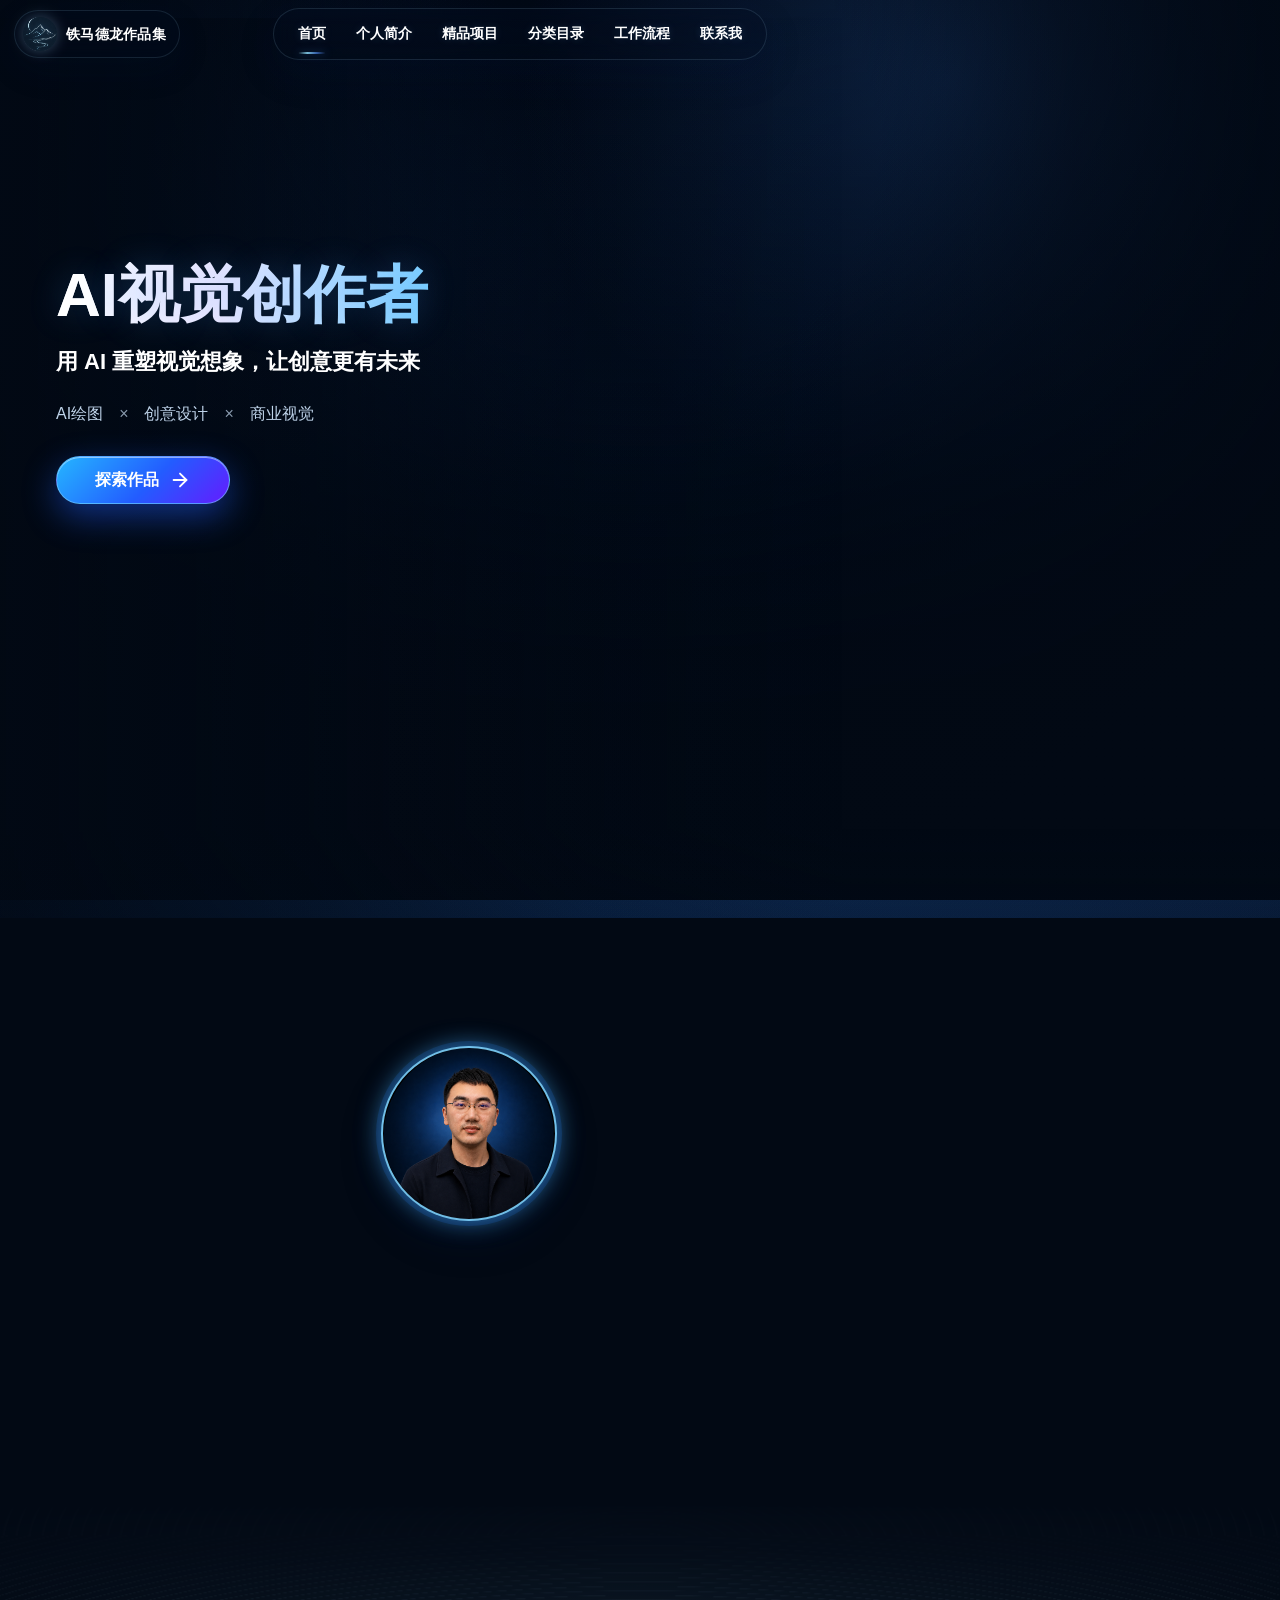
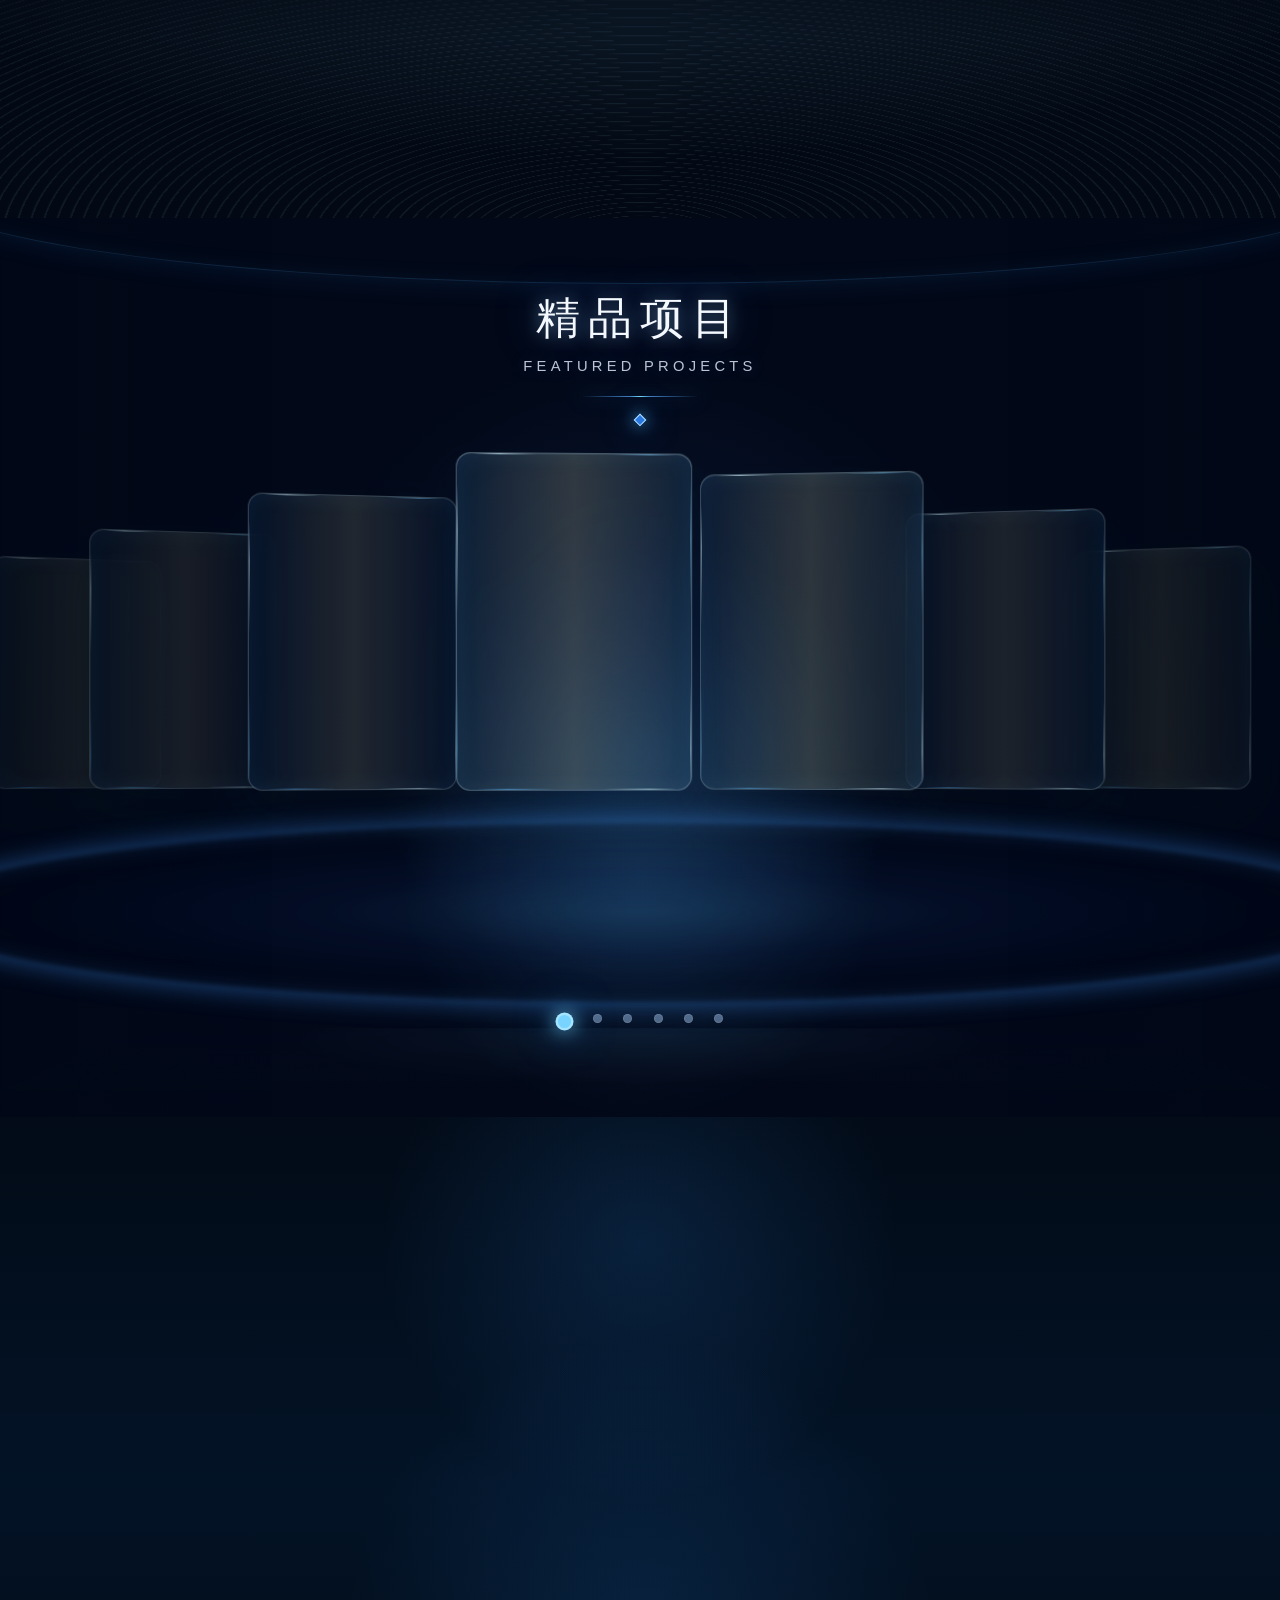
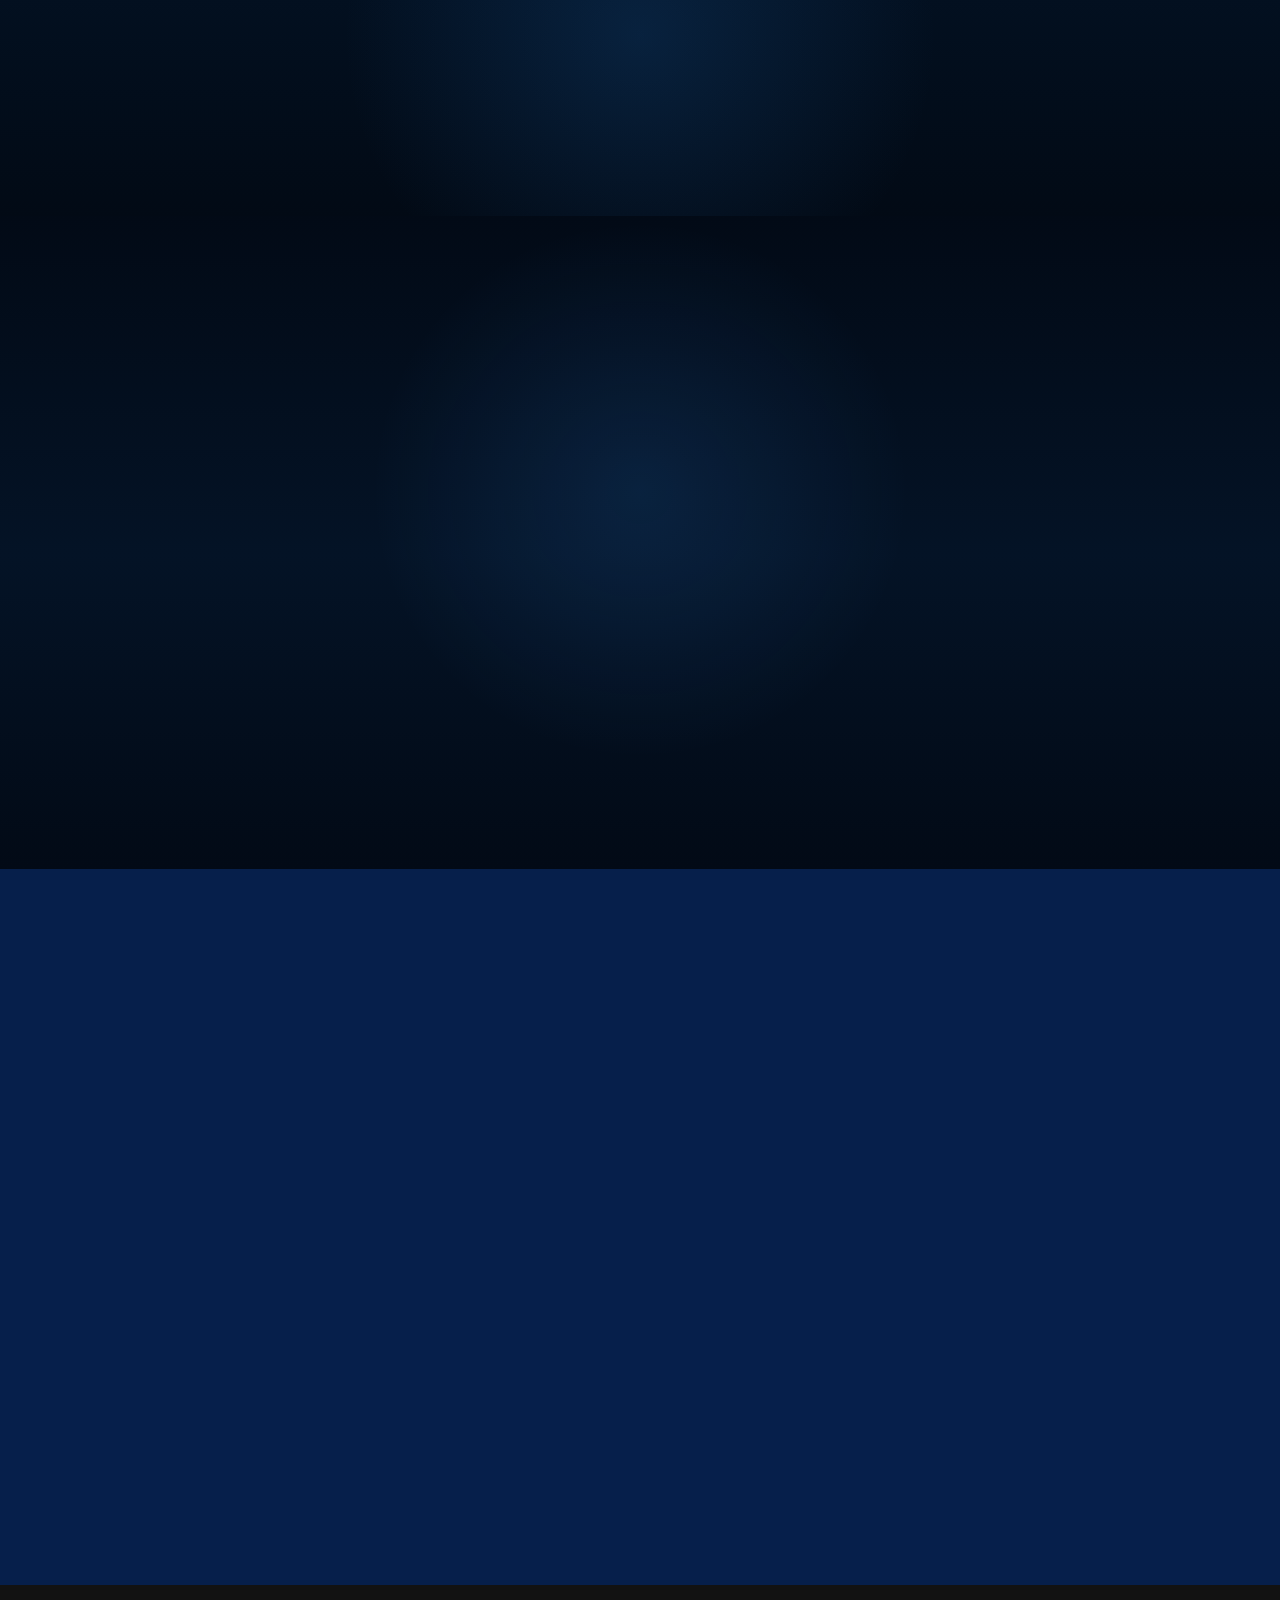
==== index.html @ 959bebe2 "Load desktop nav centering override" ====
<!DOCTYPE html>
<html lang="zh-CN">
<head>
  <meta charset="UTF-8">
  <meta name="viewport" content="width=device-width, initial-scale=1.0">
  <title>铁马德龙作品集</title>
  <meta name="description" content="铁马德龙作品集，AI 视觉创作与未来东方文明视觉设计展示。">
  <link rel="stylesheet" href="./styles.css?v=anchor-scroll-20260605">
  <link rel="stylesheet" href="./card-color-overrides.css?v=category-individual-20260623">
  <link rel="stylesheet" href="./responsive-fixes.css?v=featured-module-rollback-20260623">
  <link rel="stylesheet" href="./nav-polish.css?v=contact-character-glow-20260624">
  <link rel="stylesheet" href="./nav-center.css?v=desktop-nav-center-20260702">
</head>
<body>
  <header class="site-header">
    <a class="brand" href="#home" aria-label="铁马德龙作品集首页">
      <span class="brand-logo" aria-hidden="true">
        <img src="./assets/brand-tiemadelong.png" alt="" loading="eager" fetchpriority="high" decoding="async" width="132" height="132">
      </span>
      <span>
        <strong>铁马德龙作品集</strong>
      </span>
    </a>

    <nav class="main-nav" aria-label="主导航">
      <a class="active" href="#home">首页</a>
      <a href="#about">个人简介</a>
      <a href="#projects">精品项目</a>
      <a href="#categories">分类目录</a>
      <a href="#workflow">工作流程</a>
      <a href="#contact">联系我</a>
    </nav>

    <div class="theme-actions" aria-label="主题切换">
      <button class="icon-button" type="button" data-theme-button="light" aria-label="浅色模式">
        <span class="icon" data-icon="sun"></span>
      </button>
      <button class="icon-button" type="button" aria-label="深色模式">
        <span class="icon" data-icon="moon"></span>
      </button>
    </div>
  </header>

  <main id="home" class="page-shell">
    <section class="hero-panel" aria-labelledby="hero-title">
      <div class="hero-copy">
        <h1 id="hero-title">AI视觉创作者</h1>
        <p>用 AI 重塑视觉想象，让创意更有未来</p>
        <div class="hero-tags" aria-label="能力标签">
          <span>AI绘图</span>
          <span>创意设计</span>
          <span>商业视觉</span>
        </div>
        <a class="primary-button" href="#projects">
          <span>探索作品</span>
          <span class="icon" data-icon="arrow-right"></span>
        </a>
      </div>
      <div class="hero-lines" aria-hidden="true"></div>
    </section>

    <section id="about" class="content-card about-card about-visual" aria-labelledby="about-title">
      <h2 id="about-title" class="visually-hidden">个人简介</h2>
      <img src="./assets/about-profile-new.png" alt="铁马德龙个人简介：AI视觉创作者，AIGC Visual Designer，擅长 AI 写真、商业视觉、产品精修、Banner 海报、IP 设计、动态影像。" loading="lazy" decoding="async" width="1600" height="900">
    </section>

    <section id="projects" class="content-card project-card" aria-labelledby="projects-title">
      <div class="section-heading">
        <div>
          <h2 id="projects-title">精品项目</h2>
          <p>FEATURED PROJECTS</p>
        </div>
        <p class="project-summary">精选AI视觉创意项目，展示从概念到成品的完整创作能力</p>
      </div>

      <div class="carousel featured-arc-carousel" aria-label="精品项目弧形轮播展墙">
        <button class="carousel-button prev" type="button" aria-label="上一个项目">
          <span class="icon" data-icon="chevron-left"></span>
        </button>
        <div class="project-stage">
          <a class="project-item project-item-wide" href="./featured.html?project=ad&v=featured-entry-links-20260616" data-project="广告" data-featured="ad">
            <img src="./一级页面精品项目卡片封面/卡片封面01广告2.png?v=featured-card-covers-20260624" alt="01 广告卡片封面" loading="lazy" decoding="async" width="1024" height="1536">
            <span class="project-number">01</span>
            <strong>广告</strong>
            <small>ADVERTISING</small>
            <span class="project-desc">商业视觉创意设计</span>
          </a>
          <a class="project-item project-item-wide" href="./featured.html?project=banner&v=featured-entry-links-20260616" data-project="Banner" data-featured="banner">
            <img src="./一级页面精品项目卡片封面/卡片封面02banner.png?v=featured-card-covers-20260624" alt="02 Banner卡片封面" loading="lazy" decoding="async" width="1024" height="1536">
            <span class="project-number">02</span>
            <strong>Banner</strong>
            <small>BANNER DESIGN</small>
            <span class="project-desc">品牌活动横幅设计</span>
          </a>
          <a class="project-item project-item-narrow" href="./featured.html?project=poster&v=featured-entry-links-20260616" data-project="竖版海报" data-featured="poster">
            <img src="./一级页面精品项目卡片封面/卡片封面03竖版海报.png?v=featured-card-covers-20260624" alt="03 竖版海报卡片封面" loading="lazy" decoding="async" width="1024" height="1536">
            <span class="project-number">03</span>
            <strong>竖版海报</strong>
            <small>POSTER DESIGN</small>
            <span class="project-desc">竖屏视觉叙事设计</span>
          </a>
          <a class="project-item project-item-medium" href="./featured.html?project=drama&v=featured-drama-shanhai-biaoju-20260624" data-project="动漫短剧" data-featured="drama">
            <img src="./一级页面精品项目卡片封面/卡片封面04漫剧1.png?v=featured-card-covers-20260624" alt="04 动漫短剧卡片封面" loading="lazy" decoding="async" width="1024" height="1536">
            <span class="project-number">04</span>
            <strong>动漫短剧</strong>
            <small>ANIMATION SHORT</small>
            <span class="project-desc">动态故事影像创作</span>
          </a>
          <a class="project-item project-item-narrow" href="./featured.html?project=ui&v=featured-entry-links-20260616" data-project="UI启动页" data-featured="ui">
            <img src="./一级页面精品项目卡片封面/卡片封面05UI启动页.png?v=featured-card-covers-20260624" alt="05 UI启动页卡片封面" loading="lazy" decoding="async" width="1024" height="1536">
            <span class="project-number">05</span>
            <strong>UI启动页</strong>
            <small>UI LAUNCH SCREEN</small>
            <span class="project-desc">未来科技界面视觉</span>
          </a>
          <a class="project-item project-item-medium" href="./featured.html?project=ip&v=featured-entry-links-20260616" data-project="IP设计" data-featured="ip">
            <img src="./一级页面精品项目卡片封面/卡片封面06IP.png?v=featured-card-covers-20260624" alt="06 IP设计卡片封面" loading="lazy" decoding="async" width="1024" height="1536">
            <span class="project-number">06</span>
            <strong>IP设计</strong>
            <small>IP DESIGN</small>
            <span class="project-desc">角色与符号体系设计</span>
          </a>
        </div>
        <button class="carousel-button next" type="button" aria-label="下一个项目">
          <span class="icon" data-icon="chevron-right"></span>
        </button>
      </div>
      <div class="project-track" aria-hidden="true">
        <span class="project-track-label">无限循环自动播放中</span>
      </div>
      <div class="project-dots" aria-label="项目分页"></div>
    </section>

    <section id="categories" class="content-card categories-card category-hall-section" aria-labelledby="categories-title">
      <h2 id="categories-title" class="visually-hidden">分类目录</h2>
      <div class="category-hall-scroll" aria-label="分类目录">
        <div class="category-hall">
          <img src="./assets/category-directory-hall.png" alt="" aria-hidden="true" loading="lazy" decoding="async" width="1600" height="900">
          <nav class="category-grid" aria-label="分类目录导航">
            <a href="./category.html?cat=portrait" aria-label="AI写真"></a>
            <a href="./category.html?cat=outfit" aria-label="模特换装"></a>
            <a href="./category.html?cat=retouch" aria-label="产品精修"></a>
            <a href="./category.html?cat=poster" aria-label="海报Banner"></a>
            <a href="./category.html?cat=ip" aria-label="IP设计"></a>
            <a href="./category.html?cat=typography" aria-label="字体设计"></a>
            <a href="./category.html?cat=symbol" aria-label="超级符号"></a>
            <a href="./category.html?cat=ui" aria-label="UI启动页"></a>
            <a href="./category.html?cat=icon" aria-label="ICON设计"></a>
            <a href="./category.html?cat=video&v=video-data-latest-20260624" aria-label="动态影像"></a>
          </nav>
        </div>
      </div>
    </section>

    <section id="workflow" class="content-card workflow-card workflow-visual-section" aria-labelledby="workflow-title">
      <h2 id="workflow-title" class="visually-hidden">工作流程</h2>
      <img class="workflow-visual" src="./assets/workflow-module-2.png" alt="工作流程：需求分析、灵感构思、参考收集、AI生成、筛选优化、后期精修、成品输出，以及常用工具展示。" loading="lazy" decoding="async" width="1755" height="896">
    </section>

    <section id="contact" class="contact-journey" aria-label="联系我">
      <div class="contact-art-stage" aria-label="联系方式卡片">
        <img class="contact-art-image" src="./尾页联系我-1.2.4.png?v=contact-ending-20260622" alt="联系方式卡片" loading="lazy" decoding="async" width="1672" height="941">

        <button class="contact-journey-item contact-art-hotspot contact-art-phone" type="button" data-copy="188 0101 7679" aria-label="点击复制手机号">
          <span class="visually-hidden">手机号</span>
        </button>
        <button class="contact-journey-item contact-art-hotspot contact-art-wechat" type="button" data-copy="seerstar195810" aria-label="点击复制微信号">
          <span class="visually-hidden">微信号</span>
        </button>
        <button class="contact-journey-item contact-art-hotspot contact-art-mail" type="button" data-copy="tmdl@vip.sina.com" aria-label="点击复制邮箱">
          <span class="visually-hidden">邮箱</span>
        </button>
        <button class="contact-journey-item contact-art-hotspot contact-art-bili" type="button" data-copy="3546742668659042" aria-label="点击复制 B站 UID">
          <span class="visually-hidden">B站 UID</span>
        </button>
        <a class="contact-journey-download contact-art-hotspot contact-art-download" href="./AIGC简历.pdf" download="铁马德龙简历-AIGC.pdf" aria-label="下载简历 PDF">
          <small class="visually-hidden">DOWNLOAD CV</small>
        </a>
      </div>
    </section>
  </main>

  <script src="./data/projects.js?v=drama-project-a-20260621"></script>
  <script src="./script.js?v=contact-character-copy-20260623"></script>
</body>
</html>
---- styles.css ----
:root {
  color-scheme: dark;
  --bg: #020914;
  --bg-2: #061a34;
  --panel: rgba(9, 32, 66, 0.72);
  --panel-2: rgba(9, 40, 82, 0.62);
  --panel-line: rgba(107, 171, 255, 0.52);
  --panel-line-soft: rgba(104, 166, 244, 0.28);
  --text: #f4f8ff;
  --muted: #bfd4ea;
  --dim: #7fa9cf;
  --blue: #51b9ff;
  --blue-2: #235cff;
  --cyan: #9ee8ff;
  --violet: #7b42ff;
  --shadow: 0 26px 70px rgba(0, 12, 33, 0.5);
  --glow: 0 0 26px rgba(68, 161, 255, 0.36);
  --radius: 8px;
  --max: 1216px;
  --anchor-offset: 112px;
}

/* Featured projects module 1.0: reference-matched looping exhibition wall. */
body #projects.project-card {
  position: relative;
  isolation: isolate;
  width: 100vw;
  max-width: none;
  min-height: 100vh;
  margin-right: calc(50% - 50vw);
  margin-left: calc(50% - 50vw);
  padding: clamp(48px, 6.2vh, 72px) 0 clamp(42px, 5.5vh, 64px);
  overflow: hidden;
  border: 0;
  border-radius: 0;
  background:
    radial-gradient(circle at 50% 0%, rgba(38, 113, 228, 0.46), transparent 21%),
    radial-gradient(ellipse at 50% 45%, rgba(7, 65, 160, 0.45), transparent 45%),
    radial-gradient(ellipse at 12% 58%, rgba(8, 50, 118, 0.34), transparent 34%),
    radial-gradient(ellipse at 88% 58%, rgba(8, 50, 118, 0.34), transparent 34%),
    linear-gradient(180deg, #01050d 0%, #03102a 43%, #020813 100%);
  box-shadow: none;
}

body #projects.project-card::before {
  content: "";
  position: absolute;
  inset: 0;
  z-index: -2;
  background:
    radial-gradient(circle at 42% 6%, rgba(91, 174, 255, 0.42) 0 1px, transparent 1.6px),
    radial-gradient(circle at 49% 10%, rgba(91, 174, 255, 0.34) 0 1px, transparent 1.6px),
    radial-gradient(circle at 64% 8%, rgba(91, 174, 255, 0.35) 0 1px, transparent 1.6px),
    radial-gradient(circle at 78% 16%, rgba(91, 174, 255, 0.25) 0 1px, transparent 1.6px),
    radial-gradient(circle at 20% 18%, rgba(91, 174, 255, 0.22) 0 1px, transparent 1.6px),
    radial-gradient(circle at 91% 31%, rgba(91, 174, 255, 0.2) 0 1px, transparent 1.6px),
    radial-gradient(ellipse at 50% 25%, rgba(26, 100, 220, 0.28), transparent 38%);
  opacity: 0.95;
  pointer-events: none;
}

body #projects.project-card::after {
  content: "";
  position: absolute;
  right: -8vw;
  bottom: -13vh;
  left: -8vw;
  z-index: -1;
  height: 42vh;
  background:
    radial-gradient(ellipse at 50% 16%, rgba(59, 158, 255, 0.36), transparent 46%),
    radial-gradient(circle at 58% 24%, rgba(74, 173, 255, 0.7) 0 1px, transparent 2px),
    radial-gradient(circle at 73% 34%, rgba(74, 173, 255, 0.58) 0 1px, transparent 2px),
    radial-gradient(circle at 35% 30%, rgba(74, 173, 255, 0.42) 0 1px, transparent 2px),
    repeating-linear-gradient(90deg, transparent 0 42px, rgba(37, 121, 255, 0.14) 43px 44px),
    repeating-linear-gradient(0deg, transparent 0 30px, rgba(37, 121, 255, 0.11) 31px 32px);
  opacity: 0.52;
  transform: perspective(820px) rotateX(66deg);
  transform-origin: bottom center;
  pointer-events: none;
}

body #projects .section-heading {
  position: relative;
  z-index: 5;
  display: grid;
  justify-items: center;
  gap: 0;
  padding: 0 24px;
  text-align: center;
}

body #projects .section-heading > div {
  display: grid;
  justify-items: center;
  gap: 7px;
}

body #projects .section-heading h2 {
  margin: 0;
  color: #f7fbff;
  font-family: "Noto Serif SC", "Microsoft YaHei", serif;
  font-size: clamp(36px, 3.05vw, 52px);
  font-weight: 500;
  letter-spacing: 0.28em;
  line-height: 1.08;
  text-shadow: 0 0 20px rgba(156, 212, 255, 0.42), 0 0 52px rgba(49, 128, 255, 0.36);
}

body #projects .section-heading h2::before,
body #projects .section-heading h2::after {
  display: inline-block;
  width: 8px;
  height: 8px;
  margin: 0 28px 9px;
  border: 1px solid rgba(238, 246, 255, 0.88);
  content: "";
  transform: rotate(45deg);
}

body #projects .section-heading > div > p {
  margin: 0;
  color: rgba(220, 231, 255, 0.74);
  font-size: 13px;
  letter-spacing: 0.4em;
}

body #projects .section-heading > div > p::after {
  display: block;
  width: 134px;
  height: 1px;
  margin: 25px auto 0;
  background: linear-gradient(90deg, transparent, rgba(67, 145, 255, 0.22), rgba(135, 219, 255, 0.92), rgba(67, 145, 255, 0.22), transparent);
  box-shadow: 0 0 18px rgba(99, 190, 255, 0.74);
  content: "";
}

body #projects .section-heading > div::after {
  display: block;
  width: 4px;
  height: 4px;
  margin-top: 24px;
  border-radius: 50%;
  background: #7ce3ff;
  box-shadow: 0 0 18px rgba(116, 218, 255, 0.95), 0 0 42px rgba(44, 137, 255, 0.68);
  content: "";
}

body #projects .project-summary {
  display: none;
}

body #projects .text-link,
body #projects .carousel-button {
  display: none;
}

body #projects .featured-arc-carousel {
  position: relative;
  z-index: 3;
  width: 100vw;
  height: clamp(560px, 63vh, 646px);
  min-height: 0;
  margin: clamp(26px, 3.2vh, 38px) 0 0;
  overflow: hidden;
}

body #projects .project-stage {
  position: relative;
  width: 100%;
  height: 100%;
  overflow: visible;
  perspective: 1700px;
  perspective-origin: 50% 48%;
  background:
    radial-gradient(circle at 6.5% 13%, #62c6ff 0 2px, transparent 3px),
    radial-gradient(circle at 16% 18%, #62c6ff 0 2px, transparent 3px),
    radial-gradient(circle at 27.5% 23%, #62c6ff 0 2px, transparent 3px),
    radial-gradient(circle at 39.4% 25.2%, #62c6ff 0 2px, transparent 3px),
    radial-gradient(circle at 50% 25.8%, #62c6ff 0 2px, transparent 3px),
    radial-gradient(circle at 62.8% 24%, #62c6ff 0 2px, transparent 3px),
    radial-gradient(circle at 73.5% 20.2%, #62c6ff 0 2px, transparent 3px),
    radial-gradient(circle at 84% 15.5%, #62c6ff 0 2px, transparent 3px),
    radial-gradient(circle at 93.5% 10.6%, #62c6ff 0 2px, transparent 3px),
    radial-gradient(circle at 15% 76%, rgba(83, 178, 255, 0.78) 0 1.8px, transparent 3px),
    radial-gradient(circle at 26% 72.5%, rgba(83, 178, 255, 0.78) 0 1.8px, transparent 3px),
    radial-gradient(circle at 38% 69.7%, rgba(83, 178, 255, 0.78) 0 1.8px, transparent 3px),
    radial-gradient(circle at 50% 68.4%, rgba(83, 178, 255, 0.78) 0 1.8px, transparent 3px),
    radial-gradient(circle at 64% 69.4%, rgba(83, 178, 255, 0.78) 0 1.8px, transparent 3px),
    radial-gradient(circle at 78% 73.8%, rgba(83, 178, 255, 0.78) 0 1.8px, transparent 3px);
}

body #projects .project-stage::before,
body #projects .project-stage::after {
  content: "";
  position: absolute;
  left: 50%;
  width: 126vw;
  min-width: 1450px;
  height: 220px;
  border: 1px solid rgba(99, 178, 255, 0.72);
  border-right-color: rgba(99, 178, 255, 0.2);
  border-left-color: rgba(99, 178, 255, 0.2);
  border-radius: 50%;
  pointer-events: none;
}

body #projects .project-stage::before {
  top: -4px;
  transform: translateX(-50%) rotateX(66deg);
  box-shadow: 0 0 16px rgba(91, 177, 255, 0.54), inset 0 0 18px rgba(91, 177, 255, 0.16);
}

body #projects .project-stage::after {
  bottom: 58px;
  transform: translateX(-50%) rotateX(64deg);
  box-shadow: 0 0 24px rgba(65, 152, 255, 0.58), inset 0 0 20px rgba(65, 152, 255, 0.16);
}

body #projects .project-item,
body #projects .project-item-wide,
body #projects .project-item-medium,
body #projects .project-item-narrow {
  position: absolute;
  top: clamp(58px, 7.2vh, 76px);
  left: 50%;
  display: block;
  width: var(--project-card-width, 420px);
  height: var(--project-card-height, 432px);
  overflow: hidden;
  border: 1px solid rgba(124, 187, 255, 0.42);
  border-radius: 7px;
  background: rgba(3, 14, 35, 0.68);
  box-shadow: 0 28px 70px rgba(0, 8, 24, 0.48), inset 0 0 0 1px rgba(239, 248, 255, 0.05);
  color: #f3f8ff;
  outline-offset: 4px;
  transform-origin: center center;
  transform-style: preserve-3d;
  transition: transform 920ms cubic-bezier(0.18, 0.76, 0.2, 1), opacity 920ms ease, filter 920ms ease, border-color 920ms ease, box-shadow 920ms ease;
  will-change: transform, opacity;
}

body #projects .project-item:hover,
body #projects .project-item:focus-visible {
  border-color: rgba(154, 217, 255, 0.92);
  box-shadow: 0 30px 76px rgba(23, 100, 225, 0.42), inset 0 0 0 1px rgba(243, 250, 255, 0.14), 0 0 32px rgba(72, 171, 255, 0.34);
}

body #projects .project-item:focus-visible {
  outline: 1px solid rgba(150, 218, 255, 0.86);
}

body #projects .project-item::before {
  content: "";
  position: absolute;
  inset: 0;
  z-index: 2;
  background:
    linear-gradient(180deg, rgba(3, 10, 24, 0.48), rgba(3, 10, 24, 0.08) 42%, rgba(3, 10, 24, 0.1) 100%),
    linear-gradient(90deg, rgba(2, 8, 18, 0.3), rgba(2, 8, 18, 0.02) 44%, rgba(2, 8, 18, 0.18));
  pointer-events: none;
}

body #projects .project-item::after {
  content: "";
  position: absolute;
  inset: 0;
  z-index: 5;
  border: 1px solid rgba(232, 246, 255, 0.08);
  box-shadow: inset 0 0 32px rgba(90, 178, 255, 0.1);
  pointer-events: none;
}

body #projects .project-item img {
  position: absolute;
  inset: 0;
  display: block;
  width: 100%;
  height: 100%;
  object-fit: cover;
  object-position: center;
  transform: scale(1.01);
}

body #projects .project-number,
body #projects .project-item strong,
body #projects .project-item small,
body #projects .project-desc {
  position: relative;
  z-index: 4;
  display: block;
  width: calc(100% - 48px);
  margin-left: 24px;
  text-shadow: 0 2px 14px rgba(0, 5, 15, 0.88), 0 0 16px rgba(91, 174, 255, 0.22);
}

body #projects .project-number {
  margin-top: 28px;
  color: rgba(233, 243, 255, 0.9);
  font-family: Georgia, "Times New Roman", serif;
  font-size: clamp(24px, 1.55vw, 30px);
  line-height: 1;
  letter-spacing: 0.02em;
}

body #projects .project-item strong {
  margin-top: 22px;
  color: rgba(250, 253, 255, 0.94);
  font-size: clamp(17px, 1.18vw, 21px);
  font-weight: 500;
  line-height: 1.26;
}

body #projects .project-item small {
  margin-top: 7px;
  color: rgba(221, 234, 255, 0.72);
  font-size: 11px;
  letter-spacing: 0.1em;
}

body #projects .project-desc {
  margin-top: 13px;
  color: rgba(206, 223, 246, 0.64);
  font-size: 12px;
  letter-spacing: 0.06em;
}

body #projects .project-item.is-active {
  border-color: rgba(142, 212, 255, 0.9);
  box-shadow: 0 34px 76px rgba(15, 75, 185, 0.34), inset 0 0 0 1px rgba(238, 249, 255, 0.16);
}

body #projects .project-track {
  position: relative;
  z-index: 5;
  display: flex;
  align-items: center;
  justify-content: center;
  gap: 18px;
  margin-top: clamp(-62px, -5.8vh, -38px);
  color: rgba(229, 242, 255, 0.76);
  font-size: 15px;
  letter-spacing: 0.16em;
}

body #projects .project-track::before,
body #projects .project-track::after {
  display: block;
  width: 58px;
  height: 1px;
  background: linear-gradient(90deg, transparent, rgba(92, 174, 255, 0.72), transparent);
  content: "";
}

body #projects .project-track-label {
  display: inline-flex;
  align-items: center;
  gap: 14px;
  white-space: nowrap;
}

body #projects .project-track-label::before,
body #projects .project-track-label::after {
  width: 5px;
  height: 5px;
  border-radius: 50%;
  background: rgba(95, 181, 255, 0.76);
  box-shadow: 0 0 12px rgba(95, 181, 255, 0.72);
  content: "";
}

body #projects .project-dots {
  position: relative;
  z-index: 5;
  display: flex;
  justify-content: center;
  gap: 22px;
  margin: 22px 0 0;
}

body #projects .project-dots button {
  width: 9px;
  height: 9px;
  padding: 0;
  border: 0;
  border-radius: 50%;
  background: rgba(61, 132, 231, 0.66);
  box-shadow: 0 0 12px rgba(61, 132, 231, 0.3);
  cursor: pointer;
  transition: width 240ms ease, height 240ms ease, background 240ms ease, box-shadow 240ms ease;
}

body #projects .project-dots button[aria-current="true"] {
  width: 15px;
  height: 15px;
  background: #67ddff;
  box-shadow: 0 0 0 5px rgba(82, 176, 255, 0.18), 0 0 22px rgba(103, 221, 255, 0.96);
}

@media (max-width: 1180px) {
  body #projects .featured-arc-carousel {
    height: 520px;
  }

  body #projects .project-stage::after {
    bottom: 54px;
  }
}

@media (max-width: 760px) {
  body #projects.project-card {
    min-height: 720px;
    padding: 64px 0 48px;
  }

  body #projects .section-heading h2 {
    font-size: 30px;
    letter-spacing: 0.18em;
  }

  body #projects .section-heading h2::before,
  body #projects .section-heading h2::after {
    margin: 0 12px 6px;
  }

  body #projects .section-heading > div > p {
    font-size: 11px;
    letter-spacing: 0.24em;
  }

  body #projects .featured-arc-carousel {
    height: 430px;
    margin-top: 28px;
  }

  body #projects .project-stage {
    overflow: hidden;
  }

  body #projects .project-stage::before,
  body #projects .project-stage::after {
    width: 152vw;
    min-width: 0;
    height: 158px;
    opacity: 0.56;
  }

  body #projects .project-stage::after {
    bottom: 54px;
  }

  body #projects .project-item,
  body #projects .project-item-wide,
  body #projects .project-item-medium,
  body #projects .project-item-narrow {
    top: 44px;
    width: var(--project-card-width, min(78vw, 330px));
    height: var(--project-card-height, 330px);
  }

  body #projects .project-number {
    margin-top: 24px;
    font-size: 26px;
  }

  body #projects .project-item strong {
    margin-top: 18px;
    font-size: 18px;
  }

  body #projects .project-track {
    margin-top: -10px;
    font-size: 12px;
  }

  body #projects .project-dots {
    gap: 16px;
  }
}

/* Featured projects 2.0: future oriental curved exhibition wall. */
#projects.project-card {
  position: relative;
  width: 100vw;
  min-height: 100vh;
  margin-right: calc(50% - 50vw);
  margin-left: calc(50% - 50vw);
  padding: clamp(58px, 7vh, 88px) 0 clamp(56px, 7vh, 78px);
  overflow: hidden;
  border: 0;
  border-radius: 0;
  background:
    radial-gradient(ellipse at 50% 16%, rgba(31, 102, 214, 0.28), transparent 34%),
    radial-gradient(ellipse at 50% 72%, rgba(24, 92, 210, 0.3), transparent 44%),
    radial-gradient(ellipse at 18% 50%, rgba(15, 58, 126, 0.32), transparent 32%),
    radial-gradient(ellipse at 82% 50%, rgba(15, 58, 126, 0.3), transparent 32%),
    linear-gradient(180deg, #020714 0%, #04142f 46%, #010711 100%);
  box-shadow: none;
}

#projects.project-card::before {
  content: "";
  position: absolute;
  inset: 0;
  background:
    radial-gradient(circle at 42% 8%, rgba(113, 187, 255, 0.18) 0 1px, transparent 1.5px),
    radial-gradient(circle at 63% 14%, rgba(113, 187, 255, 0.2) 0 1px, transparent 1.5px),
    radial-gradient(circle at 78% 20%, rgba(113, 187, 255, 0.18) 0 1px, transparent 1.5px),
    radial-gradient(circle at 22% 17%, rgba(113, 187, 255, 0.12) 0 1px, transparent 1.5px),
    radial-gradient(ellipse at 50% 58%, rgba(33, 116, 239, 0.18), transparent 42%);
  opacity: 0.9;
  pointer-events: none;
}

#projects.project-card::after {
  content: "";
  position: absolute;
  right: -10vw;
  bottom: -11vh;
  left: -10vw;
  height: 38vh;
  background:
    radial-gradient(ellipse at 50% 12%, rgba(35, 138, 255, 0.34), transparent 46%),
    repeating-linear-gradient(90deg, transparent 0 42px, rgba(36, 132, 255, 0.16) 43px 44px),
    repeating-linear-gradient(0deg, transparent 0 28px, rgba(36, 132, 255, 0.12) 29px 30px);
  filter: blur(0.2px);
  opacity: 0.42;
  transform: perspective(780px) rotateX(66deg);
  transform-origin: bottom center;
  pointer-events: none;
}

#projects .section-heading {
  position: relative;
  z-index: 4;
  display: grid;
  justify-items: center;
  padding: 0 24px;
  text-align: center;
}

#projects .section-heading > div {
  display: grid;
  justify-items: center;
  gap: 6px;
}

#projects .section-heading h2 {
  position: relative;
  margin: 0;
  color: #f6fbff;
  font-family: "Noto Serif SC", "Microsoft YaHei", serif;
  font-size: clamp(34px, 3.4vw, 54px);
  font-weight: 500;
  letter-spacing: 0.28em;
  line-height: 1.08;
  text-shadow: 0 0 18px rgba(120, 190, 255, 0.36), 0 0 42px rgba(57, 132, 255, 0.22);
}

#projects .section-heading h2::before,
#projects .section-heading h2::after {
  display: inline-block;
  width: 8px;
  height: 8px;
  margin: 0 28px 9px;
  border: 1px solid rgba(232, 244, 255, 0.9);
  content: "";
  transform: rotate(45deg);
}

#projects .section-heading p {
  margin: 0;
}

#projects .section-heading > div > p {
  color: rgba(221, 234, 255, 0.72);
  font-size: 13px;
  letter-spacing: 0.4em;
}

#projects .section-heading > div > p::after {
  display: block;
  width: min(520px, 62vw);
  height: 1px;
  margin: 23px auto 0;
  background: linear-gradient(90deg, transparent, rgba(78, 158, 255, 0.15), rgba(117, 201, 255, 0.95), rgba(78, 158, 255, 0.15), transparent);
  box-shadow: 0 0 18px rgba(86, 179, 255, 0.6);
  content: "";
}

#projects .project-summary {
  margin-top: 18px;
  color: rgba(234, 242, 255, 0.76);
  font-size: 15px;
  letter-spacing: 0.12em;
}

#projects .text-link,
#projects .carousel-button {
  display: none;
}

#projects .featured-arc-carousel {
  position: relative;
  z-index: 3;
  width: 100vw;
  min-height: 590px;
  margin-top: clamp(34px, 5vh, 54px);
  overflow: hidden;
}

#projects .project-stage {
  position: relative;
  width: 100%;
  height: 590px;
  overflow: visible;
  perspective: 1600px;
  perspective-origin: 50% 48%;
}

#projects .project-stage::before,
#projects .project-stage::after {
  content: "";
  position: absolute;
  left: 50%;
  width: 130vw;
  min-width: 1500px;
  height: 210px;
  border: 1px solid rgba(83, 169, 255, 0.74);
  border-right-color: rgba(83, 169, 255, 0.28);
  border-left-color: rgba(83, 169, 255, 0.28);
  border-radius: 50%;
  pointer-events: none;
}

#projects .project-stage::before {
  top: -6px;
  transform: translateX(-50%) rotateX(62deg);
  box-shadow: 0 0 18px rgba(72, 154, 255, 0.32), inset 0 0 20px rgba(69, 151, 255, 0.12);
}

#projects .project-stage::after {
  bottom: 14px;
  transform: translateX(-50%) rotateX(63deg);
  box-shadow: 0 0 24px rgba(50, 138, 255, 0.42), inset 0 0 22px rgba(49, 138, 255, 0.16);
}

#projects .project-item {
  position: absolute;
  top: 34px;
  left: 50%;
  display: block;
  width: var(--project-card-width, 380px);
  height: 520px;
  overflow: hidden;
  border: 1px solid rgba(106, 179, 255, 0.36);
  border-radius: 6px;
  background: rgba(4, 16, 38, 0.7);
  box-shadow: 0 30px 62px rgba(0, 8, 24, 0.42), inset 0 0 0 1px rgba(233, 246, 255, 0.05);
  transform-origin: center center;
  transform-style: preserve-3d;
  transition: transform 900ms cubic-bezier(0.2, 0.72, 0.24, 1), opacity 900ms ease, filter 900ms ease, border-color 900ms ease, box-shadow 900ms ease;
  will-change: transform, opacity;
}

#projects .project-item-wide {
  --project-card-width: 500px;
}

#projects .project-item-medium {
  --project-card-width: 390px;
}

#projects .project-item-narrow {
  --project-card-width: 300px;
}

#projects .project-item::before {
  content: "";
  position: absolute;
  inset: 0;
  z-index: 2;
  background:
    linear-gradient(180deg, rgba(4, 12, 28, 0.76), rgba(4, 12, 28, 0.08) 38%, rgba(4, 12, 28, 0.12) 100%),
    linear-gradient(90deg, rgba(3, 10, 22, 0.28), transparent 34%);
  pointer-events: none;
}

#projects .project-item::after {
  content: "";
  position: absolute;
  inset: 0;
  z-index: 4;
  border: 1px solid rgba(230, 244, 255, 0.08);
  box-shadow: inset 0 0 30px rgba(75, 161, 255, 0.08);
  pointer-events: none;
}

#projects .project-item img {
  position: absolute;
  inset: 0;
  display: block;
  width: 100%;
  height: 100%;
  object-fit: cover;
  object-position: center;
  transform: scale(1.01);
}

#projects .project-number,
#projects .project-item strong,
#projects .project-item small {
  position: relative;
  z-index: 3;
  display: block;
  width: calc(100% - 52px);
  margin-left: 26px;
  color: rgba(239, 247, 255, 0.92);
  text-shadow: 0 2px 12px rgba(0, 8, 20, 0.82), 0 0 16px rgba(82, 161, 255, 0.2);
}

#projects .project-number {
  margin-top: 28px;
  font-family: Georgia, "Times New Roman", serif;
  font-size: 32px;
  line-height: 1;
  letter-spacing: 0.02em;
}

#projects .project-item strong {
  margin-top: 22px;
  font-size: 21px;
  font-weight: 500;
  line-height: 1.25;
}

#projects .project-item small {
  margin-top: 8px;
  color: rgba(215, 231, 255, 0.7);
  font-size: 11px;
  letter-spacing: 0.12em;
}

#projects .project-item.is-active {
  border-color: rgba(126, 200, 255, 0.86);
  box-shadow: 0 34px 70px rgba(12, 72, 175, 0.32), inset 0 0 0 1px rgba(222, 242, 255, 0.12);
}

#projects .project-track {
  position: relative;
  z-index: 4;
  display: flex;
  align-items: center;
  justify-content: center;
  gap: 18px;
  margin-top: -14px;
  color: rgba(229, 242, 255, 0.78);
  font-size: 15px;
  letter-spacing: 0.16em;
}

#projects .project-track::before,
#projects .project-track::after {
  display: block;
  width: 58px;
  height: 1px;
  background: linear-gradient(90deg, transparent, rgba(86, 170, 255, 0.7), transparent);
  content: "";
}

#projects .project-track span {
  display: none;
}

#projects .project-track-label {
  display: inline-flex;
  align-items: center;
  gap: 14px;
}

#projects .project-track-label::before,
#projects .project-track-label::after {
  width: 5px;
  height: 5px;
  border-radius: 50%;
  background: rgba(92, 171, 255, 0.72);
  box-shadow: 0 0 12px rgba(91, 172, 255, 0.62);
  content: "";
}

#projects .project-dots {
  position: relative;
  z-index: 4;
  display: flex;
  justify-content: center;
  gap: 22px;
  margin: 20px 0 0;
}

#projects .project-dots button {
  width: 9px;
  height: 9px;
  padding: 0;
  border: 0;
  border-radius: 50%;
  background: rgba(64, 134, 230, 0.62);
  box-shadow: 0 0 12px rgba(64, 134, 230, 0.28);
  cursor: pointer;
  transition: width 240ms ease, height 240ms ease, background 240ms ease, box-shadow 240ms ease;
}

#projects .project-dots button[aria-current="true"] {
  width: 15px;
  height: 15px;
  background: #67dcff;
  box-shadow: 0 0 0 5px rgba(75, 169, 255, 0.16), 0 0 22px rgba(103, 220, 255, 0.95);
}

@media (max-width: 1180px) {
  #projects .featured-arc-carousel,
  #projects .project-stage {
    min-height: 500px;
    height: 500px;
  }

  #projects .project-item {
    height: 430px;
  }

  #projects .project-item-wide {
    --project-card-width: 410px;
  }

  #projects .project-item-medium {
    --project-card-width: 330px;
  }

  #projects .project-item-narrow {
    --project-card-width: 260px;
  }
}

@media (max-width: 760px) {
  #projects.project-card {
    min-height: 760px;
    padding: 70px 0 54px;
  }

  #projects .section-heading h2 {
    font-size: 30px;
    letter-spacing: 0.18em;
  }

  #projects .section-heading h2::before,
  #projects .section-heading h2::after {
    margin: 0 12px 6px;
  }

  #projects .section-heading > div > p {
    font-size: 11px;
    letter-spacing: 0.24em;
  }

  #projects .project-summary {
    max-width: 280px;
    font-size: 12px;
    letter-spacing: 0.08em;
  }

  #projects .featured-arc-carousel,
  #projects .project-stage {
    min-height: 430px;
    height: 430px;
  }

  #projects .project-stage {
    overflow: hidden;
  }

  #projects .project-stage::before,
  #projects .project-stage::after {
    width: 150vw;
    min-width: 0;
    opacity: 0.55;
  }

  #projects .project-item,
  #projects .project-item-wide,
  #projects .project-item-medium,
  #projects .project-item-narrow {
    --project-card-width: min(78vw, 330px);
    top: 44px;
    height: 330px;
  }

  #projects .project-number {
    font-size: 28px;
  }

  #projects .project-item strong {
    font-size: 18px;
  }

  #projects .project-track {
    margin-top: -8px;
    font-size: 12px;
  }
}

/* Homepage featured projects: curved exhibition wall, covers remain as their own artwork. */
#projects.project-card {
  position: relative;
  min-height: 100vh;
  overflow: hidden;
  padding-top: 74px;
  padding-bottom: 70px;
  background:
    radial-gradient(circle at 50% 18%, rgba(30, 108, 214, 0.24), transparent 34%),
    radial-gradient(circle at 50% 68%, rgba(40, 136, 255, 0.17), transparent 36%),
    linear-gradient(180deg, #020817 0%, #061633 48%, #020812 100%);
}

#projects.project-card::before {
  background:
    radial-gradient(circle at 50% 18%, rgba(79, 168, 255, 0.16), transparent 28%),
    radial-gradient(circle at 22% 60%, rgba(58, 128, 255, 0.12), transparent 28%),
    radial-gradient(circle at 78% 62%, rgba(58, 128, 255, 0.12), transparent 28%);
}

#projects.project-card::after {
  position: absolute;
  right: 0;
  bottom: 0;
  left: 0;
  height: 36%;
  background:
    radial-gradient(ellipse at 50% 12%, rgba(66, 150, 255, 0.18), transparent 42%),
    linear-gradient(90deg, transparent 0 8%, rgba(54, 136, 255, 0.18) 8.4%, transparent 9%, transparent 91%, rgba(54, 136, 255, 0.18) 91.6%, transparent 92%),
    repeating-linear-gradient(90deg, transparent 0 58px, rgba(65, 143, 255, 0.12) 59px 60px),
    repeating-linear-gradient(0deg, transparent 0 38px, rgba(65, 143, 255, 0.08) 39px 40px);
  content: "";
  opacity: 0.42;
  transform: perspective(720px) rotateX(64deg);
  transform-origin: bottom center;
  pointer-events: none;
}

#projects .section-heading {
  position: relative;
  z-index: 2;
  justify-content: center;
  padding-bottom: 0;
  text-align: center;
}

#projects .section-heading > div {
  display: grid;
  justify-items: center;
  gap: 8px;
}

#projects .section-heading h2 {
  position: relative;
  margin: 0;
  color: #ffffff;
  font-size: 42px;
  font-weight: 500;
  letter-spacing: 0.18em;
  text-shadow: 0 0 20px rgba(95, 172, 255, 0.38);
}

#projects .section-heading h2::before,
#projects .section-heading h2::after {
  display: inline-block;
  width: 8px;
  height: 8px;
  margin: 0 26px 8px;
  border: 1px solid rgba(219, 239, 255, 0.9);
  content: "";
  transform: rotate(45deg);
}

#projects .section-heading p {
  margin: 0;
  color: rgba(221, 238, 255, 0.78);
  font-size: 14px;
  letter-spacing: 0.34em;
}

#projects .section-heading p::after {
  display: block;
  width: 520px;
  max-width: 70vw;
  height: 1px;
  margin: 24px auto 0;
  background: linear-gradient(90deg, transparent, rgba(64, 160, 255, 0.5), #7ec8ff, rgba(64, 160, 255, 0.5), transparent);
  box-shadow: 0 0 16px rgba(74, 169, 255, 0.45);
  content: "";
}

#projects .section-heading > div::after {
  margin-top: 8px;
  color: rgba(230, 241, 255, 0.76);
  font-size: 16px;
  letter-spacing: 0.08em;
  content: "精选数字文明与视觉创意项目，探索未来东方美学的更多可能";
}

#projects .text-link {
  display: none;
}

#projects .carousel {
  z-index: 2;
  min-height: 520px;
  margin-top: 34px;
}

#projects .project-stage {
  height: 520px;
  overflow: visible;
  perspective: 1600px;
  perspective-origin: 50% 46%;
}

#projects .project-stage::before {
  position: absolute;
  top: 28px;
  right: -8%;
  left: -8%;
  height: 300px;
  border-top: 1px solid rgba(85, 177, 255, 0.78);
  border-radius: 50% 50% 0 0;
  box-shadow: 0 -8px 18px rgba(66, 160, 255, 0.18), inset 0 10px 18px rgba(56, 138, 255, 0.08);
  content: "";
  pointer-events: none;
}

#projects .project-stage::after {
  right: 2%;
  bottom: 26px;
  left: 2%;
  height: 86px;
  background: radial-gradient(ellipse at center, rgba(75, 166, 255, 0.32), transparent 68%);
  filter: blur(14px);
}

#projects .project-item {
  top: 132px;
  display: block;
  width: 440px;
  height: 293px;
  overflow: hidden;
  border: 1px solid rgba(98, 169, 255, 0.38);
  border-radius: 6px;
  background: rgba(6, 20, 45, 0.62);
  box-shadow: 0 22px 42px rgba(0, 9, 28, 0.46), inset 0 0 0 1px rgba(255, 255, 255, 0.05);
  transform-style: preserve-3d;
}

#projects .project-item::before {
  content: none;
}

#projects .project-item::after {
  position: absolute;
  inset: 0;
  border: 1px solid rgba(255, 255, 255, 0.08);
  content: "";
  pointer-events: none;
}

#projects .project-item img {
  display: block;
  width: 100%;
  height: 100%;
  object-fit: cover;
  object-position: center;
}

#projects .project-number,
#projects .project-item strong,
#projects .project-item small {
  display: none;
}

#projects .project-item.is-active {
  border-color: rgba(116, 196, 255, 0.86);
  box-shadow: 0 26px 56px rgba(23, 104, 227, 0.28), inset 0 0 0 1px rgba(206, 237, 255, 0.12);
}

#projects .carousel-button {
  top: 52%;
  border: 1px solid rgba(116, 190, 255, 0.32);
  background: rgba(7, 21, 47, 0.62);
  box-shadow: inset 0 0 18px rgba(88, 173, 255, 0.14), 0 14px 30px rgba(0, 9, 28, 0.28);
  backdrop-filter: blur(16px);
}

#projects .carousel-button.prev {
  left: 8px;
}

#projects .carousel-button.next {
  right: 8px;
}

#projects .project-track {
  position: relative;
  z-index: 2;
  display: flex;
  align-items: center;
  justify-content: center;
  gap: 16px;
  margin-top: -12px;
  color: rgba(224, 240, 255, 0.74);
  font-size: 15px;
  letter-spacing: 0.18em;
}

#projects .project-track::before {
  content: "无限循环自动播放中";
}

#projects .project-track span {
  width: 6px;
  height: 6px;
  border-radius: 50%;
  background: rgba(88, 163, 255, 0.48);
  box-shadow: 0 0 12px rgba(88, 163, 255, 0.3);
}

#projects .project-dots {
  position: relative;
  z-index: 2;
  margin: 18px 0 0;
}

#projects .project-dots button {
  width: 8px;
  height: 8px;
  background: rgba(71, 145, 238, 0.48);
}

#projects .project-dots button[aria-current="true"] {
  width: 14px;
  height: 14px;
  background: #65d7ff;
  box-shadow: 0 0 18px rgba(95, 215, 255, 0.95);
}

@media (max-width: 1120px) and (min-width: 761px) {
  #projects .project-item {
    width: 340px;
    height: 227px;
  }

  #projects .carousel,
  #projects .project-stage {
    min-height: 440px;
    height: 440px;
  }
}

@media (max-width: 760px) {
  #projects.project-card {
    min-height: 760px;
    padding: 72px 18px 54px;
  }

  #projects .section-heading h2 {
    font-size: 30px;
    letter-spacing: 0.12em;
  }

  #projects .section-heading h2::before,
  #projects .section-heading h2::after {
    margin: 0 12px 6px;
  }

  #projects .section-heading p {
    font-size: 11px;
    letter-spacing: 0.22em;
  }

  #projects .carousel,
  #projects .project-stage {
    min-height: 350px;
    height: 350px;
  }

  #projects .project-stage {
    overflow: hidden;
  }

  #projects .project-item {
    top: 92px;
    width: 238px;
    height: 159px;
  }

  #projects .carousel-button {
    width: 44px;
    height: 44px;
  }

  #projects .project-track {
    flex-wrap: wrap;
    gap: 10px;
    margin-top: 0;
    font-size: 12px;
  }
}

html {
  scroll-behavior: smooth;
  scroll-padding-top: var(--anchor-offset);
  overflow-x: hidden;
}

#about,
#projects,
#categories,
#workflow,
#contact {
  scroll-margin-top: var(--anchor-offset);
}

* {
  box-sizing: border-box;
}

body {
  margin: 0;
  min-width: 320px;
  min-height: 100vh;
  overflow-x: hidden;
  background:
    radial-gradient(circle at 73% 5%, rgba(45, 118, 217, 0.34), transparent 34%),
    radial-gradient(circle at 12% 24%, rgba(21, 95, 185, 0.2), transparent 32%),
    linear-gradient(180deg, #020915 0%, #031026 42%, #020914 100%);
  color: var(--text);
  font-family: "Microsoft YaHei", "PingFang SC", "Noto Sans SC", Arial, sans-serif;
  font-size: 16px;
  line-height: 1.5;
  letter-spacing: 0;
}

body::before {
  position: fixed;
  inset: 0;
  z-index: -2;
  background:
    radial-gradient(circle at 74% 9%, rgba(53, 128, 235, 0.22), transparent 34%),
    radial-gradient(circle at 18% 28%, rgba(30, 101, 198, 0.18), transparent 30%),
    linear-gradient(180deg, #020915 0%, #031026 48%, #020914 100%);
  content: "";
  opacity: 1;
  pointer-events: none;
}

body::after {
  position: fixed;
  inset: 0;
  z-index: -1;
  background:
    radial-gradient(circle at 50% 16%, transparent 0 24%, rgba(2, 9, 20, 0.52) 44%, rgba(2, 9, 20, 0.98) 76%),
    linear-gradient(180deg, rgba(2, 9, 20, 0.1) 0%, rgba(2, 9, 20, 0.95) 84%);
  content: "";
  pointer-events: none;
}

a {
  color: inherit;
  text-decoration: none;
}

button,
a {
  -webkit-tap-highlight-color: transparent;
}

.icon {
  display: inline-grid;
  place-items: center;
  width: 22px;
  height: 22px;
  flex: 0 0 auto;
}

.icon svg {
  width: 100%;
  height: 100%;
  stroke-width: 2;
}

.site-header {
  position: fixed;
  top: 0;
  right: 0;
  left: 0;
  z-index: 40;
  display: grid;
  grid-template-columns: minmax(190px, 1fr) auto minmax(96px, 1fr);
  align-items: center;
  gap: 28px;
  width: min(var(--max), calc(100% - 56px));
  margin: 0 auto;
  padding: 24px 0 16px;
  background: linear-gradient(180deg, rgba(2, 9, 20, 0.68), rgba(2, 9, 20, 0));
  backdrop-filter: blur(14px);
}

.brand {
  display: inline-flex;
  align-items: center;
  gap: 14px;
  min-width: 0;
}

.brand-logo {
  position: relative;
  display: block;
  width: 48px;
  height: 48px;
  overflow: hidden;
  flex: 0 0 48px;
  border-radius: 50%;
  filter: drop-shadow(0 0 12px rgba(162, 219, 255, 0.45));
}

.brand-logo img {
  position: absolute;
  top: 50%;
  left: 50%;
  display: block;
  width: 108px;
  height: 108px;
  max-width: none;
  transform: translate(-50%, -50%);
}

.brand-mark {
  position: relative;
  width: 44px;
  height: 44px;
  border: 2px solid #a9d5ff;
  clip-path: polygon(25% 7%, 75% 7%, 100% 50%, 75% 93%, 25% 93%, 0 50%);
  filter: drop-shadow(0 0 12px rgba(96, 172, 255, 0.38));
}

.brand-mark::after {
  position: absolute;
  right: 8px;
  bottom: 9px;
  left: 8px;
  height: 9px;
  border: 1px solid rgba(169, 213, 255, 0.9);
  clip-path: polygon(50% 0, 100% 50%, 50% 100%, 0 50%);
  content: "";
}

.brand strong {
  display: block;
  color: #ffffff;
  font-size: 18px;
  line-height: 1.05;
  white-space: nowrap;
}

.brand small {
  display: block;
  margin-top: 4px;
  color: var(--muted);
  font-size: 13px;
}

.main-nav {
  display: flex;
  justify-content: center;
  gap: 54px;
  color: #ffffff;
  font-size: 16px;
  font-weight: 800;
  white-space: nowrap;
}

.main-nav a {
  position: relative;
  padding: 10px 0 16px;
}

.main-nav a::after {
  position: absolute;
  right: 0;
  bottom: 0;
  left: 0;
  height: 3px;
  border-radius: 999px;
  background: linear-gradient(90deg, transparent, #58beff, #2b5cff, transparent);
  box-shadow: 0 0 18px rgba(68, 161, 255, 0.85);
  content: "";
  opacity: 0;
  transform: scaleX(0.45);
  transition: opacity 180ms ease, transform 180ms ease;
}

.main-nav a:hover::after,
.main-nav a.active::after {
  opacity: 1;
  transform: scaleX(1);
}

.theme-actions {
  display: flex;
  justify-content: flex-end;
  gap: 12px;
}

.icon-button,
.carousel-button,
.back-top {
  display: inline-grid;
  place-items: center;
  width: 44px;
  height: 44px;
  border: 1px solid rgba(137, 190, 255, 0.32);
  border-radius: 999px;
  background: rgba(17, 53, 101, 0.38);
  color: #ffffff;
  cursor: pointer;
  box-shadow: inset 0 0 16px rgba(83, 167, 255, 0.12);
  transition: transform 180ms ease, border-color 180ms ease, box-shadow 180ms ease;
}

.icon-button:hover,
.carousel-button:hover,
.back-top:hover {
  border-color: rgba(137, 190, 255, 0.78);
  box-shadow: var(--glow);
  transform: translateY(-2px);
}

.page-shell {
  width: min(var(--max), calc(100% - 56px));
  margin: -88px auto 0;
}

.hero-panel {
  position: relative;
  --hero-bg-offset: 88px;
  min-height: calc(100vh + var(--hero-bg-offset));
  overflow: hidden;
  padding-top: 88px;
  border-radius: 0 0 var(--radius) var(--radius);
}

.hero-panel::before {
  position: absolute;
  top: var(--hero-bg-offset);
  right: 0;
  bottom: 0;
  left: 0;
  width: auto;
  background:
    linear-gradient(90deg, rgba(2, 9, 20, 0.9) 0%, rgba(2, 9, 20, 0.58) 25%, rgba(2, 9, 20, 0.18) 46%, rgba(2, 9, 20, 0) 66%),
    url("./assets/hero-banner-original.png");
  background-position: 56% center;
  background-size: cover;
  background-repeat: no-repeat;
  content: "";
}

.hero-panel::after {
  position: absolute;
  right: 0;
  bottom: 0;
  left: 0;
  height: 72px;
  background: linear-gradient(180deg, rgba(2, 9, 20, 0), rgba(2, 9, 20, 0.18));
  content: "";
}

.hero-copy {
  position: relative;
  z-index: 2;
  width: min(620px, 100%);
  padding: 70px 24px 72px;
}

.eyebrow {
  display: inline-flex;
  align-items: center;
  min-height: 34px;
  padding: 0 18px;
  border: 1px solid rgba(158, 207, 255, 0.44);
  border-radius: 999px;
  background: rgba(12, 37, 75, 0.42);
  color: #ffffff;
  font-size: 15px;
  font-weight: 700;
  box-shadow: inset 0 0 18px rgba(96, 172, 255, 0.12);
  backdrop-filter: blur(16px);
}

.hero-copy h1 {
  margin: 28px 0 18px;
  color: #ffffff;
  font-size: 62px;
  line-height: 1.05;
  font-weight: 900;
  letter-spacing: 0;
}

.hero-copy h1::first-letter {
  color: #ffffff;
}

.hero-copy h1 {
  background: linear-gradient(90deg, #ffffff 0%, #f0e9ff 28%, #65caff 72%, #38b6ff 100%);
  background-clip: text;
  -webkit-background-clip: text;
  color: transparent;
  text-shadow: 0 0 34px rgba(70, 160, 255, 0.24);
}

.hero-copy p {
  margin: 0;
  color: #ffffff;
  font-size: 22px;
  font-weight: 600;
}

.hero-tags {
  display: flex;
  flex-wrap: wrap;
  gap: 16px;
  margin: 24px 0 30px;
  color: var(--muted);
  font-size: 16px;
}

.hero-tags span + span::before {
  padding-right: 16px;
  color: rgba(191, 212, 234, 0.72);
  content: "×";
}

.primary-button,
.ghost-button,
.secondary-button,
.text-link {
  display: inline-flex;
  align-items: center;
  justify-content: center;
  gap: 10px;
  min-height: 48px;
  border-radius: 999px;
  font-weight: 800;
  transition: transform 180ms ease, box-shadow 180ms ease, border-color 180ms ease;
}

.primary-button {
  min-width: 174px;
  padding: 0 24px;
  border: 1px solid rgba(117, 201, 255, 0.6);
  background: linear-gradient(135deg, #25b6ff, #235cff 55%, #641cff);
  color: #ffffff;
  box-shadow: 0 12px 34px rgba(33, 94, 255, 0.48), inset 0 1px 0 rgba(255, 255, 255, 0.48);
}

.ghost-button {
  min-width: 164px;
  margin-left: 16px;
  padding: 0 24px;
  border: 1px solid rgba(137, 190, 255, 0.46);
  background: rgba(8, 29, 61, 0.42);
  color: #ffffff;
  box-shadow: inset 0 0 18px rgba(83, 167, 255, 0.08);
}

.primary-button:hover,
.ghost-button:hover,
.secondary-button:hover,
.text-link:hover {
  transform: translateY(-2px);
}

.hero-lines {
  display: none;
}

.visually-hidden {
  position: absolute;
  width: 1px;
  height: 1px;
  overflow: hidden;
  clip: rect(0 0 0 0);
  white-space: nowrap;
}

.content-card {
  position: relative;
  z-index: 2;
  overflow: hidden;
  margin-top: 18px;
  border: 1px solid var(--panel-line);
  border-radius: var(--radius);
  background:
    linear-gradient(135deg, rgba(15, 55, 108, 0.7), rgba(5, 22, 49, 0.76)),
    radial-gradient(circle at 92% 32%, rgba(83, 167, 255, 0.16), transparent 34%);
  box-shadow: var(--shadow), inset 0 0 44px rgba(76, 158, 255, 0.08);
  backdrop-filter: blur(22px);
}

.content-card::before {
  position: absolute;
  inset: 0;
  border-radius: inherit;
  background:
    linear-gradient(120deg, rgba(255, 255, 255, 0.14), transparent 34%),
    linear-gradient(180deg, rgba(90, 168, 255, 0.09), transparent 44%);
  content: "";
  pointer-events: none;
}

.section-label,
.section-heading {
  position: relative;
  z-index: 1;
  padding: 24px 28px;
}

.section-label h2,
.section-heading h2,
.workflow-card h2 {
  margin: 0;
  color: #ffffff;
  font-size: 24px;
  line-height: 1.2;
}

.section-label p,
.section-heading p,
.contact-copy p {
  margin: 4px 0 0;
  color: var(--muted);
  font-size: 12px;
  text-transform: uppercase;
}

.about-card {
  display: grid;
  grid-template-columns: 250px minmax(0, 1fr) 290px;
  min-height: 330px;
}

.about-visual {
  position: relative;
  display: block;
  min-height: 100vh;
  padding: 0;
  overflow: hidden;
  background: #020914;
  isolation: isolate;
}

.about-visual img {
  display: block;
  width: 100%;
  min-height: 100vh;
  object-fit: cover;
  object-position: center center;
}

.about-visual::after {
  position: absolute;
  right: -8%;
  bottom: -1%;
  left: -8%;
  z-index: 2;
  height: 36%;
  background:
    radial-gradient(ellipse at 50% 8%, rgba(129, 203, 255, 0.2), transparent 54%),
    repeating-radial-gradient(ellipse at 50% 104%, rgba(174, 226, 255, 0.16) 0 1px, transparent 2px 13px),
    linear-gradient(98deg, transparent 0 42%, rgba(166, 230, 255, 0.16) 49%, transparent 56%),
    linear-gradient(260deg, transparent 0 45%, rgba(68, 164, 255, 0.12) 51%, transparent 58%);
  background-position: 50% 0, 50% 100%, 0 0, 100% 0;
  background-size: 130% 100%, 118% 90%, 260% 100%, 220% 100%;
  content: "";
  filter: blur(0.2px);
  mix-blend-mode: screen;
  opacity: 0.56;
  pointer-events: none;
  transform: translate3d(0, 0, 0);
  animation: aboutWaterDrift 9s ease-in-out infinite;
  mask-image: linear-gradient(to bottom, transparent 0%, rgba(0, 0, 0, 0.18) 16%, #000 42%, #000 100%);
}

@keyframes aboutWaterDrift {
  0% {
    background-position: 50% 0, 50% 100%, 0 0, 100% 0;
    transform: translate3d(-1.2%, 0, 0) skewX(-0.35deg);
  }

  50% {
    background-position: 52% 2%, 48% 96%, 84% 0, 12% 0;
    transform: translate3d(1.2%, 1.1%, 0) skewX(0.45deg);
  }

  100% {
    background-position: 50% 0, 50% 100%, 0 0, 100% 0;
    transform: translate3d(-1.2%, 0, 0) skewX(-0.35deg);
  }
}

.avatar-placeholder {
  width: 168px;
  height: 168px;
  margin: 22px auto 30px;
  border: 1px solid rgba(166, 217, 255, 0.82);
  border-radius: 50%;
  background:
    radial-gradient(circle at 50% 50%, rgba(45, 118, 217, 0.08), transparent 62%),
    url("./assets/reference-dark.png");
  background-position: -86px -497px;
  background-size: 1024px 1536px;
  box-shadow: 0 0 28px rgba(82, 171, 255, 0.55);
}

.avatar-placeholder img {
  display: none;
}

.secondary-button {
  min-width: 142px;
  min-height: 40px;
  padding: 0 16px;
  border: 1px solid rgba(137, 190, 255, 0.38);
  border-radius: 10px;
  background: rgba(10, 34, 72, 0.56);
  color: #ffffff;
  font-size: 13px;
}

.about-main {
  position: relative;
  z-index: 1;
  padding: 38px 30px 26px;
}

.about-main h3 {
  margin: 0 0 18px;
  color: #ffffff;
  font-size: 24px;
  line-height: 1.3;
}

.about-intro {
  width: min(560px, 100%);
  margin: 0 0 22px;
  color: #c7ddf4;
  font-size: 15px;
  line-height: 1.8;
}

.skill-grid {
  display: grid;
  grid-template-columns: repeat(5, minmax(78px, 1fr));
  gap: 26px;
  max-width: 550px;
}

.skill-grid article {
  display: grid;
  justify-items: center;
  gap: 10px;
  min-width: 0;
  color: var(--muted);
  font-size: 13px;
  text-align: center;
}

.skill-grid strong {
  color: var(--muted);
  font-weight: 600;
}

.icon-frame,
.round-icon,
.contact-icon,
.category-icon {
  display: grid;
  place-items: center;
  border: 1px solid rgba(108, 176, 255, 0.42);
  background: linear-gradient(145deg, rgba(43, 115, 210, 0.34), rgba(5, 25, 58, 0.52));
  color: #aee7ff;
  box-shadow: inset 0 0 18px rgba(80, 174, 255, 0.14), 0 0 16px rgba(58, 149, 255, 0.14);
}

.icon-frame {
  width: 58px;
  height: 58px;
  border-radius: 8px;
}

.mini-process {
  display: flex;
  flex-wrap: wrap;
  align-items: center;
  gap: 14px;
  margin-top: 28px;
  color: var(--muted);
  font-size: 13px;
}

.mini-process span:not(.process-arrow) {
  display: inline-flex;
  align-items: center;
  gap: 8px;
}

.mini-process .icon {
  width: 24px;
  height: 24px;
  padding: 5px;
  border-radius: 50%;
  background: rgba(60, 143, 255, 0.2);
  color: #d7f3ff;
}

.process-arrow {
  color: #ffffff;
}

.profile-facts {
  position: relative;
  z-index: 1;
  display: grid;
  align-content: center;
  gap: 28px;
  padding: 34px 34px 34px 48px;
  border-left: 1px solid rgba(133, 190, 255, 0.26);
}

.profile-facts::after {
  position: absolute;
  right: 0;
  bottom: 0;
  width: 100%;
  height: 100%;
  background:
    radial-gradient(circle at 86% 28%, rgba(255, 255, 255, 0.68) 0 2px, transparent 3px),
    linear-gradient(150deg, transparent 55%, rgba(93, 166, 255, 0.18) 56%, transparent 72%);
  content: "";
  opacity: 0.8;
  pointer-events: none;
}

.profile-facts div {
  position: relative;
  z-index: 1;
  display: grid;
  grid-template-columns: 30px 1fr;
  column-gap: 14px;
}

.profile-facts .icon {
  grid-row: span 2;
  color: #d7f3ff;
}

.profile-facts strong {
  color: #ffffff;
  font-size: 14px;
}

.profile-facts p {
  margin: 4px 0 0;
  color: var(--muted);
  font-size: 14px;
}

.section-heading {
  display: flex;
  align-items: start;
  justify-content: space-between;
  gap: 24px;
  padding-bottom: 8px;
}

.text-link {
  min-height: auto;
  color: #ffffff;
  font-size: 14px;
}

.text-link .icon {
  width: 18px;
  height: 18px;
}

.project-card {
  min-height: 346px;
}

.carousel {
  position: relative;
  min-height: 238px;
  margin: 0 26px;
}

.project-stage {
  position: relative;
  height: 238px;
  overflow: hidden;
  perspective: 1100px;
}

.project-stage::after {
  position: absolute;
  right: 4%;
  bottom: 0;
  left: 4%;
  height: 56px;
  background: radial-gradient(ellipse at center, rgba(68, 161, 255, 0.28), transparent 68%);
  content: "";
  filter: blur(10px);
}

.project-item {
  position: absolute;
  top: 0;
  left: 50%;
  display: grid;
  place-items: center;
  width: 250px;
  height: 218px;
  overflow: hidden;
  border: 1px solid rgba(92, 177, 255, 0.5);
  border-radius: 8px;
  background-image: url("./assets/reference-dark.png");
  background-repeat: no-repeat;
  background-size: 1024px 1536px;
  color: #ffffff;
  opacity: 0;
  pointer-events: none;
  box-shadow: 0 18px 34px rgba(0, 10, 28, 0.42), inset 0 0 24px rgba(80, 174, 255, 0.16);
  transform-origin: center;
  transition: transform 420ms ease, opacity 320ms ease, filter 320ms ease, border-color 180ms ease;
}

.project-item:nth-child(1) { background-position: -107px -797px; }
.project-item:nth-child(2) { background-position: -232px -780px; }
.project-item:nth-child(3) { background-position: -385px -759px; }
.project-item:nth-child(4) { background-position: -663px -785px; }
.project-item:nth-child(5) { background-position: -817px -800px; }
.project-item:nth-child(6) { background-position: -930px -800px; }

.project-item img {
  display: none;
}

.project-item::before {
  position: absolute;
  inset: 0;
  background:
    linear-gradient(180deg, rgba(0, 18, 45, 0.02) 0%, rgba(0, 18, 45, 0.12) 46%, rgba(0, 18, 45, 0.72) 100%),
    radial-gradient(circle at 50% 0%, rgba(96, 188, 255, 0.16), transparent 44%);
  content: "";
}

.project-item.is-active {
  border-color: rgba(117, 201, 255, 0.92);
  box-shadow: 0 20px 48px rgba(21, 101, 246, 0.32), inset 0 0 26px rgba(98, 185, 255, 0.2);
}

.project-number {
  position: absolute;
  top: 16px;
  left: 18px;
  z-index: 2;
  color: rgba(255, 255, 255, 0.94);
  font-size: 18px;
}

.project-item strong {
  position: absolute;
  right: 18px;
  bottom: 34px;
  left: 18px;
  z-index: 2;
  color: #ffffff;
  font-size: 22px;
  line-height: 1.28;
  text-align: center;
  text-shadow: 0 2px 12px rgba(0, 0, 0, 0.55);
}

.project-item small {
  position: absolute;
  right: 18px;
  bottom: 16px;
  left: 18px;
  z-index: 2;
  color: rgba(255, 255, 255, 0.78);
  font-size: 10px;
  text-align: center;
}

.carousel-button {
  position: absolute;
  top: 90px;
  z-index: 4;
  width: 56px;
  height: 56px;
  background: rgba(8, 28, 60, 0.72);
}

.carousel-button.prev {
  left: -8px;
}

.carousel-button.next {
  right: -8px;
}

.project-track {
  display: none;
}

.project-dots {
  display: flex;
  justify-content: center;
  gap: 12px;
  margin: -12px 0 20px;
}

.project-dots button {
  width: 10px;
  height: 10px;
  padding: 0;
  border: 0;
  border-radius: 50%;
  background: rgba(119, 165, 212, 0.54);
  cursor: pointer;
}

.project-dots button[aria-current="true"] {
  background: var(--blue);
  box-shadow: 0 0 14px rgba(81, 185, 255, 0.9);
}

.categories-card {
  padding-bottom: 22px;
}

.category-grid {
  position: relative;
  z-index: 1;
  display: grid;
  grid-template-columns: repeat(5, minmax(0, 1fr));
  gap: 12px 14px;
  padding: 0 26px;
}

.category-grid a {
  display: grid;
  grid-template-columns: 54px 1fr;
  align-items: center;
  min-height: 58px;
  padding: 0 18px;
  border: 1px solid rgba(89, 159, 244, 0.34);
  border-radius: 8px;
  background: linear-gradient(145deg, rgba(31, 81, 150, 0.4), rgba(5, 23, 54, 0.54));
  color: #ffffff;
  font-size: 15px;
  font-weight: 800;
  box-shadow: inset 0 0 18px rgba(78, 159, 255, 0.08);
  transition: transform 180ms ease, border-color 180ms ease, box-shadow 180ms ease;
}

.category-grid a:hover {
  border-color: rgba(117, 201, 255, 0.78);
  box-shadow: 0 0 22px rgba(68, 161, 255, 0.2), inset 0 0 18px rgba(78, 159, 255, 0.14);
  transform: translateY(-2px);
}

.category-icon {
  width: 34px;
  height: 34px;
  border-radius: 8px;
  color: #d7f3ff;
  box-shadow: 0 0 20px rgba(55, 137, 255, 0.32), inset 0 0 16px rgba(137, 210, 255, 0.18);
}

.category-icon .icon {
  width: 20px;
  height: 20px;
}

.workflow-card {
  display: grid;
  grid-template-columns: 170px 1fr;
  align-items: center;
  min-height: 138px;
}

.section-label.compact {
  padding-right: 8px;
}

.workflow-list {
  position: relative;
  z-index: 1;
  display: grid;
  grid-template-columns: repeat(11, auto);
  align-items: center;
  justify-content: space-between;
  gap: 18px;
  margin: 0;
  padding: 22px 34px 20px 0;
  list-style: none;
}

.workflow-list li {
  display: grid;
  justify-items: center;
  gap: 4px;
  color: #72c5ff;
  font-size: 18px;
  font-weight: 800;
  text-align: center;
}

.workflow-list li[aria-hidden="true"] {
  color: #72c5ff;
  text-shadow: 0 0 14px rgba(81, 185, 255, 0.58);
}

.round-icon {
  width: 62px;
  height: 62px;
  border-radius: 50%;
  color: #d7f3ff;
  box-shadow: 0 0 28px rgba(60, 143, 255, 0.42), inset 0 0 18px rgba(137, 210, 255, 0.18);
}

.workflow-list strong {
  color: #ffffff;
  font-size: 14px;
}

.workflow-list small {
  color: var(--muted);
  font-size: 12px;
  font-weight: 700;
}

.contact-card {
  display: grid;
  grid-template-columns: 318px 1fr;
  gap: 26px;
  min-height: 210px;
  padding: 0 26px 26px;
}

.contact-copy {
  position: relative;
  z-index: 1;
  min-height: 180px;
  padding: 24px 28px 0 0;
  background:
    linear-gradient(90deg, rgba(8, 30, 61, 0.86), rgba(8, 30, 61, 0.18)),
    url("./assets/reference-dark.png");
  background-position: -30px -1328px;
  background-size: 1024px 1536px;
}

.contact-copy h2 {
  margin: 6px 0 12px;
  color: #ffffff;
  font-size: 27px;
  line-height: 1.26;
}

.contact-copy > span {
  display: block;
  margin-bottom: 18px;
  color: var(--muted);
  font-size: 13px;
}

.contact-grid {
  position: relative;
  z-index: 1;
  display: grid;
  grid-template-columns: repeat(5, minmax(0, 1fr));
  gap: 22px;
  padding-top: 26px;
}

.contact-grid a {
  display: grid;
  justify-items: center;
  gap: 8px;
  min-height: 146px;
  padding: 20px 12px 16px;
  border: 1px solid rgba(92, 164, 244, 0.34);
  border-radius: 8px;
  background: linear-gradient(145deg, rgba(31, 81, 150, 0.42), rgba(5, 23, 54, 0.56));
  color: #ffffff;
  text-align: center;
  transition: transform 180ms ease, border-color 180ms ease, box-shadow 180ms ease;
}

.contact-grid a:hover {
  border-color: rgba(117, 201, 255, 0.78);
  box-shadow: 0 0 22px rgba(68, 161, 255, 0.2);
  transform: translateY(-2px);
}

.contact-icon {
  width: 58px;
  height: 58px;
  border: 0;
  background: transparent;
  color: #ffffff;
  box-shadow: none;
}

.contact-icon .icon {
  width: 38px;
  height: 38px;
}

.contact-icon.dark {
  width: 58px;
  height: 58px;
  border-radius: 14px;
  background: linear-gradient(135deg, #ff4c6e, #ff7a9e);
  color: #ffffff;
  font-size: 12px;
  font-weight: 900;
}

.contact-grid strong {
  font-size: 15px;
}

.contact-grid small {
  color: var(--muted);
  font-size: 12px;
  overflow-wrap: anywhere;
}

.site-footer {
  width: min(var(--max), calc(100% - 56px));
  margin: 16px auto 28px;
  color: rgba(191, 212, 234, 0.66);
  font-size: 12px;
  text-align: center;
}

.back-top {
  position: fixed;
  right: 28px;
  bottom: 24px;
  width: 40px;
  height: 40px;
  opacity: 0;
  pointer-events: none;
}

.back-top.is-visible {
  opacity: 1;
  pointer-events: auto;
}

@media (min-width: 761px) {
  .page-shell {
    margin-top: -88px;
  }

  .hero-panel {
    display: flex;
    align-items: flex-start;
    width: 100vw;
    margin-left: calc(50% - 50vw);
    min-height: calc(100vh + var(--hero-bg-offset));
    padding-top: 88px;
    border-radius: 0;
  }

  .hero-panel::before {
    top: var(--hero-bg-offset);
    right: 0;
    bottom: 0;
    left: 0;
    width: auto;
    background:
      linear-gradient(90deg, rgba(2, 9, 20, 0.86) 0%, rgba(2, 9, 20, 0.56) 24%, rgba(2, 9, 20, 0.16) 46%, rgba(2, 9, 20, 0) 66%),
      url("./assets/hero-banner-original.png");
    background-position: 56% center;
    background-size: cover;
    background-repeat: no-repeat;
  }

  .hero-panel::after {
    height: min(90px, 10vh);
  }

  .hero-copy {
    margin-left: max(28px, calc((100vw - var(--max)) / 2));
    padding: 216px 24px 96px;
  }

  .content-card {
    scroll-margin-top: 92px;
  }

  .about-card,
  .project-card,
  .contact-card {
    min-height: calc(100vh - 52px);
  }

  .about-card {
    align-items: center;
  }

  .about-main {
    padding-top: 60px;
    padding-bottom: 54px;
  }

  .profile-facts {
    min-height: calc(100vh - 54px);
  }

  .project-card {
    display: flex;
    flex-direction: column;
    justify-content: center;
  }

  .carousel {
    min-height: clamp(390px, 58vh, 600px);
    margin-top: 10px;
  }

  .project-stage {
    height: clamp(390px, 58vh, 600px);
  }

  .project-item {
    width: clamp(230px, 23vw, 330px);
    height: clamp(330px, 51vh, 520px);
  }

  .project-item strong {
    font-size: clamp(22px, 2vw, 30px);
  }

  .carousel-button {
    top: 50%;
    transform: translateY(-50%);
  }

  .carousel-button:hover {
    transform: translateY(calc(-50% - 2px));
  }

  .project-dots {
    margin: 2px 0 26px;
  }

  .categories-card {
    display: flex;
    flex-direction: column;
    justify-content: center;
    min-height: calc(55vh - 40px);
    padding-bottom: 32px;
  }

  .category-grid a {
    min-height: 76px;
  }

  .workflow-card {
    min-height: calc(43vh - 34px);
  }

  .workflow-list {
    padding-top: 34px;
    padding-bottom: 34px;
  }

  .contact-card {
    align-items: center;
    padding-top: 34px;
    padding-bottom: 34px;
  }

  .contact-copy {
    min-height: 360px;
    display: flex;
    flex-direction: column;
    justify-content: center;
  }

  .contact-grid {
    align-content: center;
  }

  .contact-grid a {
    min-height: 210px;
  }
}

@media (max-width: 1120px) {
  .site-header {
    grid-template-columns: 1fr auto;
  }

  .main-nav {
    grid-column: 1 / -1;
    justify-content: flex-start;
    gap: 28px;
    overflow-x: auto;
    padding-bottom: 4px;
  }

  .about-card {
    grid-template-columns: 220px 1fr;
  }

  .profile-facts {
    grid-column: 1 / -1;
    grid-template-columns: repeat(4, 1fr);
    padding: 24px 28px;
    border-top: 1px solid rgba(133, 190, 255, 0.26);
    border-left: 0;
  }

  .category-grid {
    grid-template-columns: repeat(3, minmax(0, 1fr));
  }

  .workflow-card,
  .contact-card {
    grid-template-columns: 1fr;
  }

  .workflow-list {
    grid-template-columns: repeat(6, 1fr);
    padding: 0 28px 28px;
  }

  .workflow-list li[aria-hidden="true"] {
    display: none;
  }

  .contact-grid {
    padding-top: 0;
  }
}

@media (max-width: 760px) {
  .site-header,
  .page-shell,
  .site-footer {
    width: min(100% - 28px, var(--max));
  }

  .page-shell {
    margin-top: -82px;
  }

  .site-header {
    gap: 16px;
    padding-top: 18px;
  }

  .main-nav {
    gap: 22px;
    font-size: 14px;
  }

  .hero-panel {
    min-height: calc(100vh + var(--hero-bg-offset));
  }

  .hero-panel::before {
    width: 100%;
    opacity: 0.46;
  }

  .hero-copy {
    padding: 92px 8px 54px;
  }

  .hero-copy h1 {
    font-size: 42px;
  }

  .hero-copy p {
    font-size: 18px;
  }

  .ghost-button {
    margin: 14px 0 0;
  }

  .about-card {
    grid-template-columns: 1fr;
  }

  .section-label,
  .section-heading,
  .about-main {
    padding-right: 22px;
    padding-left: 22px;
  }

  .avatar-placeholder {
    margin-left: 0;
  }

  .skill-grid {
    grid-template-columns: repeat(2, minmax(0, 1fr));
  }

  .profile-facts {
    grid-template-columns: 1fr 1fr;
  }

  .category-grid,
  .contact-grid {
    grid-template-columns: 1fr 1fr;
  }

  .workflow-list {
    grid-template-columns: repeat(3, 1fr);
  }

  .project-item {
    width: 210px;
    height: 196px;
  }

  .contact-card {
    padding-right: 20px;
    padding-left: 20px;
  }
}

@media (max-width: 520px) {
  .site-header {
    grid-template-columns: 1fr;
  }

  .theme-actions {
    position: absolute;
    top: 18px;
    right: 0;
  }

  .brand {
    padding-right: 104px;
  }

  .hero-copy h1 {
    font-size: 34px;
  }

  .profile-facts,
  .category-grid,
  .contact-grid,
  .workflow-list {
    grid-template-columns: 1fr;
  }

  .section-heading {
    display: grid;
  }

  .carousel {
    margin-right: 8px;
    margin-left: 8px;
  }
}

/* Full-bleed layout: section backgrounds span the viewport, content stays readable. */
.site-header {
  width: 100%;
  margin: 0;
  padding-right: max(28px, calc((100vw - var(--max)) / 2));
  padding-left: max(28px, calc((100vw - var(--max)) / 2));
}

.page-shell {
  width: 100%;
  margin-right: 0;
  margin-left: 0;
}

.hero-panel,
.content-card {
  width: 100%;
  margin-right: 0;
  margin-left: 0;
  border-radius: 0;
}

.content-card {
  margin-top: 0;
  border: 0;
  background:
    radial-gradient(circle at 82% 20%, rgba(69, 146, 255, 0.18), transparent 34%),
    linear-gradient(135deg, rgba(8, 33, 70, 0.78), rgba(3, 15, 35, 0.94));
  box-shadow: none;
  backdrop-filter: none;
}

.content-card::before {
  border-radius: 0;
  background:
    linear-gradient(120deg, rgba(255, 255, 255, 0.08), transparent 36%),
    linear-gradient(180deg, rgba(68, 150, 255, 0.08), transparent 52%);
}

.about-card {
  background:
    radial-gradient(circle at 18% 48%, rgba(75, 166, 255, 0.2), transparent 26%),
    radial-gradient(circle at 88% 20%, rgba(75, 166, 255, 0.12), transparent 30%),
    linear-gradient(135deg, rgba(7, 31, 68, 0.82), rgba(3, 13, 32, 0.96));
}

.about-visual {
  background: #020914;
}

.project-card {
  background:
    radial-gradient(circle at 50% 48%, rgba(62, 151, 255, 0.22), transparent 38%),
    linear-gradient(135deg, rgba(5, 26, 58, 0.88), rgba(2, 12, 31, 0.98));
}

.categories-card,
.workflow-card {
  background:
    radial-gradient(circle at 50% 0%, rgba(72, 153, 255, 0.16), transparent 36%),
    linear-gradient(135deg, rgba(5, 24, 55, 0.9), rgba(3, 13, 32, 0.98));
}

.contact-card {
  background:
    radial-gradient(circle at 18% 45%, rgba(56, 127, 220, 0.2), transparent 28%),
    linear-gradient(135deg, rgba(6, 28, 61, 0.9), rgba(3, 13, 32, 0.98));
}

@media (min-width: 761px) {
  .page-shell {
    margin-top: -88px;
  }

  .hero-panel {
    width: 100%;
    margin-left: 0;
  }

  .hero-copy {
    margin-left: max(28px, calc((100vw - var(--max)) / 2));
  }

  .about-card {
    grid-template-columns:
      minmax(40px, 1fr)
      250px
      minmax(0, 676px)
      290px
      minmax(40px, 1fr);
    gap: 0;
  }

  .about-card.about-visual {
    display: block;
    min-height: 100vh;
  }

  .about-card > .section-label {
    grid-column: 2;
    align-self: center;
  }

  .about-card > .about-main {
    grid-column: 3;
    align-self: center;
  }

  .about-card > .profile-facts {
    grid-column: 4;
    align-self: center;
  }

  .profile-facts {
    min-height: auto;
    margin: 0;
    border: 1px solid var(--panel-line-soft);
    border-radius: var(--radius);
    background: linear-gradient(145deg, rgba(11, 42, 86, 0.54), rgba(4, 18, 43, 0.66));
    box-shadow: inset 0 0 28px rgba(76, 158, 255, 0.1), 0 20px 52px rgba(0, 9, 26, 0.24);
    backdrop-filter: blur(18px);
  }

  .project-card,
  .categories-card {
    display: grid;
    grid-template-columns: minmax(40px, 1fr) minmax(0, var(--max)) minmax(40px, 1fr);
    align-content: center;
    padding-right: 0;
    padding-left: 0;
  }

  .project-card > .section-heading,
  .project-card > .carousel,
  .project-card > .project-track,
  .project-card > .project-dots,
  .categories-card > .section-heading,
  .categories-card > .category-grid {
    grid-column: 2;
  }

  .carousel {
    margin-right: 0;
    margin-left: 0;
  }

  .workflow-card {
    grid-template-columns: minmax(40px, 1fr) 170px minmax(0, 1046px) minmax(40px, 1fr);
    padding-right: 0;
    padding-left: 0;
  }

  .workflow-card > .section-label {
    grid-column: 2;
  }

  .workflow-card > .workflow-list {
    grid-column: 3;
  }

  .contact-card {
    grid-template-columns: minmax(40px, 1fr) 318px minmax(0, 872px) minmax(40px, 1fr);
    gap: 26px;
    padding-right: 0;
    padding-left: 0;
  }

  .contact-card > .contact-copy {
    grid-column: 2;
  }

  .contact-card > .contact-grid {
    grid-column: 3;
  }
}

@media (max-width: 1120px) and (min-width: 761px) {
  .site-header {
    grid-template-columns: minmax(158px, 0.8fr) auto minmax(88px, 0.42fr);
    gap: 20px;
  }

  .site-header .main-nav {
    grid-column: auto;
    justify-content: center;
    gap: clamp(18px, 2.5vw, 32px);
    overflow: visible;
    padding-bottom: 0;
    font-size: 14px;
  }

  .site-header .theme-actions {
    grid-column: auto;
  }

  .content-card {
    scroll-margin-top: 112px;
  }

  .about-card,
  .project-card,
  .categories-card,
  .workflow-card,
  .contact-card {
    grid-template-columns: minmax(28px, 1fr) minmax(0, calc(100% - 56px)) minmax(28px, 1fr);
  }

  .about-card > .section-label,
  .about-card > .about-main,
  .about-card > .profile-facts,
  .project-card > .section-heading,
  .project-card > .carousel,
  .project-card > .project-track,
  .project-card > .project-dots,
  .categories-card > .section-heading,
  .categories-card > .category-grid,
  .workflow-card > .section-label,
  .workflow-card > .workflow-list,
  .contact-card > .contact-copy,
  .contact-card > .contact-grid {
    grid-column: 2;
  }

  .about-card {
    align-content: center;
    gap: 22px;
  }

  .profile-facts {
    grid-template-columns: repeat(4, 1fr);
  }

  .workflow-card,
  .contact-card {
    gap: 22px;
  }
}

@media (max-width: 760px) {
  html {
    --anchor-offset: 156px;
  }

  .hero-panel {
    --hero-bg-offset: 82px;
  }

  .site-header,
  .page-shell,
  .site-footer {
    width: 100%;
  }

  .site-header {
    padding-right: 14px;
    padding-left: 14px;
  }

  .page-shell {
    margin-right: 0;
    margin-left: 0;
  }

  .hero-panel::before {
    background:
      linear-gradient(90deg, rgba(2, 9, 20, 0.82) 0%, rgba(2, 9, 20, 0.5) 38%, rgba(2, 9, 20, 0.08) 74%, rgba(2, 9, 20, 0) 100%),
      url("./assets/hero-banner-original.png");
    background-position: 58% center;
    background-size: cover;
    opacity: 1;
  }

  .content-card {
    padding-right: 14px;
    padding-left: 14px;
    scroll-margin-top: 156px;
  }
}

/* AI portrait detail page */
body.detail-page {
  color: #0b2c52;
  background: #eef7ff;
}

body.detail-page::before,
body.detail-page::after {
  content: none;
}

.portrait-detail {
  min-height: 100vh;
  overflow: hidden;
  background:
    linear-gradient(180deg, rgba(236, 247, 255, 0.2) 0%, #f7fbff 46%, #fbfdff 100%),
    #eef7ff;
}

.portrait-hero {
  position: relative;
  min-height: 540px;
  overflow: hidden;
  background:
    linear-gradient(90deg, rgba(235, 246, 255, 0.97) 0%, rgba(230, 243, 254, 0.84) 40%, rgba(203, 226, 245, 0.34) 100%),
    url("./assets/hero-banner-extended.png") center / cover;
}

.portrait-hero::before {
  position: absolute;
  inset: 0;
  background:
    linear-gradient(180deg, rgba(255, 255, 255, 0.18), rgba(230, 242, 253, 0.62) 74%, #f7fbff 100%),
    linear-gradient(90deg, rgba(245, 251, 255, 0.92) 0%, rgba(245, 251, 255, 0.4) 46%, rgba(245, 251, 255, 0.06) 100%);
  content: "";
}

.portrait-hero::after {
  position: absolute;
  right: max(40px, calc((100vw - 1180px) / 2));
  bottom: 0;
  width: min(62vw, 760px);
  height: 100%;
  background:
    linear-gradient(90deg, rgba(238, 247, 255, 0) 0%, rgba(238, 247, 255, 0.02) 56%, rgba(238, 247, 255, 0.58) 100%),
    linear-gradient(180deg, rgba(255, 255, 255, 0), rgba(247, 251, 255, 0.28));
  content: "";
  pointer-events: none;
}

.portrait-back {
  position: absolute;
  top: 42px;
  left: max(34px, calc((100vw - 1180px) / 2));
  z-index: 4;
  display: inline-flex;
  align-items: center;
  gap: 8px;
  color: #0b2c52;
  font-size: 18px;
  font-weight: 600;
}

.portrait-back .icon {
  width: 24px;
  height: 24px;
}

.portrait-hero-inner {
  position: relative;
  z-index: 2;
  display: grid;
  grid-template-columns: minmax(300px, 0.42fr) minmax(420px, 0.58fr);
  align-items: center;
  width: min(1180px, calc(100% - 68px));
  min-height: 540px;
  margin: 0 auto;
  padding: 102px 0 70px;
}

.portrait-copy {
  position: relative;
  z-index: 3;
}

.portrait-copy h1 {
  margin: 0;
  color: #0d315c;
  font-family: "SimSun", "Songti SC", serif;
  font-size: clamp(58px, 7.4vw, 104px);
  font-weight: 500;
  letter-spacing: 0;
  line-height: 1;
}

.portrait-en {
  margin: 24px 0 0;
  color: #193d68;
  font-family: Arial, sans-serif;
  font-size: clamp(16px, 1.7vw, 24px);
  letter-spacing: 0.42em;
}

.portrait-line {
  display: block;
  width: 42px;
  height: 1px;
  margin: 28px 0 28px;
  background: #173c68;
}

.portrait-desc {
  margin: 0;
  color: #1b416b;
  font-size: clamp(15px, 1.25vw, 18px);
  font-weight: 500;
  line-height: 2;
}

.portrait-hero-image {
  position: relative;
  z-index: 2;
  height: min(47vw, 520px);
  min-height: 360px;
  align-self: end;
  overflow: hidden;
  -webkit-mask-image: linear-gradient(90deg, transparent 0%, #000 17%, #000 100%);
  mask-image: linear-gradient(90deg, transparent 0%, #000 17%, #000 100%);
}

.portrait-hero-image img {
  display: block;
  width: 100%;
  height: 100%;
  object-fit: cover;
  object-position: center;
  filter: saturate(0.92) contrast(0.98);
}

.portrait-tabs {
  position: relative;
  z-index: 5;
  display: grid;
  grid-template-columns: repeat(10, minmax(0, 1fr));
  width: min(1180px, calc(100% - 68px));
  margin: -46px auto 36px;
  overflow: hidden;
  border: 1px solid rgba(161, 185, 210, 0.5);
  border-radius: 14px;
  background: rgba(255, 255, 255, 0.84);
  box-shadow: 0 22px 58px rgba(59, 92, 126, 0.18), inset 0 1px rgba(255, 255, 255, 0.8);
  backdrop-filter: blur(22px);
}

.portrait-tabs a {
  position: relative;
  display: grid;
  min-height: 92px;
  place-items: center;
  align-content: center;
  gap: 8px;
  color: #17395f;
  font-size: 14px;
  font-weight: 600;
  text-align: center;
}

.portrait-tabs a::after {
  position: absolute;
  right: 20%;
  bottom: 0;
  left: 20%;
  height: 2px;
  background: transparent;
  content: "";
}

.portrait-tabs .icon {
  width: 28px;
  height: 28px;
}

.portrait-tabs a.active {
  color: #1674ff;
}

.portrait-tabs a.active::after {
  background: #1674ff;
}

.portrait-gallery {
  display: grid;
  grid-template-columns: 1.05fr 0.68fr 0.68fr 1.05fr;
  grid-template-rows: 272px 300px;
  gap: 12px;
  width: min(1180px, calc(100% - 68px));
  margin: 0 auto;
}

.portrait-shot {
  min-width: 0;
  min-height: 0;
  margin: 0;
  overflow: hidden;
  border-radius: 8px;
  background: #dfeefa;
  box-shadow: 0 18px 42px rgba(43, 77, 111, 0.16);
}

.portrait-shot img {
  display: block;
  width: 100%;
  height: 100%;
  object-fit: cover;
}

.portrait-gallery .portrait-shot:nth-child(1) {
  grid-column: 1;
  grid-row: 1 / span 2;
}

.portrait-gallery .portrait-shot:nth-child(2) {
  grid-column: 2 / span 2;
  grid-row: 1;
}

.portrait-gallery .portrait-shot:nth-child(3) {
  grid-column: 2;
  grid-row: 2;
}

.portrait-gallery .portrait-shot:nth-child(4) {
  grid-column: 3;
  grid-row: 2;
}

.portrait-gallery .portrait-shot:nth-child(5) {
  grid-column: 4;
  grid-row: 1 / span 2;
}

.portrait-process {
  width: min(1180px, calc(100% - 68px));
  margin: 38px auto 36px;
  padding: 34px 44px 38px;
  border: 1px solid rgba(182, 200, 218, 0.56);
  border-radius: 12px;
  background: rgba(255, 255, 255, 0.72);
  box-shadow: 0 18px 48px rgba(76, 105, 132, 0.12), inset 0 1px rgba(255, 255, 255, 0.86);
  backdrop-filter: blur(18px);
}

.portrait-process-heading {
  display: grid;
  grid-template-columns: 230px minmax(0, 1fr);
  gap: 28px;
  align-items: start;
}

.portrait-process-heading h2 {
  margin: 0;
  color: #102f55;
  font-size: 28px;
  letter-spacing: 0;
}

.portrait-process-heading p,
.portrait-next small {
  margin: 4px 0 0;
  color: #496886;
  font-family: Arial, sans-serif;
  letter-spacing: 0.16em;
}

.portrait-process-heading span {
  color: #496886;
  line-height: 1.9;
}

.portrait-process-list {
  display: grid;
  grid-template-columns: 1.1fr 30px 1.1fr 30px 1.1fr 30px 1.1fr;
  align-items: center;
  gap: 20px;
  margin: 34px 0 0;
  padding: 0;
  list-style: none;
}

.portrait-process-list li:not(.portrait-step-arrow) {
  display: grid;
  grid-template-columns: 70px minmax(0, 1fr);
  grid-template-rows: auto auto;
  column-gap: 18px;
  align-items: center;
}

.portrait-process-icon {
  display: grid;
  grid-row: 1 / span 2;
  width: 70px;
  height: 70px;
  place-items: center;
  border-radius: 50%;
  background: rgba(247, 251, 255, 0.96);
  color: #14365f;
  box-shadow: 0 12px 28px rgba(57, 91, 126, 0.14), inset 0 0 0 1px rgba(191, 209, 228, 0.72);
}

.portrait-process-icon .icon {
  width: 31px;
  height: 31px;
}

.portrait-process-list strong {
  color: #102f55;
  font-size: 16px;
}

.portrait-process-list small {
  margin-top: 5px;
  color: #5d7895;
  font-size: 13px;
  line-height: 1.7;
}

.portrait-step-arrow {
  color: #6a829b;
  font-size: 30px;
  text-align: center;
}

.portrait-next {
  position: relative;
  display: grid;
  grid-template-columns: minmax(260px, 1fr) minmax(260px, 420px) 96px;
  align-items: center;
  width: min(1180px, calc(100% - 68px));
  min-height: 184px;
  margin: 0 auto 54px;
  overflow: hidden;
  border: 1px solid rgba(177, 197, 217, 0.7);
  border-radius: 12px;
  background:
    linear-gradient(90deg, rgba(248, 252, 255, 0.95) 0%, rgba(238, 247, 255, 0.68) 42%, rgba(30, 36, 43, 0.9) 100%),
    #edf6ff;
  box-shadow: 0 18px 48px rgba(63, 91, 121, 0.14);
}

.portrait-next > div {
  position: relative;
  z-index: 2;
  padding-left: 58px;
}

.portrait-next span {
  color: #294b6d;
  font-size: 16px;
}

.portrait-next strong {
  display: block;
  margin-top: 12px;
  color: #102f55;
  font-size: clamp(26px, 3vw, 38px);
  line-height: 1;
}

.portrait-next img {
  position: relative;
  z-index: 1;
  width: 100%;
  height: 184px;
  object-fit: cover;
  object-position: center;
  opacity: 0.96;
}

.portrait-next-arrow {
  position: relative;
  z-index: 2;
  display: grid;
  width: 64px;
  height: 64px;
  place-items: center;
  justify-self: center;
  border: 1px solid rgba(255, 255, 255, 0.74);
  border-radius: 50%;
  color: #ffffff;
  background: rgba(13, 24, 38, 0.18);
}

@media (max-width: 980px) {
  .portrait-hero-inner {
    grid-template-columns: 1fr;
    align-content: end;
    padding-top: 108px;
  }

  .portrait-hero-image {
    position: absolute;
    right: -20%;
    bottom: 0;
    width: 78%;
    opacity: 0.42;
  }

  .portrait-copy {
    max-width: 520px;
  }

  .portrait-tabs {
    grid-template-columns: repeat(5, minmax(0, 1fr));
  }

  .portrait-gallery {
    grid-template-columns: repeat(2, minmax(0, 1fr));
    grid-template-rows: none;
  }

  .portrait-gallery .portrait-shot:nth-child(n) {
    grid-column: auto;
    grid-row: auto;
    aspect-ratio: 4 / 5;
  }

  .portrait-gallery .portrait-shot:nth-child(2) {
    aspect-ratio: 16 / 10;
  }

  .portrait-process-heading,
  .portrait-process-list,
  .portrait-next {
    grid-template-columns: 1fr;
  }

  .portrait-process-list {
    gap: 18px;
  }

  .portrait-step-arrow {
    display: none;
  }

  .portrait-next {
    min-height: auto;
  }

  .portrait-next > div {
    padding: 34px 34px 22px;
  }

  .portrait-next img {
    height: 220px;
  }

  .portrait-next-arrow {
    position: absolute;
    right: 28px;
    bottom: 28px;
  }
}

@media (max-width: 640px) {
  .portrait-back {
    top: 24px;
    left: 20px;
  }

  .portrait-hero {
    min-height: 510px;
  }

  .portrait-hero-inner,
  .portrait-tabs,
  .portrait-gallery,
  .portrait-process,
  .portrait-next {
    width: calc(100% - 32px);
  }

  .portrait-hero-inner {
    min-height: 510px;
    padding-bottom: 76px;
  }

  .portrait-en {
    letter-spacing: 0.28em;
  }

  .portrait-tabs {
    grid-template-columns: repeat(2, minmax(0, 1fr));
    margin-top: -42px;
  }

  .portrait-tabs a {
    min-height: 78px;
    font-size: 13px;
  }

  .portrait-gallery {
    grid-template-columns: 1fr;
  }

  .portrait-process {
    padding: 28px 22px;
  }

  .portrait-process-list li:not(.portrait-step-arrow) {
    grid-template-columns: 58px minmax(0, 1fr);
  }

  .portrait-process-icon {
    width: 58px;
    height: 58px;
  }

  .portrait-next {
    margin-bottom: 32px;
  }
}

/* Unified category detail pages */
body.category-page {
  --cat-accent: #287cff;
  color: #0b2948;
  background:
    linear-gradient(180deg, #edf7ff 0%, #f8fcff 44%, #f4f9ff 100%);
}

body.category-page::before,
body.category-page::after {
  content: none;
}

body.category-page[data-tone="dark"],
body.category-page[data-tone="deep"] {
  color: #f5eadb;
  background:
    radial-gradient(circle at 52% 0%, rgba(52, 82, 105, 0.32), transparent 42%),
    linear-gradient(180deg, #07111d 0%, #07131f 48%, #050d16 100%);
}

body.category-page[data-tone="warm"] {
  background:
    radial-gradient(circle at 78% 8%, rgba(214, 182, 126, 0.24), transparent 34%),
    linear-gradient(180deg, #fbf6ee 0%, #fffdf9 48%, #f7f0e7 100%);
}

body.category-page[data-tone="aqua"] {
  background:
    radial-gradient(circle at 70% 6%, rgba(69, 206, 213, 0.18), transparent 35%),
    linear-gradient(180deg, #eefbff 0%, #fbfeff 48%, #eef8fb 100%);
}

.category-detail {
  min-height: 100vh;
  overflow: hidden;
}

.category-hero {
  position: relative;
  display: flex;
  align-items: center;
  min-height: 500px;
  padding: 82px max(36px, calc((100vw - 1180px) / 2)) 98px;
  overflow: hidden;
}

.category-hero::before {
  position: absolute;
  inset: 0;
  background:
    linear-gradient(90deg, rgba(244, 250, 255, 0.96) 0%, rgba(244, 250, 255, 0.78) 40%, rgba(244, 250, 255, 0.24) 100%),
    url("./assets/hero-banner-extended.png") center / cover;
  content: "";
  opacity: 0.72;
}

body.category-page[data-tone="dark"] .category-hero::before,
body.category-page[data-tone="deep"] .category-hero::before {
  background:
    radial-gradient(circle at 62% 22%, rgba(57, 85, 106, 0.34), transparent 36%),
    linear-gradient(90deg, rgba(5, 12, 20, 0.98) 0%, rgba(5, 12, 20, 0.84) 44%, rgba(5, 12, 20, 0.42) 100%),
    url("./assets/hero-banner-extended.png") center / cover;
  opacity: 1;
}

body.category-page[data-tone="warm"] .category-hero::before {
  background:
    linear-gradient(90deg, rgba(255, 250, 242, 0.96) 0%, rgba(255, 250, 242, 0.76) 42%, rgba(255, 250, 242, 0.2) 100%),
    url("./assets/hero-banner-extended.png") center / cover;
  filter: saturate(0.45) sepia(0.16) brightness(1.08);
}

.category-back {
  position: absolute;
  top: 30px;
  left: max(28px, calc((100vw - 1180px) / 2));
  z-index: 3;
  display: inline-flex;
  align-items: center;
  gap: 8px;
  color: currentColor;
  font-size: 16px;
  font-weight: 700;
}

.category-back .icon {
  width: 22px;
  height: 22px;
}

.category-hero::after {
  position: absolute;
  inset: 0;
  background:
    radial-gradient(circle at 76% 24%, rgba(255, 255, 255, 0.32), transparent 22%),
    radial-gradient(circle at 66% 62%, color-mix(in srgb, var(--cat-accent), transparent 84%), transparent 30%),
    linear-gradient(90deg, transparent 0%, rgba(255, 255, 255, 0.2) 100%);
  content: "";
  pointer-events: none;
}

body.category-page[data-tone="dark"] .category-hero::after,
body.category-page[data-tone="deep"] .category-hero::after {
  background:
    radial-gradient(circle at 74% 22%, color-mix(in srgb, var(--cat-accent), transparent 72%), transparent 24%),
    radial-gradient(circle at 74% 68%, rgba(255, 255, 255, 0.06), transparent 30%),
    linear-gradient(90deg, transparent 0%, rgba(0, 0, 0, 0.12) 100%);
}

.category-hero-copy {
  position: relative;
  z-index: 2;
  width: min(480px, 100%);
}

.category-hero-copy p {
  margin: 0 0 10px;
  color: var(--cat-accent);
  font-family: Arial, sans-serif;
  font-size: 16px;
  letter-spacing: 0.14em;
  text-transform: uppercase;
}

.category-hero-copy h1 {
  margin: 0;
  color: currentColor;
  font-family: "SimSun", "Songti SC", serif;
  font-size: clamp(56px, 7vw, 92px);
  font-weight: 600;
  line-height: 1.05;
  letter-spacing: 0;
}

.category-hero-copy strong {
  display: block;
  margin-top: 14px;
  color: var(--cat-accent);
  font-size: clamp(20px, 2.3vw, 30px);
  font-weight: 500;
  letter-spacing: 0;
}

.category-hero-copy > span {
  display: block;
  width: 42px;
  height: 2px;
  margin: 22px 0;
  background: var(--cat-accent);
}

.category-hero-copy em {
  display: block;
  max-width: 380px;
  color: currentColor;
  font-size: 17px;
  font-style: normal;
  line-height: 1.9;
  opacity: 0.82;
}

.portrait-hero-figure {
  display: none;
}

.category-switch,
.poster-filter,
.category-works,
.category-process,
.category-next {
  width: min(1180px, calc(100% - 56px));
  margin-right: auto;
  margin-left: auto;
}

.category-switch {
  position: relative;
  z-index: 5;
  display: grid;
  grid-template-columns: repeat(10, minmax(0, 1fr));
  margin-top: -58px;
  overflow: hidden;
  border: 1px solid rgba(150, 178, 206, 0.5);
  border-radius: 14px;
  background: rgba(255, 255, 255, 0.82);
  box-shadow: 0 22px 48px rgba(58, 90, 122, 0.16), inset 0 1px rgba(255, 255, 255, 0.88);
  backdrop-filter: blur(18px);
}

body.category-page[data-tone="dark"] .category-switch,
body.category-page[data-tone="deep"] .category-switch {
  border-color: rgba(214, 163, 95, 0.22);
  background: rgba(9, 22, 34, 0.78);
  box-shadow: 0 24px 60px rgba(0, 0, 0, 0.28), inset 0 1px rgba(255, 255, 255, 0.05);
}

.category-switch a {
  position: relative;
  display: grid;
  min-height: 86px;
  place-items: center;
  align-content: center;
  gap: 7px;
  color: currentColor;
  font-size: 13px;
  font-weight: 700;
  text-align: center;
  opacity: 0.86;
  transition: transform 180ms ease, opacity 180ms ease, color 180ms ease;
}

.category-switch a:hover {
  transform: translateY(-2px);
  opacity: 1;
}

.category-switch a::after {
  position: absolute;
  right: 26%;
  bottom: 0;
  left: 26%;
  height: 2px;
  background: transparent;
  content: "";
}

.category-switch a.active {
  color: var(--cat-accent);
  opacity: 1;
}

.category-switch a.active::after {
  background: var(--cat-accent);
  box-shadow: 0 0 14px color-mix(in srgb, var(--cat-accent), transparent 40%);
}

.category-switch .icon {
  width: 27px;
  height: 27px;
}

.category-works,
.category-process {
  margin-top: 28px;
  padding: 26px 26px 28px;
  border: 1px solid rgba(180, 201, 221, 0.46);
  border-radius: 14px;
  background: rgba(255, 255, 255, 0.58);
  box-shadow: 0 18px 48px rgba(56, 89, 120, 0.1), inset 0 1px rgba(255, 255, 255, 0.7);
  backdrop-filter: blur(16px);
}

body.category-page[data-tone="dark"] .category-works,
body.category-page[data-tone="dark"] .category-process,
body.category-page[data-tone="deep"] .category-works,
body.category-page[data-tone="deep"] .category-process {
  border-color: rgba(214, 163, 95, 0.16);
  background: rgba(9, 22, 34, 0.72);
  box-shadow: 0 20px 54px rgba(0, 0, 0, 0.24), inset 0 1px rgba(255, 255, 255, 0.05);
}

.category-section-heading {
  display: flex;
  align-items: baseline;
  gap: 12px;
  margin-bottom: 18px;
}

.category-section-heading h2 {
  margin: 0;
  color: currentColor;
  font-size: 26px;
  letter-spacing: 0;
}

.category-section-heading p {
  margin: 0;
  color: currentColor;
  font-family: Arial, sans-serif;
  font-size: 12px;
  letter-spacing: 0.12em;
  opacity: 0.58;
}

.category-work-grid {
  display: grid;
  grid-template-columns: repeat(12, minmax(0, 1fr));
  grid-auto-flow: dense;
  gap: 12px;
}

.work-card {
  position: relative;
  grid-column: span 3;
  min-height: 230px;
  overflow: hidden;
  border: 0;
  border-radius: 8px;
  background: rgba(233, 242, 250, 0.8);
  box-shadow: 0 12px 26px rgba(38, 73, 107, 0.12);
  color: inherit;
  cursor: zoom-in;
  font: inherit;
  padding: 0;
  transition: transform 180ms ease, box-shadow 180ms ease;
}

.work-card:nth-child(1),
.work-card:nth-child(7) {
  grid-column: span 5;
  min-height: 300px;
}

.work-card:nth-child(2),
.work-card:nth-child(8) {
  grid-column: span 4;
}

.work-card:nth-child(3),
.work-card:nth-child(6) {
  grid-column: span 3;
}

body.category-page[data-category="portrait"] .category-work-grid {
  grid-template-rows: 250px 250px;
}

body.category-page[data-category="portrait"] .work-card:nth-child(1) {
  grid-column: 1 / span 3;
  grid-row: 1 / span 2;
  min-height: 512px;
}

body.category-page[data-category="portrait"] .work-card:nth-child(2) {
  grid-column: 4 / span 6;
  grid-row: 1;
  min-height: 250px;
}

body.category-page[data-category="portrait"] .work-card:nth-child(3) {
  grid-column: 4 / span 3;
  grid-row: 2;
  min-height: 250px;
}

body.category-page[data-category="portrait"] .work-card:nth-child(4) {
  grid-column: 7 / span 3;
  grid-row: 2;
  min-height: 250px;
}

body.category-page[data-category="portrait"] .work-card:nth-child(5) {
  grid-column: 10 / span 3;
  grid-row: 1 / span 2;
  min-height: 512px;
}

.work-card:hover {
  transform: translateY(-4px);
  box-shadow: 0 22px 38px rgba(38, 73, 107, 0.18);
}

body.category-page[data-tone="dark"] .work-card,
body.category-page[data-tone="deep"] .work-card {
  background: rgba(7, 17, 28, 0.85);
  box-shadow: 0 12px 28px rgba(0, 0, 0, 0.28);
}

.work-card img,
.work-card video {
  display: block;
  width: 100%;
  height: 100%;
  min-height: inherit;
  object-fit: cover;
}

body.category-page[data-category="ip"] .work-card img,
body.category-page[data-category="icon"] .work-card img {
  object-fit: contain;
}

.work-card span {
  position: absolute;
  right: 12px;
  bottom: 12px;
  left: 12px;
  padding: 9px 12px;
  border-radius: 8px;
  background: linear-gradient(180deg, rgba(8, 22, 40, 0.12), rgba(8, 22, 40, 0.56));
  color: #ffffff;
  font-size: 14px;
  font-weight: 700;
  text-align: left;
  text-shadow: 0 2px 10px rgba(0, 0, 0, 0.25);
}

.category-process {
  padding-bottom: 24px;
}

.category-process ol {
  display: grid;
  grid-template-columns: repeat(auto-fit, minmax(128px, 1fr));
  gap: 18px;
  margin: 0;
  padding: 0;
  list-style: none;
}

.category-process li {
  position: relative;
  display: grid;
  justify-items: center;
  gap: 10px;
  min-height: 112px;
  align-content: center;
  text-align: center;
}

.category-process li:not(:last-child)::after {
  position: absolute;
  top: 34px;
  right: -14px;
  color: var(--cat-accent);
  content: ">";
  opacity: 0.62;
}

.process-dot {
  display: grid;
  width: 58px;
  height: 58px;
  place-items: center;
  border-radius: 50%;
  background: rgba(255, 255, 255, 0.7);
  box-shadow: inset 0 0 0 1px rgba(157, 181, 205, 0.32), 0 10px 24px rgba(36, 70, 104, 0.1);
}

.process-dot::before {
  width: 18px;
  height: 18px;
  border: 2px solid var(--cat-accent);
  border-radius: 50%;
  content: "";
}

.category-process strong {
  font-size: 15px;
  letter-spacing: 0;
}

.category-process small {
  display: block;
  margin-top: 5px;
  color: currentColor;
  font-size: 12px;
  font-weight: 500;
  line-height: 1.45;
  opacity: 0.62;
}

.category-next {
  position: relative;
  display: grid;
  grid-template-columns: minmax(240px, 1fr) 82px;
  align-items: center;
  min-height: 180px;
  margin-top: 28px;
  margin-bottom: 46px;
  overflow: hidden;
  border-radius: 14px;
  background: rgba(255, 255, 255, 0.62);
  box-shadow: 0 18px 48px rgba(56, 89, 120, 0.12);
}

.category-next::before {
  position: absolute;
  inset: 0;
  background:
    linear-gradient(90deg, rgba(255, 255, 255, 0.78), rgba(255, 255, 255, 0.22)),
    url("./assets/hero-banner-extended.png") center / cover;
  content: "";
  opacity: 0.5;
}

body.category-page[data-tone="dark"] .category-next,
body.category-page[data-tone="deep"] .category-next {
  background: rgba(9, 22, 34, 0.72);
}

body.category-page[data-tone="dark"] .category-next::before,
body.category-page[data-tone="deep"] .category-next::before {
  background:
    linear-gradient(90deg, rgba(4, 11, 19, 0.82), rgba(4, 11, 19, 0.28)),
    url("./assets/hero-banner-extended.png") center / cover;
  opacity: 0.65;
}

.category-next > div {
  position: relative;
  z-index: 2;
  padding-left: 34px;
}

.category-next span {
  display: block;
  color: currentColor;
  font-size: 15px;
  opacity: 0.7;
}

.category-next strong {
  display: block;
  margin-top: 9px;
  color: currentColor;
  font-size: clamp(28px, 3vw, 42px);
  line-height: 1.08;
}

.category-next small {
  display: block;
  margin-top: 8px;
  color: currentColor;
  font-family: Arial, sans-serif;
  font-size: 12px;
  letter-spacing: 0.12em;
  opacity: 0.58;
}

.next-circle {
  position: relative;
  z-index: 2;
  display: grid;
  width: 58px;
  height: 58px;
  place-items: center;
  justify-self: center;
  border-radius: 50%;
  background: color-mix(in srgb, var(--cat-accent), white 26%);
  color: #ffffff;
  opacity: 1;
}

body.category-page[data-category="portrait"] {
  color: #0b2b52;
  background:
    radial-gradient(circle at 74% 0%, rgba(197, 219, 238, 0.42), transparent 32%),
    linear-gradient(180deg, #eff7ff 0%, #fbfdff 44%, #f4f9ff 100%);
}

body.category-page[data-category="portrait"] .category-hero {
  align-items: flex-start;
  min-height: 640px;
  padding: 94px max(36px, calc((100vw - 1180px) / 2)) 124px;
}

body.category-page[data-category="portrait"] .category-hero::before {
  background:
    radial-gradient(circle at 62% 18%, rgba(255, 255, 255, 0.96), rgba(255, 255, 255, 0.38) 34%, transparent 58%),
    linear-gradient(180deg, #f1f8ff 0%, #f8fcff 54%, #e8f4fd 100%);
  opacity: 1;
  filter: none;
}

body.category-page[data-category="portrait"] .category-hero::after {
  background:
    radial-gradient(circle at 60% 34%, rgba(255, 255, 255, 0.64), transparent 30%),
    linear-gradient(180deg, rgba(255, 255, 255, 0) 66%, rgba(225, 239, 250, 0.9) 100%);
}

body.category-page[data-category="portrait"] .category-back {
  top: 34px;
  color: #0d2d55;
  font-size: 18px;
  font-weight: 500;
}

body.category-page[data-category="portrait"] .category-hero-copy {
  display: flex;
  flex-direction: column;
  width: min(390px, 45vw);
  margin-top: 70px;
}

body.category-page[data-category="portrait"] .category-hero-copy h1 {
  order: 1;
  color: #0c2d57;
  font-size: clamp(62px, 6vw, 86px);
  font-weight: 500;
  letter-spacing: 0.08em;
}

body.category-page[data-category="portrait"] .category-hero-copy p {
  order: 2;
  margin: 18px 0 0;
  color: #183966;
  font-size: 20px;
  letter-spacing: 0.24em;
}

body.category-page[data-category="portrait"] .category-hero-copy strong {
  display: none;
}

body.category-page[data-category="portrait"] .category-hero-copy > span {
  order: 3;
  width: 46px;
  height: 1px;
  margin: 24px 0 28px;
  background: #0e315f;
  opacity: 0.72;
}

body.category-page[data-category="portrait"] .category-hero-copy em {
  order: 4;
  max-width: 300px;
  color: #12345e;
  font-size: 17px;
  line-height: 2;
  opacity: 0.88;
}

body.category-page[data-category="portrait"] .portrait-hero-figure {
  position: absolute;
  bottom: -34px;
  left: min(64vw, calc(50% + 245px));
  z-index: 2;
  display: block;
  width: clamp(610px, 45vw, 680px);
  transform: translateX(-50%);
  pointer-events: none;
}

body.category-page[data-category="portrait"] .portrait-hero-figure img {
  display: block;
  width: 100%;
  height: auto;
  filter: drop-shadow(0 26px 40px rgba(66, 91, 112, 0.16));
  -webkit-mask-image: linear-gradient(90deg, transparent 0%, #000 8%, #000 92%, transparent 100%);
  mask-image: linear-gradient(90deg, transparent 0%, #000 8%, #000 92%, transparent 100%);
}

body.category-page[data-category="portrait"] .category-switch {
  margin-top: -72px;
  border-color: rgba(189, 208, 225, 0.68);
  border-radius: 14px;
  background: rgba(255, 255, 255, 0.86);
  box-shadow: 0 22px 44px rgba(73, 103, 132, 0.15), inset 0 1px rgba(255, 255, 255, 0.96);
}

body.category-page[data-category="portrait"] .category-switch a {
  min-height: 112px;
  font-size: 14px;
  font-weight: 500;
}

body.category-page[data-category="portrait"] .category-switch .icon {
  width: 31px;
  height: 31px;
}

body.category-page[data-category="portrait"] .category-works {
  margin-top: 34px;
  padding: 0;
  border: 0;
  background: transparent;
  box-shadow: none;
  backdrop-filter: none;
}

body.category-page[data-category="portrait"] .category-works .category-section-heading {
  display: none;
}

body.category-page[data-category="portrait"] .category-work-grid {
  grid-template-rows: 276px 276px;
  gap: 14px;
}

body.category-page[data-category="portrait"] .work-card {
  border-radius: 9px;
  background: #e8f2fb;
  box-shadow: 0 12px 28px rgba(88, 119, 148, 0.1);
}

body.category-page[data-category="portrait"] .work-card img {
  transform: scale(1.015);
}

body.category-page[data-category="portrait"] .work-card:nth-child(1),
body.category-page[data-category="portrait"] .work-card:nth-child(5) {
  min-height: 566px;
}

body.category-page[data-category="portrait"] .work-card span {
  display: none;
}

body.category-page[data-category="portrait"] .category-process {
  margin-top: 30px;
  padding: 28px 34px 26px;
  border-color: rgba(200, 216, 230, 0.66);
  border-radius: 14px;
  background: rgba(255, 255, 255, 0.72);
  box-shadow: 0 18px 42px rgba(69, 99, 128, 0.11), inset 0 1px rgba(255, 255, 255, 0.88);
}

body.category-page[data-category="portrait"] .category-process ol {
  grid-template-columns: repeat(5, minmax(0, 1fr));
  gap: 28px;
}

body.category-page[data-category="portrait"] .category-process li {
  min-height: 104px;
}

body.category-page[data-category="portrait"] .process-dot {
  width: 64px;
  height: 64px;
  background: rgba(246, 251, 255, 0.92);
  box-shadow: inset 0 0 0 1px rgba(168, 193, 216, 0.5), 0 12px 24px rgba(57, 92, 125, 0.12);
}

body.category-page[data-category="portrait"] .process-dot::before {
  content: none;
}

body.category-page[data-category="portrait"] .process-dot .icon {
  width: 29px;
  height: 29px;
  color: #12345e;
}

body.category-page[data-category="portrait"] .category-process strong {
  color: #12345e;
  font-size: 15px;
}

body.category-page[data-category="portrait"] .category-next {
  min-height: 150px;
  border: 1px solid rgba(188, 207, 224, 0.62);
  border-radius: 14px;
  background: rgba(232, 243, 252, 0.68);
  box-shadow: 0 16px 34px rgba(74, 104, 132, 0.12);
}

body.category-page[data-category="portrait"] .category-next::before {
  background:
    linear-gradient(90deg, rgba(237, 247, 255, 0.9), rgba(237, 247, 255, 0.3)),
    url("./assets/hero-banner-extended.png") center 62% / cover;
  opacity: 0.42;
  filter: saturate(0.34) brightness(1.28);
}

body.category-page[data-category="portrait"] .next-circle {
  width: 70px;
  height: 70px;
  background: rgba(149, 184, 215, 0.52);
  box-shadow: inset 0 0 0 1px rgba(255, 255, 255, 0.74);
}

.work-viewer {
  position: fixed;
  inset: 0;
  z-index: 100;
  display: grid;
  place-items: center;
  padding: 34px;
  background: rgba(2, 7, 14, 0.82);
  opacity: 0;
  pointer-events: none;
  transition: opacity 180ms ease;
}

.work-viewer.is-open {
  opacity: 1;
  pointer-events: auto;
}

.work-viewer-media {
  display: grid;
  width: min(86vw, 1120px);
  height: min(82vh, 780px);
  place-items: center;
}

.work-viewer-media img,
.work-viewer-media video {
  max-width: 100%;
  max-height: 100%;
  border-radius: 8px;
  box-shadow: 0 28px 90px rgba(0, 0, 0, 0.42);
}

.viewer-close,
.viewer-nav {
  position: absolute;
  z-index: 2;
  display: grid;
  place-items: center;
  border: 1px solid rgba(255, 255, 255, 0.24);
  border-radius: 50%;
  background: rgba(255, 255, 255, 0.12);
  color: #ffffff;
  cursor: pointer;
}

.viewer-close {
  top: 28px;
  right: 28px;
  width: 44px;
  height: 44px;
  font-size: 28px;
  line-height: 1;
}

.viewer-nav {
  top: 50%;
  width: 52px;
  height: 52px;
  transform: translateY(-50%);
}

.viewer-prev {
  left: 28px;
}

.viewer-next {
  right: 28px;
}

@media (max-width: 980px) {
  .category-hero {
    min-height: 560px;
    padding-top: 94px;
  }

  .category-switch {
    grid-template-columns: repeat(5, minmax(0, 1fr));
  }

  .category-work-grid {
    grid-template-columns: repeat(6, minmax(0, 1fr));
  }

  .work-card,
  .work-card:nth-child(n) {
    grid-column: span 3;
  }

  .category-next {
    grid-template-columns: 1fr;
  }

  .category-next > div {
    padding: 28px 28px 0;
  }

  .next-circle {
    position: absolute;
    right: 24px;
    bottom: 24px;
  }

  body.category-page[data-category="portrait"] .category-hero {
    min-height: 590px;
  }

  body.category-page[data-category="portrait"] .portrait-hero-figure {
    left: 70vw;
    width: min(440px, 54vw);
  }

  body.category-page[data-category="portrait"] .category-work-grid {
    grid-template-columns: repeat(6, minmax(0, 1fr));
    grid-template-rows: 240px 240px 240px;
  }

  body.category-page[data-category="portrait"] .work-card:nth-child(1) {
    grid-column: 1 / span 3;
    grid-row: 1 / span 2;
    min-height: 494px;
  }

  body.category-page[data-category="portrait"] .work-card:nth-child(2) {
    grid-column: 4 / span 3;
    grid-row: 1;
    min-height: 240px;
  }

  body.category-page[data-category="portrait"] .work-card:nth-child(3) {
    grid-column: 4 / span 3;
    grid-row: 2;
    min-height: 240px;
  }

  body.category-page[data-category="portrait"] .work-card:nth-child(4) {
    grid-column: 1 / span 3;
    grid-row: 3;
    min-height: 240px;
  }

  body.category-page[data-category="portrait"] .work-card:nth-child(5) {
    grid-column: 4 / span 3;
    grid-row: 3;
    min-height: 240px;
  }

  body.category-page[data-category="portrait"] .category-process ol {
    grid-template-columns: repeat(3, minmax(0, 1fr));
  }
}

@media (max-width: 640px) {
  .category-hero {
    min-height: 530px;
    padding: 82px 20px 88px;
  }

  .category-back {
    top: 24px;
    left: 20px;
  }

  .category-hero-copy h1 {
    font-size: 48px;
  }

  .category-hero-copy strong {
    font-size: 20px;
  }

  .category-switch,
  .category-works,
  .category-process,
  .category-next {
    width: calc(100% - 32px);
  }

  .category-switch {
    grid-template-columns: repeat(2, minmax(0, 1fr));
    margin-top: -46px;
  }

  .category-switch a {
    min-height: 72px;
  }

  .category-work-grid {
    grid-template-columns: 1fr;
  }

  .work-card,
  .work-card:nth-child(n) {
    grid-column: auto;
    min-height: 260px;
  }

  .category-process ol {
    grid-template-columns: 1fr 1fr;
  }

  .category-process li:not(:last-child)::after {
    content: none;
  }

  .work-viewer {
    padding: 18px;
  }

  .viewer-prev {
    left: 12px;
  }

  .viewer-next {
    right: 12px;
  }

  body.category-page[data-category="portrait"] .category-hero {
    min-height: 580px;
    padding-right: 20px;
    padding-left: 20px;
  }

  body.category-page[data-category="portrait"] .category-hero-copy {
    width: min(310px, 74vw);
  }

  body.category-page[data-category="portrait"] .category-hero-copy h1 {
    font-size: 48px;
  }

  body.category-page[data-category="portrait"] .category-hero-copy p {
    font-size: 15px;
  }

  body.category-page[data-category="portrait"] .portrait-hero-figure {
    right: -90px;
    left: auto;
    width: 360px;
    transform: none;
    opacity: 0.88;
  }

  body.category-page[data-category="portrait"] .category-switch {
    margin-top: -58px;
  }

  body.category-page[data-category="portrait"] .category-work-grid {
    grid-template-columns: 1fr;
    grid-template-rows: none;
  }

  body.category-page[data-category="portrait"] .work-card:nth-child(n) {
    grid-column: auto;
    grid-row: auto;
    min-height: 320px;
  }

  body.category-page[data-category="portrait"] .category-process ol {
    grid-template-columns: 1fr;
  }
}

/* Portrait works use the real vertical image set, arranged as a regular gallery. */
body.category-page[data-category="portrait"] .category-work-grid {
  grid-template-columns: repeat(5, minmax(0, 1fr));
  grid-template-rows: none;
  grid-auto-flow: row;
}

body.category-page[data-category="portrait"] .work-card:nth-child(n) {
  grid-column: auto;
  grid-row: auto;
  min-height: 360px;
}

body.category-page[data-category="portrait"] .work-card img {
  object-position: center top;
}

@media (max-width: 1180px) {
  body.category-page[data-category="portrait"] .category-work-grid {
    grid-template-columns: repeat(4, minmax(0, 1fr));
  }

  body.category-page[data-category="portrait"] .work-card:nth-child(n) {
    min-height: 340px;
  }
}

@media (max-width: 760px) {
  body.category-page[data-category="portrait"] .category-work-grid {
    grid-template-columns: repeat(2, minmax(0, 1fr));
  }

  body.category-page[data-category="portrait"] .work-card:nth-child(n) {
    min-height: 330px;
  }
}

@media (max-width: 520px) {
  body.category-page[data-category="portrait"] .category-work-grid {
    grid-template-columns: 1fr;
  }

body.category-page[data-category="portrait"] .work-card:nth-child(n) {
    min-height: 420px;
  }
}

/* Featured project exhibition pages */
body.featured-page {
  color: #0a2441;
  background:
    linear-gradient(180deg, #eaf4fb 0%, #f7fbff 48%, #dbeaf6 100%);
}

body.featured-page::before {
  position: fixed;
  inset: 0;
  z-index: -2;
  background:
    linear-gradient(90deg, rgba(241, 249, 252, 0.94), rgba(195, 224, 240, 0.5), rgba(247, 251, 255, 0.92)),
    url("./assets/hero-banner-original.png") center 48% / cover no-repeat;
  content: "";
  opacity: 0.46;
}

body.featured-page::after {
  position: fixed;
  inset: 0;
  z-index: -1;
  background:
    linear-gradient(180deg, rgba(255, 255, 255, 0.18), rgba(215, 232, 242, 0.42)),
    linear-gradient(90deg, rgba(255, 255, 255, 0.58), transparent 22%, transparent 78%, rgba(255, 255, 255, 0.48));
  content: "";
  pointer-events: none;
}

body.featured-page[data-tone="deep"] {
  color: #eff8ff;
  background:
    linear-gradient(180deg, #061b2d 0%, #08263c 46%, #0c2d43 100%);
}

body.featured-page[data-tone="deep"]::before {
  background:
    linear-gradient(90deg, rgba(4, 18, 30, 0.94), rgba(10, 44, 68, 0.54), rgba(5, 22, 36, 0.94)),
    url("./assets/hero-banner-original.png") center center / cover no-repeat;
  opacity: 0.74;
}

body.featured-page[data-tone="deep"]::after {
  background:
    linear-gradient(180deg, rgba(2, 12, 22, 0.36), rgba(6, 24, 39, 0.5)),
    linear-gradient(90deg, rgba(1, 10, 18, 0.7), transparent 28%, transparent 72%, rgba(2, 13, 22, 0.66));
}

body.featured-page[data-featured="ad"] {
  overflow-x: hidden;
  background:
    radial-gradient(circle at 50% 18%, rgba(239, 191, 104, 0.16), transparent 26%),
    linear-gradient(180deg, rgba(2, 8, 18, 0.18), rgba(2, 8, 18, 0.72)),
    url("./assets/featured-ad-moonlake-bg.png?v=ad-page-bg-20260602") center top / cover fixed no-repeat #020812;
}

body.featured-page[data-featured="ad"]::before {
  position: fixed;
  inset: 0;
  z-index: -2;
  background:
    url("./assets/featured-ad-moonlake-bg.png?v=ad-page-bg-20260602") center top / cover no-repeat;
  content: "";
  opacity: 0.78;
  pointer-events: none;
}

body.featured-page[data-featured="ad"]::after {
  position: fixed;
  inset: 0;
  z-index: -1;
  background:
    radial-gradient(circle at 50% 18%, rgba(238, 197, 116, 0.18), transparent 31%),
    linear-gradient(90deg, rgba(1, 6, 13, 0.52), transparent 24%, transparent 76%, rgba(1, 6, 13, 0.5)),
    linear-gradient(180deg, rgba(0, 3, 8, 0.2), rgba(0, 3, 8, 0.58));
  content: "";
  pointer-events: none;
}

.featured-ad-reference-page {
  position: relative;
  width: min(100vw, 1536px);
  min-width: 320px;
  margin: 0 auto;
  background:
    radial-gradient(circle at 50% 14%, rgba(211, 176, 108, 0.16), transparent 25%),
    linear-gradient(180deg, rgba(2, 8, 18, 0.1), rgba(2, 8, 18, 0.5)),
    url("./assets/featured-ad-moonlake-bg.png?v=ad-page-bg-20260602") center top / cover no-repeat #020812;
  isolation: isolate;
}

.featured-ad-reference-page::before {
  content: "";
  position: absolute;
  z-index: 2;
  inset: 8.6% 0 40% 0;
  background:
    linear-gradient(90deg,
      rgba(2, 8, 16, 0.92) 0%,
      rgba(2, 10, 18, 0.76) 5.6%,
      rgba(3, 14, 25, 0.38) 9.4%,
      rgba(3, 14, 25, 0) 16.5%,
      rgba(3, 14, 25, 0) 83.2%,
      rgba(3, 14, 25, 0.38) 90.2%,
      rgba(2, 10, 18, 0.76) 94.2%,
      rgba(2, 8, 16, 0.92) 100%);
  -webkit-mask-image: linear-gradient(180deg, transparent 0%, #000 18%, #000 82%, transparent 100%);
  mask-image: linear-gradient(180deg, transparent 0%, #000 18%, #000 82%, transparent 100%);
  pointer-events: none;
}

.featured-ad-reference-page::after {
  content: "";
  position: absolute;
  z-index: 2;
  inset: 0;
  background:
    radial-gradient(circle at 50% 18%, rgba(235, 197, 124, 0.18), transparent 28%),
    linear-gradient(180deg, rgba(2, 8, 18, 0.04) 0%, rgba(2, 8, 18, 0.2) 100%),
    url("./assets/featured-ad-moonlake-bg.png?v=ad-page-bg-20260602") center top / cover no-repeat;
  mix-blend-mode: soft-light;
  opacity: 0.88;
  pointer-events: none;
}

.featured-ad-reference-page img {
  position: relative;
  z-index: 1;
  display: block;
  width: 100%;
  height: auto;
  min-height: 100vh;
  object-fit: contain;
  object-position: top center;
  mix-blend-mode: screen;
  opacity: 0.82;
  filter: contrast(1.18) brightness(1.08) saturate(0.92);
  transform: translateZ(0);
  user-select: none;
}

.ad-ref-video-wrap {
  position: absolute;
  z-index: 3;
  top: 9.7%;
  left: 17.15%;
  width: 65.7%;
  height: 46.1%;
  overflow: hidden;
  border: 1px solid rgba(206, 226, 244, 0.2);
  border-radius: 12px;
  background:
    linear-gradient(180deg, rgba(1, 7, 13, 0.08), rgba(1, 7, 13, 0.46)),
    url("./assets/featured-ad-moonlake-bg.png") center center / cover no-repeat rgba(1, 7, 13, 0.82);
  box-shadow: 0 18px 48px rgba(0, 0, 0, 0.32);
}

.ad-ref-video {
  display: block;
  width: 100%;
  height: calc(100% - clamp(38px, 3.4vw, 52px));
  object-fit: cover;
  background: url("./assets/featured-ad-moonlake-bg.png") center center / cover no-repeat #020812;
  filter: contrast(1.05) brightness(1.02) saturate(1.05);
  cursor: pointer;
}

.ad-ref-video-controls {
  display: grid;
  grid-template-columns: auto minmax(0, 1fr) auto auto;
  align-items: center;
  gap: clamp(8px, 1vw, 14px);
  height: clamp(38px, 3.4vw, 52px);
  padding: 0 clamp(12px, 1.6vw, 22px);
  color: rgba(232, 243, 255, 0.94);
  background:
    linear-gradient(180deg, rgba(7, 18, 31, 0.76), rgba(3, 10, 20, 0.94));
  border-top: 1px solid rgba(216, 233, 255, 0.14);
  box-shadow: inset 0 1px rgba(255, 255, 255, 0.08);
}

.ad-ref-video-play,
.ad-ref-video-sound {
  display: inline-flex;
  align-items: center;
  justify-content: center;
  min-width: clamp(48px, 4.8vw, 72px);
  height: clamp(24px, 2.2vw, 32px);
  padding: 0 10px;
  border: 1px solid rgba(224, 239, 255, 0.22);
  border-radius: 999px;
  color: rgba(239, 248, 255, 0.96);
  background: rgba(255, 255, 255, 0.08);
  font-size: clamp(11px, 0.88vw, 13px);
  line-height: 1;
  cursor: pointer;
  transition: border-color 180ms ease, background 180ms ease, box-shadow 180ms ease;
}

.ad-ref-video-play:hover,
.ad-ref-video-sound:hover,
.ad-ref-video-play:focus-visible,
.ad-ref-video-sound:focus-visible {
  border-color: rgba(240, 211, 152, 0.5);
  background: rgba(240, 211, 152, 0.14);
  box-shadow: 0 0 16px rgba(226, 174, 96, 0.18);
}

.ad-ref-video-progress {
  width: 100%;
  accent-color: #e8c07a;
  cursor: pointer;
}

.ad-ref-video-time {
  color: rgba(222, 235, 249, 0.78);
  font-size: clamp(10px, 0.85vw, 12px);
  white-space: nowrap;
}

.ad-ref-menu-mask {
  position: absolute;
  z-index: 4;
  top: 1.9%;
  right: 1.45%;
  width: 4.2%;
  height: 4.4%;
  border-radius: 999px;
  background:
    radial-gradient(circle at 50% 50%, rgba(3, 10, 18, 0.98) 0 47%, rgba(3, 10, 18, 0.78) 60%, rgba(3, 10, 18, 0) 72%);
  pointer-events: none;
}

.ad-ref-workflow-mask {
  position: absolute;
  z-index: 4;
  top: 81.2%;
  height: 6.8%;
  border-radius: 0 0 8px 8px;
  background:
    linear-gradient(180deg, #061725, #04111d);
  pointer-events: none;
}

body.featured-page[data-featured="ad"] .ad-ref-workflow-mask {
  display: none;
}

.ad-ref-workflow-mask-1 {
  left: 13.1%;
  width: 11.2%;
}

.ad-ref-workflow-mask-2 {
  left: 27%;
  width: 12.2%;
}

.ad-ref-workflow-mask-3 {
  left: 42%;
  width: 12.8%;
}

.ad-ref-workflow-mask-4 {
  left: 57.5%;
  width: 12.7%;
}

.ad-ref-workflow-mask-5 {
  left: 74.2%;
  width: 12.5%;
}

.ad-ref-hotspot {
  position: absolute;
  z-index: 5;
  display: block;
  border-radius: 999px;
  background: transparent;
}

.ad-ref-hotspot:focus-visible {
  outline: 1px solid rgba(222, 178, 108, 0.72);
  outline-offset: 3px;
}

.ad-ref-back {
  top: 2.3%;
  left: 2.1%;
  width: 7.5%;
  height: 3.6%;
}

.ad-ref-nav {
  top: 2.2%;
  height: 3.6%;
}

.ad-ref-nav-ad {
  left: 22.5%;
  width: 6.3%;
}

.ad-ref-nav-banner {
  left: 31.3%;
  width: 7.4%;
}

.ad-ref-nav-poster {
  left: 40.9%;
  width: 8.8%;
}

.ad-ref-nav-drama {
  left: 51%;
  width: 8.8%;
}

.ad-ref-nav-ui {
  left: 60.9%;
  width: 8.7%;
}

.ad-ref-nav-ip {
  left: 71.4%;
  width: 7.3%;
}

.ad-ref-next {
  left: 46.8%;
  bottom: 1.5%;
  width: 6.4%;
  height: 8.8%;
  border-radius: 50%;
}

@media (max-width: 820px) {
  .featured-ad-reference-page {
    width: 1180px;
  }
}

.featured-shell {
  width: 100%;
  min-height: 100vh;
  padding: 92px max(24px, 4vw) 36px;
}

.featured-nav {
  position: fixed;
  top: 16px;
  right: max(20px, 3vw);
  left: max(20px, 3vw);
  z-index: 80;
  display: grid;
  grid-template-columns: 148px minmax(0, 1fr) 48px;
  align-items: center;
  min-height: 56px;
  padding: 0 14px;
  border: 1px solid rgba(255, 255, 255, 0.42);
  border-radius: 8px;
  background: rgba(242, 249, 253, 0.52);
  box-shadow: 0 18px 48px rgba(42, 82, 116, 0.14);
  backdrop-filter: blur(18px);
}

body.featured-page[data-tone="deep"] .featured-nav {
  border-color: rgba(164, 209, 231, 0.24);
  background: rgba(6, 22, 34, 0.46);
  box-shadow: 0 18px 50px rgba(2, 13, 22, 0.36);
}

.featured-back,
.featured-menu,
.featured-nav-link {
  color: inherit;
}

.featured-back {
  display: inline-flex;
  align-items: center;
  gap: 6px;
  font-size: 15px;
  white-space: nowrap;
}

.featured-nav-center {
  display: flex;
  justify-content: center;
  gap: min(5vw, 78px);
  min-width: 0;
}

.featured-nav-link {
  position: relative;
  display: inline-flex;
  align-items: center;
  min-height: 56px;
  color: rgba(9, 34, 62, 0.84);
  font-family: Georgia, "Times New Roman", "Microsoft YaHei", serif;
  font-size: 16px;
  white-space: nowrap;
}

body.featured-page[data-tone="deep"] .featured-nav-link {
  color: rgba(239, 248, 255, 0.82);
}

.featured-nav-link::after {
  position: absolute;
  right: -10px;
  bottom: 6px;
  left: -10px;
  height: 1px;
  background: linear-gradient(90deg, transparent, rgba(199, 155, 91, 0.92), transparent);
  box-shadow: 0 0 15px rgba(225, 178, 103, 0.78);
  content: "";
  opacity: 0;
  transform: scaleX(0.4);
  transition: opacity 180ms ease, transform 180ms ease;
}

.featured-nav-link.is-active {
  color: #0c3156;
}

body.featured-page[data-tone="deep"] .featured-nav-link.is-active {
  color: #fff6df;
}

.featured-nav-link.is-active::after,
.featured-nav-link:hover::after {
  opacity: 1;
  transform: scaleX(1);
}

.featured-menu {
  display: inline-grid;
  place-items: center;
  width: 38px;
  height: 38px;
  justify-self: end;
  border: 1px solid rgba(13, 39, 68, 0.28);
  border-radius: 50%;
  background: rgba(255, 255, 255, 0.26);
  cursor: pointer;
}

body.featured-page[data-tone="deep"] .featured-menu {
  border-color: rgba(218, 235, 247, 0.36);
  background: rgba(255, 255, 255, 0.05);
}

.featured-work {
  position: relative;
  display: grid;
  width: min(1500px, 100%);
  min-height: 560px;
  margin: 0 auto;
  overflow: hidden;
  border-radius: 8px;
  isolation: isolate;
}

.featured-work::before {
  position: absolute;
  inset: 0;
  z-index: -2;
  background:
    linear-gradient(180deg, rgba(255, 255, 255, 0.7), rgba(225, 239, 248, 0.44)),
    url("./assets/hero-banner-original.png") center center / cover no-repeat;
  content: "";
}

.featured-work::after {
  position: absolute;
  inset: 0;
  z-index: -1;
  background:
    linear-gradient(90deg, rgba(255, 255, 255, 0.64), transparent 30%, transparent 70%, rgba(255, 255, 255, 0.5)),
    linear-gradient(180deg, rgba(255, 255, 255, 0.2), rgba(214, 229, 239, 0.3));
  content: "";
}

body.featured-page[data-tone="deep"] .featured-work::before {
  background:
    linear-gradient(180deg, rgba(4, 18, 30, 0.45), rgba(6, 22, 36, 0.78)),
    url("./assets/hero-banner-original.png") center center / cover no-repeat;
}

body.featured-page[data-tone="deep"] .featured-work::after {
  background:
    linear-gradient(90deg, rgba(2, 10, 18, 0.64), transparent 24%, transparent 76%, rgba(3, 13, 22, 0.62)),
    linear-gradient(180deg, rgba(10, 34, 53, 0.08), rgba(7, 22, 36, 0.4));
}

.featured-work-video {
  grid-template-columns: minmax(80px, 0.18fr) minmax(0, 1fr) minmax(80px, 0.18fr);
  align-items: center;
  gap: 34px;
  padding: 72px 58px 42px;
}

.featured-player {
  position: relative;
  aspect-ratio: 16 / 9;
  overflow: hidden;
  border: 1px solid rgba(200, 228, 244, 0.36);
  border-radius: 8px;
  background: rgba(5, 22, 37, 0.74);
  box-shadow: 0 28px 80px rgba(2, 12, 22, 0.38);
}

.featured-player img {
  width: 100%;
  height: 100%;
  display: block;
  object-fit: cover;
}

.featured-play {
  position: absolute;
  top: 50%;
  left: 50%;
  display: inline-grid;
  place-items: center;
  width: 78px;
  height: 78px;
  border: 1px solid rgba(243, 223, 181, 0.76);
  border-radius: 50%;
  background: rgba(255, 255, 255, 0.12);
  color: #fff4d8;
  box-shadow: 0 0 24px rgba(222, 177, 98, 0.42);
  transform: translate(-50%, -50%);
  cursor: pointer;
}

.featured-play .icon {
  width: 36px;
  height: 36px;
}

.featured-player-bar {
  position: absolute;
  right: 0;
  bottom: 0;
  left: 0;
  display: grid;
  grid-template-columns: 1fr auto auto;
  align-items: center;
  gap: 18px;
  min-height: 58px;
  padding: 0 28px;
  background: rgba(4, 16, 27, 0.62);
  color: #edf8ff;
  backdrop-filter: blur(16px);
}

.featured-player-bar span {
  height: 2px;
  background: linear-gradient(90deg, rgba(236, 208, 151, 0.96) 35%, rgba(203, 226, 240, 0.24) 35%);
}

.featured-player-bar strong {
  font-weight: 500;
}

.featured-player-bar small {
  color: rgba(240, 248, 255, 0.68);
}

.featured-side-text {
  writing-mode: vertical-rl;
  justify-self: center;
  color: rgba(238, 248, 255, 0.86);
  font-family: Georgia, "Times New Roman", "Microsoft YaHei", serif;
  font-size: 18px;
  line-height: 1.9;
}

.featured-side-text-right {
  color: rgba(219, 238, 249, 0.78);
}

.featured-work-banner {
  min-height: 610px;
  padding: 62px 64px 54px;
}

.banner-wall {
  position: relative;
  display: grid;
  grid-template-columns: 1fr 1.6fr 0.7fr;
  grid-template-rows: 1fr 0.55fr;
  gap: 20px;
  width: min(1060px, 100%);
  margin: auto;
}

.banner-frame {
  overflow: hidden;
  margin: 0;
  border: 1px solid rgba(255, 255, 255, 0.72);
  border-radius: 8px;
  background: rgba(255, 255, 255, 0.34);
  box-shadow: 0 24px 60px rgba(91, 126, 151, 0.18);
  backdrop-filter: blur(10px);
}

.banner-frame img {
  display: block;
  width: 100%;
  height: 100%;
  object-fit: cover;
}

.banner-frame-main {
  grid-column: 1 / span 2;
  min-height: 320px;
}

.banner-frame-side {
  min-height: 320px;
}

.banner-frame-tall {
  min-height: 180px;
}

.banner-frame-low {
  min-height: 180px;
}

.banner-frame-wide {
  min-height: 180px;
}

.featured-work-poster {
  min-height: 650px;
  padding: 62px 70px 54px;
}

.poster-gallery {
  display: grid;
  grid-template-columns: minmax(140px, 0.9fr) minmax(250px, 390px) minmax(140px, 0.9fr);
  align-items: center;
  gap: 58px;
  width: min(980px, 100%);
  margin: auto;
}

.poster-main,
.poster-side {
  overflow: hidden;
  margin: 0;
  border: 1px solid rgba(255, 255, 255, 0.74);
  border-radius: 8px;
  background: rgba(255, 255, 255, 0.32);
  box-shadow: 0 24px 70px rgba(75, 112, 143, 0.18);
}

.poster-main {
  aspect-ratio: 9 / 16;
}

.poster-side {
  aspect-ratio: 9 / 16;
  opacity: 0.46;
  transform: scale(0.86);
}

.poster-main img,
.poster-side img {
  width: 100%;
  height: 100%;
  display: block;
  object-fit: cover;
}

.featured-work-launch {
  min-height: 640px;
  padding: 58px 64px;
}

.launch-space {
  position: relative;
  display: grid;
  place-items: center;
  width: 100%;
  min-height: 100%;
}

.launch-space::before,
.launch-space::after {
  position: absolute;
  top: 12%;
  bottom: 8%;
  width: 1px;
  background: linear-gradient(180deg, transparent, rgba(238, 211, 159, 0.94), transparent);
  box-shadow: 0 0 18px rgba(228, 190, 122, 0.5);
  content: "";
}

.launch-space::before {
  left: 16%;
}

.launch-space::after {
  right: 16%;
}

.launch-kv {
  position: relative;
  z-index: 1;
  width: min(650px, 72vw);
  margin: 0;
  overflow: hidden;
  border: 1px solid rgba(255, 255, 255, 0.74);
  border-radius: 8px;
  background: rgba(255, 255, 255, 0.28);
  box-shadow: 0 28px 80px rgba(78, 119, 150, 0.2);
}

.launch-kv img {
  display: block;
  width: 100%;
  aspect-ratio: 16 / 10;
  object-fit: cover;
}

.featured-work-ip {
  min-height: 720px;
  padding: 18px;
}

.ip-display {
  display: grid;
  grid-template-columns: minmax(260px, 0.9fr) minmax(360px, 1.28fr) minmax(280px, 0.95fr);
  grid-template-rows: 1fr auto;
  gap: 12px;
  width: 100%;
  height: 100%;
}

.ip-column {
  display: grid;
  gap: 12px;
}

.ip-panel,
.ip-merch,
.ip-life-pod {
  border: 1px solid rgba(255, 255, 255, 0.58);
  border-radius: 8px;
  background: rgba(244, 250, 254, 0.42);
  box-shadow: 0 18px 42px rgba(60, 96, 130, 0.14);
  backdrop-filter: blur(14px);
}

.ip-panel {
  min-height: 136px;
  padding: 14px 16px 12px;
}

.ip-panel h2,
.ip-merch h2 {
  margin: 0 0 12px;
  color: #123454;
  font-size: 16px;
  font-weight: 700;
}

.ip-panel-grid {
  display: grid;
  grid-template-columns: repeat(3, minmax(0, 1fr));
  gap: 8px;
}

.ip-panel-grid figure,
.ip-merch-grid figure {
  overflow: hidden;
  margin: 0;
  border-radius: 8px;
  background: rgba(255, 255, 255, 0.42);
}

.ip-panel-grid figure:only-child {
  grid-column: 1 / -1;
}

.ip-panel-grid img {
  display: block;
  width: 100%;
  aspect-ratio: 4 / 3;
  object-fit: cover;
}

.ip-life-pod {
  position: relative;
  display: grid;
  place-items: center;
  min-height: 520px;
  overflow: hidden;
}

.ip-life-pod::before,
.ip-life-pod::after {
  position: absolute;
  right: 18%;
  left: 18%;
  height: 1px;
  background: linear-gradient(90deg, transparent, rgba(104, 178, 203, 0.82), rgba(230, 203, 150, 0.88), transparent);
  box-shadow: 0 0 18px rgba(93, 178, 206, 0.34);
  content: "";
}

.ip-life-pod::before {
  top: 14%;
}

.ip-life-pod::after {
  bottom: 12%;
}

.ip-pod-ring {
  position: absolute;
  inset: 11% 19%;
  border: 1px solid rgba(123, 190, 213, 0.42);
  border-radius: 50%;
  box-shadow: inset 0 0 30px rgba(92, 171, 201, 0.16), 0 0 30px rgba(240, 211, 156, 0.18);
}

.ip-life-pod img {
  position: relative;
  z-index: 1;
  width: min(70%, 360px);
  aspect-ratio: 3 / 4;
  object-fit: cover;
  object-position: 72% center;
  overflow: hidden;
  border: 1px solid rgba(255, 255, 255, 0.58);
  border-radius: 8px;
  filter: drop-shadow(0 28px 42px rgba(42, 71, 92, 0.16));
}

.ip-merch {
  grid-column: 1 / -1;
  padding: 14px 16px 16px;
}

.ip-merch-grid {
  display: grid;
  grid-template-columns: repeat(8, minmax(0, 1fr));
  gap: 10px;
}

.ip-merch-grid img {
  display: block;
  width: 100%;
  aspect-ratio: 1 / 0.72;
  object-fit: cover;
}

.ip-merch-grid figcaption {
  padding: 7px 8px 8px;
  color: rgba(12, 43, 72, 0.78);
  font-size: 13px;
  text-align: center;
}

.featured-process {
  display: grid;
  grid-template-columns: 160px minmax(0, 1fr);
  gap: 18px;
  width: min(1360px, 100%);
  margin: 18px auto 0;
  padding: 24px;
  border: 1px solid rgba(255, 255, 255, 0.58);
  border-radius: 8px;
  background: rgba(245, 251, 254, 0.58);
  box-shadow: 0 18px 46px rgba(52, 91, 119, 0.12);
  backdrop-filter: blur(16px);
}

body.featured-page[data-tone="deep"] .featured-process {
  border-color: rgba(168, 211, 232, 0.24);
  background: rgba(11, 37, 55, 0.48);
  box-shadow: 0 20px 60px rgba(2, 13, 22, 0.3);
}

.featured-process-title {
  display: flex;
  flex-direction: column;
  justify-content: center;
  border-right: 1px solid rgba(28, 69, 101, 0.16);
}

body.featured-page[data-tone="deep"] .featured-process-title {
  border-right-color: rgba(207, 226, 238, 0.18);
}

.featured-process-title strong {
  display: block;
  font-family: Georgia, "Times New Roman", "Microsoft YaHei", serif;
  font-size: 24px;
  font-weight: 500;
}

.featured-process-title span {
  margin-top: 8px;
  color: rgba(15, 53, 83, 0.62);
  font-size: 12px;
}

body.featured-page[data-tone="deep"] .featured-process-title span {
  color: rgba(230, 242, 249, 0.62);
}

.featured-process ol {
  display: grid;
  grid-template-columns: repeat(5, minmax(0, 1fr));
  gap: 18px;
  margin: 0;
  padding: 0;
  list-style: none;
}

.featured-process li {
  position: relative;
  display: grid;
  grid-template-rows: auto auto 1fr;
  gap: 10px;
  min-height: 152px;
  padding: 0 16px 0 0;
}

.featured-process li:not(:last-child)::after {
  position: absolute;
  top: 42%;
  right: -12px;
  color: rgba(28, 78, 113, 0.62);
  content: "→";
}

body.featured-page[data-tone="deep"] .featured-process li:not(:last-child)::after {
  color: rgba(226, 239, 247, 0.7);
}

.process-index {
  color: #bb8d4e;
  font-family: Georgia, "Times New Roman", serif;
  font-size: 16px;
}

.featured-process li strong {
  display: block;
  color: inherit;
  font-size: 15px;
}

.featured-process li small {
  display: block;
  margin-top: 4px;
  color: rgba(10, 42, 70, 0.66);
  font-size: 12px;
  line-height: 1.55;
}

body.featured-page[data-tone="deep"] .featured-process li small {
  color: rgba(225, 238, 246, 0.68);
}

.featured-process figure {
  align-self: end;
  overflow: hidden;
  margin: 0;
  border-radius: 8px;
  background: rgba(255, 255, 255, 0.28);
}

.featured-process figure img {
  display: block;
  width: 100%;
  aspect-ratio: 16 / 8;
  object-fit: cover;
}

.featured-next {
  display: grid;
  grid-template-columns: auto auto 54px;
  align-items: center;
  gap: 18px;
  width: fit-content;
  margin: 18px auto 0;
  color: inherit;
  text-align: center;
}

.featured-next span {
  color: rgba(15, 50, 80, 0.56);
  font-size: 12px;
}

body.featured-page[data-tone="deep"] .featured-next span {
  color: rgba(232, 242, 248, 0.6);
}

.featured-next strong {
  font-family: Georgia, "Times New Roman", "Microsoft YaHei", serif;
  font-size: 21px;
  font-weight: 500;
}

.featured-next i {
  display: inline-grid;
  place-items: center;
  width: 54px;
  height: 54px;
  border: 1px solid rgba(198, 154, 86, 0.78);
  border-radius: 50%;
  color: #b78036;
  box-shadow: 0 0 18px rgba(218, 172, 97, 0.28);
  font-style: normal;
}

body.featured-page[data-tone="deep"] .featured-next i {
  color: #ffe6af;
  box-shadow: 0 0 22px rgba(230, 183, 102, 0.34);
}

@media (max-width: 1180px) {
  .featured-nav {
    grid-template-columns: 132px minmax(0, 1fr) 44px;
  }

  .featured-nav-center {
    gap: 28px;
  }

  .featured-nav-link {
    font-size: 14px;
  }

  .featured-work-video {
    grid-template-columns: 1fr;
    padding: 64px 48px 42px;
  }

  .featured-side-text {
    writing-mode: horizontal-tb;
  }

  .ip-display {
    grid-template-columns: 1fr 1.2fr;
  }

  .ip-column-right {
    grid-column: 1 / -1;
    grid-template-columns: repeat(3, minmax(0, 1fr));
  }

  .ip-merch-grid {
    grid-template-columns: repeat(4, minmax(0, 1fr));
  }

  .featured-process {
    grid-template-columns: 1fr;
  }

  .featured-process-title {
    border-right: 0;
    border-bottom: 1px solid rgba(28, 69, 101, 0.14);
    padding-bottom: 12px;
  }
}

@media (max-width: 820px) {
  .featured-shell {
    padding: 116px 16px 30px;
  }

  .featured-nav {
    grid-template-columns: 1fr 42px;
    align-items: start;
    padding: 10px 12px;
  }

  .featured-back {
    grid-column: 1;
  }

  .featured-menu {
    grid-column: 2;
    grid-row: 1;
  }

  .featured-nav-center {
    grid-column: 1 / -1;
    justify-content: flex-start;
    gap: 18px;
    overflow-x: auto;
    padding-top: 4px;
  }

  .featured-nav-link {
    min-height: 36px;
  }

  .featured-work,
  .featured-work-banner,
  .featured-work-poster,
  .featured-work-launch,
  .featured-work-ip {
    min-height: 0;
    padding: 26px;
  }

  .banner-wall,
  .poster-gallery {
    grid-template-columns: 1fr;
  }

  .poster-side {
    display: none;
  }

  .ip-display {
    grid-template-columns: 1fr;
  }

  .ip-column-right {
    grid-template-columns: 1fr;
  }

  .ip-life-pod {
    min-height: 420px;
  }

  .featured-process ol {
    grid-template-columns: 1fr;
  }

  .featured-process li:not(:last-child)::after {
    content: none;
  }

  .featured-next {
    grid-template-columns: 1fr 54px;
  }

  .featured-next span {
    grid-column: 1 / -1;
  }
}

/* Outfit category: warm commercial case-study page. */
body.category-page[data-category="outfit"] {
  color: #3c332b;
  background:
    radial-gradient(circle at 76% 0%, rgba(235, 207, 166, 0.2), transparent 32%),
    linear-gradient(180deg, #fbf4ea 0%, #fffdf9 42%, #f8efe6 100%);
}

body.category-page[data-category="outfit"]::before {
  position: fixed;
  inset: 0;
  z-index: -2;
  background:
    radial-gradient(circle at 12% 14%, rgba(210, 180, 139, 0.18), transparent 24%),
    linear-gradient(90deg, rgba(255, 255, 255, 0.72), transparent 34%, rgba(255, 255, 255, 0.38));
  content: "";
  pointer-events: none;
}

body.category-page[data-category="outfit"] .category-hero {
  align-items: flex-start;
  min-height: 590px;
  padding: 94px max(36px, calc((100vw - 1180px) / 2)) 116px;
}

body.category-page[data-category="outfit"] .category-hero::before {
  background:
    linear-gradient(90deg, rgba(253, 246, 237, 0.98) 0%, rgba(253, 246, 237, 0.72) 32%, rgba(253, 246, 237, 0.12) 78%),
    url("./assets/categories/outfit/proto-hero.png") right calc((100vw - 1180px) / 2) bottom / min(850px, 72vw) auto no-repeat,
    radial-gradient(circle at 72% 28%, rgba(255, 255, 255, 0.88), transparent 28%),
    linear-gradient(180deg, #f5eadb 0%, #fffaf3 100%);
  opacity: 1;
  filter: none;
}

body.category-page[data-category="outfit"] .category-hero::after {
  background:
    radial-gradient(ellipse at 70% 86%, rgba(255, 255, 255, 0.86), transparent 25%),
    linear-gradient(180deg, transparent 76%, rgba(255, 255, 255, 0.95) 100%);
}

body.category-page[data-category="outfit"] .category-back {
  top: 34px;
  color: #3d342c;
  font-size: 16px;
  font-weight: 500;
}

body.category-page[data-category="outfit"] .category-hero-copy {
  display: flex;
  flex-direction: column;
  width: min(430px, 42vw);
  margin-top: 54px;
}

body.category-page[data-category="outfit"] .category-hero-copy h1 {
  order: 1;
  color: #3b312a;
  font-size: clamp(58px, 6.8vw, 84px);
  font-weight: 500;
  letter-spacing: 0.02em;
}

body.category-page[data-category="outfit"] .category-hero-copy strong {
  order: 2;
  margin-top: 10px;
  color: #c3954e;
  font-family: "SimSun", "Songti SC", serif;
  font-size: clamp(24px, 2.3vw, 32px);
  font-weight: 500;
}

body.category-page[data-category="outfit"] .category-hero-copy p {
  order: 3;
  margin: 10px 0 0;
  color: #5e5045;
  font-family: Georgia, "Times New Roman", serif;
  font-size: 16px;
  letter-spacing: 0.08em;
  text-transform: uppercase;
}

body.category-page[data-category="outfit"] .category-hero-copy > span {
  order: 4;
  width: 44px;
  height: 1px;
  margin: 20px 0 24px;
  background: #c3954e;
}

body.category-page[data-category="outfit"] .category-hero-copy em {
  order: 5;
  max-width: 340px;
  color: #4f453c;
  font-size: 16px;
  line-height: 2;
  opacity: 0.86;
}

body.category-page[data-category="outfit"] .category-switch {
  margin-top: -70px;
  border-color: rgba(219, 197, 171, 0.64);
  border-radius: 14px;
  background: rgba(255, 255, 255, 0.82);
  box-shadow: 0 20px 46px rgba(133, 103, 72, 0.12), inset 0 1px rgba(255, 255, 255, 0.92);
}

body.category-page[data-category="outfit"] .category-switch a {
  min-height: 104px;
  color: #443a32;
  font-size: 14px;
  font-weight: 500;
}

body.category-page[data-category="outfit"] .category-switch .icon {
  width: 29px;
  height: 29px;
}

body.category-page[data-category="outfit"] .category-works {
  margin-top: 34px;
  padding: 0;
  border: 0;
  background: transparent;
  box-shadow: none;
  backdrop-filter: none;
}

body.category-page[data-category="outfit"] .category-section-heading {
  margin-bottom: 18px;
}

body.category-page[data-category="outfit"] .category-section-heading h2 {
  color: #2f2a25;
  font-size: 26px;
  font-weight: 700;
}

body.category-page[data-category="outfit"] .category-section-heading p {
  color: #6f6256;
  letter-spacing: 0.06em;
  opacity: 0.74;
}

body.category-page[data-category="outfit"] .category-work-grid {
  counter-reset: outfit-case;
  grid-template-columns: repeat(5, minmax(0, 1fr));
  gap: 14px;
}

body.category-page[data-category="outfit"] .work-card:nth-child(n) {
  grid-column: auto;
  grid-row: auto;
  min-height: 360px;
}

body.category-page[data-category="outfit"] .work-card {
  counter-increment: outfit-case;
  overflow: hidden;
  border: 1px solid rgba(225, 205, 181, 0.62);
  border-radius: 10px;
  background: linear-gradient(180deg, #fffdf9 0%, #f8efe5 100%);
  box-shadow: 0 16px 34px rgba(128, 98, 70, 0.1);
}

body.category-page[data-category="outfit"] .work-card::before {
  position: absolute;
  top: 12px;
  left: 12px;
  z-index: 2;
  padding: 5px 8px;
  border-radius: 999px;
  background: rgba(255, 255, 255, 0.78);
  color: #b98942;
  content: "CASE " counter(outfit-case, decimal-leading-zero);
  font-family: Georgia, "Times New Roman", serif;
  font-size: 12px;
  letter-spacing: 0.08em;
  box-shadow: 0 8px 18px rgba(130, 94, 60, 0.08);
}

body.category-page[data-category="outfit"] .work-card img {
  width: 100%;
  height: 100%;
  min-height: inherit;
  padding: 18px 12px 54px;
  background: linear-gradient(180deg, rgba(255, 255, 255, 0.94), rgba(249, 241, 232, 0.92));
  object-fit: contain;
}

body.category-page[data-category="outfit"] .work-card span {
  right: 0;
  bottom: 0;
  left: 0;
  padding: 12px 14px;
  border-radius: 0;
  background: rgba(255, 255, 255, 0.74);
  color: #4b3f36;
  font-size: 14px;
  font-weight: 600;
  text-align: center;
  text-shadow: none;
  backdrop-filter: blur(10px);
}

body.category-page[data-category="outfit"] .category-process {
  margin-top: 30px;
  padding: 28px 32px 26px;
  border-color: rgba(226, 205, 180, 0.66);
  border-radius: 14px;
  background: rgba(255, 252, 247, 0.78);
  box-shadow: 0 18px 42px rgba(129, 100, 70, 0.1), inset 0 1px rgba(255, 255, 255, 0.92);
}

body.category-page[data-category="outfit"] .category-process ol {
  grid-template-columns: repeat(5, minmax(0, 1fr));
  gap: 24px;
}

body.category-page[data-category="outfit"] .category-process li {
  min-height: 116px;
}

body.category-page[data-category="outfit"] .category-process li:not(:last-child)::after {
  top: 38px;
  right: -16px;
  color: #c89a52;
  content: ">";
}

body.category-page[data-category="outfit"] .process-dot {
  width: 64px;
  height: 64px;
  background: rgba(255, 255, 255, 0.9);
  box-shadow: inset 0 0 0 1px rgba(222, 201, 177, 0.62), 0 12px 24px rgba(120, 90, 64, 0.1);
}

body.category-page[data-category="outfit"] .process-dot::before {
  content: none;
}

body.category-page[data-category="outfit"] .process-dot .icon {
  width: 29px;
  height: 29px;
  color: #8f7148;
}

body.category-page[data-category="outfit"] .category-process strong {
  color: #3d332b;
  font-size: 15px;
}

body.category-page[data-category="outfit"] .category-process small {
  color: #766a5f;
  opacity: 0.86;
}

body.category-page[data-category="outfit"] .category-next {
  min-height: 150px;
  border: 1px solid rgba(224, 202, 176, 0.66);
  border-radius: 14px;
  background: rgba(255, 252, 247, 0.72);
  box-shadow: 0 16px 34px rgba(125, 96, 68, 0.1);
}

body.category-page[data-category="outfit"] .category-next::before {
  background:
    linear-gradient(90deg, rgba(255, 252, 247, 0.94), rgba(255, 252, 247, 0.42)),
    url("./assets/hero-banner-extended.png") center 66% / cover;
  opacity: 0.36;
  filter: saturate(0.28) sepia(0.18) brightness(1.32);
}

body.category-page[data-category="outfit"] .next-circle {
  width: 68px;
  height: 68px;
  background: #c99a42;
  box-shadow: 0 16px 30px rgba(176, 126, 55, 0.22), inset 0 0 0 1px rgba(255, 255, 255, 0.42);
}

@media (max-width: 1180px) {
  body.category-page[data-category="outfit"] .category-work-grid {
    grid-template-columns: repeat(4, minmax(0, 1fr));
  }

  body.category-page[data-category="outfit"] .work-card:nth-child(n) {
    min-height: 340px;
  }
}

@media (max-width: 760px) {
  body.category-page[data-category="outfit"] .category-hero {
    min-height: 560px;
  }

  body.category-page[data-category="outfit"] .category-hero::before {
    background:
      linear-gradient(90deg, rgba(253, 246, 237, 0.98) 0%, rgba(253, 246, 237, 0.78) 48%, rgba(253, 246, 237, 0.32) 100%),
      url("./assets/categories/outfit/proto-hero.png") right -170px bottom / 650px auto no-repeat,
      linear-gradient(180deg, #f5eadb 0%, #fffaf3 100%);
  }

  body.category-page[data-category="outfit"] .category-hero-copy {
    width: min(320px, 74vw);
  }

  body.category-page[data-category="outfit"] .category-hero-copy h1 {
    font-size: 52px;
  }

  body.category-page[data-category="outfit"] .category-work-grid {
    grid-template-columns: repeat(2, minmax(0, 1fr));
  }

  body.category-page[data-category="outfit"] .work-card:nth-child(n) {
    min-height: 330px;
  }

  body.category-page[data-category="outfit"] .category-process ol {
    grid-template-columns: 1fr;
  }

  body.category-page[data-category="outfit"] .category-process li:not(:last-child)::after {
    content: none;
  }
}

@media (max-width: 520px) {
  body.category-page[data-category="outfit"] .category-work-grid {
    grid-template-columns: 1fr;
  }

  body.category-page[data-category="outfit"] .work-card:nth-child(n) {
    min-height: 420px;
  }
}

/* Poster / Banner category: sky archive wall for horizontal commercial works. */
body.category-page[data-category="poster"] {
  color: #123a5d;
  background:
    radial-gradient(circle at 72% 0%, rgba(187, 219, 240, 0.46), transparent 34%),
    linear-gradient(180deg, #e9f6ff 0%, #f8fcff 45%, #eef7fd 100%);
}

body.category-page[data-category="poster"]::before {
  position: fixed;
  inset: 0;
  z-index: -2;
  background:
    linear-gradient(180deg, rgba(255, 255, 255, 0.22), rgba(222, 238, 248, 0.48)),
    url("./assets/hero-banner-extended.png") center top / cover no-repeat;
  content: "";
  opacity: 0.36;
  filter: saturate(0.62) brightness(1.18);
  pointer-events: none;
}

body.category-page[data-category="poster"] .category-hero {
  align-items: flex-start;
  min-height: 660px;
  padding: 92px max(36px, calc((100vw - 1180px) / 2)) 128px;
}

body.category-page[data-category="poster"] .category-hero::before {
  background:
    linear-gradient(90deg, rgba(235, 248, 255, 0.98) 0%, rgba(235, 248, 255, 0.78) 31%, rgba(235, 248, 255, 0.2) 75%),
    url("./assets/hero-banner-extended.png") center 42% / cover no-repeat;
  opacity: 1;
  filter: saturate(0.58) brightness(1.15);
}

body.category-page[data-category="poster"] .category-hero::after {
  background:
    radial-gradient(circle at 55% 23%, rgba(255, 255, 255, 0.58), transparent 26%),
    radial-gradient(circle at 82% 40%, rgba(167, 210, 233, 0.34), transparent 32%),
    linear-gradient(180deg, rgba(255, 255, 255, 0) 78%, rgba(246, 252, 255, 0.95) 100%);
}

body.category-page[data-category="poster"] .category-back {
  top: 32px;
  color: #244c70;
  font-size: 16px;
  font-weight: 500;
}

body.category-page[data-category="poster"] .poster-top-actions {
  position: absolute;
  top: 26px;
  right: max(28px, calc((100vw - 1180px) / 2));
  z-index: 5;
  display: flex;
  gap: 14px;
}

body.category-page[data-category="poster"] .poster-top-actions button {
  display: inline-flex;
  align-items: center;
  justify-content: center;
  min-height: 42px;
  border: 1px solid rgba(121, 165, 199, 0.38);
  border-radius: 999px;
  background: rgba(235, 247, 255, 0.72);
  color: #234d70;
  box-shadow: inset 0 1px rgba(255, 255, 255, 0.86), 0 12px 24px rgba(68, 114, 148, 0.1);
  backdrop-filter: blur(14px);
  cursor: default;
}

body.category-page[data-category="poster"] .poster-top-actions button:first-child {
  gap: 8px;
  padding: 0 16px;
  font-size: 15px;
}

body.category-page[data-category="poster"] .poster-top-actions button:last-child {
  width: 42px;
}

body.category-page[data-category="poster"] .category-hero-copy {
  display: flex;
  flex-direction: column;
  width: min(430px, 38vw);
  margin-top: 36px;
}

body.category-page[data-category="poster"] .category-hero-copy p {
  order: 1;
  margin: 0 0 8px;
  color: #2f6e96;
  font-family: Georgia, "Times New Roman", serif;
  font-size: 16px;
  letter-spacing: 0.04em;
}

body.category-page[data-category="poster"] .category-hero-copy h1 {
  order: 2;
  color: #235577;
  font-size: clamp(54px, 5.6vw, 78px);
  font-weight: 500;
  line-height: 1.1;
}

body.category-page[data-category="poster"] .category-hero-copy strong {
  order: 3;
  max-width: 330px;
  margin-top: 18px;
  color: #285f84;
  font-size: 18px;
  font-weight: 500;
  line-height: 1.8;
}

body.category-page[data-category="poster"] .category-hero-copy > span {
  order: 4;
  width: 42px;
  height: 1px;
  margin: 22px 0 20px;
  background: #2f6e96;
}

body.category-page[data-category="poster"] .category-hero-copy em {
  order: 5;
  max-width: 360px;
  color: #2d5572;
  font-size: 15px;
  line-height: 1.9;
  opacity: 0.82;
}

.poster-hero-features {
  order: 6;
  display: grid;
  grid-template-columns: repeat(4, minmax(0, 1fr));
  gap: 12px;
  width: min(360px, 34vw);
  margin-top: 24px;
}

.poster-hero-features span {
  display: grid;
  justify-items: center;
  gap: 5px;
  min-width: 0;
  color: #245a81;
  text-align: center;
}

.poster-hero-features > span > .icon {
  width: 42px;
  height: 42px;
  padding: 10px;
  border: 1px solid rgba(82, 135, 175, 0.28);
  border-radius: 50%;
  background: rgba(238, 248, 255, 0.58);
  box-shadow: inset 0 1px rgba(255, 255, 255, 0.78), 0 10px 20px rgba(82, 125, 158, 0.08);
}

.poster-hero-features strong {
  color: #245273;
  font-size: 13px;
  font-weight: 700;
  line-height: 1.1;
  white-space: nowrap;
}

.poster-hero-features small {
  color: #5e7f98;
  font-size: 10px;
  letter-spacing: 0.04em;
  white-space: nowrap;
}

.poster-hero-stage {
  position: absolute;
  right: max(36px, calc((100vw - 1220px) / 2));
  bottom: 96px;
  z-index: 2;
  display: grid;
  grid-template-columns: minmax(400px, 1.36fr) minmax(145px, 0.45fr) minmax(145px, 0.45fr);
  align-items: center;
  gap: 18px;
  width: min(800px, 58vw);
  pointer-events: none;
}

.poster-hero-stage figure {
  position: relative;
  overflow: hidden;
  margin: 0;
  border: 1px solid rgba(255, 255, 255, 0.72);
  border-radius: 14px;
  background: rgba(255, 255, 255, 0.46);
  box-shadow: 0 28px 60px rgba(49, 88, 119, 0.18);
}

.poster-hero-stage figure::after {
  position: absolute;
  inset: 0;
  background: linear-gradient(180deg, rgba(255, 255, 255, 0.12), rgba(255, 255, 255, 0));
  content: "";
}

.poster-hero-stage figure:not(.is-main) {
  transform: translateY(28px);
}

.poster-hero-stage .is-main {
  aspect-ratio: 16 / 9.2;
}

.poster-hero-stage figure:not(.is-main) {
  aspect-ratio: 9 / 14;
}

.poster-hero-stage img {
  display: block;
  width: 100%;
  height: 100%;
  object-fit: cover;
}

body.category-page[data-category="poster"] .category-switch {
  margin-top: -72px;
  border-color: rgba(161, 197, 220, 0.64);
  border-radius: 14px;
  background: rgba(244, 251, 255, 0.78);
  box-shadow: 0 22px 48px rgba(62, 107, 139, 0.14), inset 0 1px rgba(255, 255, 255, 0.92);
}

body.category-page[data-category="poster"] .category-switch a {
  min-height: 96px;
  color: #274c6d;
  font-size: 14px;
  font-weight: 500;
}

body.category-page[data-category="poster"] .category-switch .icon {
  width: 29px;
  height: 29px;
}

.poster-filter {
  position: relative;
  z-index: 5;
  display: grid;
  grid-template-columns: repeat(7, minmax(0, 1fr));
  margin-top: -58px;
  overflow: hidden;
  border: 1px solid rgba(169, 204, 226, 0.58);
  border-radius: 14px;
  background: rgba(241, 250, 255, 0.76);
  box-shadow: 0 20px 46px rgba(60, 103, 133, 0.12), inset 0 1px rgba(255, 255, 255, 0.92);
  backdrop-filter: blur(16px);
}

.poster-filter a {
  position: relative;
  display: grid;
  min-height: 58px;
  place-items: center;
  color: #315f82;
  font-size: 15px;
  font-weight: 500;
}

.poster-filter a::after {
  position: absolute;
  right: 28%;
  bottom: 0;
  left: 28%;
  height: 2px;
  border-radius: 999px;
  background: transparent;
  content: "";
}

.poster-filter a.active {
  color: #133f63;
  font-weight: 700;
}

.poster-filter a.active::after {
  background: #2d6d98;
  box-shadow: 0 0 14px rgba(45, 109, 152, 0.35);
}

body.category-page[data-category="poster"] .category-works {
  margin-top: 14px;
  padding: 22px;
  border-color: rgba(167, 201, 224, 0.54);
  border-radius: 14px;
  background: rgba(243, 250, 255, 0.72);
  box-shadow: 0 18px 42px rgba(62, 106, 137, 0.11), inset 0 1px rgba(255, 255, 255, 0.86);
}

body.category-page[data-category="poster"] .category-section-heading h2 {
  color: #153e63;
  font-size: 27px;
}

body.category-page[data-category="poster"] .category-section-heading p {
  color: #446d8d;
  letter-spacing: 0.05em;
  opacity: 0.74;
}

body.category-page[data-category="poster"] .category-work-grid {
  grid-template-columns: repeat(12, minmax(0, 1fr));
  grid-auto-rows: 74px;
  grid-auto-flow: dense;
  align-items: stretch;
  gap: 12px;
}

body.category-page[data-category="poster"] .work-card:nth-child(n) {
  grid-column: span 4;
  grid-row: span 3;
  min-height: 0;
  height: 100%;
  aspect-ratio: auto;
}

body.category-page[data-category="poster"] .work-card:nth-child(1) {
  grid-column: 1 / span 5;
  grid-row: 1 / span 3;
}

body.category-page[data-category="poster"] .work-card:nth-child(2) {
  grid-column: 6 / span 4;
  grid-row: 1 / span 3;
}

body.category-page[data-category="poster"] .work-card.is-vertical:nth-child(n) {
  grid-column: span 3;
  grid-row: span 5;
  aspect-ratio: auto;
}

body.category-page[data-category="poster"] .work-card.is-vertical:nth-child(3) {
  grid-column: 10 / span 3;
  grid-row: 1 / span 6;
}

body.category-page[data-category="poster"] .work-card:nth-child(4) {
  grid-column: 1 / span 5;
  grid-row: 4 / span 3;
}

body.category-page[data-category="poster"] .work-card.is-vertical:nth-child(5) {
  grid-column: 6 / span 4;
  grid-row: 4 / span 4;
}

body.category-page[data-category="poster"] .work-card.is-vertical:nth-child(6) {
  grid-column: 1 / span 4;
  grid-row: 7 / span 5;
}

body.category-page[data-category="poster"] .work-card.is-vertical:nth-child(7) {
  grid-column: 5 / span 5;
  grid-row: 8 / span 4;
}

body.category-page[data-category="poster"] .work-card {
  border: 1px solid rgba(182, 211, 230, 0.54);
  border-radius: 10px;
  background: rgba(229, 243, 252, 0.8);
  box-shadow: 0 16px 34px rgba(52, 93, 124, 0.13);
}

body.category-page[data-category="poster"] .work-card img {
  min-height: 0;
  object-fit: cover;
}

body.category-page[data-category="poster"] .work-card.is-vertical img {
  object-position: center top;
}

body.category-page[data-category="poster"] .work-card span {
  right: 14px;
  bottom: 14px;
  left: 14px;
  width: fit-content;
  max-width: calc(100% - 28px);
  padding: 9px 14px;
  border: 1px solid rgba(255, 255, 255, 0.34);
  border-radius: 999px;
  background: rgba(8, 38, 66, 0.54);
  color: #ffffff;
  font-size: 14px;
  backdrop-filter: blur(10px);
}

body.category-page[data-category="poster"] .category-process {
  margin-top: 28px;
  padding: 28px 32px 26px;
  border-color: rgba(167, 201, 224, 0.58);
  border-radius: 14px;
  background: rgba(243, 250, 255, 0.74);
  box-shadow: 0 18px 42px rgba(62, 106, 137, 0.1), inset 0 1px rgba(255, 255, 255, 0.9);
}

body.category-page[data-category="poster"] .category-process ol {
  grid-template-columns: repeat(6, minmax(0, 1fr));
  gap: 22px;
}

body.category-page[data-category="poster"] .category-process li {
  min-height: 116px;
}

body.category-page[data-category="poster"] .category-process li:not(:last-child)::after {
  top: 38px;
  right: -14px;
  color: #3e80a8;
  content: ">";
}

body.category-page[data-category="poster"] .process-dot {
  width: 64px;
  height: 64px;
  background: rgba(247, 252, 255, 0.92);
  box-shadow: inset 0 0 0 1px rgba(157, 195, 220, 0.58), 0 12px 24px rgba(56, 98, 130, 0.1);
}

body.category-page[data-category="poster"] .process-dot::before {
  content: none;
}

body.category-page[data-category="poster"] .process-dot .icon {
  width: 29px;
  height: 29px;
  color: #245a81;
}

body.category-page[data-category="poster"] .category-process strong {
  color: #153e63;
  font-size: 15px;
}

body.category-page[data-category="poster"] .category-process small {
  color: #426982;
  opacity: 0.82;
}

body.category-page[data-category="poster"] .category-next {
  min-height: 150px;
  border: 1px solid rgba(166, 199, 220, 0.64);
  border-radius: 14px;
  background: rgba(235, 248, 255, 0.74);
  box-shadow: 0 16px 34px rgba(62, 106, 137, 0.11);
}

body.category-page[data-category="poster"] .category-next::before {
  background:
    linear-gradient(90deg, rgba(239, 250, 255, 0.94), rgba(239, 250, 255, 0.34)),
    url("./assets/hero-banner-extended.png") center 58% / cover;
  opacity: 0.46;
  filter: saturate(0.48) brightness(1.22);
}

body.category-page[data-category="poster"] .next-circle {
  width: 68px;
  height: 68px;
  background: #3e80a8;
  box-shadow: 0 16px 30px rgba(48, 110, 150, 0.2), inset 0 0 0 1px rgba(255, 255, 255, 0.44);
}

@media (max-width: 1040px) {
  .poster-hero-stage {
    right: 24px;
    width: min(650px, 58vw);
  }

  .poster-hero-features {
    grid-template-columns: repeat(2, minmax(0, 1fr));
    width: min(280px, 34vw);
  }

  .poster-filter {
    grid-template-columns: repeat(4, minmax(0, 1fr));
  }

  body.category-page[data-category="poster"] .category-process ol {
    grid-template-columns: repeat(3, minmax(0, 1fr));
  }
}

@media (max-width: 760px) {
  body.category-page[data-category="poster"] .category-hero {
    min-height: 620px;
  }

  body.category-page[data-category="poster"] .category-hero-copy {
    width: min(330px, 78vw);
  }

  body.category-page[data-category="poster"] .category-hero-copy h1 {
    font-size: 50px;
  }

  body.category-page[data-category="poster"] .poster-top-actions {
    right: 18px;
  }

  body.category-page[data-category="poster"] .poster-top-actions button:first-child {
    display: none;
  }

  .poster-hero-features {
    display: none;
  }

  .poster-hero-stage {
    right: 18px;
    bottom: 42px;
    grid-template-columns: 1fr;
    width: min(420px, 72vw);
    opacity: 0.78;
  }

  .poster-hero-stage figure:not(.is-main) {
    display: none;
  }

  body.category-page[data-category="poster"] .category-work-grid {
    grid-template-columns: 1fr;
  }

  .poster-filter {
    grid-template-columns: repeat(2, minmax(0, 1fr));
    margin-top: -48px;
  }

  body.category-page[data-category="poster"] .work-card:nth-child(n) {
    grid-column: auto;
    aspect-ratio: 16 / 9;
  }

  body.category-page[data-category="poster"] .work-card.is-vertical:nth-child(n) {
    aspect-ratio: 9 / 15.6;
  }

  body.category-page[data-category="poster"] .category-process ol {
    grid-template-columns: 1fr;
  }

body.category-page[data-category="poster"] .category-process li:not(:last-child)::after {
    content: none;
  }
}

/* Homepage category directory: quiet deep-blue gallery corridor. */
.category-hall-section.categories-card {
  display: grid;
  grid-template-columns: 1fr;
  place-items: center;
  min-height: 100vh;
  padding: 0;
  overflow: hidden;
  background:
    radial-gradient(circle at 50% 18%, rgba(43, 131, 225, 0.16), transparent 30%),
    radial-gradient(circle at 50% 74%, rgba(33, 118, 206, 0.18), transparent 36%),
    linear-gradient(180deg, #020b17 0%, #031326 52%, #020a15 100%);
}

.category-hall-section.content-card::before {
  background:
    linear-gradient(180deg, rgba(9, 31, 58, 0.1), rgba(2, 10, 21, 0.48)),
    radial-gradient(ellipse at 50% 84%, rgba(54, 148, 238, 0.16), transparent 46%);
  opacity: 1;
}

.category-hall-section > .visually-hidden,
.category-hall-section > .category-hall-scroll {
  grid-column: 1;
}

.category-hall-scroll {
  position: relative;
  z-index: 2;
  width: 100%;
  overflow-x: auto;
  overflow-y: hidden;
  padding: 0 max(18px, calc((100vw - 1622px) / 2));
  scrollbar-width: none;
}

.category-hall-scroll::-webkit-scrollbar {
  display: none;
}

.category-hall {
  position: relative;
  width: min(1622px, calc(100vw - 36px));
  min-width: 1160px;
  margin: 0 auto;
}

.category-hall img {
  display: block;
  width: 100%;
  height: auto;
  user-select: none;
}

.category-hall .category-grid {
  position: absolute;
  top: 25.9%;
  right: 1.65%;
  bottom: 15.4%;
  left: 1.65%;
  display: grid;
  grid-template-columns: repeat(10, minmax(0, 1fr));
  gap: 0.48%;
  margin: 0;
  padding: 0;
}

.category-hall .category-grid a {
  min-height: 0;
  border: 1px solid transparent;
  border-radius: 8px;
  background: rgba(117, 190, 255, 0);
  box-shadow: none;
  backdrop-filter: none;
  transition: background 180ms ease, border-color 180ms ease, box-shadow 180ms ease, filter 180ms ease;
}

.category-hall .category-grid a:hover,
.category-hall .category-grid a:focus-visible {
  border-color: rgba(146, 211, 255, 0.58);
  background: rgba(118, 194, 255, 0.08);
  box-shadow: inset 0 0 24px rgba(118, 194, 255, 0.16), 0 0 24px rgba(89, 173, 255, 0.18);
  filter: brightness(1.08);
  outline: 0;
}

/* Homepage workflow: full visual module supplied by the design source. */
.workflow-visual-section.workflow-card {
  display: grid;
  grid-template-columns: 1fr;
  place-items: center;
  min-height: 100vh;
  padding: 0;
  overflow: hidden;
  background:
    radial-gradient(circle at 50% 42%, rgba(43, 133, 230, 0.14), transparent 36%),
    linear-gradient(180deg, #020a16 0%, #041326 52%, #020a16 100%);
}

.workflow-visual-section.content-card::before {
  background: linear-gradient(180deg, rgba(6, 22, 44, 0.18), rgba(1, 7, 16, 0.24));
}

.workflow-visual {
  position: relative;
  z-index: 1;
  display: block;
  width: min(100vw, 1536px);
  max-width: none;
  height: auto;
  user-select: none;
}

@media (max-width: 760px) {
  .category-hall-section.categories-card {
    min-height: 70vh;
    justify-items: start;
  }

  .category-hall-scroll {
    padding: 0 18px;
  }

  .category-hall {
    min-width: 980px;
  }

  .workflow-visual-section.workflow-card {
    min-height: 68vh;
    overflow-x: auto;
    justify-items: start;
  }

  .workflow-visual {
    width: 980px;
  }
}

/* Final homepage featured carousel override: curved digital exhibition wall. */
body #projects.project-card {
  position: relative;
  width: 100vw;
  max-width: none;
  min-height: 100vh;
  margin-right: calc(50% - 50vw);
  margin-left: calc(50% - 50vw);
  padding: clamp(58px, 7vh, 88px) 0 clamp(56px, 7vh, 78px);
  overflow: hidden;
  border: 0;
  border-radius: 0;
  background:
    radial-gradient(ellipse at 50% 16%, rgba(31, 102, 214, 0.28), transparent 34%),
    radial-gradient(ellipse at 50% 72%, rgba(24, 92, 210, 0.3), transparent 44%),
    radial-gradient(ellipse at 18% 50%, rgba(15, 58, 126, 0.32), transparent 32%),
    radial-gradient(ellipse at 82% 50%, rgba(15, 58, 126, 0.3), transparent 32%),
    linear-gradient(180deg, #020714 0%, #04142f 46%, #010711 100%);
  box-shadow: none;
}

body #projects.project-card::before {
  content: "";
  position: absolute;
  inset: 0;
  background:
    radial-gradient(circle at 42% 8%, rgba(113, 187, 255, 0.18) 0 1px, transparent 1.5px),
    radial-gradient(circle at 63% 14%, rgba(113, 187, 255, 0.2) 0 1px, transparent 1.5px),
    radial-gradient(circle at 78% 20%, rgba(113, 187, 255, 0.18) 0 1px, transparent 1.5px),
    radial-gradient(circle at 22% 17%, rgba(113, 187, 255, 0.12) 0 1px, transparent 1.5px),
    radial-gradient(ellipse at 50% 58%, rgba(33, 116, 239, 0.18), transparent 42%);
  opacity: 0.9;
  pointer-events: none;
}

body #projects.project-card::after {
  content: "";
  position: absolute;
  right: -10vw;
  bottom: -11vh;
  left: -10vw;
  height: 38vh;
  background:
    radial-gradient(ellipse at 50% 12%, rgba(35, 138, 255, 0.34), transparent 46%),
    repeating-linear-gradient(90deg, transparent 0 42px, rgba(36, 132, 255, 0.16) 43px 44px),
    repeating-linear-gradient(0deg, transparent 0 28px, rgba(36, 132, 255, 0.12) 29px 30px);
  filter: blur(0.2px);
  opacity: 0.42;
  transform: perspective(780px) rotateX(66deg);
  transform-origin: bottom center;
  pointer-events: none;
}

body #projects .section-heading {
  position: relative;
  z-index: 4;
  display: grid;
  justify-items: center;
  padding: 0 24px;
  text-align: center;
}

body #projects .section-heading > div {
  display: grid;
  justify-items: center;
  gap: 6px;
}

body #projects .section-heading h2 {
  position: relative;
  margin: 0;
  color: #f6fbff;
  font-family: "Noto Serif SC", "Microsoft YaHei", serif;
  font-size: clamp(34px, 3.4vw, 54px);
  font-weight: 500;
  letter-spacing: 0.28em;
  line-height: 1.08;
  text-shadow: 0 0 18px rgba(120, 190, 255, 0.36), 0 0 42px rgba(57, 132, 255, 0.22);
}

body #projects .section-heading h2::before,
body #projects .section-heading h2::after {
  display: inline-block;
  width: 8px;
  height: 8px;
  margin: 0 28px 9px;
  border: 1px solid rgba(232, 244, 255, 0.9);
  content: "";
  transform: rotate(45deg);
}

body #projects .section-heading p {
  margin: 0;
}

body #projects .section-heading > div > p {
  color: rgba(221, 234, 255, 0.72);
  font-size: 13px;
  letter-spacing: 0.4em;
}

body #projects .section-heading > div > p::after {
  display: block;
  width: min(520px, 62vw);
  height: 1px;
  margin: 23px auto 0;
  background: linear-gradient(90deg, transparent, rgba(78, 158, 255, 0.15), rgba(117, 201, 255, 0.95), rgba(78, 158, 255, 0.15), transparent);
  box-shadow: 0 0 18px rgba(86, 179, 255, 0.6);
  content: "";
}

body #projects .section-heading > div::after {
  content: none;
}

body #projects .project-summary {
  margin-top: 18px;
  color: rgba(234, 242, 255, 0.76);
  font-size: 15px;
  letter-spacing: 0.12em;
}

body #projects .text-link,
body #projects .carousel-button {
  display: none;
}

body #projects .featured-arc-carousel {
  position: relative;
  z-index: 3;
  width: 100vw;
  min-height: 590px;
  margin: clamp(34px, 5vh, 54px) 0 0;
  overflow: hidden;
}

body #projects .project-stage {
  position: relative;
  width: 100%;
  height: 590px;
  overflow: visible;
  perspective: 1600px;
  perspective-origin: 50% 48%;
}

body #projects .project-stage::before,
body #projects .project-stage::after {
  content: "";
  position: absolute;
  left: 50%;
  width: 130vw;
  min-width: 1500px;
  height: 210px;
  border: 1px solid rgba(83, 169, 255, 0.74);
  border-right-color: rgba(83, 169, 255, 0.28);
  border-left-color: rgba(83, 169, 255, 0.28);
  border-radius: 50%;
  pointer-events: none;
}

body #projects .project-stage::before {
  top: -6px;
  transform: translateX(-50%) rotateX(62deg);
  box-shadow: 0 0 18px rgba(72, 154, 255, 0.32), inset 0 0 20px rgba(69, 151, 255, 0.12);
}

body #projects .project-stage::after {
  bottom: 14px;
  transform: translateX(-50%) rotateX(63deg);
  box-shadow: 0 0 24px rgba(50, 138, 255, 0.42), inset 0 0 22px rgba(49, 138, 255, 0.16);
}

body #projects .project-item {
  position: absolute;
  top: 34px;
  left: 50%;
  display: block;
  width: var(--project-card-width, 380px);
  height: 520px;
  overflow: hidden;
  border: 1px solid rgba(106, 179, 255, 0.36);
  border-radius: 6px;
  background: rgba(4, 16, 38, 0.7);
  box-shadow: 0 30px 62px rgba(0, 8, 24, 0.42), inset 0 0 0 1px rgba(233, 246, 255, 0.05);
  transform-origin: center center;
  transform-style: preserve-3d;
  transition: transform 900ms cubic-bezier(0.2, 0.72, 0.24, 1), opacity 900ms ease, filter 900ms ease, border-color 900ms ease, box-shadow 900ms ease;
  will-change: transform, opacity;
}

body #projects .project-item-wide {
  --project-card-width: 500px;
}

body #projects .project-item-medium {
  --project-card-width: 390px;
}

body #projects .project-item-narrow {
  --project-card-width: 300px;
}

body #projects .project-item::before {
  content: "";
  position: absolute;
  inset: 0;
  z-index: 2;
  background:
    linear-gradient(180deg, rgba(4, 12, 28, 0.34), rgba(4, 12, 28, 0.03) 42%, rgba(4, 12, 28, 0.08) 100%),
    linear-gradient(90deg, rgba(3, 10, 22, 0.12), transparent 34%);
  pointer-events: none;
}

body #projects .project-item::after {
  content: "";
  position: absolute;
  inset: 0;
  z-index: 4;
  border: 1px solid rgba(230, 244, 255, 0.08);
  box-shadow: inset 0 0 30px rgba(75, 161, 255, 0.08);
  pointer-events: none;
}

body #projects .project-item img {
  position: absolute;
  inset: 0;
  display: block;
  width: 100%;
  height: 100%;
  object-fit: cover;
  object-position: center;
  transform: scale(1.01);
}

body #projects .project-number,
body #projects .project-item strong,
body #projects .project-item small {
  position: relative;
  z-index: 3;
  display: block;
  width: calc(100% - 52px);
  margin-left: 26px;
  color: rgba(239, 247, 255, 0.92);
  text-shadow: 0 2px 12px rgba(0, 8, 20, 0.82), 0 0 16px rgba(82, 161, 255, 0.2);
}

body #projects .project-number {
  margin-top: 28px;
  font-family: Georgia, "Times New Roman", serif;
  font-size: 32px;
  line-height: 1;
  letter-spacing: 0.02em;
}

body #projects .project-item strong {
  margin-top: 22px;
  font-size: 21px;
  font-weight: 500;
  line-height: 1.25;
}

body #projects .project-item small {
  margin-top: 8px;
  color: rgba(215, 231, 255, 0.7);
  font-size: 11px;
  letter-spacing: 0.12em;
}

body #projects .project-item.is-active {
  border-color: rgba(126, 200, 255, 0.86);
  box-shadow: 0 34px 70px rgba(12, 72, 175, 0.32), inset 0 0 0 1px rgba(222, 242, 255, 0.12);
}

body #projects .project-track {
  position: relative;
  z-index: 4;
  display: flex;
  align-items: center;
  justify-content: center;
  gap: 18px;
  margin-top: -14px;
  color: rgba(229, 242, 255, 0.78);
  font-size: 15px;
  letter-spacing: 0.16em;
}

body #projects .project-track::before,
body #projects .project-track::after {
  display: block;
  width: 58px;
  height: 1px;
  background: linear-gradient(90deg, transparent, rgba(86, 170, 255, 0.7), transparent);
  content: "";
}

body #projects .project-track span:not(.project-track-label) {
  display: none;
}

body #projects .project-track-label {
  display: inline-flex;
  align-items: center;
  gap: 14px;
  width: auto;
  height: auto;
  border-radius: 0;
  background: transparent;
  box-shadow: none;
  white-space: nowrap;
}

body #projects .project-track-label::before,
body #projects .project-track-label::after {
  width: 5px;
  height: 5px;
  border-radius: 50%;
  background: rgba(92, 171, 255, 0.72);
  box-shadow: 0 0 12px rgba(91, 172, 255, 0.62);
  content: "";
}

body #projects .project-dots {
  position: relative;
  z-index: 4;
  display: flex;
  justify-content: center;
  gap: 22px;
  margin: 20px 0 0;
}

body #projects .project-dots button {
  width: 9px;
  height: 9px;
  padding: 0;
  border: 0;
  border-radius: 50%;
  background: rgba(64, 134, 230, 0.62);
  box-shadow: 0 0 12px rgba(64, 134, 230, 0.28);
  cursor: pointer;
  transition: width 240ms ease, height 240ms ease, background 240ms ease, box-shadow 240ms ease;
}

body #projects .project-dots button[aria-current="true"] {
  width: 15px;
  height: 15px;
  background: #67dcff;
  box-shadow: 0 0 0 5px rgba(75, 169, 255, 0.16), 0 0 22px rgba(103, 220, 255, 0.95);
}

@media (max-width: 1180px) {
  body #projects .featured-arc-carousel,
  body #projects .project-stage {
    min-height: 500px;
    height: 500px;
  }

  body #projects .project-item {
    height: 430px;
  }

  body #projects .project-item-wide {
    --project-card-width: 410px;
  }

  body #projects .project-item-medium {
    --project-card-width: 330px;
  }

  body #projects .project-item-narrow {
    --project-card-width: 260px;
  }
}

@media (max-width: 760px) {
  body #projects.project-card {
    min-height: 760px;
    padding: 70px 0 54px;
  }

  body #projects .section-heading h2 {
    font-size: 30px;
    letter-spacing: 0.18em;
  }

  body #projects .section-heading h2::before,
  body #projects .section-heading h2::after {
    margin: 0 12px 6px;
  }

  body #projects .section-heading > div > p {
    font-size: 11px;
    letter-spacing: 0.24em;
  }

  body #projects .project-summary {
    max-width: 280px;
    font-size: 12px;
    letter-spacing: 0.08em;
  }

  body #projects .featured-arc-carousel,
  body #projects .project-stage {
    min-height: 430px;
    height: 430px;
  }

  body #projects .project-stage {
    overflow: hidden;
  }

  body #projects .project-stage::before,
  body #projects .project-stage::after {
    width: 150vw;
    min-width: 0;
    opacity: 0.55;
  }

  body #projects .project-item,
  body #projects .project-item-wide,
  body #projects .project-item-medium,
  body #projects .project-item-narrow {
    --project-card-width: min(78vw, 330px);
    top: 44px;
    height: 330px;
  }

  body #projects .project-number {
    font-size: 28px;
  }

  body #projects .project-item strong {
    font-size: 18px;
  }

  body #projects .project-track {
    margin-top: -8px;
    font-size: 12px;
  }
}

/* Final override for the reference image version of the homepage featured module. */
body #projects.project-card {
  isolation: isolate;
  min-height: 100vh;
  padding: clamp(48px, 6.2vh, 72px) 0 clamp(42px, 5.5vh, 64px);
  background:
    radial-gradient(circle at 50% 0%, rgba(38, 113, 228, 0.46), transparent 21%),
    radial-gradient(ellipse at 50% 45%, rgba(7, 65, 160, 0.45), transparent 45%),
    radial-gradient(ellipse at 12% 58%, rgba(8, 50, 118, 0.34), transparent 34%),
    radial-gradient(ellipse at 88% 58%, rgba(8, 50, 118, 0.34), transparent 34%),
    linear-gradient(180deg, #01050d 0%, #03102a 43%, #020813 100%);
}

body #projects.project-card::before {
  z-index: 0;
  background:
    radial-gradient(circle at 42% 6%, rgba(91, 174, 255, 0.42) 0 1px, transparent 1.6px),
    radial-gradient(circle at 49% 10%, rgba(91, 174, 255, 0.34) 0 1px, transparent 1.6px),
    radial-gradient(circle at 64% 8%, rgba(91, 174, 255, 0.35) 0 1px, transparent 1.6px),
    radial-gradient(circle at 78% 16%, rgba(91, 174, 255, 0.25) 0 1px, transparent 1.6px),
    radial-gradient(circle at 20% 18%, rgba(91, 174, 255, 0.22) 0 1px, transparent 1.6px),
    radial-gradient(circle at 91% 31%, rgba(91, 174, 255, 0.2) 0 1px, transparent 1.6px),
    radial-gradient(ellipse at 50% 25%, rgba(26, 100, 220, 0.28), transparent 38%);
  opacity: 0.95;
}

body #projects.project-card::after {
  right: -8vw;
  bottom: -13vh;
  left: -8vw;
  z-index: 0;
  height: 42vh;
  background:
    radial-gradient(ellipse at 50% 16%, rgba(59, 158, 255, 0.36), transparent 46%),
    radial-gradient(circle at 58% 24%, rgba(74, 173, 255, 0.7) 0 1px, transparent 2px),
    radial-gradient(circle at 73% 34%, rgba(74, 173, 255, 0.58) 0 1px, transparent 2px),
    radial-gradient(circle at 35% 30%, rgba(74, 173, 255, 0.42) 0 1px, transparent 2px),
    repeating-linear-gradient(90deg, transparent 0 42px, rgba(37, 121, 255, 0.14) 43px 44px),
    repeating-linear-gradient(0deg, transparent 0 30px, rgba(37, 121, 255, 0.11) 31px 32px);
  opacity: 0.52;
}

body #projects .section-heading {
  z-index: 5;
  gap: 0;
}

body #projects .section-heading > div {
  gap: 7px;
}

body #projects .section-heading h2 {
  font-size: clamp(36px, 3.05vw, 52px);
  letter-spacing: 0.28em;
  text-shadow: 0 0 20px rgba(156, 212, 255, 0.42), 0 0 52px rgba(49, 128, 255, 0.36);
}

body #projects .section-heading > div > p::after {
  width: 134px;
  margin-top: 25px;
}

body #projects .section-heading > div::after {
  display: block;
  width: 4px;
  height: 4px;
  margin-top: 24px;
  border-radius: 50%;
  background: #7ce3ff;
  box-shadow: 0 0 18px rgba(116, 218, 255, 0.95), 0 0 42px rgba(44, 137, 255, 0.68);
  content: "";
}

body #projects .project-summary,
body #projects .carousel-button {
  display: none;
}

body #projects .featured-arc-carousel {
  height: clamp(540px, 60vh, 610px);
  min-height: 0;
  margin: clamp(-44px, -4vh, -32px) 0 0;
}

body #projects .project-stage {
  height: 100%;
  perspective: 1700px;
  perspective-origin: 50% 48%;
  background:
    radial-gradient(circle at 6.5% 13%, #62c6ff 0 2px, transparent 3px),
    radial-gradient(circle at 16% 18%, #62c6ff 0 2px, transparent 3px),
    radial-gradient(circle at 27.5% 23%, #62c6ff 0 2px, transparent 3px),
    radial-gradient(circle at 39.4% 25.2%, #62c6ff 0 2px, transparent 3px),
    radial-gradient(circle at 50% 25.8%, #62c6ff 0 2px, transparent 3px),
    radial-gradient(circle at 62.8% 24%, #62c6ff 0 2px, transparent 3px),
    radial-gradient(circle at 73.5% 20.2%, #62c6ff 0 2px, transparent 3px),
    radial-gradient(circle at 84% 15.5%, #62c6ff 0 2px, transparent 3px),
    radial-gradient(circle at 93.5% 10.6%, #62c6ff 0 2px, transparent 3px),
    radial-gradient(circle at 15% 76%, rgba(83, 178, 255, 0.78) 0 1.8px, transparent 3px),
    radial-gradient(circle at 26% 72.5%, rgba(83, 178, 255, 0.78) 0 1.8px, transparent 3px),
    radial-gradient(circle at 38% 69.7%, rgba(83, 178, 255, 0.78) 0 1.8px, transparent 3px),
    radial-gradient(circle at 50% 68.4%, rgba(83, 178, 255, 0.78) 0 1.8px, transparent 3px),
    radial-gradient(circle at 64% 69.4%, rgba(83, 178, 255, 0.78) 0 1.8px, transparent 3px),
    radial-gradient(circle at 78% 73.8%, rgba(83, 178, 255, 0.78) 0 1.8px, transparent 3px);
}

body #projects .project-stage::before,
body #projects .project-stage::after {
  width: 126vw;
  min-width: 1450px;
  height: 220px;
  border-color: rgba(99, 178, 255, 0.72);
  border-right-color: rgba(99, 178, 255, 0.2);
  border-left-color: rgba(99, 178, 255, 0.2);
}

body #projects .project-stage::before {
  top: -128px;
  transform: translateX(-50%) rotateX(66deg);
}

body #projects .project-stage::after {
  bottom: 112px;
  transform: translateX(-50%) rotateX(64deg);
  box-shadow: 0 0 28px rgba(65, 152, 255, 0.68), inset 0 0 22px rgba(65, 152, 255, 0.2);
}

body #projects .project-item,
body #projects .project-item-wide,
body #projects .project-item-medium,
body #projects .project-item-narrow {
  top: clamp(40px, 5.4vh, 54px);
  width: var(--project-card-width, 420px);
  height: var(--project-card-height, 432px);
  border-color: rgba(124, 187, 255, 0.42);
  border-radius: 7px;
  background: rgba(3, 14, 35, 0.68);
  color: #f3f8ff;
  outline-offset: 4px;
  transition: transform 920ms cubic-bezier(0.18, 0.76, 0.2, 1), opacity 920ms ease, filter 920ms ease, border-color 920ms ease, box-shadow 920ms ease;
}

body #projects .project-item:hover,
body #projects .project-item:focus-visible {
  border-color: rgba(154, 217, 255, 0.92);
  box-shadow: 0 30px 76px rgba(23, 100, 225, 0.42), inset 0 0 0 1px rgba(243, 250, 255, 0.14), 0 0 32px rgba(72, 171, 255, 0.34);
}

body #projects .project-item:focus-visible {
  outline: 1px solid rgba(150, 218, 255, 0.86);
}

body #projects .project-number,
body #projects .project-item strong,
body #projects .project-item small,
body #projects .project-desc {
  position: relative;
  z-index: 4;
  display: block;
  width: calc(100% - 48px);
  margin-left: 24px;
  text-shadow: 0 2px 14px rgba(0, 5, 15, 0.88), 0 0 16px rgba(91, 174, 255, 0.22);
}

body #projects .project-number {
  margin-top: 28px;
  font-size: clamp(24px, 1.55vw, 30px);
}

body #projects .project-item strong {
  margin-top: 22px;
  font-size: clamp(17px, 1.18vw, 21px);
}

body #projects .project-item small {
  margin-top: 7px;
  font-size: 11px;
}

body #projects .project-desc {
  margin-top: 13px;
  color: rgba(206, 223, 246, 0.64);
  font-size: 12px;
  letter-spacing: 0.06em;
}

body #projects .project-track {
  z-index: 5;
  margin-top: clamp(-104px, -10vh, -82px);
}

body #projects .project-dots {
  z-index: 5;
  margin-top: 22px;
}

@media (max-width: 1180px) {
  body #projects .featured-arc-carousel {
    height: 520px;
  }

  body #projects .project-stage::after {
    bottom: 54px;
  }
}

@media (max-width: 760px) {
  body #projects.project-card {
    min-height: 720px;
    padding: 64px 0 48px;
  }

  body #projects .section-heading h2 {
    font-size: 30px;
    letter-spacing: 0.18em;
  }

  body #projects .section-heading h2::before,
  body #projects .section-heading h2::after {
    margin: 0 12px 6px;
  }

  body #projects .section-heading > div > p {
    font-size: 11px;
    letter-spacing: 0.24em;
  }

  body #projects .featured-arc-carousel {
    height: 430px;
    margin-top: 28px;
  }

  body #projects .project-stage {
    overflow: hidden;
  }

  body #projects .project-stage::before,
  body #projects .project-stage::after {
    width: 152vw;
    min-width: 0;
    height: 158px;
    opacity: 0.56;
  }

  body #projects .project-stage::before {
    top: -4px;
  }

  body #projects .project-stage::after {
    bottom: 54px;
  }

  body #projects .project-item,
  body #projects .project-item-wide,
  body #projects .project-item-medium,
  body #projects .project-item-narrow {
    top: 44px;
    width: var(--project-card-width, min(78vw, 330px));
    height: var(--project-card-height, 330px);
  }

  body #projects .project-number {
    margin-top: 24px;
    font-size: 26px;
  }

  body #projects .project-item strong {
    margin-top: 18px;
    font-size: 18px;
  }

  body #projects .project-track {
    margin-top: -10px;
    font-size: 12px;
  }
}

/* Other category detail pages: use the AI portrait template banner/nav structure. */
body.category-page:not([data-category="portrait"]) .category-hero {
  position: relative;
  display: flex;
  align-items: flex-start;
  min-height: 640px;
  padding: 94px max(36px, calc((100vw - 1180px) / 2)) 124px;
  overflow: hidden;
}

body.category-page:not([data-category="portrait"]) .category-hero::before {
  position: absolute;
  inset: 0;
  background:
    linear-gradient(180deg, rgba(244, 250, 255, 0) 74%, rgba(229, 241, 251, 0.92) 100%),
    var(--category-banner) center top / min(100vw, 1180px) auto no-repeat,
    linear-gradient(180deg, #f3f8fd 0%, #edf6fd 100%);
  content: "";
  opacity: 1;
  filter: none;
}

body.category-page:not([data-category="portrait"]) .category-hero::after {
  position: absolute;
  inset: 0;
  background:
    radial-gradient(circle at 64% 16%, rgba(255, 255, 255, 0.36), transparent 28%),
    linear-gradient(180deg, rgba(255, 255, 255, 0) 68%, rgba(231, 243, 252, 0.92) 100%);
  content: "";
  pointer-events: none;
}

body.category-page:not([data-category="portrait"]) .category-back {
  top: 34px;
  left: max(28px, calc((100vw - 1180px) / 2));
  z-index: 6;
  color: #0d2d55;
  font-size: 18px;
  font-weight: 500;
}

body.category-page:not([data-category="portrait"]) .category-hero-copy {
  position: absolute;
  width: 1px;
  height: 1px;
  overflow: hidden;
  clip-path: inset(50%);
  white-space: nowrap;
}

body.category-page:not([data-category="portrait"]) .poster-top-actions,
body.category-page:not([data-category="portrait"]) .poster-hero-stage,
body.category-page:not([data-category="portrait"]) .poster-hero-features,
body.category-page:not([data-category="portrait"]) .poster-filter {
  display: none;
}

body.category-page:not([data-category="portrait"]) .category-switch {
  position: relative;
  z-index: 8;
  display: grid;
  grid-template-columns: repeat(10, minmax(0, 1fr));
  width: min(1180px, calc(100% - 68px));
  margin: -72px auto 0;
  overflow: hidden;
  border: 1px solid rgba(189, 208, 225, 0.68);
  border-radius: 14px;
  background: rgba(255, 255, 255, 0.86);
  box-shadow: 0 22px 44px rgba(73, 103, 132, 0.15), inset 0 1px rgba(255, 255, 255, 0.96);
  backdrop-filter: blur(18px);
}

body.category-page:not([data-category="portrait"]) .category-switch a {
  position: relative;
  display: grid;
  min-height: 112px;
  place-items: center;
  align-content: center;
  gap: 7px;
  color: #0d2d55;
  font-size: 14px;
  font-weight: 500;
  text-align: center;
  opacity: 0.92;
}

body.category-page:not([data-category="portrait"]) .category-switch a:hover {
  transform: translateY(-2px);
  opacity: 1;
}

body.category-page:not([data-category="portrait"]) .category-switch a::after {
  position: absolute;
  right: 26%;
  bottom: 0;
  left: 26%;
  height: 2px;
  background: transparent;
  content: "";
}

body.category-page:not([data-category="portrait"]) .category-switch a.active {
  color: #1e62ff;
  opacity: 1;
}

body.category-page:not([data-category="portrait"]) .category-switch a.active::after {
  background: #1e62ff;
  box-shadow: 0 0 14px rgba(30, 98, 255, 0.38);
}

body.category-page:not([data-category="portrait"]) .category-switch .icon {
  width: 31px;
  height: 31px;
}

@media (max-width: 1180px) {
  body.category-page:not([data-category="portrait"]) .category-hero {
    min-height: 590px;
  }

  body.category-page:not([data-category="portrait"]) .category-hero::before {
    background:
      linear-gradient(180deg, rgba(244, 250, 255, 0) 72%, rgba(229, 241, 251, 0.92) 100%),
      var(--category-banner) center top / 100vw auto no-repeat,
      linear-gradient(180deg, #f3f8fd 0%, #edf6fd 100%);
  }
}

@media (max-width: 760px) {
  body.category-page:not([data-category="portrait"]) .category-hero {
    min-height: 520px;
    padding: 78px 18px 110px;
  }

  body.category-page:not([data-category="portrait"]) .category-hero::before {
    background:
      linear-gradient(180deg, rgba(244, 250, 255, 0) 68%, rgba(229, 241, 251, 0.96) 100%),
      var(--category-banner) center top / auto 440px no-repeat,
      linear-gradient(180deg, #f3f8fd 0%, #edf6fd 100%);
  }

  body.category-page:not([data-category="portrait"]) .category-back {
    top: 28px;
    left: 18px;
    font-size: 16px;
  }

  body.category-page:not([data-category="portrait"]) .category-switch {
    grid-template-columns: repeat(5, minmax(0, 1fr));
    width: min(100% - 32px, 720px);
    margin-top: -64px;
  }

  body.category-page:not([data-category="portrait"]) .category-switch a {
    min-height: 86px;
    font-size: 12px;
  }

  body.category-page:not([data-category="portrait"]) .category-switch .icon {
    width: 26px;
    height: 26px;
  }
}

/* Scope correction: keep original category tones; only replace banner and nav. */
body.category-page[data-tone="warm"]:not([data-category="portrait"]) {
  background:
    radial-gradient(circle at 78% 8%, rgba(214, 182, 126, 0.24), transparent 34%),
    linear-gradient(180deg, #fbf6ee 0%, #fffdf9 48%, #f7f0e7 100%);
}

body.category-page[data-tone="aqua"]:not([data-category="portrait"]) {
  background:
    radial-gradient(circle at 70% 6%, rgba(69, 206, 213, 0.18), transparent 35%),
    linear-gradient(180deg, #eefbff 0%, #fbfeff 48%, #eef8fb 100%);
}

body.category-page[data-tone="dark"]:not([data-category="portrait"]),
body.category-page[data-tone="deep"]:not([data-category="portrait"]) {
  color: #f5eadb;
  background:
    radial-gradient(circle at 52% 0%, rgba(52, 82, 105, 0.32), transparent 42%),
    linear-gradient(180deg, #07111d 0%, #07131f 48%, #050d16 100%);
}

body.category-page[data-category="outfit"] {
  color: #3c332b;
  background:
    radial-gradient(circle at 76% 0%, rgba(235, 207, 166, 0.2), transparent 32%),
    linear-gradient(180deg, #fbf4ea 0%, #fffdf9 42%, #f8efe6 100%);
}

body.category-page[data-category="outfit"]::before {
  position: fixed;
  inset: 0;
  z-index: -2;
  background:
    radial-gradient(circle at 12% 14%, rgba(210, 180, 139, 0.18), transparent 24%),
    linear-gradient(90deg, rgba(255, 255, 255, 0.72), transparent 34%, rgba(255, 255, 255, 0.38));
  content: "";
  pointer-events: none;
}

body.category-page[data-category="poster"] {
  color: #123a5d;
  background:
    radial-gradient(circle at 72% 0%, rgba(187, 219, 240, 0.46), transparent 34%),
    linear-gradient(180deg, #e9f6ff 0%, #f8fcff 45%, #eef7fd 100%);
}

body.category-page[data-category="poster"]::before {
  position: fixed;
  inset: 0;
  z-index: -2;
  background:
    linear-gradient(180deg, rgba(255, 255, 255, 0.22), rgba(222, 238, 248, 0.48)),
    url("./assets/hero-banner-extended.png") center top / cover no-repeat;
  content: "";
  opacity: 0.36;
  filter: saturate(0.62) brightness(1.18);
  pointer-events: none;
}

body.category-page:not([data-category="portrait"]) .category-hero {
  min-height: 640px;
  padding: 94px max(36px, calc((100vw - 1180px) / 2)) 124px;
}

body.category-page:not([data-category="portrait"]) .category-hero::before {
  background:
    linear-gradient(180deg, rgba(244, 250, 255, 0) 76%, color-mix(in srgb, Canvas, transparent 6%) 100%),
    var(--category-banner) center top / min(100vw, 1536px) auto no-repeat;
  opacity: 1;
  filter: none;
}

body.category-page[data-category="outfit"] .category-hero::before,
body.category-page[data-tone="warm"]:not([data-category="portrait"]) .category-hero::before {
  background:
    linear-gradient(180deg, rgba(255, 250, 242, 0) 76%, rgba(251, 244, 234, 0.94) 100%),
    var(--category-banner) center top / min(100vw, 1536px) auto no-repeat;
}

body.category-page[data-tone="dark"]:not([data-category="portrait"]) .category-hero::before,
body.category-page[data-tone="deep"]:not([data-category="portrait"]) .category-hero::before {
  background:
    linear-gradient(180deg, rgba(5, 12, 20, 0) 76%, rgba(7, 17, 29, 0.96) 100%),
    var(--category-banner) center top / min(100vw, 1536px) auto no-repeat;
}

body.category-page:not([data-category="portrait"]) .category-hero::after {
  background: linear-gradient(180deg, rgba(255, 255, 255, 0) 72%, rgba(255, 255, 255, 0.12) 100%);
}

body.category-page:not([data-category="portrait"]) .category-works {
  margin-top: revert;
}

body.category-page[data-category="outfit"] .category-works {
  margin-top: 34px;
  padding: 0;
  border: 0;
  background: transparent;
  box-shadow: none;
  backdrop-filter: none;
}

body.category-page[data-category="poster"] .category-works {
  margin-top: 14px;
  padding: 22px;
  border-color: rgba(167, 201, 224, 0.54);
  border-radius: 14px;
  background: rgba(243, 250, 255, 0.72);
  box-shadow: 0 18px 42px rgba(62, 106, 137, 0.11), inset 0 1px rgba(255, 255, 255, 0.86);
}

@media (max-width: 760px) {
  body.category-page:not([data-category="portrait"]) .category-hero {
    min-height: 520px;
    padding: 78px 18px 110px;
  }

  body.category-page:not([data-category="portrait"]) .category-hero::before {
    background:
      linear-gradient(180deg, rgba(244, 250, 255, 0) 68%, rgba(229, 241, 251, 0.96) 100%),
      var(--category-banner) center top / auto 440px no-repeat;
  }
}

/* Banner clarity refinement: keep the source image as the banner art, but render the text as live type. */
body.category-page:not([data-category="portrait"]) .category-hero[data-template-banner="true"] {
  --banner-copy-color: #12355d;
  --banner-copy-muted: rgba(18, 53, 93, 0.78);
  --banner-copy-line: #12355d;
  --banner-copy-scrim-a: rgba(246, 250, 255, 0.98);
  --banner-copy-scrim-b: rgba(246, 250, 255, 0.94);
  --banner-copy-scrim-c: rgba(246, 250, 255, 0.12);
  --banner-bottom-scrim: rgba(246, 250, 255, 0.18);
}

body.category-page[data-tone="warm"]:not([data-category="portrait"]) .category-hero[data-template-banner="true"] {
  --banner-copy-color: #143456;
  --banner-copy-muted: rgba(20, 52, 86, 0.76);
  --banner-copy-line: #143456;
  --banner-copy-scrim-a: rgba(252, 247, 238, 0.99);
  --banner-copy-scrim-b: rgba(252, 247, 238, 0.95);
  --banner-copy-scrim-c: rgba(252, 247, 238, 0.1);
  --banner-bottom-scrim: rgba(251, 244, 234, 0.94);
}

body.category-page[data-tone="dark"]:not([data-category="portrait"]) .category-hero[data-template-banner="true"],
body.category-page[data-tone="deep"]:not([data-category="portrait"]) .category-hero[data-template-banner="true"] {
  --banner-copy-color: #f7efe3;
  --banner-copy-muted: rgba(247, 239, 227, 0.74);
  --banner-copy-line: rgba(247, 239, 227, 0.8);
  --banner-copy-scrim-a: rgba(6, 14, 24, 0.96);
  --banner-copy-scrim-b: rgba(6, 14, 24, 0.84);
  --banner-copy-scrim-c: rgba(6, 14, 24, 0.1);
  --banner-bottom-scrim: rgba(7, 17, 29, 0.96);
}

body.category-page:not([data-category="portrait"]) .category-hero[data-template-banner="true"]::after {
  background:
    linear-gradient(90deg, var(--banner-copy-scrim-a) 0%, var(--banner-copy-scrim-b) 34%, var(--banner-copy-scrim-c) 54%),
    linear-gradient(180deg, rgba(255, 255, 255, 0) 72%, var(--banner-bottom-scrim) 100%);
}

body.category-page:not([data-category="portrait"]) .category-hero[data-template-banner="true"] .category-hero-copy {
  position: relative;
  z-index: 7;
  display: flex;
  flex-direction: column;
  width: min(390px, 38vw);
  height: auto;
  margin-top: 62px;
  overflow: visible;
  clip-path: none;
  color: var(--banner-copy-color);
  isolation: isolate;
  white-space: normal;
}

body.category-page:not([data-category="portrait"]) .category-hero[data-template-banner="true"] .category-hero-copy::before {
  position: absolute;
  inset: -26px -92px -78px -12px;
  z-index: -1;
  background:
    linear-gradient(90deg, var(--banner-copy-scrim-a) 0%, var(--banner-copy-scrim-b) 66%, var(--banner-copy-scrim-c) 100%);
  content: "";
  pointer-events: none;
}

body.category-page:not([data-category="portrait"]) .category-hero[data-template-banner="true"] .category-hero-copy h1 {
  order: 1;
  margin: 0;
  color: var(--banner-copy-color);
  font-family: "SimSun", "Songti SC", serif;
  font-size: clamp(42px, 5vw, 66px);
  font-weight: 600;
  line-height: 1.08;
}

body.category-page:not([data-category="portrait"]) .category-hero[data-template-banner="true"] .category-hero-copy p {
  order: 2;
  margin: 14px 0 0;
  color: var(--banner-copy-muted);
  font-family: Arial, sans-serif;
  font-size: clamp(14px, 1.25vw, 17px);
  font-weight: 500;
  line-height: 1.55;
  letter-spacing: 0.16em;
  text-transform: uppercase;
  white-space: pre-line;
}

body.category-page:not([data-category="portrait"]) .category-hero[data-template-banner="true"] .category-hero-copy > span {
  order: 3;
  width: 38px;
  height: 1px;
  margin: 20px 0 22px;
  background: var(--banner-copy-line);
}

body.category-page:not([data-category="portrait"]) .category-hero[data-template-banner="true"] .category-hero-copy em {
  order: 4;
  max-width: 310px;
  color: var(--banner-copy-muted);
  font-size: clamp(14px, 1.2vw, 16px);
  font-style: normal;
  font-weight: 600;
  line-height: 2;
  white-space: pre-line;
}

@media (max-width: 760px) {
  body.category-page:not([data-category="portrait"]) .category-hero[data-template-banner="true"]::after {
    background:
      linear-gradient(90deg, var(--banner-copy-scrim-a) 0%, var(--banner-copy-scrim-b) 58%, var(--banner-copy-scrim-c) 92%),
      linear-gradient(180deg, rgba(255, 255, 255, 0) 66%, var(--banner-bottom-scrim) 100%);
  }

  body.category-page:not([data-category="portrait"]) .category-hero[data-template-banner="true"] .category-hero-copy {
    width: min(320px, 82vw);
    margin-top: 72px;
  }

  body.category-page:not([data-category="portrait"]) .category-hero[data-template-banner="true"] .category-hero-copy h1 {
    font-size: clamp(34px, 11vw, 48px);
  }
}

/* AI portrait final banner replacement. */
body.category-page[data-category="portrait"] .category-hero {
  min-height: clamp(520px, 47vw, 650px);
}

body.category-page[data-category="portrait"] .category-hero::before {
  background:
    linear-gradient(180deg, rgba(239, 247, 255, 0) 72%, rgba(239, 247, 255, 0.92) 100%),
    url("./assets/category-banners/ai-portrait-final.png") center top / 100vw auto no-repeat,
    linear-gradient(180deg, #f1f8ff 0%, #f8fcff 54%, #e8f4fd 100%);
  opacity: 1;
  filter: none;
}

body.category-page[data-category="portrait"] .category-hero::after {
  background: linear-gradient(180deg, rgba(255, 255, 255, 0) 72%, rgba(225, 239, 250, 0.88) 100%);
}

body.category-page[data-category="portrait"] .category-hero-copy {
  position: absolute;
  width: 1px;
  height: 1px;
  margin: 0;
  overflow: hidden;
  clip-path: inset(50%);
  white-space: nowrap;
}

body.category-page[data-category="portrait"] .portrait-hero-figure {
  display: none;
}

@media (max-width: 760px) {
  body.category-page[data-category="portrait"] .category-hero {
    min-height: 520px;
  }

  body.category-page[data-category="portrait"] .category-hero::before {
    background:
      linear-gradient(180deg, rgba(239, 247, 255, 0) 68%, rgba(239, 247, 255, 0.94) 100%),
      url("./assets/category-banners/ai-portrait-final.png") 10% top / auto 520px no-repeat,
      linear-gradient(180deg, #f1f8ff 0%, #f8fcff 54%, #e8f4fd 100%);
  }
}

/* Featured projects: gallery-style center-focus carousel using the supplied exhibition background. */
body #projects.project-card {
  position: relative;
  isolation: isolate;
  width: 100vw;
  max-width: none;
  min-height: min(941px, 100svh);
  margin-right: calc(50% - 50vw);
  margin-left: calc(50% - 50vw);
  padding: clamp(58px, 8vh, 86px) 0 clamp(40px, 6vh, 64px);
  overflow: hidden;
  border: 0;
  border-radius: 0;
  background:
    linear-gradient(180deg, rgba(1, 6, 18, 0.08) 0%, rgba(1, 6, 18, 0) 44%, rgba(1, 6, 18, 0.24) 100%),
    url("./assets/featured-gallery-bg.png") center center / cover no-repeat,
    #020817;
  box-shadow: none;
}

body #projects.project-card::before {
  position: absolute;
  inset: 0;
  z-index: 0;
  background:
    radial-gradient(circle at 50% 28%, rgba(63, 143, 255, 0.28), transparent 25%),
    radial-gradient(circle at 50% 78%, rgba(52, 151, 255, 0.26), transparent 18%),
    linear-gradient(180deg, rgba(0, 4, 13, 0.1) 0%, rgba(0, 4, 13, 0) 56%, rgba(0, 4, 13, 0.38) 100%);
  content: "";
  pointer-events: none;
}

body #projects.project-card::after {
  position: absolute;
  right: -8vw;
  bottom: -10vh;
  left: -8vw;
  z-index: 0;
  height: 44vh;
  background:
    radial-gradient(ellipse at 50% 12%, rgba(82, 174, 255, 0.3), transparent 42%),
    radial-gradient(ellipse at 50% 22%, rgba(45, 126, 255, 0.2), transparent 34%);
  content: "";
  pointer-events: none;
}

body #projects > .section-heading,
body #projects > .featured-arc-carousel,
body #projects > .project-track,
body #projects > .project-dots {
  position: relative;
  z-index: 4;
}

body #projects .section-heading {
  justify-content: center;
  width: min(1180px, calc(100% - 48px));
  margin: 0 auto;
  text-align: center;
}

body #projects .section-heading > div {
  align-items: center;
  gap: 6px;
}

body #projects .section-heading h2 {
  margin: 0;
  color: #f4f8ff;
  font-family: "SimSun", "Songti SC", serif;
  font-size: clamp(42px, 4vw, 62px);
  font-weight: 500;
  line-height: 1;
  letter-spacing: 0.22em;
  text-shadow: 0 0 18px rgba(164, 216, 255, 0.46), 0 0 48px rgba(45, 124, 255, 0.34);
}

body #projects .section-heading h2::before,
body #projects .section-heading h2::after {
  content: none;
}

body #projects .section-heading > div > p {
  margin: 10px 0 0;
  color: rgba(231, 239, 255, 0.82);
  font-family: Arial, sans-serif;
  font-size: clamp(13px, 1.25vw, 18px);
  font-weight: 500;
  letter-spacing: 0.32em;
  text-shadow: 0 0 16px rgba(120, 190, 255, 0.28);
}

body #projects .section-heading > div > p::after {
  display: block;
  width: 148px;
  height: 1px;
  margin: 30px auto 0;
  background:
    linear-gradient(90deg, transparent 0%, rgba(87, 169, 255, 0.74) 42%, rgba(118, 232, 255, 0.95) 50%, rgba(87, 169, 255, 0.74) 58%, transparent 100%);
  box-shadow: 0 0 18px rgba(92, 177, 255, 0.54);
  content: "";
}

body #projects .section-heading > div::after,
body #projects .project-summary,
body #projects .text-link,
body #projects .carousel-button,
body #projects .project-track {
  display: none;
}

body #projects .featured-arc-carousel {
  width: 100%;
  height: clamp(560px, 62vh, 630px);
  margin: clamp(8px, 2vh, 22px) 0 0;
  overflow: visible;
}

body #projects .project-stage {
  position: relative;
  width: 100%;
  height: 100%;
  overflow: visible;
  perspective: none;
  background: none;
}

body #projects .project-stage::before,
body #projects .project-stage::after {
  position: absolute;
  left: 50%;
  z-index: 0;
  display: block;
  width: min(900px, 70vw);
  height: min(210px, 19vw);
  border: 1px solid rgba(75, 158, 255, 0.42);
  border-radius: 50%;
  content: "";
  pointer-events: none;
}

body #projects .project-stage::before {
  bottom: 92px;
  transform: translateX(-50%);
  box-shadow: 0 0 30px rgba(50, 133, 255, 0.34), inset 0 0 24px rgba(80, 176, 255, 0.14);
  opacity: 0.58;
}

body #projects .project-stage::after {
  bottom: 58px;
  transform: translateX(-50%) scaleX(1.18);
  opacity: 0.28;
}

body #projects .project-item,
body #projects .project-item-wide,
body #projects .project-item-medium,
body #projects .project-item-narrow {
  position: absolute;
  top: clamp(64px, 7.6vh, 82px);
  left: 50%;
  width: var(--project-card-width, 326px);
  height: var(--project-card-height, 450px);
  overflow: hidden;
  border: 1px solid rgba(137, 201, 255, 0.62);
  border-radius: 20px;
  background: rgba(4, 14, 35, 0.72);
  box-shadow:
    0 28px 68px rgba(0, 12, 38, 0.42),
    0 0 26px rgba(54, 136, 255, 0.24),
    inset 0 0 0 1px rgba(235, 248, 255, 0.14);
  color: #f5f9ff;
  transform-origin: center bottom;
  transition: opacity 420ms ease, filter 420ms ease, border-color 420ms ease, box-shadow 420ms ease;
  will-change: transform, opacity, filter;
}

body #projects .project-item::before {
  position: absolute;
  inset: 0;
  z-index: 2;
  border-radius: inherit;
  background:
    linear-gradient(180deg, rgba(255, 255, 255, 0.16), transparent 22%),
    radial-gradient(circle at 50% 0%, rgba(125, 211, 255, 0.28), transparent 18%);
  content: "";
  pointer-events: none;
}

body #projects .project-item::after {
  position: absolute;
  inset: -1px;
  z-index: 3;
  border: 1px solid rgba(177, 222, 255, 0.42);
  border-radius: inherit;
  box-shadow: inset 0 0 18px rgba(91, 180, 255, 0.18);
  content: "";
  pointer-events: none;
}

body #projects .project-item img {
  position: relative;
  z-index: 1;
  display: block;
  width: 100%;
  height: 100%;
  object-fit: cover;
  filter: saturate(1.04) contrast(1.03);
}

body #projects .project-number,
body #projects .project-item strong,
body #projects .project-item small,
body #projects .project-desc {
  display: none;
}

body #projects .project-item.is-active {
  border-color: rgba(205, 238, 255, 0.94);
  box-shadow:
    0 38px 100px rgba(13, 74, 182, 0.48),
    0 0 54px rgba(61, 160, 255, 0.52),
    inset 0 0 0 1px rgba(246, 252, 255, 0.22);
}

body #projects .project-edge-clone {
  pointer-events: none;
}

body #projects .project-dots {
  display: flex;
  justify-content: center;
  gap: 30px;
  margin-top: clamp(-76px, -7vh, -54px);
}

body #projects .project-dots button {
  width: 15px;
  height: 15px;
  border: 0;
  border-radius: 50%;
  background: rgba(148, 177, 222, 0.72);
  box-shadow: inset 0 0 0 1px rgba(215, 234, 255, 0.18);
  opacity: 0.86;
  transition: transform 360ms ease, background 360ms ease, box-shadow 360ms ease, opacity 360ms ease;
}

body #projects .project-dots button[aria-current="true"] {
  background: #68c8ff;
  box-shadow: 0 0 18px rgba(86, 197, 255, 0.95), 0 0 38px rgba(39, 132, 255, 0.7), inset 0 0 0 2px rgba(220, 247, 255, 0.38);
  opacity: 1;
  transform: scale(1.12);
}

@media (max-width: 1180px) {
  body #projects.project-card {
    min-height: 780px;
  }

  body #projects .featured-arc-carousel {
    height: 520px;
  }
}

@media (max-width: 760px) {
  body #projects.project-card {
    min-height: 720px;
    padding-top: 58px;
    background-position: center top;
  }

  body #projects .section-heading h2 {
    font-size: 34px;
    letter-spacing: 0.18em;
  }

  body #projects .section-heading > div > p {
    font-size: 11px;
    letter-spacing: 0.24em;
  }

  body #projects .section-heading > div > p::after {
    margin-top: 22px;
  }

  body #projects .featured-arc-carousel {
    height: 430px;
    margin-top: 18px;
  }

  body #projects .project-stage {
    overflow: hidden;
  }

  body #projects .project-stage::before {
    bottom: 82px;
    width: 118vw;
    height: 160px;
  }

  body #projects .project-stage::after {
    bottom: 58px;
    width: 130vw;
    height: 150px;
  }

  body #projects .project-item,
  body #projects .project-item-wide,
  body #projects .project-item-medium,
  body #projects .project-item-narrow {
    top: 48px;
    border-radius: 16px;
  }

  body #projects .project-dots {
    gap: 22px;
    margin-top: -44px;
  }

  body #projects .project-dots button {
    width: 12px;
    height: 12px;
  }
}

/* Strict reference correction: match the supplied 1672x941 layout, without extra interpretation. */
body #projects.project-card {
  display: block;
  height: clamp(640px, 56.28vw, 941px);
  min-height: 0;
  padding: 0;
  background: url("./assets/featured-gallery-bg.png") center center / 100% 100% no-repeat #020817;
}

body #projects.project-card::before,
body #projects.project-card::after,
body #projects .project-stage::before,
body #projects .project-stage::after {
  content: none;
}

body #projects > .section-heading {
  position: absolute;
  top: 9.1%;
  right: 0;
  left: 0;
  width: 100%;
  margin: 0;
}

body #projects .section-heading h2 {
  font-size: clamp(38px, 3.42vw, 57px);
  line-height: 1.02;
  letter-spacing: 0.18em;
}

body #projects .section-heading > div > p {
  margin-top: 8px;
  font-size: clamp(12px, 1.15vw, 19px);
  letter-spacing: 0.29em;
}

body #projects .section-heading > div > p::after {
  width: clamp(118px, 8.9vw, 149px);
  margin-top: clamp(16px, 1.5vw, 25px);
}

body #projects .section-heading > div {
  position: relative;
}

body #projects .section-heading > div::after {
  position: absolute;
  top: clamp(100px, 7.55vw, 126px);
  left: 50%;
  display: block;
  width: clamp(7px, 0.55vw, 9px);
  height: clamp(7px, 0.55vw, 9px);
  border: 1px solid rgba(185, 230, 255, 0.95);
  border-radius: 0;
  background: rgba(48, 137, 255, 0.86);
  box-shadow: 0 0 15px rgba(83, 188, 255, 0.95), 0 0 34px rgba(41, 132, 255, 0.72);
  content: "";
  transform: translate(-50%, -50%) rotate(45deg);
}

body #projects > .featured-arc-carousel {
  position: absolute;
  inset: 0;
  width: 100vw;
  max-width: none;
  height: 100%;
  margin: 0;
}

body #projects .project-stage {
  width: 100%;
  height: 100%;
}

body #projects .project-item,
body #projects .project-item-wide,
body #projects .project-item-medium,
body #projects .project-item-narrow {
  top: 0;
  left: 50%;
  margin-left: calc(var(--project-card-width, 331px) / -2);
  border-radius: clamp(12px, 1.2vw, 20px);
  transition: opacity 260ms linear, filter 260ms linear, border-color 260ms linear, box-shadow 260ms linear;
}

body #projects .project-item.is-active {
  box-shadow:
    0 0 0 1px rgba(226, 246, 255, 0.24),
    0 34px 80px rgba(8, 69, 172, 0.5),
    0 0 46px rgba(61, 160, 255, 0.58),
    inset 0 0 0 1px rgba(246, 252, 255, 0.22);
}

body #projects > .project-dots {
  position: absolute;
  top: 88.5%;
  right: 0;
  left: 0;
  width: 100%;
  margin: 0;
  gap: clamp(22px, 2.05vw, 34px);
}

body #projects .project-dots button {
  width: clamp(11px, 0.9vw, 15px);
  height: clamp(11px, 0.9vw, 15px);
}

@media (max-width: 760px) {
  body #projects.project-card {
    height: 720px;
    background-size: auto 100%;
  }

  body #projects > .section-heading {
    top: 8%;
  }

  body #projects > .project-dots {
    top: 86%;
  }
}

/* Final category banners: use the supplied full artwork and blend it into each page. */
body.category-page:not([data-category="portrait"]) {
  --category-page-start: #edf7ff;
  --category-page-mid: #fbfdff;
  --category-page-end: #f1f8fd;
  color: #123a5d;
  background:
    linear-gradient(180deg, var(--category-page-start) 0%, var(--category-page-mid) 46%, var(--category-page-end) 100%);
}

body.category-page[data-category="outfit"],
body.category-page[data-category="retouch"] {
  --category-page-start: #fbf4ea;
  --category-page-mid: #fffdf9;
  --category-page-end: #f7efe6;
}

body.category-page[data-category="ip"] {
  --category-page-start: #f3faf5;
  --category-page-mid: #fbfefb;
  --category-page-end: #eef7f1;
}

body.category-page[data-category="symbol"],
body.category-page[data-category="video"] {
  --category-page-start: #06111e;
  --category-page-mid: #07131f;
  --category-page-end: #050d16;
  color: #f5eadb;
}

body.category-page:not([data-category="portrait"]) .category-hero {
  height: clamp(520px, 47vw, 650px);
  min-height: 0;
  padding: 0;
  overflow: hidden;
}

body.category-page:not([data-category="portrait"]) .category-hero::before {
  background:
    linear-gradient(180deg, rgba(255, 255, 255, 0) 72%, var(--category-page-start) 100%),
    var(--category-banner) center top / 100vw auto no-repeat;
  opacity: 1;
  filter: none;
}

body.category-page[data-category="symbol"] .category-hero::before,
body.category-page[data-category="video"] .category-hero::before {
  background:
    linear-gradient(180deg, rgba(5, 12, 20, 0) 72%, var(--category-page-start) 100%),
    var(--category-banner) center top / 100vw auto no-repeat;
}

body.category-page:not([data-category="portrait"]) .category-hero[data-template-banner="true"]::after {
  background:
    linear-gradient(180deg, rgba(255, 255, 255, 0) 72%, var(--category-page-start) 100%);
}

body.category-page[data-category="symbol"] .category-hero[data-template-banner="true"]::after,
body.category-page[data-category="video"] .category-hero[data-template-banner="true"]::after {
  background:
    linear-gradient(180deg, rgba(5, 12, 20, 0) 72%, var(--category-page-start) 100%);
}

body.category-page:not([data-category="portrait"]) .category-hero[data-template-banner="true"] .category-hero-copy {
  position: absolute;
  width: 1px;
  height: 1px;
  margin: 0;
  overflow: hidden;
  clip-path: inset(50%);
  white-space: nowrap;
}

body.category-page:not([data-category="portrait"]) .category-hero[data-template-banner="true"] .category-hero-copy::before {
  content: none;
}

body.category-page:not([data-category="portrait"]) .category-back {
  top: clamp(22px, 2.2vw, 36px);
  left: max(28px, calc((100vw - 1180px) / 2));
  z-index: 8;
  color: currentColor;
  background: rgba(255, 255, 255, 0.42);
  border-color: rgba(255, 255, 255, 0.52);
  backdrop-filter: blur(14px);
}

body.category-page[data-category="symbol"] .category-back,
body.category-page[data-category="video"] .category-back {
  background: rgba(5, 12, 20, 0.34);
  border-color: rgba(244, 220, 186, 0.2);
}

body.category-page:not([data-category="portrait"]) .category-switch {
  margin-top: -72px;
}

@media (max-width: 760px) {
  body.category-page:not([data-category="portrait"]) .category-hero {
    height: 520px;
  }

  body.category-page:not([data-category="portrait"]) .category-hero::before,
  body.category-page[data-category="symbol"] .category-hero::before,
  body.category-page[data-category="video"] .category-hero::before {
    background:
      linear-gradient(180deg, rgba(255, 255, 255, 0) 68%, var(--category-page-start) 100%),
      var(--category-banner) center top / auto 520px no-repeat;
  }

  body.category-page[data-category="symbol"] .category-hero::before,
  body.category-page[data-category="video"] .category-hero::before {
    background:
      linear-gradient(180deg, rgba(5, 12, 20, 0) 68%, var(--category-page-start) 100%),
      var(--category-banner) center top / auto 520px no-repeat;
  }

  body.category-page:not([data-category="portrait"]) .category-back {
    left: 18px;
  }
}

/* Featured projects: flattened museum-orbit exhibition wall. */
body #projects.project-card {
  height: clamp(680px, 56.28vw, 941px);
  background:
    radial-gradient(ellipse at 50% 61%, rgba(73, 166, 255, 0.17), transparent 29%),
    linear-gradient(180deg, rgba(0, 4, 14, 0.02) 0%, rgba(0, 4, 14, 0) 44%, rgba(0, 8, 28, 0.24) 100%),
    url("./assets/featured-gallery-bg.png") center center / 100% 100% no-repeat #020817;
}

body #projects.project-card::before {
  position: absolute;
  inset: 0;
  z-index: 1;
  background:
    radial-gradient(ellipse at 50% 42%, rgba(54, 131, 255, 0.13), transparent 35%),
    radial-gradient(ellipse at 50% 73%, rgba(82, 186, 255, 0.18), transparent 27%),
    linear-gradient(90deg, rgba(0, 4, 15, 0.18), transparent 22%, transparent 78%, rgba(0, 4, 15, 0.18));
  content: "";
  opacity: 0.72;
  pointer-events: none;
}

body #projects.project-card::after {
  position: absolute;
  inset: auto -4vw 0;
  z-index: 2;
  height: 33%;
  background:
    radial-gradient(ellipse at 50% 8%, rgba(88, 191, 255, 0.13), transparent 46%),
    linear-gradient(180deg, transparent, rgba(0, 3, 13, 0.35));
  content: "";
  pointer-events: none;
}

body #projects > .section-heading {
  z-index: 6;
  top: 8.7%;
}

body #projects .project-summary,
body #projects .carousel-button,
body #projects .project-track {
  display: none;
}

body #projects > .featured-arc-carousel {
  z-index: 4;
}

body #projects .project-stage {
  overflow: visible;
  perspective: 1500px;
  perspective-origin: 50% 58%;
  transform-style: preserve-3d;
}

body #projects .project-stage::before,
body #projects .project-stage::after {
  position: absolute;
  left: 50%;
  z-index: 0;
  display: block;
  border-radius: 50%;
  content: "";
  pointer-events: none;
  transform: translateX(-50%);
}

body #projects .project-stage::before {
  bottom: 16%;
  width: min(980px, 68vw);
  height: min(205px, 15vw);
  border: 1px solid rgba(80, 174, 255, 0.32);
  box-shadow:
    0 0 30px rgba(58, 150, 255, 0.22),
    inset 0 0 24px rgba(91, 196, 255, 0.1);
  opacity: 0.58;
}

body #projects .project-stage::after {
  bottom: 12.8%;
  width: min(1180px, 78vw);
  height: min(190px, 14vw);
  background: radial-gradient(ellipse at center, rgba(69, 169, 255, 0.2), rgba(38, 104, 255, 0.08) 34%, transparent 66%);
  filter: blur(2px);
  opacity: 0.72;
}

body #projects .project-item,
body #projects .project-item-wide,
body #projects .project-item-medium,
body #projects .project-item-narrow {
  overflow: hidden;
  border: 1px solid rgba(178, 231, 255, 0.3);
  border-radius: clamp(14px, 1.15vw, 20px);
  background: linear-gradient(180deg, rgba(169, 222, 255, 0.1), rgba(8, 22, 48, 0.18));
  box-shadow:
    0 24px 58px rgba(0, 10, 34, 0.38),
    0 0 22px rgba(88, 169, 255, 0.14),
    inset 0 0 0 1px rgba(239, 251, 255, 0.06);
  backdrop-filter: blur(14px) saturate(1.15);
  transform-origin: 50% 100%;
  transform-style: preserve-3d;
  transition: opacity 320ms linear, filter 320ms linear, border-color 320ms linear, box-shadow 320ms linear;
}

body #projects .project-item img {
  position: absolute;
  inset: 0;
  z-index: 1;
  display: block;
  width: 100%;
  height: 100%;
  border-radius: inherit;
  object-fit: cover;
  opacity: 0.95;
  filter: saturate(0.98) contrast(1.02) brightness(0.98);
}

body #projects .project-item::before {
  position: absolute;
  inset: 0;
  z-index: 2;
  border-radius: inherit;
  background:
    linear-gradient(180deg, rgba(255, 255, 255, 0.11), transparent 18%, transparent 76%, rgba(93, 180, 255, 0.13)),
    linear-gradient(90deg, rgba(255, 255, 255, 0.08), transparent 14%, transparent 86%, rgba(255, 255, 255, 0.06)),
    radial-gradient(circle at 50% 100%, rgba(102, 205, 255, 0.2), transparent 19%);
  content: "";
  opacity: 0.58;
  pointer-events: none;
}

body #projects .project-item::after {
  position: absolute;
  inset: -1px;
  z-index: 3;
  border-radius: inherit;
  background:
    linear-gradient(90deg, transparent 7%, rgba(211, 244, 255, 0.78) 18%, transparent 34%, transparent 66%, rgba(126, 209, 255, 0.62) 82%, transparent 93%) top / 100% 1px no-repeat,
    linear-gradient(90deg, transparent 8%, rgba(87, 184, 255, 0.58) 22%, transparent 42%, transparent 62%, rgba(213, 247, 255, 0.62) 82%, transparent 94%) bottom / 100% 1px no-repeat,
    linear-gradient(180deg, transparent 9%, rgba(218, 247, 255, 0.58) 23%, transparent 48%, transparent 67%, rgba(88, 186, 255, 0.4) 88%, transparent) left / 1px 100% no-repeat,
    linear-gradient(180deg, transparent 7%, rgba(118, 210, 255, 0.48) 25%, transparent 46%, transparent 68%, rgba(220, 248, 255, 0.5) 88%, transparent) right / 1px 100% no-repeat;
  box-shadow: inset 0 0 22px rgba(104, 197, 255, 0.1);
  content: "";
  pointer-events: none;
}

body #projects .project-item.is-active {
  border-color: rgba(224, 248, 255, 0.48);
  box-shadow:
    0 0 0 1px rgba(240, 252, 255, 0.2),
    0 34px 80px rgba(4, 49, 139, 0.44),
    0 0 44px rgba(72, 178, 255, 0.46),
    inset 0 0 0 1px rgba(255, 255, 255, 0.14);
}

body #projects .project-item.is-active::before {
  opacity: 0.72;
}

body #projects .project-number,
body #projects .project-item strong,
body #projects .project-item small,
body #projects .project-desc {
  display: none;
}

body #projects > .project-dots {
  z-index: 6;
  top: 88.4%;
  gap: clamp(20px, 1.65vw, 28px);
}

body #projects .project-dots button {
  width: clamp(9px, 0.7vw, 12px);
  height: clamp(9px, 0.7vw, 12px);
  background: rgba(142, 173, 214, 0.72);
  box-shadow: inset 0 0 0 1px rgba(233, 247, 255, 0.2);
  opacity: 0.76;
}

body #projects .project-dots button[aria-current="true"] {
  background: #78d3ff;
  box-shadow:
    0 0 16px rgba(111, 210, 255, 0.92),
    0 0 34px rgba(47, 143, 255, 0.6),
    inset 0 0 0 2px rgba(232, 251, 255, 0.42);
  opacity: 1;
  transform: scale(1.2);
}

@media (max-width: 760px) {
  body #projects.project-card {
    height: 720px;
    background-size: auto 100%;
  }

  body #projects > .section-heading {
    top: 8%;
  }

  body #projects .project-stage {
    overflow: hidden;
  }

  body #projects .project-stage::before {
    bottom: 18%;
    width: 118vw;
    height: 150px;
  }

  body #projects .project-stage::after {
    bottom: 13%;
    width: 130vw;
    height: 150px;
  }

  body #projects > .project-dots {
    top: 86%;
  }
}

body #projects.is-carousel-paused .project-item:hover,
body #projects.is-carousel-paused .project-item:focus-visible,
body #projects .project-item.is-hovered,
body #projects .project-item:hover,
body #projects .project-item:focus-visible {
  border-color: rgba(226, 249, 255, 0.88);
  outline: 1px solid rgba(158, 222, 255, 0.72);
  outline-offset: 0;
  box-shadow:
    0 0 0 1px rgba(237, 253, 255, 0.34),
    0 28px 70px rgba(0, 18, 62, 0.5),
    0 0 54px rgba(79, 183, 255, 0.62),
    0 0 16px rgba(206, 242, 255, 0.58),
    inset 0 0 0 1px rgba(255, 255, 255, 0.22);
}

body #projects .project-item:hover::after,
body #projects .project-item.is-hovered::after,
body #projects .project-item:focus-visible::after {
  box-shadow:
    inset 0 0 28px rgba(142, 220, 255, 0.2),
    0 0 26px rgba(93, 190, 255, 0.44);
  opacity: 1;
}

/* Category detail alignment: all non-portrait pages follow the AI portrait layout rhythm. */
body.category-page:not([data-category="portrait"]) {
  --category-page-start: #eff7ff;
  --category-page-mid: #fbfdff;
  --category-page-end: #f4f9ff;
  color: #0b2b52;
  background:
    radial-gradient(circle at 74% 0%, rgba(197, 219, 238, 0.34), transparent 32%),
    linear-gradient(180deg, var(--category-page-start) 0%, var(--category-page-mid) 44%, var(--category-page-end) 100%);
}

body.category-page[data-category="outfit"],
body.category-page[data-category="retouch"] {
  --category-page-start: #fbf4ea;
  --category-page-mid: #fffdf9;
  --category-page-end: #f7efe6;
  color: #263b54;
}

body.category-page[data-category="outfit"]:not([data-category="portrait"]),
body.category-page[data-category="retouch"]:not([data-category="portrait"]) {
  background:
    radial-gradient(circle at 76% 0%, rgba(235, 207, 166, 0.2), transparent 32%),
    linear-gradient(180deg, var(--category-page-start) 0%, var(--category-page-mid) 44%, var(--category-page-end) 100%);
}

body.category-page[data-category="ip"] {
  --category-page-start: #f3faf5;
  --category-page-mid: #fbfefb;
  --category-page-end: #eef7f1;
  color: #173d36;
}

body.category-page[data-category="ip"]:not([data-category="portrait"]) {
  background:
    radial-gradient(circle at 70% 6%, rgba(69, 206, 213, 0.14), transparent 35%),
    linear-gradient(180deg, var(--category-page-start) 0%, var(--category-page-mid) 44%, var(--category-page-end) 100%);
}

body.category-page[data-category="symbol"] {
  --category-page-start: #06111e;
  --category-page-mid: #07131f;
  --category-page-end: #050d16;
  color: #f5eadb;
  background:
    radial-gradient(circle at 54% 0%, rgba(84, 78, 71, 0.3), transparent 34%),
    linear-gradient(180deg, var(--category-page-start) 0%, var(--category-page-mid) 44%, var(--category-page-end) 100%);
}

body.category-page[data-category="symbol"]:not([data-category="portrait"]) {
  background:
    radial-gradient(circle at 54% 0%, rgba(84, 78, 71, 0.3), transparent 34%),
    linear-gradient(180deg, var(--category-page-start) 0%, var(--category-page-mid) 44%, var(--category-page-end) 100%);
}

body.category-page[data-category="video"] {
  --category-page-start: #eef7ff;
  --category-page-mid: #fbfdff;
  --category-page-end: #f4f9ff;
  color: #123a5d;
  background:
    radial-gradient(circle at 72% 0%, rgba(187, 219, 240, 0.42), transparent 34%),
    linear-gradient(180deg, var(--category-page-start) 0%, var(--category-page-mid) 44%, var(--category-page-end) 100%);
}

body.category-page[data-category="poster"]:not([data-category="portrait"]),
body.category-page[data-category="typography"]:not([data-category="portrait"]),
body.category-page[data-category="ui"]:not([data-category="portrait"]),
body.category-page[data-category="icon"]:not([data-category="portrait"]),
body.category-page[data-category="video"]:not([data-category="portrait"]) {
  color: #123a5d;
  background:
    radial-gradient(circle at 72% 0%, rgba(187, 219, 240, 0.38), transparent 34%),
    linear-gradient(180deg, var(--category-page-start) 0%, var(--category-page-mid) 44%, var(--category-page-end) 100%);
}

body.category-page:not([data-category="portrait"])::before,
body.category-page:not([data-category="portrait"])::after {
  content: none;
}

body.category-page:not([data-category="portrait"]) .category-hero {
  align-items: flex-start;
  height: auto;
  min-height: 640px;
  padding: 94px max(36px, calc((100vw - 1180px) / 2)) 124px;
}

body.category-page:not([data-category="portrait"]) .category-hero::before {
  background:
    linear-gradient(180deg, rgba(255, 255, 255, 0) 72%, var(--category-page-start) 100%),
    var(--category-banner) center top / 100vw auto no-repeat,
    linear-gradient(180deg, var(--category-page-start), var(--category-page-mid));
  opacity: 1;
  filter: none;
}

body.category-page[data-category="symbol"] .category-hero::before {
  background:
    linear-gradient(180deg, rgba(5, 12, 20, 0) 72%, var(--category-page-start) 100%),
    var(--category-banner) center top / 100vw auto no-repeat,
    linear-gradient(180deg, var(--category-page-start), var(--category-page-mid));
}

body.category-page:not([data-category="portrait"]) .category-hero::after,
body.category-page:not([data-category="portrait"]) .category-hero[data-template-banner="true"]::after {
  background:
    linear-gradient(180deg, rgba(255, 255, 255, 0) 72%, var(--category-page-start) 100%);
}

body.category-page[data-category="symbol"] .category-hero::after,
body.category-page[data-category="symbol"] .category-hero[data-template-banner="true"]::after {
  background:
    linear-gradient(180deg, rgba(5, 12, 20, 0) 72%, var(--category-page-start) 100%);
}

body.category-page:not([data-category="portrait"]) .category-back {
  top: 34px;
  left: max(28px, calc((100vw - 1180px) / 2));
  z-index: 8;
  gap: 8px;
  padding: 0;
  border: 0;
  border-radius: 0;
  color: currentColor;
  background: transparent;
  box-shadow: none;
  backdrop-filter: none;
  font-size: 18px;
  font-weight: 500;
}

body.category-page:not([data-category="portrait"]) .category-back .icon {
  width: 22px;
  height: 22px;
}

body.category-page:not([data-category="portrait"]) .category-switch {
  width: min(1180px, calc(100% - 68px));
  margin-top: -72px;
  border-color: rgba(189, 208, 225, 0.68);
  border-radius: 14px;
  background: rgba(255, 255, 255, 0.86);
  box-shadow: 0 22px 44px rgba(73, 103, 132, 0.15), inset 0 1px rgba(255, 255, 255, 0.96);
  backdrop-filter: blur(18px);
}

body.category-page[data-category="symbol"] .category-switch {
  border-color: rgba(214, 163, 95, 0.22);
  background: rgba(9, 22, 34, 0.78);
  box-shadow: 0 24px 60px rgba(0, 0, 0, 0.28), inset 0 1px rgba(255, 255, 255, 0.05);
}

body.category-page:not([data-category="portrait"]) .category-switch a {
  min-height: 112px;
  color: currentColor;
  font-size: 14px;
  font-weight: 500;
}

body.category-page:not([data-category="portrait"]) .category-switch .icon {
  width: 31px;
  height: 31px;
}

body.category-page:not([data-category="portrait"]) .category-works {
  width: min(1180px, calc(100% - 68px));
  margin-top: 34px;
  padding: 0;
  border: 0;
  background: transparent;
  box-shadow: none;
  backdrop-filter: none;
}

body.category-page:not([data-category="portrait"]) .category-works .category-section-heading {
  display: none;
}

body.category-page:not([data-category="portrait"]) .category-work-grid {
  grid-template-columns: repeat(5, minmax(0, 1fr));
  grid-template-rows: none;
  grid-auto-flow: row;
  gap: 14px;
}

body.category-page:not([data-category="portrait"]) .work-card,
body.category-page:not([data-category="portrait"]) .work-card:nth-child(n) {
  grid-column: auto;
  grid-row: auto;
  height: 360px;
  min-height: 360px;
  border-radius: 9px;
  background: #e8f2fb;
  box-shadow: 0 12px 28px rgba(88, 119, 148, 0.1);
}

body.category-page[data-category="symbol"] .work-card,
body.category-page[data-category="symbol"] .work-card:nth-child(n) {
  background: rgba(7, 17, 28, 0.85);
  box-shadow: 0 12px 28px rgba(0, 0, 0, 0.28);
}

body.category-page:not([data-category="portrait"]) .work-card img,
body.category-page:not([data-category="portrait"]) .work-card video {
  min-height: inherit;
  object-fit: cover;
  object-position: center top;
}

body.category-page[data-category="ip"] .work-card img,
body.category-page[data-category="icon"] .work-card img {
  object-fit: cover;
}

body.category-page:not([data-category="portrait"]) .work-card span {
  display: none;
}

body.category-page:not([data-category="portrait"]) .category-process {
  width: min(1180px, calc(100% - 68px));
  margin-top: 30px;
  padding: 28px 34px 26px;
  border-color: rgba(200, 216, 230, 0.66);
  border-radius: 14px;
  background: rgba(255, 255, 255, 0.72);
  box-shadow: 0 18px 42px rgba(69, 99, 128, 0.11), inset 0 1px rgba(255, 255, 255, 0.88);
  backdrop-filter: blur(16px);
}

body.category-page[data-category="symbol"] .category-process {
  border-color: rgba(214, 163, 95, 0.16);
  background: rgba(9, 22, 34, 0.72);
  box-shadow: 0 20px 54px rgba(0, 0, 0, 0.24), inset 0 1px rgba(255, 255, 255, 0.05);
}

body.category-page:not([data-category="portrait"]) .category-process ol {
  grid-template-columns: repeat(auto-fit, minmax(108px, 1fr));
  gap: 28px;
}

body.category-page:not([data-category="portrait"]) .category-process li {
  min-height: 104px;
}

body.category-page:not([data-category="portrait"]) .process-dot {
  width: 64px;
  height: 64px;
  background: rgba(246, 251, 255, 0.92);
  box-shadow: inset 0 0 0 1px rgba(168, 193, 216, 0.5), 0 12px 24px rgba(57, 92, 125, 0.12);
}

body.category-page[data-category="symbol"] .process-dot {
  background: rgba(18, 35, 52, 0.9);
  box-shadow: inset 0 0 0 1px rgba(214, 163, 95, 0.22), 0 12px 24px rgba(0, 0, 0, 0.22);
}

body.category-page:not([data-category="portrait"]) .process-dot::before {
  content: none;
}

body.category-page:not([data-category="portrait"]) .process-dot:empty::before {
  display: block;
  width: 18px;
  height: 18px;
  border: 2px solid currentColor;
  border-radius: 50%;
  content: "";
  opacity: 0.72;
}

body.category-page:not([data-category="portrait"]) .process-dot .icon {
  width: 29px;
  height: 29px;
  color: currentColor;
}

body.category-page:not([data-category="portrait"]) .category-process strong {
  color: currentColor;
  font-size: 15px;
}

body.category-page:not([data-category="portrait"]) .category-next {
  width: min(1180px, calc(100% - 68px));
  min-height: 150px;
  margin-top: 28px;
  margin-bottom: 46px;
  border: 1px solid rgba(188, 207, 224, 0.62);
  border-radius: 14px;
  background: rgba(232, 243, 252, 0.68);
  box-shadow: 0 16px 34px rgba(74, 104, 132, 0.12);
}

body.category-page:not([data-category="portrait"]) .category-next::before {
  background:
    linear-gradient(90deg, color-mix(in srgb, var(--category-page-start), white 18%), rgba(237, 247, 255, 0.3)),
    var(--category-banner) center 62% / cover;
  opacity: 0.42;
  filter: saturate(0.34) brightness(1.28);
}

body.category-page[data-category="symbol"] .category-next {
  border-color: rgba(214, 163, 95, 0.18);
  background: rgba(9, 22, 34, 0.72);
  box-shadow: 0 20px 54px rgba(0, 0, 0, 0.24);
}

body.category-page[data-category="symbol"] .category-next::before {
  background:
    linear-gradient(90deg, rgba(4, 11, 19, 0.82), rgba(4, 11, 19, 0.28)),
    var(--category-banner) center 62% / cover;
  opacity: 0.62;
  filter: none;
}

body.category-page:not([data-category="portrait"]) .next-circle {
  width: 70px;
  height: 70px;
  background: rgba(149, 184, 215, 0.52);
  box-shadow: inset 0 0 0 1px rgba(255, 255, 255, 0.74);
}

body.category-page[data-category="symbol"] .next-circle {
  background: rgba(214, 163, 95, 0.38);
}

@media (max-width: 1180px) {
  body.category-page:not([data-category="portrait"]) .category-work-grid {
    grid-template-columns: repeat(4, minmax(0, 1fr));
  }

  body.category-page:not([data-category="portrait"]) .work-card:nth-child(n) {
    height: 340px;
    min-height: 340px;
  }
}

@media (max-width: 980px) {
  body.category-page:not([data-category="portrait"]) .category-hero {
    min-height: 590px;
  }

  body.category-page:not([data-category="portrait"]) .category-process ol {
    grid-template-columns: repeat(3, minmax(0, 1fr));
  }
}

@media (max-width: 760px) {
  body.category-page:not([data-category="portrait"]) .category-hero {
    min-height: 580px;
    padding-right: 20px;
    padding-left: 20px;
  }

  body.category-page:not([data-category="portrait"]) .category-hero::before {
    background:
      linear-gradient(180deg, rgba(255, 255, 255, 0) 68%, var(--category-page-start) 100%),
      var(--category-banner) center top / auto 520px no-repeat,
      linear-gradient(180deg, var(--category-page-start), var(--category-page-mid));
  }

  body.category-page[data-category="symbol"] .category-hero::before {
    background:
      linear-gradient(180deg, rgba(5, 12, 20, 0) 68%, var(--category-page-start) 100%),
      var(--category-banner) center top / auto 520px no-repeat,
      linear-gradient(180deg, var(--category-page-start), var(--category-page-mid));
  }

  body.category-page:not([data-category="portrait"]) .category-back {
    top: 24px;
    left: 20px;
    font-size: 16px;
  }

  body.category-page:not([data-category="portrait"]) .category-switch {
    grid-template-columns: repeat(2, minmax(0, 1fr));
    width: calc(100% - 32px);
    margin-top: -58px;
  }

  body.category-page:not([data-category="portrait"]) .category-switch a {
    min-height: 72px;
  }

  body.category-page:not([data-category="portrait"]) .category-works,
  body.category-page:not([data-category="portrait"]) .category-process,
  body.category-page:not([data-category="portrait"]) .category-next {
    width: calc(100% - 32px);
  }

  body.category-page:not([data-category="portrait"]) .category-work-grid {
    grid-template-columns: repeat(2, minmax(0, 1fr));
  }

  body.category-page:not([data-category="portrait"]) .work-card:nth-child(n) {
    height: 330px;
    min-height: 330px;
  }

  body.category-page:not([data-category="portrait"]) .category-process ol {
    grid-template-columns: 1fr;
  }
}

@media (max-width: 520px) {
  body.category-page:not([data-category="portrait"]) .category-work-grid {
    grid-template-columns: 1fr;
  }

  body.category-page:not([data-category="portrait"]) .work-card:nth-child(n) {
    height: 420px;
    min-height: 420px;
  }
}

/* Category page base tones only: preserve current banner, layout, works, process, and next modules. */
body.category-page {
  --category-page-start: #eff7ff;
  --category-page-mid: #fbfdff;
  --category-page-end: #f4f9ff;
  --category-page-glow: rgba(197, 219, 238, 0.36);
  --category-hero-fade: rgba(239, 247, 255, 0.98);
  --category-hero-fade-soft: rgba(239, 247, 255, 0.72);
  background:
    radial-gradient(circle at 74% 0%, var(--category-page-glow), transparent 34%),
    linear-gradient(180deg, var(--category-page-start) 0%, var(--category-page-mid) 42%, var(--category-page-end) 100%);
}

body.category-page[data-category="portrait"] {
  --category-page-start: #eff7ff;
  --category-page-mid: #fbfdff;
  --category-page-end: #f4f9ff;
  --category-page-glow: rgba(197, 219, 238, 0.42);
  --category-hero-fade: rgba(225, 239, 250, 0.9);
  --category-hero-fade-soft: rgba(225, 239, 250, 0.58);
}

body.category-page[data-category="outfit"] {
  --category-page-start: #f8f1e8;
  --category-page-mid: #fffaf5;
  --category-page-end: #f5eee5;
  --category-page-glow: rgba(226, 196, 154, 0.22);
  --category-hero-fade: rgba(248, 241, 232, 0.96);
  --category-hero-fade-soft: rgba(248, 241, 232, 0.62);
}

body.category-page[data-category="retouch"] {
  --category-page-start: #faf5ec;
  --category-page-mid: #fffdf8;
  --category-page-end: #f4ede2;
  --category-page-glow: rgba(214, 185, 139, 0.2);
  --category-hero-fade: rgba(250, 245, 236, 0.96);
  --category-hero-fade-soft: rgba(250, 245, 236, 0.62);
}

body.category-page[data-category="poster"],
body.category-page[data-category="typography"],
body.category-page[data-category="ui"],
body.category-page[data-category="icon"],
body.category-page[data-category="video"] {
  --category-page-start: #edf7ff;
  --category-page-mid: #fbfdff;
  --category-page-end: #eef7fc;
  --category-page-glow: rgba(187, 219, 240, 0.38);
  --category-hero-fade: rgba(237, 247, 255, 0.96);
  --category-hero-fade-soft: rgba(237, 247, 255, 0.62);
}

body.category-page[data-category="ip"] {
  --category-page-start: #f1f8fb;
  --category-page-mid: #fbfefe;
  --category-page-end: #eef6f8;
  --category-page-glow: rgba(92, 201, 210, 0.12);
  --category-hero-fade: rgba(241, 248, 251, 0.96);
  --category-hero-fade-soft: rgba(241, 248, 251, 0.62);
}

body.category-page[data-category="symbol"] {
  --category-page-start: #06111b;
  --category-page-mid: #071420;
  --category-page-end: #040c14;
  --category-page-glow: rgba(136, 105, 72, 0.2);
  --category-hero-fade: rgba(6, 17, 27, 0.98);
  --category-hero-fade-soft: rgba(6, 17, 27, 0.72);
}

body.category-page:not([data-category="portrait"]) {
  background:
    radial-gradient(circle at 74% 0%, var(--category-page-glow), transparent 34%),
    linear-gradient(180deg, var(--category-page-start) 0%, var(--category-page-mid) 42%, var(--category-page-end) 100%);
}

body.category-page[data-category="symbol"]:not([data-category="portrait"]) {
  background:
    radial-gradient(circle at 54% 0%, var(--category-page-glow), transparent 36%),
    linear-gradient(180deg, var(--category-page-start) 0%, var(--category-page-mid) 42%, var(--category-page-end) 100%);
}

body.category-page:not([data-category="portrait"]) .category-hero::before {
  background:
    linear-gradient(180deg,
      rgba(255, 255, 255, 0) 55%,
      var(--category-hero-fade-soft) 82%,
      var(--category-page-start) 100%),
    var(--category-banner) center top / 100vw auto no-repeat,
    linear-gradient(180deg, var(--category-page-start), var(--category-page-mid));
}

body.category-page[data-category="symbol"] .category-hero::before {
  background:
    linear-gradient(180deg,
      rgba(5, 12, 20, 0) 55%,
      var(--category-hero-fade-soft) 82%,
      var(--category-page-start) 100%),
    var(--category-banner) center top / 100vw auto no-repeat,
    linear-gradient(180deg, var(--category-page-start), var(--category-page-mid));
}

body.category-page:not([data-category="portrait"]) .category-hero::after,
body.category-page:not([data-category="portrait"]) .category-hero[data-template-banner="true"]::after {
  background:
    linear-gradient(180deg,
      rgba(255, 255, 255, 0) 58%,
      var(--category-hero-fade-soft) 86%,
      var(--category-page-start) 100%);
}

body.category-page[data-category="symbol"] .category-hero::after,
body.category-page[data-category="symbol"] .category-hero[data-template-banner="true"]::after {
  background:
    linear-gradient(180deg,
      rgba(5, 12, 20, 0) 58%,
      var(--category-hero-fade-soft) 86%,
      var(--category-page-start) 100%);
}

body.category-page[data-category="portrait"] .category-hero::after {
  background:
    radial-gradient(circle at 60% 34%, rgba(255, 255, 255, 0.58), transparent 30%),
    linear-gradient(180deg,
      rgba(255, 255, 255, 0) 58%,
      var(--category-hero-fade-soft) 84%,
      var(--category-page-start) 100%);
}

body.category-page[data-category="outfit"]:not([data-category="portrait"]) .category-hero[data-template-banner="true"]::before,
body.category-page[data-category="retouch"]:not([data-category="portrait"]) .category-hero[data-template-banner="true"]::before,
body.category-page[data-category="poster"]:not([data-category="portrait"]) .category-hero[data-template-banner="true"]::before,
body.category-page[data-category="ip"]:not([data-category="portrait"]) .category-hero[data-template-banner="true"]::before,
body.category-page[data-category="typography"]:not([data-category="portrait"]) .category-hero[data-template-banner="true"]::before,
body.category-page[data-category="ui"]:not([data-category="portrait"]) .category-hero[data-template-banner="true"]::before,
body.category-page[data-category="icon"]:not([data-category="portrait"]) .category-hero[data-template-banner="true"]::before,
body.category-page[data-category="video"]:not([data-category="portrait"]) .category-hero[data-template-banner="true"]::before {
  background:
    linear-gradient(180deg,
      rgba(255, 255, 255, 0) 55%,
      var(--category-hero-fade-soft) 82%,
      var(--category-page-start) 100%),
    var(--category-banner) center top / 100vw auto no-repeat,
    linear-gradient(180deg, var(--category-page-start), var(--category-page-mid));
}

body.category-page[data-category="symbol"]:not([data-category="portrait"]) .category-hero[data-template-banner="true"]::before {
  background:
    linear-gradient(180deg,
      rgba(5, 12, 20, 0) 55%,
      var(--category-hero-fade-soft) 82%,
      var(--category-page-start) 100%),
    var(--category-banner) center top / 100vw auto no-repeat,
    linear-gradient(180deg, var(--category-page-start), var(--category-page-mid));
}

@media (max-width: 760px) {
  body.category-page:not([data-category="portrait"]) .category-hero::before {
    background:
      linear-gradient(180deg,
        rgba(255, 255, 255, 0) 50%,
        var(--category-hero-fade-soft) 80%,
        var(--category-page-start) 100%),
      var(--category-banner) center top / auto 520px no-repeat,
      linear-gradient(180deg, var(--category-page-start), var(--category-page-mid));
  }

  body.category-page[data-category="outfit"]:not([data-category="portrait"]) .category-hero[data-template-banner="true"]::before,
  body.category-page[data-category="retouch"]:not([data-category="portrait"]) .category-hero[data-template-banner="true"]::before,
  body.category-page[data-category="poster"]:not([data-category="portrait"]) .category-hero[data-template-banner="true"]::before,
  body.category-page[data-category="ip"]:not([data-category="portrait"]) .category-hero[data-template-banner="true"]::before,
  body.category-page[data-category="typography"]:not([data-category="portrait"]) .category-hero[data-template-banner="true"]::before,
  body.category-page[data-category="ui"]:not([data-category="portrait"]) .category-hero[data-template-banner="true"]::before,
  body.category-page[data-category="icon"]:not([data-category="portrait"]) .category-hero[data-template-banner="true"]::before,
  body.category-page[data-category="video"]:not([data-category="portrait"]) .category-hero[data-template-banner="true"]::before {
    background:
      linear-gradient(180deg,
        rgba(255, 255, 255, 0) 50%,
        var(--category-hero-fade-soft) 80%,
        var(--category-page-start) 100%),
      var(--category-banner) center top / auto 520px no-repeat,
      linear-gradient(180deg, var(--category-page-start), var(--category-page-mid));
  }

  body.category-page[data-category="symbol"] .category-hero::before {
    background:
      linear-gradient(180deg,
        rgba(5, 12, 20, 0) 50%,
        var(--category-hero-fade-soft) 80%,
        var(--category-page-start) 100%),
      var(--category-banner) center top / auto 520px no-repeat,
      linear-gradient(180deg, var(--category-page-start), var(--category-page-mid));
  }

  body.category-page[data-category="symbol"]:not([data-category="portrait"]) .category-hero[data-template-banner="true"]::before {
    background:
      linear-gradient(180deg,
        rgba(5, 12, 20, 0) 50%,
        var(--category-hero-fade-soft) 80%,
        var(--category-page-start) 100%),
      var(--category-banner) center top / auto 520px no-repeat,
      linear-gradient(180deg, var(--category-page-start), var(--category-page-mid));
  }
}

/* Poster works: two landscape banners first, vertical posters in clean rows of five. */
body.category-page[data-category="poster"] .category-work-grid {
  display: grid;
  grid-template-columns: repeat(10, minmax(0, 1fr));
  grid-auto-flow: row;
  grid-auto-rows: auto;
  gap: 18px;
}

body.category-page[data-category="poster"] .work-card,
body.category-page[data-category="poster"] .work-card:nth-child(n) {
  grid-row: auto;
  min-height: 0;
  border-radius: 10px;
  overflow: hidden;
}

body.category-page[data-category="poster"] .work-card.is-banner,
body.category-page[data-category="poster"] .work-card.is-banner:nth-child(n) {
  grid-column: span 5;
  grid-row: auto;
  height: 258px;
  aspect-ratio: auto;
}

body.category-page[data-category="poster"] .work-card.is-vertical,
body.category-page[data-category="poster"] .work-card.is-vertical:nth-child(n) {
  grid-column: span 2;
  grid-row: auto;
  height: 452px;
  aspect-ratio: auto;
}

body.category-page[data-category="poster"] .work-card img {
  width: 100%;
  height: 100%;
  object-fit: cover;
}

body.category-page[data-category="poster"] .work-card.is-banner img {
  object-position: center center;
}

body.category-page[data-category="poster"] .work-card.is-vertical img {
  object-position: center top;
}

@media (max-width: 960px) {
  body.category-page[data-category="poster"] .category-work-grid {
    grid-template-columns: repeat(6, minmax(0, 1fr));
  }

  body.category-page[data-category="poster"] .work-card.is-banner,
  body.category-page[data-category="poster"] .work-card.is-banner:nth-child(n) {
    grid-column: span 6;
    height: 240px;
  }

  body.category-page[data-category="poster"] .work-card.is-vertical,
  body.category-page[data-category="poster"] .work-card.is-vertical:nth-child(n) {
    grid-column: span 2;
    height: 390px;
  }
}

@media (max-width: 620px) {
  body.category-page[data-category="poster"] .category-work-grid {
    grid-template-columns: repeat(2, minmax(0, 1fr));
  }

  body.category-page[data-category="poster"] .work-card.is-banner,
  body.category-page[data-category="poster"] .work-card.is-banner:nth-child(n),
  body.category-page[data-category="poster"] .work-card.is-vertical,
  body.category-page[data-category="poster"] .work-card.is-vertical:nth-child(n) {
    grid-column: span 2;
    height: auto;
    aspect-ratio: 16 / 9;
  }

  body.category-page[data-category="poster"] .work-card.is-vertical,
  body.category-page[data-category="poster"] .work-card.is-vertical:nth-child(n) {
    aspect-ratio: 9 / 16;
  }
}

/* IP works: four complete brand boards in an orderly 2 by 2 layout. */
body.category-page[data-category="ip"] .category-work-grid {
  display: grid;
  grid-template-columns: repeat(2, minmax(0, 1fr));
  gap: 20px;
}

body.category-page[data-category="ip"] .work-card,
body.category-page[data-category="ip"] .work-card:nth-child(n) {
  grid-column: auto;
  grid-row: auto;
  height: 420px;
  min-height: 0;
  aspect-ratio: auto;
  border-radius: 12px;
  background: rgba(255, 255, 255, 0.82);
  box-shadow: 0 18px 42px rgba(42, 112, 126, 0.12), inset 0 1px rgba(255, 255, 255, 0.92);
}

body.category-page[data-category="ip"] .work-card img,
body.category-page[data-category="ip"] .work-card video {
  width: 100%;
  height: 100%;
  object-fit: contain;
  object-position: center center;
}

@media (max-width: 960px) {
  body.category-page[data-category="ip"] .category-work-grid {
    grid-template-columns: 1fr;
  }

  body.category-page[data-category="ip"] .work-card,
  body.category-page[data-category="ip"] .work-card:nth-child(n) {
    height: auto;
    aspect-ratio: 3 / 2;
  }
}

@media (max-width: 620px) {
  body.category-page[data-category="ip"] .work-card,
  body.category-page[data-category="ip"] .work-card:nth-child(n) {
    aspect-ratio: 1.35 / 1;
  }
}

/* Product retouch works: before/after boards arranged two per row. */
body.category-page[data-category="retouch"] .category-work-grid {
  display: grid;
  grid-template-columns: repeat(2, minmax(0, 1fr));
  gap: 20px;
}

body.category-page[data-category="retouch"] .work-card,
body.category-page[data-category="retouch"] .work-card:nth-child(n) {
  grid-column: auto;
  grid-row: auto;
  height: 336px;
  min-height: 0;
  aspect-ratio: auto;
  border-radius: 12px;
  background: rgba(255, 255, 255, 0.86);
  box-shadow: 0 18px 42px rgba(132, 102, 62, 0.12), inset 0 1px rgba(255, 255, 255, 0.94);
}

body.category-page[data-category="retouch"] .work-card img,
body.category-page[data-category="retouch"] .work-card video {
  width: 100%;
  height: 100%;
  object-fit: contain;
  object-position: center center;
}

@media (max-width: 960px) {
  body.category-page[data-category="retouch"] .category-work-grid {
    grid-template-columns: 1fr;
  }

  body.category-page[data-category="retouch"] .work-card,
  body.category-page[data-category="retouch"] .work-card:nth-child(n) {
    height: auto;
    aspect-ratio: 16 / 9;
  }
}

/* Super symbol works: consistent three-column gallery for symbol posters and marks. */
body.category-page[data-category="symbol"] .category-work-grid {
  display: grid;
  grid-template-columns: repeat(3, minmax(0, 1fr));
  gap: 18px;
}

body.category-page[data-category="symbol"] .work-card,
body.category-page[data-category="symbol"] .work-card:nth-child(n) {
  grid-column: auto;
  grid-row: auto;
  height: 520px;
  min-height: 0;
  aspect-ratio: auto;
  border: 1px solid rgba(205, 157, 101, 0.25);
  border-radius: 12px;
  background: #f7f3ed;
  box-shadow: 0 18px 42px rgba(0, 0, 0, 0.28), inset 0 1px rgba(255, 255, 255, 0.08);
}

body.category-page[data-category="symbol"] .work-card img,
body.category-page[data-category="symbol"] .work-card video {
  width: 100%;
  height: 100%;
  object-fit: contain;
  object-position: center center;
}

@media (max-width: 960px) {
  body.category-page[data-category="symbol"] .category-work-grid {
    grid-template-columns: repeat(2, minmax(0, 1fr));
  }

  body.category-page[data-category="symbol"] .work-card,
  body.category-page[data-category="symbol"] .work-card:nth-child(n) {
    height: 500px;
  }
}

@media (max-width: 620px) {
  body.category-page[data-category="symbol"] .category-work-grid {
    grid-template-columns: 1fr;
  }

  body.category-page[data-category="symbol"] .work-card,
  body.category-page[data-category="symbol"] .work-card:nth-child(n) {
    height: auto;
    aspect-ratio: 3 / 4;
  }
}

/* Final contact voyage module. */
[hidden],
.contact-card[hidden] {
  display: none !important;
}

.contact-journey {
  position: relative;
  isolation: isolate;
  display: grid;
  grid-template-columns: minmax(32px, 1fr) minmax(0, var(--max)) minmax(32px, 1fr);
  align-items: center;
  width: 100vw;
  min-height: 760px;
  margin: 0 calc(50% - 50vw);
  padding: 72px 0;
  overflow: hidden;
  scroll-margin-top: 96px;
  color: #f5fbff;
  background:
    linear-gradient(90deg, rgba(2, 14, 36, 0.06) 0%, rgba(3, 28, 68, 0.03) 48%, rgba(3, 22, 58, 0.12) 100%),
    url("./assets/contact-journey-bg.png") center center / cover no-repeat;
  box-shadow: none;
}

.contact-journey::before {
  content: "";
  position: absolute;
  inset: 0;
  z-index: -1;
  background:
    radial-gradient(circle at 50% 48%, rgba(255, 234, 193, 0.14), transparent 21%),
    linear-gradient(180deg, rgba(2, 12, 30, 0.04), rgba(1, 7, 18, 0.1) 72%, rgba(1, 7, 18, 0.26));
  pointer-events: none;
}

.contact-journey::after {
  content: "";
  position: absolute;
  right: 0;
  bottom: 0;
  left: 0;
  z-index: -1;
  height: 26%;
  background: linear-gradient(180deg, transparent, rgba(2, 10, 28, 0.42));
  pointer-events: none;
}

.contact-journey-card {
  position: relative;
  grid-column: 2;
  justify-self: end;
  display: flex;
  flex-direction: column;
  width: 404px;
  min-height: 610px;
  margin-right: 18px;
  padding: 38px 34px 30px;
  border: 1px solid rgba(109, 190, 255, 0.82);
  border-radius: 22px;
  background:
    linear-gradient(180deg, rgba(18, 91, 196, 0.36), rgba(8, 55, 140, 0.18)),
    rgba(8, 50, 132, 0.28);
  box-shadow:
    0 0 0 1px rgba(203, 236, 255, 0.12) inset,
    0 0 34px rgba(47, 149, 255, 0.42),
    0 28px 70px rgba(0, 26, 85, 0.38);
  backdrop-filter: blur(10px);
  -webkit-backdrop-filter: blur(10px);
}

.contact-journey-card::before,
.contact-journey-card::after {
  content: "";
  position: absolute;
  pointer-events: none;
}

.contact-journey-card::before {
  inset: 12px;
  border: 1px solid rgba(166, 221, 255, 0.2);
  border-radius: 17px;
  box-shadow: inset 0 0 32px rgba(77, 169, 255, 0.16);
}

.contact-journey-card::after {
  top: -1px;
  right: 32px;
  left: 32px;
  height: 1px;
  background: linear-gradient(90deg, transparent, rgba(222, 247, 255, 0.92), transparent);
}

.contact-journey-mark {
  display: grid;
  place-items: center;
  width: 78px;
  height: 78px;
  margin: 0 auto 36px;
  border: 1px solid rgba(152, 219, 255, 0.88);
  border-radius: 50%;
  color: #dff6ff;
  box-shadow: 0 0 26px rgba(73, 168, 255, 0.42), inset 0 0 18px rgba(103, 193, 255, 0.18);
}

.contact-journey-mark .icon {
  width: 46px;
  height: 46px;
}

.contact-journey-list {
  display: grid;
  gap: 0;
}

.contact-journey-item {
  display: grid;
  grid-template-columns: 52px minmax(0, 1fr);
  gap: 18px;
  align-items: center;
  min-height: 104px;
  border-top: 1px solid rgba(152, 213, 255, 0.22);
  user-select: text;
}

.contact-journey-item:first-child {
  border-top-color: rgba(152, 213, 255, 0.14);
}

.contact-journey-icon {
  display: grid;
  place-items: center;
  width: 45px;
  height: 45px;
  color: #e8f9ff;
}

.contact-journey-icon .icon {
  width: 34px;
  height: 34px;
}

.contact-journey-bili {
  border: 1px solid rgba(220, 246, 255, 0.72);
  border-radius: 8px;
  font-size: 16px;
  font-weight: 800;
  line-height: 1;
}

.contact-journey-item strong {
  display: block;
  margin-bottom: 5px;
  color: rgba(244, 250, 255, 0.95);
  font-size: 15px;
  font-weight: 800;
}

.contact-journey-item a,
.contact-journey-item span {
  display: block;
  color: #ffffff;
  font-family: Georgia, "Times New Roman", serif;
  font-size: 25px;
  line-height: 1.26;
  text-decoration: none;
  overflow-wrap: anywhere;
}

.contact-journey-item a:hover {
  color: #ccefff;
}

.contact-journey-download {
  position: relative;
  z-index: 1;
  display: grid;
  grid-template-columns: 52px minmax(0, 1fr) 34px;
  gap: 16px;
  align-items: center;
  margin-top: auto;
  padding: 20px 22px;
  border: 1px solid rgba(140, 209, 255, 0.56);
  border-radius: 12px;
  background: linear-gradient(135deg, rgba(80, 161, 255, 0.22), rgba(15, 83, 180, 0.28));
  color: #ffffff;
  text-decoration: none;
  box-shadow: inset 0 0 18px rgba(104, 188, 255, 0.16);
  transition: border-color 180ms ease, box-shadow 180ms ease, transform 180ms ease;
}

.contact-journey-download:hover {
  border-color: rgba(216, 247, 255, 0.86);
  box-shadow: 0 0 26px rgba(69, 166, 255, 0.32), inset 0 0 18px rgba(104, 188, 255, 0.22);
  transform: translateY(-1px);
}

.contact-journey-download-icon,
.contact-journey-download-arrow {
  display: grid;
  place-items: center;
  color: #eaf9ff;
}

.contact-journey-download-icon .icon {
  width: 34px;
  height: 34px;
}

.contact-journey-download-arrow .icon {
  width: 28px;
  height: 28px;
  transform: rotate(90deg);
}

.contact-journey-download strong,
.contact-journey-download small {
  display: block;
}

.contact-journey-download strong {
  font-size: 20px;
  font-weight: 800;
}

.contact-journey-download small {
  margin-top: 2px;
  color: rgba(222, 241, 255, 0.86);
  font-size: 12px;
  font-weight: 800;
}

@media (max-width: 1120px) {
  .contact-journey {
    min-height: 720px;
    padding: 64px 0;
  }

  .contact-journey-card {
    width: 384px;
    margin-right: 0;
  }
}

@media (max-width: 760px) {
  .contact-journey {
    grid-template-columns: 18px minmax(0, 1fr) 18px;
    align-items: end;
    min-height: 760px;
    padding: 260px 0 36px;
    background-position: center center;
  }

  .contact-journey-card {
    justify-self: center;
    width: min(100%, 390px);
    min-height: 0;
    margin: 0;
    padding: 28px 22px 22px;
    border-radius: 18px;
  }

  .contact-journey-mark {
    width: 64px;
    height: 64px;
    margin-bottom: 22px;
  }

  .contact-journey-mark .icon {
    width: 38px;
    height: 38px;
  }

  .contact-journey-item {
    grid-template-columns: 42px minmax(0, 1fr);
    gap: 14px;
    min-height: 88px;
  }

  .contact-journey-icon {
    width: 38px;
    height: 38px;
  }

  .contact-journey-icon .icon {
    width: 29px;
    height: 29px;
  }

  .contact-journey-item a,
  .contact-journey-item span {
    font-size: 20px;
  }

  .contact-journey-download {
    grid-template-columns: 42px minmax(0, 1fr) 28px;
    padding: 16px 16px;
  }
}

/* Contact module fit pass: keep the reference background, mask its printed card, and use real selectable text. */
.contact-journey {
  min-height: clamp(620px, 56.25vw, 760px);
  padding: clamp(48px, 5vw, 70px) 0;
}

.contact-journey::before {
  background:
    radial-gradient(circle at 50% 48%, rgba(255, 234, 193, 0.12), transparent 22%),
    linear-gradient(90deg, transparent 0%, transparent 55%, rgba(4, 39, 112, 0.28) 68%, rgba(3, 27, 88, 0.48) 100%),
    linear-gradient(180deg, rgba(2, 12, 30, 0.02), rgba(1, 7, 18, 0.08) 72%, rgba(1, 7, 18, 0.22));
}

.contact-journey-card {
  width: 376px;
  min-height: 560px;
  margin-right: clamp(0px, 2.2vw, 34px);
  padding: 28px 30px 24px;
  background:
    linear-gradient(180deg, rgba(29, 103, 205, 0.84), rgba(8, 57, 148, 0.76)),
    rgba(5, 45, 130, 0.82);
  box-shadow:
    0 0 0 1px rgba(203, 236, 255, 0.14) inset,
    0 0 38px rgba(47, 149, 255, 0.44),
    0 28px 70px rgba(0, 26, 85, 0.42);
  backdrop-filter: blur(18px) saturate(1.1);
  -webkit-backdrop-filter: blur(18px) saturate(1.1);
}

.contact-journey-mark {
  width: 72px;
  height: 72px;
  margin-bottom: 26px;
}

.contact-journey-mark .icon {
  width: 42px;
  height: 42px;
}

.contact-journey-item {
  grid-template-columns: 48px minmax(0, 1fr);
  gap: 16px;
  min-height: 88px;
}

.contact-journey-icon {
  width: 42px;
  height: 42px;
}

.contact-journey-icon .icon {
  width: 31px;
  height: 31px;
}

.contact-journey-item strong {
  margin-bottom: 4px;
  font-size: 14px;
}

.contact-journey-item a,
.contact-journey-item span {
  font-size: 23px;
  line-height: 1.18;
}

.contact-journey-item:nth-child(3) a {
  font-size: 19px;
  line-height: 1.28;
  overflow-wrap: normal;
  white-space: nowrap;
}

.contact-journey-download {
  grid-template-columns: 46px minmax(0, 1fr) 30px;
  gap: 14px;
  margin-top: 18px;
  padding: 16px 18px;
}

.contact-journey-download strong {
  font-size: 18px;
}

@media (max-width: 760px) {
  .contact-journey {
    min-height: 760px;
  }

  .contact-journey-card {
    width: min(100%, 390px);
    min-height: 0;
    margin-right: 0;
    padding: 26px 22px 22px;
  }

  .contact-journey-item:nth-child(3) a {
    font-size: 17px;
  }
}

/* Locked contact ending module: reference composition, no ghost layers, selectable real data. */
.contact-journey,
.contact-journey * {
  box-sizing: border-box;
}

.contact-journey {
  position: relative;
  isolation: isolate;
  display: block;
  width: 100vw;
  height: max(680px, 56.25vw);
  min-height: 0;
  max-width: 100vw;
  margin: 0 calc(50% - 50vw);
  padding: 0;
  overflow: hidden;
  background:
    linear-gradient(90deg, rgba(2, 15, 42, 0.02), rgba(2, 22, 62, 0.03)),
    url("./assets/contact-journey-bg.png") center center / cover no-repeat;
  color: #f7fbff;
  box-shadow: none;
  contain: paint;
}

.contact-journey::before,
.contact-journey::after {
  content: "";
  position: absolute;
  inset: 0;
  z-index: -1;
  pointer-events: none;
  overflow: hidden;
}

.contact-journey::before {
  background:
    radial-gradient(circle at 50% 60%, rgba(255, 240, 203, 0.08), transparent 20%),
    linear-gradient(90deg, transparent 0%, transparent 60%, rgba(8, 55, 158, 0.2) 74%, rgba(5, 34, 106, 0.3) 100%);
}

.contact-journey::after {
  top: auto;
  height: 22%;
  background: linear-gradient(180deg, transparent, rgba(3, 17, 47, 0.24));
}

.contact-journey-card {
  position: absolute;
  top: clamp(74px, 11.6%, 136px);
  right: clamp(52px, 7.3vw, 154px);
  bottom: clamp(56px, 8.2%, 98px);
  z-index: 1;
  display: flex;
  flex-direction: column;
  width: clamp(350px, 23.2vw, 500px);
  min-height: 0;
  max-height: calc(100% - 120px);
  margin: 0;
  padding: clamp(24px, 1.9vw, 34px);
  overflow: hidden;
  isolation: isolate;
  border: 1px solid rgba(152, 219, 255, 0.8);
  border-radius: clamp(18px, 1.45vw, 26px);
  background:
    linear-gradient(180deg, rgba(30, 112, 226, 0.86), rgba(7, 66, 168, 0.79)),
    rgba(6, 62, 160, 0.84);
  box-shadow:
    0 0 0 1px rgba(226, 248, 255, 0.12) inset,
    0 0 34px rgba(77, 173, 255, 0.46),
    0 30px 70px rgba(0, 24, 80, 0.34);
  backdrop-filter: blur(10px) saturate(1.06);
  -webkit-backdrop-filter: blur(10px) saturate(1.06);
}

.contact-journey-card::before,
.contact-journey-card::after {
  display: none !important;
}

.contact-journey-mark {
  flex: 0 0 auto;
  width: clamp(58px, 5vw, 78px);
  height: clamp(58px, 5vw, 78px);
  margin: 0 auto clamp(18px, 2.1vw, 30px);
  border-color: rgba(191, 235, 255, 0.9);
  background: rgba(30, 124, 231, 0.18);
  box-shadow: 0 0 24px rgba(91, 183, 255, 0.34), inset 0 0 20px rgba(161, 222, 255, 0.16);
}

.contact-journey-mark .icon {
  width: 54%;
  height: 54%;
}

.contact-journey-list {
  display: grid;
  gap: 0;
  min-height: 0;
}

.contact-journey-item {
  display: grid;
  grid-template-columns: clamp(36px, 3.1vw, 48px) minmax(0, 1fr);
  gap: clamp(10px, 1vw, 16px);
  align-items: center;
  min-height: clamp(78px, 7.1vw, 104px);
  border-top: 1px solid rgba(170, 224, 255, 0.2);
  user-select: text;
}

.contact-journey-icon {
  width: clamp(34px, 2.9vw, 44px);
  height: clamp(34px, 2.9vw, 44px);
  color: #eefbff;
}

.contact-journey-icon .icon {
  width: 75%;
  height: 75%;
}

.contact-journey-bili {
  border-radius: 7px;
  font-size: clamp(12px, 1vw, 16px);
}

.contact-journey-copy {
  display: grid;
  grid-template-columns: minmax(0, 1fr) auto;
  gap: 10px;
  align-items: center;
  min-width: 0;
}

.contact-journey-value {
  min-width: 0;
}

.contact-journey-item strong {
  margin-bottom: 4px;
  color: rgba(249, 253, 255, 0.94);
  font-size: clamp(12px, 0.86vw, 15px);
  line-height: 1.2;
}

.contact-journey-item a,
.contact-journey-item span {
  color: #fff;
  font-size: clamp(18px, 1.5vw, 25px);
  line-height: 1.16;
  text-shadow: 0 0 16px rgba(115, 198, 255, 0.14);
  overflow-wrap: normal;
}

.contact-journey-item:nth-child(3) a {
  font-size: clamp(15px, 1.08vw, 19px);
  line-height: 1.3;
  white-space: nowrap;
}

.contact-copy-button {
  position: relative;
  display: inline-grid;
  place-items: center;
  min-width: 46px;
  height: 28px;
  padding: 0 11px;
  border: 1px solid rgba(196, 238, 255, 0.58);
  border-radius: 999px;
  background: rgba(72, 157, 255, 0.16);
  color: rgba(245, 251, 255, 0.92);
  font: 700 12px/1 "Microsoft YaHei", "PingFang SC", sans-serif;
  letter-spacing: 0;
  cursor: pointer;
  user-select: none;
  box-shadow: inset 0 0 12px rgba(142, 215, 255, 0.12);
  transition: transform 160ms ease, border-color 160ms ease, box-shadow 160ms ease, background 160ms ease, color 160ms ease;
}

.contact-copy-button:hover {
  border-color: rgba(229, 251, 255, 0.9);
  background: rgba(99, 181, 255, 0.25);
  color: #fff;
  box-shadow: 0 0 18px rgba(87, 181, 255, 0.38), inset 0 0 14px rgba(163, 226, 255, 0.18);
}

.contact-copy-button:active,
.contact-copy-button.is-copied {
  transform: scale(0.94);
}

.contact-copy-button.is-copied {
  border-color: rgba(255, 255, 255, 0.95);
  background: rgba(213, 243, 255, 0.26);
  color: #fff;
}

.contact-journey-download {
  flex: 0 0 auto;
  grid-template-columns: clamp(34px, 3vw, 46px) minmax(0, 1fr) clamp(24px, 2.1vw, 32px);
  gap: clamp(10px, 1vw, 14px);
  margin-top: auto;
  padding: clamp(13px, 1.25vw, 18px) clamp(15px, 1.45vw, 22px);
  overflow: hidden;
  border-color: rgba(157, 219, 255, 0.56);
  background: linear-gradient(135deg, rgba(80, 164, 255, 0.2), rgba(19, 93, 202, 0.28));
}

.contact-journey-download strong {
  font-size: clamp(16px, 1.28vw, 21px);
}

.contact-journey-download.is-missing {
  border-color: rgba(255, 239, 199, 0.72);
  box-shadow: 0 0 22px rgba(255, 206, 124, 0.22), inset 0 0 18px rgba(255, 230, 186, 0.12);
}

@media (max-width: 900px) {
  .contact-journey {
    height: auto;
    min-height: 760px;
    padding: 260px 18px 38px;
    background-position: center center;
  }

  .contact-journey-card {
    position: relative;
    top: auto;
    right: auto;
    bottom: auto;
    width: min(100%, 390px);
    max-height: none;
    margin-left: auto;
    padding: 24px 20px 20px;
  }

  .contact-journey-item {
    min-height: 82px;
  }

  .contact-journey-item:nth-child(3) a {
    white-space: normal;
    overflow-wrap: anywhere;
  }
}

/* Click-to-copy refinement: no separate copy buttons, softer glass, contained feedback. */
.contact-journey-card {
  background:
    linear-gradient(180deg, rgba(36, 126, 231, 0.66), rgba(8, 68, 174, 0.58)),
    rgba(7, 61, 158, 0.62);
  box-shadow:
    0 0 0 1px rgba(226, 248, 255, 0.14) inset,
    0 0 34px rgba(77, 173, 255, 0.42),
    0 30px 70px rgba(0, 24, 80, 0.28);
}

.contact-journey-item {
  position: relative;
  overflow: hidden;
  padding-right: 2px;
  border-radius: 10px;
  cursor: pointer;
  transition: background 160ms ease, box-shadow 160ms ease, transform 160ms ease;
}

.contact-journey-item::after {
  content: "已复制";
  position: absolute;
  right: 6px;
  top: 50%;
  z-index: 2;
  display: grid;
  place-items: center;
  min-width: 48px;
  height: 26px;
  padding: 0 10px;
  border: 1px solid rgba(226, 248, 255, 0.72);
  border-radius: 999px;
  background: rgba(80, 170, 255, 0.22);
  color: #fff;
  font: 700 12px/1 "Microsoft YaHei", "PingFang SC", sans-serif;
  opacity: 0;
  transform: translateY(-50%) translateX(8px) scale(0.96);
  pointer-events: none;
  box-shadow: 0 0 18px rgba(89, 183, 255, 0.3);
  transition: opacity 160ms ease, transform 160ms ease;
}

.contact-journey-item:hover {
  background: rgba(128, 198, 255, 0.08);
  box-shadow: inset 0 0 18px rgba(150, 220, 255, 0.08);
}

.contact-journey-item:active {
  transform: scale(0.992);
}

.contact-journey-item.is-copied::after {
  opacity: 1;
  transform: translateY(-50%) translateX(0) scale(1);
}

.contact-journey-copy {
  grid-template-columns: minmax(0, 1fr);
}

.contact-copy-button {
  display: none !important;
}

.contact-journey-value {
  padding-right: 58px;
}

@media (max-width: 900px) {
  .contact-journey-value {
    padding-right: 0;
  }

  .contact-journey-item::after {
    right: 0;
    top: 12px;
    transform: translateX(8px) scale(0.96);
  }

  .contact-journey-item.is-copied::after {
    transform: translateX(0) scale(1);
  }
}

/* DOM-built contact module: live text, copy actions, no cropped card image. */
.contact-journey {
  position: relative;
  isolation: isolate;
  display: block;
  width: 100vw;
  height: max(620px, 56.28vw);
  min-height: 0;
  max-width: 100vw;
  margin: 0 calc(50% - 50vw);
  padding: 0;
  overflow: hidden;
  contain: paint;
  background: url("./assets/contact-ending-bg-clean.png") center center / cover no-repeat;
  box-shadow: none;
}

.contact-journey,
.contact-journey * {
  box-sizing: border-box;
}

.contact-journey::before,
.contact-journey::after {
  display: none !important;
}

.contact-panel-stage {
  position: absolute;
  top: 50%;
  right: clamp(34px, 5.4vw, 118px);
  z-index: 1;
  width: clamp(340px, 32vw, 468px);
  aspect-ratio: 725 / 1311;
  transform: translateY(-50%);
  isolation: isolate;
}

.contact-panel-card {
  position: relative;
  display: flex;
  width: 100%;
  height: 100%;
  flex-direction: column;
  overflow: hidden;
  padding: clamp(24px, 2.45vw, 38px) clamp(25px, 2.65vw, 42px) clamp(22px, 2.4vw, 34px);
  border: 1px solid rgba(189, 236, 255, 0.88);
  border-radius: clamp(26px, 2.45vw, 36px);
  background:
    radial-gradient(circle at 50% -5%, rgba(103, 200, 255, 0.46), transparent 31%),
    radial-gradient(circle at 12% 25%, rgba(0, 137, 255, 0.22), transparent 29%),
    radial-gradient(circle at 92% 70%, rgba(28, 153, 255, 0.2), transparent 34%),
    linear-gradient(180deg, rgba(8, 76, 160, 0.88) 0%, rgba(4, 41, 105, 0.95) 47%, rgba(2, 25, 75, 0.98) 100%);
  box-shadow:
    0 0 0 2px rgba(42, 162, 255, 0.45),
    0 0 22px rgba(42, 164, 255, 0.78),
    0 0 58px rgba(13, 110, 255, 0.5),
    inset 0 0 28px rgba(157, 229, 255, 0.22),
    inset 0 0 86px rgba(0, 103, 255, 0.26);
  color: #f6fbff;
  text-shadow: 0 0 12px rgba(104, 190, 255, 0.42);
}

.contact-panel-card::before,
.contact-panel-card::after {
  content: "";
  position: absolute;
  pointer-events: none;
}

.contact-panel-card::before {
  inset: 9px;
  border: 1px solid rgba(152, 220, 255, 0.44);
  border-radius: calc(clamp(26px, 2.45vw, 36px) - 8px);
  box-shadow:
    inset 0 0 12px rgba(177, 237, 255, 0.18),
    0 0 18px rgba(38, 158, 255, 0.3);
}

.contact-panel-card::after {
  inset: 15px;
  border-radius: calc(clamp(26px, 2.45vw, 36px) - 13px);
  background:
    linear-gradient(rgba(179, 233, 255, 0.8), rgba(179, 233, 255, 0.8)) left top / 64px 1px no-repeat,
    linear-gradient(rgba(179, 233, 255, 0.8), rgba(179, 233, 255, 0.8)) right top / 64px 1px no-repeat,
    linear-gradient(rgba(179, 233, 255, 0.78), rgba(179, 233, 255, 0.78)) left bottom / 64px 1px no-repeat,
    linear-gradient(rgba(179, 233, 255, 0.78), rgba(179, 233, 255, 0.78)) right bottom / 64px 1px no-repeat,
    linear-gradient(90deg, transparent, rgba(129, 213, 255, 0.22), transparent) center 19% / 78% 1px no-repeat,
    linear-gradient(90deg, transparent, rgba(129, 213, 255, 0.16), transparent) center 88% / 82% 1px no-repeat;
  opacity: 0.95;
}

.contact-panel-brand {
  position: relative;
  z-index: 1;
  display: grid;
  place-items: center;
  flex: 0 0 auto;
  padding: 2px 0 clamp(18px, 2vw, 28px);
}

.contact-logo-orb {
  position: relative;
  display: block;
  width: clamp(88px, 8.8vw, 126px);
  aspect-ratio: 1;
  overflow: hidden;
  border: 1px solid rgba(211, 246, 255, 0.88);
  border-radius: 50%;
  background:
    radial-gradient(circle, rgba(3, 36, 78, 0.34), rgba(2, 20, 50, 0.08) 62%, transparent 68%),
    rgba(5, 54, 116, 0.14);
  box-shadow:
    0 0 18px rgba(101, 203, 255, 0.58),
    inset 0 0 20px rgba(125, 217, 255, 0.2);
}

.contact-logo-orb img {
  position: absolute;
  top: 50%;
  left: 50%;
  width: 220%;
  height: 220%;
  object-fit: cover;
  opacity: 0.92;
  mix-blend-mode: screen;
  filter: brightness(1.42) contrast(1.08) drop-shadow(0 0 8px rgba(112, 210, 255, 0.68));
  transform: translate(-50%, -50%);
  user-select: none;
  -webkit-user-drag: none;
  pointer-events: none;
}

.contact-journey-list {
  position: relative;
  z-index: 1;
  display: flex;
  flex: 1 1 auto;
  min-height: 0;
  flex-direction: column;
}

.contact-journey-item {
  position: relative;
  display: grid;
  grid-template-columns: clamp(52px, 5vw, 70px) minmax(0, 1fr);
  flex: 1 1 0;
  align-items: center;
  width: 100%;
  min-height: 0;
  margin: 0;
  padding: clamp(10px, 1.1vw, 16px) 0;
  border: 0;
  border-top: 1px solid rgba(145, 216, 255, 0.2);
  border-radius: 0;
  background: transparent;
  color: inherit;
  cursor: pointer;
  font: inherit;
  text-align: left;
  appearance: none;
  -webkit-appearance: none;
  transition: background 160ms ease, box-shadow 160ms ease, transform 160ms ease;
}

.contact-journey-item:first-child {
  border-top-color: rgba(145, 216, 255, 0.28);
}

.contact-journey-item:hover,
.contact-journey-item:focus-visible {
  background: linear-gradient(90deg, rgba(107, 201, 255, 0.11), rgba(107, 201, 255, 0.03));
  box-shadow: inset 0 0 20px rgba(102, 197, 255, 0.12);
  outline: none;
}

.contact-journey-item:active {
  transform: scale(0.992);
}

.contact-journey-icon {
  display: grid;
  width: clamp(40px, 3.9vw, 54px);
  aspect-ratio: 1;
  place-items: center;
  justify-self: start;
  color: #f4fbff;
  filter: drop-shadow(0 0 8px rgba(81, 185, 255, 0.9));
}

.contact-journey-icon .icon {
  width: clamp(32px, 3vw, 43px);
  height: clamp(32px, 3vw, 43px);
  stroke-width: 1.8;
}

.contact-journey-bili {
  border: 1px solid rgba(220, 248, 255, 0.86);
  border-radius: 8px;
  font: 800 clamp(18px, 1.75vw, 25px)/1 "Arial", sans-serif;
  letter-spacing: 0;
  text-transform: lowercase;
  box-shadow:
    0 0 13px rgba(80, 190, 255, 0.66),
    inset 0 0 10px rgba(139, 224, 255, 0.18);
}

.contact-journey-copy {
  display: grid;
  min-width: 0;
  gap: clamp(5px, 0.6vw, 8px);
}

.contact-journey-item strong {
  display: block;
  color: rgba(250, 253, 255, 0.92);
  font: 700 clamp(18px, 1.72vw, 27px)/1.16 "Microsoft YaHei", "PingFang SC", sans-serif;
  letter-spacing: 0;
}

.contact-journey-value {
  display: block;
  min-width: 0;
  color: #fff;
  font: 400 clamp(25px, 2.36vw, 39px)/1.08 Georgia, "Times New Roman", "Noto Serif SC", serif;
  letter-spacing: 0;
  white-space: nowrap;
}

.contact-journey-value-stack {
  display: grid;
  gap: 2px;
  font-size: clamp(20px, 1.85vw, 30px);
  line-height: 1.15;
  white-space: normal;
}

.contact-journey-item::after {
  content: "已复制";
  position: absolute;
  right: 0;
  top: 50%;
  display: grid;
  place-items: center;
  min-width: 58px;
  height: 28px;
  padding: 0 11px;
  border: 1px solid rgba(218, 247, 255, 0.82);
  border-radius: 999px;
  background: rgba(31, 132, 236, 0.5);
  color: #fff;
  font: 700 12px/1 "Microsoft YaHei", "PingFang SC", sans-serif;
  opacity: 0;
  pointer-events: none;
  box-shadow: 0 0 18px rgba(89, 183, 255, 0.42);
  transform: translateY(-50%) translateX(10px) scale(0.96);
  transition: opacity 160ms ease, transform 160ms ease;
}

.contact-journey-item.is-copied::after {
  opacity: 1;
  transform: translateY(-50%) translateX(0) scale(1);
}

.contact-journey-download {
  position: relative;
  z-index: 1;
  display: grid;
  grid-template-columns: clamp(52px, 5vw, 70px) minmax(0, 1fr) clamp(38px, 3.6vw, 54px);
  align-items: center;
  min-height: clamp(70px, 7vw, 100px);
  margin-top: clamp(14px, 1.7vw, 24px);
  padding: 0 clamp(14px, 1.4vw, 22px);
  border: 1px solid rgba(177, 229, 255, 0.62);
  border-radius: clamp(14px, 1.45vw, 20px);
  background:
    linear-gradient(180deg, rgba(133, 212, 255, 0.16), rgba(43, 144, 248, 0.14)),
    rgba(18, 96, 190, 0.24);
  color: #fff;
  text-decoration: none;
  box-shadow:
    inset 0 0 22px rgba(130, 215, 255, 0.12),
    0 0 20px rgba(68, 177, 255, 0.18);
  transition: border-color 160ms ease, background 160ms ease, box-shadow 160ms ease, transform 160ms ease;
}

.contact-journey-download:hover,
.contact-journey-download:focus-visible {
  border-color: rgba(220, 247, 255, 0.92);
  background:
    linear-gradient(180deg, rgba(158, 226, 255, 0.22), rgba(49, 151, 255, 0.22)),
    rgba(25, 107, 202, 0.32);
  box-shadow:
    inset 0 0 24px rgba(151, 226, 255, 0.18),
    0 0 28px rgba(83, 192, 255, 0.3);
  outline: none;
}

.contact-journey-download:active {
  transform: scale(0.992);
}

.contact-journey-download-icon,
.contact-journey-download-arrow {
  display: grid;
  place-items: center;
  color: #f7fcff;
  filter: drop-shadow(0 0 8px rgba(91, 194, 255, 0.92));
}

.contact-journey-download-icon .icon {
  width: clamp(32px, 3vw, 42px);
  height: clamp(32px, 3vw, 42px);
}

.contact-journey-download-arrow .icon {
  width: clamp(28px, 2.7vw, 38px);
  height: clamp(28px, 2.7vw, 38px);
  transform: rotate(90deg);
}

.contact-journey-download strong,
.contact-journey-download small {
  display: block;
}

.contact-journey-download strong {
  font: 800 clamp(22px, 2.2vw, 34px)/1.08 "Microsoft YaHei", "PingFang SC", sans-serif;
  letter-spacing: 0;
}

.contact-journey-download small {
  margin-top: 7px;
  color: rgba(255, 255, 255, 0.9);
  font: 700 clamp(11px, 1vw, 15px)/1.1 Georgia, "Times New Roman", serif;
  letter-spacing: 0.18em;
}

.contact-journey-download::after {
  content: "请添加 PDF";
  position: absolute;
  right: 14px;
  top: 50%;
  display: grid;
  place-items: center;
  min-width: 82px;
  height: 28px;
  padding: 0 11px;
  border: 1px solid rgba(218, 247, 255, 0.82);
  border-radius: 999px;
  background: rgba(31, 132, 236, 0.54);
  color: #fff;
  font: 700 12px/1 "Microsoft YaHei", "PingFang SC", sans-serif;
  opacity: 0;
  pointer-events: none;
  box-shadow: 0 0 18px rgba(89, 183, 255, 0.42);
  transform: translateY(-50%) translateX(8px) scale(0.96);
  transition: opacity 160ms ease, transform 160ms ease;
}

.contact-journey-download.is-missing::after {
  opacity: 1;
  transform: translateY(-50%) translateX(0) scale(1);
}

@media (max-width: 1100px) {
  .contact-panel-stage {
    right: clamp(24px, 3.8vw, 54px);
    width: clamp(320px, 38vw, 418px);
  }
}

@media (max-width: 760px) {
  .contact-journey {
    height: auto;
    min-height: 760px;
    background-position: center center;
  }

  .contact-panel-stage {
    top: auto;
    right: 50%;
    bottom: 34px;
    width: min(88vw, 380px);
    transform: translateX(50%);
  }

  .contact-panel-card {
    padding: 24px 24px 22px;
    border-radius: 28px;
  }

  .contact-panel-card::before {
    border-radius: 20px;
  }

  .contact-panel-card::after {
    border-radius: 16px;
  }

  .contact-panel-brand {
    padding-bottom: 16px;
  }

  .contact-logo-orb {
    width: 88px;
  }

  .contact-journey-item {
    grid-template-columns: 52px minmax(0, 1fr);
    padding: 9px 0;
  }

  .contact-journey-icon {
    width: 40px;
  }

  .contact-journey-value {
    font-size: clamp(21px, 6.2vw, 28px);
  }

  .contact-journey-value-stack {
    font-size: clamp(17px, 5vw, 22px);
  }

  .contact-journey-item strong {
    font-size: clamp(16px, 4.7vw, 20px);
  }

  .contact-journey-item::after {
    top: 10px;
    right: 0;
    transform: translateX(8px) scale(0.96);
  }

  .contact-journey-item.is-copied::after {
    transform: translateX(0) scale(1);
  }

  .contact-journey-download {
    grid-template-columns: 50px minmax(0, 1fr) 40px;
    min-height: 72px;
    margin-top: 14px;
  }

  .contact-journey-download strong {
    font-size: 23px;
  }
}

/* Contact card reference tuning: match the supplied "ending voyage" visual. */
.contact-panel-stage {
  top: 49%;
  right: clamp(58px, 5.9vw, 100px);
  width: clamp(330px, 24vw, 400px);
}

.contact-panel-card {
  padding: clamp(18px, 1.45vw, 25px) clamp(22px, 1.65vw, 28px) clamp(19px, 1.55vw, 26px);
  border-color: rgba(134, 216, 255, 0.92);
  border-radius: clamp(22px, 2vw, 32px);
  background:
    radial-gradient(circle at 50% -8%, rgba(113, 210, 255, 0.36), transparent 30%),
    radial-gradient(circle at 15% 24%, rgba(84, 187, 255, 0.18), transparent 29%),
    linear-gradient(180deg, rgba(13, 84, 173, 0.62) 0%, rgba(9, 62, 143, 0.72) 46%, rgba(4, 35, 99, 0.82) 100%);
  box-shadow:
    0 0 0 1px rgba(143, 226, 255, 0.45),
    0 0 18px rgba(72, 178, 255, 0.82),
    0 0 54px rgba(23, 126, 255, 0.36),
    inset 0 0 22px rgba(184, 239, 255, 0.16),
    inset 0 0 72px rgba(37, 129, 255, 0.24);
  text-shadow: 0 0 9px rgba(119, 208, 255, 0.45);
  backdrop-filter: blur(5px) saturate(1.2);
  -webkit-backdrop-filter: blur(5px) saturate(1.2);
}

.contact-panel-card::before {
  inset: 7px;
  border-color: rgba(154, 226, 255, 0.36);
  border-radius: calc(clamp(22px, 2vw, 32px) - 7px);
}

.contact-panel-card::after {
  inset: 12px;
  border-radius: calc(clamp(22px, 2vw, 32px) - 11px);
  background:
    linear-gradient(rgba(179, 233, 255, 0.74), rgba(179, 233, 255, 0.74)) left top / 48px 1px no-repeat,
    linear-gradient(rgba(179, 233, 255, 0.74), rgba(179, 233, 255, 0.74)) right top / 48px 1px no-repeat,
    linear-gradient(rgba(179, 233, 255, 0.7), rgba(179, 233, 255, 0.7)) left bottom / 48px 1px no-repeat,
    linear-gradient(rgba(179, 233, 255, 0.7), rgba(179, 233, 255, 0.7)) right bottom / 48px 1px no-repeat,
    linear-gradient(90deg, transparent, rgba(130, 214, 255, 0.22), transparent) center 18% / 78% 1px no-repeat,
    linear-gradient(90deg, transparent, rgba(130, 214, 255, 0.18), transparent) center 86% / 80% 1px no-repeat;
}

.contact-panel-brand {
  padding: 0 0 clamp(12px, 1.2vw, 20px);
}

.contact-logo-orb {
  width: clamp(70px, 5.55vw, 94px);
  background: rgba(4, 45, 111, 0.2);
  box-shadow:
    0 0 15px rgba(94, 199, 255, 0.68),
    inset 0 0 16px rgba(144, 227, 255, 0.18);
}

.contact-logo-orb img {
  width: 118%;
  height: 118%;
  object-fit: contain;
  opacity: 0.94;
  mix-blend-mode: normal;
  filter: drop-shadow(0 0 7px rgba(118, 215, 255, 0.74));
}

.contact-journey-item {
  grid-template-columns: clamp(44px, 3.7vw, 58px) minmax(0, 1fr);
  padding: clamp(7px, 0.72vw, 11px) 0;
  border-top-color: rgba(139, 214, 255, 0.16);
}

.contact-journey-icon {
  width: clamp(32px, 2.6vw, 44px);
}

.contact-journey-icon .icon {
  width: clamp(28px, 2.25vw, 38px);
  height: clamp(28px, 2.25vw, 38px);
  stroke-width: 1.65;
}

.contact-journey-bili {
  border-radius: 5px;
  font-size: clamp(14px, 1.28vw, 21px);
  box-shadow:
    0 0 10px rgba(80, 190, 255, 0.72),
    inset 0 0 9px rgba(139, 224, 255, 0.18);
}

.contact-journey-copy {
  gap: clamp(3px, 0.34vw, 5px);
}

.contact-journey-item strong {
  font-weight: 700;
  font-size: clamp(13px, 0.94vw, 16px);
  line-height: 1.1;
}

.contact-journey-value {
  font-size: clamp(21px, 1.56vw, 27px);
  line-height: 1.08;
}

.contact-journey-value-stack {
  font-size: clamp(13px, 0.96vw, 16px);
  line-height: 1.18;
}

.contact-journey-download {
  grid-template-columns: clamp(42px, 3.5vw, 56px) minmax(0, 1fr) clamp(32px, 2.7vw, 44px);
  min-height: clamp(62px, 5.1vw, 84px);
  margin-top: clamp(12px, 1.2vw, 19px);
  padding: 0 clamp(13px, 1.2vw, 20px);
  border-color: rgba(178, 232, 255, 0.58);
  background:
    linear-gradient(180deg, rgba(143, 219, 255, 0.14), rgba(47, 151, 255, 0.16)),
    rgba(32, 112, 208, 0.2);
}

.contact-journey-download-icon .icon {
  width: clamp(28px, 2.25vw, 38px);
  height: clamp(28px, 2.25vw, 38px);
}

.contact-journey-download-arrow .icon {
  width: clamp(27px, 2.2vw, 37px);
  height: clamp(27px, 2.2vw, 37px);
  transform: none;
}

.contact-journey-download strong {
  font-size: clamp(21px, 1.72vw, 29px);
  line-height: 1.02;
}

.contact-journey-download small {
  margin-top: 5px;
  font-size: clamp(10px, 0.76vw, 13px);
  letter-spacing: 0.18em;
}

@media (max-width: 1100px) {
  .contact-panel-stage {
    right: clamp(30px, 5vw, 72px);
    width: clamp(300px, 30vw, 330px);
  }
}

@media (max-width: 760px) {
  .contact-panel-stage {
    top: auto;
    right: 50%;
    bottom: 34px;
    width: min(88vw, 360px);
    transform: translateX(50%);
  }

  .contact-logo-orb {
    width: 82px;
  }

  .contact-journey-item {
    grid-template-columns: 48px minmax(0, 1fr);
    padding: 9px 0;
  }

  .contact-journey-item strong {
    font-size: 16px;
  }

  .contact-journey-value {
    font-size: clamp(21px, 5.8vw, 27px);
  }

  .contact-journey-value-stack {
    font-size: clamp(16px, 4.6vw, 21px);
  }
}

/* Reference-image contact finish: use the supplied rendered artwork, keep live click/copy zones. */
.contact-journey {
  height: max(620px, 56.28vw);
  background: #04132b;
}

.contact-art-stage {
  position: absolute;
  inset: 0;
  z-index: 1;
  overflow: hidden;
}

.contact-art-image {
  position: absolute;
  inset: 0;
  display: block;
  width: 100%;
  height: 100%;
  object-fit: cover;
  object-position: center center;
  user-select: none;
  -webkit-user-drag: none;
  pointer-events: none;
}

.contact-logo-replace-card {
  position: absolute;
  left: 78.2%;
  top: 15.9%;
  z-index: 3;
  display: grid;
  width: 5.55%;
  aspect-ratio: 1;
  place-items: center;
  overflow: hidden;
  border: 1px solid rgba(197, 241, 255, 0.78);
  border-radius: 50%;
  background:
    radial-gradient(circle, rgba(8, 85, 176, 0.96), rgba(4, 52, 126, 0.9) 62%, rgba(2, 31, 87, 0.78) 100%);
  box-shadow:
    0 0 18px rgba(69, 182, 255, 0.82),
    inset 0 0 18px rgba(161, 231, 255, 0.22);
}

.contact-logo-replace-card img {
  display: block;
  width: 220%;
  height: 220%;
  object-fit: cover;
  opacity: 0.98;
  mix-blend-mode: screen;
  filter: brightness(1.45) contrast(1.08) drop-shadow(0 0 8px rgba(126, 217, 255, 0.82));
  pointer-events: none;
}

.contact-art-stage .contact-art-hotspot {
  position: absolute;
  z-index: 4;
  display: block;
  margin: 0;
  padding: 0;
  border: 1px solid transparent;
  border-radius: 13px;
  background: transparent;
  color: transparent;
  cursor: pointer;
  appearance: none;
  -webkit-appearance: none;
  outline: none;
  box-shadow: none;
  text-align: left;
  transition: border-color 160ms ease, background 160ms ease, box-shadow 160ms ease, transform 160ms ease;
}

.contact-art-stage .contact-art-hotspot:hover,
.contact-art-stage .contact-art-hotspot:focus-visible {
  border-color: rgba(193, 239, 255, 0.34);
  background: rgba(59, 163, 255, 0.07);
  box-shadow:
    inset 0 0 18px rgba(120, 211, 255, 0.12),
    0 0 16px rgba(75, 184, 255, 0.16);
}

.contact-art-stage .contact-art-hotspot:active {
  transform: scale(0.992);
}

.contact-art-stage .contact-art-hotspot::after {
  content: "已复制";
  position: absolute;
  right: 3%;
  top: 50%;
  display: grid;
  min-width: 58px;
  height: 28px;
  place-items: center;
  padding: 0 11px;
  border: 1px solid rgba(218, 247, 255, 0.82);
  border-radius: 999px;
  background: rgba(31, 132, 236, 0.58);
  color: #fff;
  font: 700 12px/1 "Microsoft YaHei", "PingFang SC", sans-serif;
  opacity: 0;
  pointer-events: none;
  text-shadow: none;
  box-shadow: 0 0 18px rgba(89, 183, 255, 0.42);
  transform: translateY(-50%) translateX(8px) scale(0.96);
  transition: opacity 160ms ease, transform 160ms ease;
}

.contact-art-stage .contact-art-hotspot.is-copied::after,
.contact-art-stage .contact-art-hotspot.is-missing::after {
  opacity: 1;
  transform: translateY(-50%) translateX(0) scale(1);
}

.contact-art-stage .contact-art-download::after {
  content: "请添加 PDF";
}

.contact-art-phone {
  left: 71.7%;
  top: 29.1%;
  width: 18.9%;
  height: 9.4%;
}

.contact-art-wechat {
  left: 71.7%;
  top: 40.8%;
  width: 18.9%;
  height: 9.4%;
}

.contact-art-mail {
  left: 71.7%;
  top: 52.4%;
  width: 18.9%;
  height: 10.6%;
}

.contact-art-bili {
  left: 71.7%;
  top: 64.6%;
  width: 18.9%;
  height: 9.6%;
}

.contact-art-download {
  left: 71.7%;
  top: 74.2%;
  width: 19.1%;
  height: 10.2%;
  border-radius: 16px;
}

@media (max-width: 760px) {
  .contact-journey {
    height: auto;
    min-height: 760px;
  }

  .contact-art-image {
    object-position: 72% center;
  }

  .contact-logo-replace-card {
    left: 61.5%;
    top: 18.5%;
    width: 13%;
  }

  .contact-art-phone,
  .contact-art-wechat,
  .contact-art-mail,
  .contact-art-bili,
  .contact-art-download {
    left: 50%;
    width: 42%;
    transform: translateX(18%);
  }

  .contact-art-phone {
    top: 31.5%;
    height: 8.5%;
  }

  .contact-art-wechat {
    top: 42%;
    height: 8.5%;
  }

  .contact-art-mail {
    top: 52.5%;
    height: 10%;
  }

  .contact-art-bili {
    top: 64.2%;
    height: 8.8%;
  }

  .contact-art-download {
    top: 73.4%;
    height: 10%;
  }

  .contact-art-stage .contact-art-hotspot:active {
    transform: translateX(18%) scale(0.992);
  }
}

/* 01精品广告 strict reference page */
body.featured-page[data-featured="ad"] {
  min-height: 100vh;
  overflow-x: hidden;
  background: #020913;
}

body.featured-page[data-featured="ad"]::before,
body.featured-page[data-featured="ad"]::after {
  display: none;
}

body.featured-page[data-featured="ad"] main {
  min-height: 100vh;
}

body.featured-page[data-featured="ad"] .featured-ad-reference-page {
  --ref-stage-w: min(108vw, 162vh);
  --ref-stage-h: calc(var(--ref-stage-w) * 0.666667);
  --ref-stage-x: calc((100vw - var(--ref-stage-w)) / 2);
  --ref-stage-y: calc((100vh - var(--ref-stage-h)) / 2);
  position: relative;
  width: 100vw;
  min-width: 0;
  height: 100vh;
  min-height: 100vh;
  margin: 0 auto;
  overflow: hidden;
  background:
    linear-gradient(180deg, rgba(2, 9, 19, 0.2), rgba(2, 9, 19, 0.4)),
    url("./assets/featured-ad-page-strict-reference.png?v=featured-no-layer-20260606") center center / cover no-repeat #020913;
  isolation: isolate;
}

body.featured-page[data-featured="ad"] .featured-ad-reference-page::before {
  display: none;
}

body.featured-page[data-featured="ad"] .featured-ad-reference-page::after {
  position: absolute;
  top: calc(var(--ref-stage-y) + var(--ref-stage-h) * 0.74);
  right: 0;
  bottom: 0;
  left: 0;
  z-index: 3;
  display: block;
  background:
    radial-gradient(ellipse at 50% 8%, rgba(6, 22, 38, 0.78), rgba(4, 15, 28, 0.94) 38%, #020913 74%),
    linear-gradient(180deg, rgba(2, 9, 19, 0), #020913 26%, #020913 100%);
  content: "";
  pointer-events: none;
}

body.featured-page[data-featured="ad"] .featured-ad-reference-art {
  position: absolute;
  inset: 0;
  z-index: 1;
  display: block;
  width: 100%;
  height: 100%;
  object-fit: cover;
  object-position: center center;
  opacity: 1;
  filter: none;
  mix-blend-mode: normal;
  transform: none;
  user-select: none;
}

body.featured-page[data-featured="ad"] .project-process-reserved {
  display: none;
}

body.featured-page[data-featured="ad"] .ad-work-video-frame {
  position: absolute;
  top: calc(var(--ref-stage-y) + var(--ref-stage-h) * 0.118);
  left: calc(var(--ref-stage-x) + var(--ref-stage-w) * 0.144);
  z-index: 4;
  width: calc(var(--ref-stage-w) * 0.711);
  aspect-ratio: 16 / 9;
  overflow: hidden;
  border: 1px solid rgba(222, 239, 255, 0.22);
  border-radius: 10px;
  background: #020812;
  box-shadow: 0 20px 58px rgba(0, 0, 0, 0.34);
}

body.featured-page[data-featured="ad"] .ad-work-video {
  display: block;
  width: 100%;
  height: 100%;
  object-fit: cover;
  background: #020812;
}

body.featured-page[data-featured="ad"] .ad-ref-crisp-nav {
  position: absolute;
  top: 0;
  right: 0;
  left: 0;
  z-index: 6;
  display: grid;
  grid-template-columns: minmax(112px, 12%) minmax(0, 1fr) minmax(48px, 8%);
  align-items: center;
  height: 7.8%;
  padding: 0 clamp(24px, 2.2vw, 36px);
  border-bottom: 1px solid rgba(206, 224, 244, 0.1);
  background:
    linear-gradient(180deg, rgba(2, 8, 17, 0.97), rgba(3, 10, 19, 0.9) 68%, rgba(3, 10, 19, 0.44));
  box-shadow: 0 14px 34px rgba(0, 0, 0, 0.16);
  backdrop-filter: blur(8px);
}

body.featured-page[data-featured="ad"] .ad-ref-crisp-back,
body.featured-page[data-featured="ad"] .ad-ref-crisp-tabs a {
  color: rgba(245, 249, 255, 0.94);
  text-decoration: none;
  text-shadow: 0 1px 2px rgba(0, 0, 0, 0.72), 0 0 12px rgba(154, 194, 238, 0.18);
}

body.featured-page[data-featured="ad"] .ad-ref-crisp-back {
  display: inline-flex;
  align-items: center;
  gap: 10px;
  justify-self: start;
  min-width: 0;
  font-family: "Noto Serif SC", "Songti SC", serif;
  font-size: clamp(13px, 0.98vw, 16px);
  font-weight: 600;
  letter-spacing: 0;
  white-space: nowrap;
}

body.featured-page[data-featured="ad"] .ad-ref-crisp-chevron {
  width: 9px;
  height: 9px;
  border-bottom: 1.5px solid currentColor;
  border-left: 1.5px solid currentColor;
  transform: rotate(45deg);
}

body.featured-page[data-featured="ad"] .ad-ref-crisp-tabs {
  display: grid;
  grid-template-columns: repeat(6, minmax(0, 1fr));
  align-items: center;
  justify-self: center;
  width: min(830px, 70vw);
  height: 100%;
}

body.featured-page[data-featured="ad"] .ad-ref-crisp-tabs a {
  position: relative;
  display: inline-flex;
  align-items: center;
  justify-content: center;
  gap: 6px;
  height: 100%;
  padding: 0 8px;
  font-family: "Noto Serif SC", "Songti SC", serif;
  font-size: clamp(13px, 1vw, 16px);
  font-weight: 600;
  letter-spacing: 0;
  white-space: nowrap;
  transition: color 180ms ease, text-shadow 180ms ease;
}

body.featured-page[data-featured="ad"] .ad-ref-crisp-tabs a span {
  color: inherit;
}

body.featured-page[data-featured="ad"] .ad-ref-crisp-tabs a::after {
  position: absolute;
  right: 18%;
  bottom: 0;
  left: 18%;
  height: 1px;
  background: linear-gradient(90deg, transparent, rgba(236, 183, 102, 0.92), transparent);
  box-shadow: 0 0 16px rgba(236, 183, 102, 0.74);
  content: "";
  opacity: 0;
}

body.featured-page[data-featured="ad"] .ad-ref-crisp-tabs a.is-active {
  color: #f2c57d;
  text-shadow: 0 1px 2px rgba(0, 0, 0, 0.76), 0 0 16px rgba(236, 183, 102, 0.48);
}

body.featured-page[data-featured="ad"] .ad-ref-crisp-tabs a.is-active::after {
  opacity: 1;
}

body.featured-page[data-featured="ad"] .ad-ref-crisp-tabs a:hover,
body.featured-page[data-featured="ad"] .ad-ref-crisp-tabs a:focus-visible,
body.featured-page[data-featured="ad"] .ad-ref-crisp-back:hover,
body.featured-page[data-featured="ad"] .ad-ref-crisp-back:focus-visible {
  color: #ffdca3;
  outline: none;
  text-shadow: 0 1px 2px rgba(0, 0, 0, 0.74), 0 0 18px rgba(236, 183, 102, 0.58);
}

body.featured-page[data-featured="ad"] .ad-ref-crisp-menu {
  position: relative;
  justify-self: end;
  width: clamp(36px, 3.3vw, 48px);
  aspect-ratio: 1;
  border: 1px solid rgba(236, 183, 102, 0.42);
  border-radius: 50%;
  background: rgba(255, 255, 255, 0.03);
  box-shadow: inset 0 0 18px rgba(147, 188, 232, 0.08);
  cursor: pointer;
}

body.featured-page[data-featured="ad"] .ad-ref-crisp-menu span {
  position: absolute;
  left: 50%;
  width: 38%;
  height: 1px;
  background: rgba(245, 249, 255, 0.92);
  transform: translateX(-50%);
  box-shadow: 0 0 8px rgba(236, 183, 102, 0.35);
}

body.featured-page[data-featured="ad"] .ad-ref-crisp-menu span:first-child {
  top: 41%;
}

body.featured-page[data-featured="ad"] .ad-ref-crisp-menu span:last-child {
  top: 58%;
}

body.featured-page[data-featured="ad"] .ad-ref-crisp-menu:hover,
body.featured-page[data-featured="ad"] .ad-ref-crisp-menu:focus-visible {
  border-color: rgba(255, 220, 163, 0.72);
  outline: none;
  box-shadow: 0 0 18px rgba(236, 183, 102, 0.22), inset 0 0 18px rgba(147, 188, 232, 0.1);
}

body.featured-page[data-featured="ad"] .ad-ref-hotspot {
  position: absolute;
  z-index: 2;
  display: block;
  border-radius: 999px;
  background: transparent;
}

body.featured-page[data-featured="ad"] .ad-ref-hotspot:focus-visible {
  outline: 1px solid rgba(235, 191, 119, 0.82);
  outline-offset: 3px;
}

body.featured-page[data-featured="ad"] .ad-ref-back {
  top: calc(var(--ref-stage-y) + var(--ref-stage-h) * 0.0255);
  left: calc(var(--ref-stage-x) + var(--ref-stage-w) * 0.019);
  width: calc(var(--ref-stage-w) * 0.071);
  height: calc(var(--ref-stage-h) * 0.037);
}

body.featured-page[data-featured="ad"] .ad-ref-nav {
  top: calc(var(--ref-stage-y) + var(--ref-stage-h) * 0.024);
  height: calc(var(--ref-stage-h) * 0.036);
}

body.featured-page[data-featured="ad"] .ad-ref-nav-ad {
  left: calc(var(--ref-stage-x) + var(--ref-stage-w) * 0.197);
  width: calc(var(--ref-stage-w) * 0.063);
}

body.featured-page[data-featured="ad"] .ad-ref-nav-banner {
  left: calc(var(--ref-stage-x) + var(--ref-stage-w) * 0.284);
  width: calc(var(--ref-stage-w) * 0.073);
}

body.featured-page[data-featured="ad"] .ad-ref-nav-poster {
  left: calc(var(--ref-stage-x) + var(--ref-stage-w) * 0.382);
  width: calc(var(--ref-stage-w) * 0.088);
}

body.featured-page[data-featured="ad"] .ad-ref-nav-drama {
  left: calc(var(--ref-stage-x) + var(--ref-stage-w) * 0.483);
  width: calc(var(--ref-stage-w) * 0.088);
}

body.featured-page[data-featured="ad"] .ad-ref-nav-ui {
  left: calc(var(--ref-stage-x) + var(--ref-stage-w) * 0.582);
  width: calc(var(--ref-stage-w) * 0.086);
}

body.featured-page[data-featured="ad"] .ad-ref-nav-ip {
  left: calc(var(--ref-stage-x) + var(--ref-stage-w) * 0.688);
  width: calc(var(--ref-stage-w) * 0.073);
}

body.featured-page[data-featured="ad"] .ad-ref-next {
  top: calc(var(--ref-stage-y) + var(--ref-stage-h) * 0.904);
  left: calc(var(--ref-stage-x) + var(--ref-stage-w) * 0.478);
  width: calc(var(--ref-stage-w) * 0.045);
  height: calc(var(--ref-stage-h) * 0.067);
  border-radius: 50%;
}

@media (max-width: 820px) {
  body.featured-page[data-featured="ad"] .featured-ad-reference-page {
    width: 100vw;
    min-width: 0;
    height: 100vh;
    min-height: 100vh;
  }

  body.featured-page[data-featured="ad"] .ad-ref-crisp-nav {
    grid-template-columns: 112px minmax(0, 1fr) 46px;
  }

  body.featured-page[data-featured="ad"] .ad-ref-crisp-tabs {
    width: 760px;
  }
}

/* 02 Banner reference page */
body.featured-page[data-featured="banner"] {
  min-height: 100vh;
  overflow-x: hidden;
  color: #101418;
  background: #f7f5f1;
}

body.featured-page[data-featured="banner"]::before,
body.featured-page[data-featured="banner"]::after {
  display: none;
}

body.featured-page[data-featured="banner"] main {
  min-height: 100vh;
}

body.featured-page[data-featured="banner"] .featured-banner-reference-page {
  position: relative;
  width: min(100vw, 1536px);
  min-width: 320px;
  margin: 0 auto;
  background: #f7f5f1;
  isolation: isolate;
}

body.featured-page[data-featured="banner"] .featured-banner-reference-page::before,
body.featured-page[data-featured="banner"] .featured-banner-reference-page::after {
  display: none;
}

body.featured-page[data-featured="banner"] .featured-banner-reference-art {
  position: relative;
  z-index: 1;
  display: block;
  width: 100%;
  height: auto;
  object-fit: contain;
  object-position: top center;
  opacity: 1;
  filter: none;
  mix-blend-mode: normal;
  transform: none;
  user-select: none;
}

body.featured-page[data-featured="banner"] .project-process-reserved {
  display: none;
}

body.featured-page[data-featured="banner"] .featured-banner-bg-art {
  position: absolute;
  inset: 0;
  z-index: 0;
  display: block;
  width: 100%;
  height: 100%;
  object-fit: cover;
  object-position: center center;
  user-select: none;
  pointer-events: none;
}

body.featured-page[data-featured="banner"] .featured-banner-art-card {
  position: absolute;
  top: 19.14%;
  left: 22.01%;
  z-index: 1;
  display: block;
  width: 55.34%;
  height: auto;
  filter: drop-shadow(12px 14px 10px rgba(42, 42, 42, 0.16));
  user-select: none;
}

body.featured-page[data-featured="banner"] .banner-ref-crisp-nav {
  position: absolute;
  top: 2.05%;
  right: 2.35%;
  left: 2.55%;
  z-index: 3;
  display: grid;
  grid-template-columns: 134px minmax(0, 1fr) 44px;
  align-items: center;
  gap: 20px;
  height: 52px;
  color: rgba(14, 14, 14, 0.9);
  font-family: "Songti SC", "SimSun", "Microsoft YaHei", serif;
  font-size: 16px;
  letter-spacing: 2px;
}

body.featured-page[data-featured="banner"] .banner-ref-crisp-back,
body.featured-page[data-featured="banner"] .banner-ref-crisp-tabs a {
  position: relative;
  display: inline-flex;
  align-items: center;
  min-height: 42px;
  color: inherit;
  white-space: nowrap;
  text-shadow: 0 1px 10px rgba(255, 255, 255, 0.52);
}

body.featured-page[data-featured="banner"] .banner-ref-crisp-back {
  justify-self: start;
  gap: 11px;
}

body.featured-page[data-featured="banner"] .banner-ref-crisp-chevron {
  width: 10px;
  height: 10px;
  border-bottom: 1.5px solid currentColor;
  border-left: 1.5px solid currentColor;
  transform: rotate(45deg);
}

body.featured-page[data-featured="banner"] .banner-ref-crisp-tabs {
  display: flex;
  justify-content: center;
  gap: clamp(42px, 5.05vw, 78px);
  min-width: 0;
}

body.featured-page[data-featured="banner"] .banner-ref-crisp-tabs a {
  gap: 8px;
}

body.featured-page[data-featured="banner"] .banner-ref-crisp-tabs a::after {
  position: absolute;
  right: 50%;
  bottom: -8px;
  width: 150%;
  max-width: 148px;
  height: 1px;
  background: linear-gradient(90deg, transparent, rgba(224, 169, 86, 0.92), transparent);
  content: "";
  opacity: 0;
  transform: translateX(50%);
}

body.featured-page[data-featured="banner"] .banner-ref-crisp-tabs a.is-active {
  color: rgba(179, 115, 34, 0.95);
}

body.featured-page[data-featured="banner"] .banner-ref-crisp-tabs a.is-active::after {
  opacity: 1;
}

body.featured-page[data-featured="banner"] .banner-ref-crisp-tabs a.is-active::before {
  position: absolute;
  right: 50%;
  bottom: -10px;
  width: 8px;
  height: 8px;
  border-radius: 50%;
  background: rgba(242, 172, 82, 0.95);
  box-shadow: 0 0 16px rgba(239, 159, 60, 0.8);
  content: "";
  transform: translateX(50%);
}

body.featured-page[data-featured="banner"] .banner-ref-crisp-menu {
  position: relative;
  display: grid;
  place-items: center;
  justify-self: end;
  width: 38px;
  height: 38px;
  border: 1px solid rgba(32, 32, 32, 0.42);
  border-radius: 50%;
  background: rgba(255, 255, 255, 0.08);
  color: rgba(20, 20, 20, 0.88);
  cursor: pointer;
}

body.featured-page[data-featured="banner"] .banner-ref-crisp-menu span {
  position: absolute;
  width: 15px;
  height: 1.5px;
  border-radius: 999px;
  background: currentColor;
}

body.featured-page[data-featured="banner"] .banner-ref-crisp-menu span:first-child {
  transform: translateY(-4px);
}

body.featured-page[data-featured="banner"] .banner-ref-crisp-menu span:last-child {
  transform: translateY(4px);
}

body.featured-page[data-featured="banner"] .banner-ref-hotspot {
  position: absolute;
  z-index: 2;
  display: block;
  border: 0;
  border-radius: 999px;
  background: transparent;
  cursor: pointer;
}

body.featured-page[data-featured="banner"] .banner-ref-hotspot:focus-visible {
  outline: 1px solid rgba(188, 126, 32, 0.72);
  outline-offset: 3px;
}

body.featured-page[data-featured="banner"] .banner-ref-back {
  top: 2.35%;
  left: 2.3%;
  width: 7.5%;
  height: 3.8%;
}

body.featured-page[data-featured="banner"] .banner-ref-nav {
  top: 2.3%;
  height: 3.8%;
}

body.featured-page[data-featured="banner"] .banner-ref-nav-ad {
  left: 19.5%;
  width: 6.5%;
}

body.featured-page[data-featured="banner"] .banner-ref-nav-banner {
  left: 28.2%;
  width: 7.9%;
}

body.featured-page[data-featured="banner"] .banner-ref-nav-poster {
  left: 40.3%;
  width: 8.4%;
}

body.featured-page[data-featured="banner"] .banner-ref-nav-drama {
  left: 50.8%;
  width: 8.4%;
}

body.featured-page[data-featured="banner"] .banner-ref-nav-ui {
  left: 62.8%;
  width: 8.4%;
}

body.featured-page[data-featured="banner"] .banner-ref-nav-ip {
  left: 75.2%;
  width: 7.5%;
}

body.featured-page[data-featured="banner"] .banner-ref-menu-hotspot {
  top: 2%;
  right: 2.1%;
  width: 3.1%;
  height: 4.8%;
}

@media (max-width: 820px) {
  body.featured-page[data-featured="banner"] .featured-banner-reference-page {
    width: 1180px;
  }
}

/* 04动漫短剧 reference page */
body.featured-page[data-featured="drama"] {
  min-height: 100vh;
  overflow-x: hidden;
  background:
    linear-gradient(180deg, rgba(2, 10, 20, 0.18), rgba(2, 10, 20, 0.54)),
    url("./assets/featured-drama-bg-reference.png?v=drama-reference-20260604") center center / cover fixed no-repeat #031426;
}

body.featured-page[data-featured="drama"]::before,
body.featured-page[data-featured="drama"]::after {
  display: none;
}

body.featured-page[data-featured="drama"] main {
  min-height: 100vh;
}

body.featured-page[data-featured="drama"] .featured-drama-reference-page {
  --ref-stage-w: min(108vw, 162vh);
  --ref-stage-h: calc(var(--ref-stage-w) * 0.666667);
  --ref-stage-x: calc((100vw - var(--ref-stage-w)) / 2);
  --ref-stage-y: calc((100vh - var(--ref-stage-h)) / 2);
  position: relative;
  width: 100vw;
  min-width: 0;
  height: 100vh;
  min-height: 100vh;
  margin: 0 auto;
  overflow: hidden;
  background:
    linear-gradient(180deg, rgba(2, 10, 20, 0.08), rgba(2, 10, 20, 0.4)),
    url("./assets/featured-drama-bg-reference.png?v=drama-reference-20260604") center center / cover no-repeat #031426;
  isolation: isolate;
}

body.featured-page[data-featured="drama"] .featured-drama-reference-page::before {
  display: none;
}

body.featured-page[data-featured="drama"] .featured-drama-reference-page::after {
  position: absolute;
  inset: 0;
  z-index: 1;
  display: block;
  background:
    linear-gradient(180deg, rgba(3, 12, 24, 0.08), transparent 24% 72%, rgba(3, 12, 24, 0.26)),
    radial-gradient(ellipse at 50% 46%, transparent 45%, rgba(3, 18, 34, 0.22));
  content: "";
  pointer-events: none;
}

body.featured-page[data-featured="drama"] .featured-drama-reference-art {
  position: relative;
  z-index: 1;
  display: block;
  width: 100%;
  height: auto;
  object-fit: contain;
  object-position: top center;
  opacity: 1;
  filter: none;
  mix-blend-mode: normal;
  transform: none;
  user-select: none;
}

body.featured-page[data-featured="drama"] .featured-drama-player-shell {
  position: absolute;
  top: calc(var(--ref-stage-y) + var(--ref-stage-h) * 0.112);
  left: calc(var(--ref-stage-x) + var(--ref-stage-w) * 0.144);
  z-index: 2;
  width: calc(var(--ref-stage-w) * 0.711);
  border-radius: 9px;
}

body.featured-page[data-featured="drama"] .featured-drama-player-art {
  display: block;
  width: 100%;
  height: auto;
  user-select: none;
}

body.featured-page[data-featured="drama"] .project-process-reserved {
  display: none;
}

body.featured-page[data-featured="drama"] .drama-ref-crisp-nav {
  position: absolute;
  top: 0;
  right: 0;
  left: 0;
  z-index: 6;
  display: grid;
  grid-template-columns: minmax(112px, 12%) minmax(0, 1fr) minmax(48px, 8%);
  align-items: center;
  height: 7.8%;
  padding: 0 clamp(24px, 2.2vw, 36px);
  border-bottom: 1px solid rgba(206, 224, 244, 0.1);
  background:
    linear-gradient(180deg, rgba(2, 8, 17, 0.97), rgba(3, 10, 19, 0.9) 68%, rgba(3, 10, 19, 0.44));
  box-shadow: 0 14px 34px rgba(0, 0, 0, 0.16);
  backdrop-filter: blur(8px);
}

body.featured-page[data-featured="drama"] .drama-ref-crisp-back,
body.featured-page[data-featured="drama"] .drama-ref-crisp-tabs a {
  color: rgba(245, 249, 255, 0.94);
  text-decoration: none;
  text-shadow: 0 1px 2px rgba(0, 0, 0, 0.72), 0 0 12px rgba(154, 194, 238, 0.18);
}

body.featured-page[data-featured="drama"] .drama-ref-crisp-back {
  display: inline-flex;
  align-items: center;
  gap: 10px;
  justify-self: start;
  min-width: 0;
  font-family: "Noto Serif SC", "Songti SC", serif;
  font-size: clamp(13px, 0.98vw, 16px);
  font-weight: 600;
  letter-spacing: 0;
  white-space: nowrap;
}

body.featured-page[data-featured="drama"] .drama-ref-crisp-chevron {
  width: 9px;
  height: 9px;
  border-bottom: 1.5px solid currentColor;
  border-left: 1.5px solid currentColor;
  transform: rotate(45deg);
}

body.featured-page[data-featured="drama"] .drama-ref-crisp-tabs {
  display: grid;
  grid-template-columns: repeat(6, minmax(0, 1fr));
  align-items: center;
  justify-self: center;
  width: min(830px, 70vw);
  height: 100%;
}

body.featured-page[data-featured="drama"] .drama-ref-crisp-tabs a {
  position: relative;
  display: inline-flex;
  align-items: center;
  justify-content: center;
  gap: 6px;
  height: 100%;
  padding: 0 8px;
  font-family: "Noto Serif SC", "Songti SC", serif;
  font-size: clamp(13px, 1vw, 16px);
  font-weight: 600;
  letter-spacing: 0;
  white-space: nowrap;
  transition: color 180ms ease, text-shadow 180ms ease;
}

body.featured-page[data-featured="drama"] .drama-ref-crisp-tabs a span {
  color: inherit;
}

body.featured-page[data-featured="drama"] .drama-ref-crisp-tabs a::after {
  position: absolute;
  right: 18%;
  bottom: 0;
  left: 18%;
  height: 1px;
  background: linear-gradient(90deg, transparent, rgba(236, 183, 102, 0.92), transparent);
  box-shadow: 0 0 16px rgba(236, 183, 102, 0.74);
  content: "";
  opacity: 0;
}

body.featured-page[data-featured="drama"] .drama-ref-crisp-tabs a.is-active {
  color: #f2c57d;
  text-shadow: 0 1px 2px rgba(0, 0, 0, 0.76), 0 0 16px rgba(236, 183, 102, 0.48);
}

body.featured-page[data-featured="drama"] .drama-ref-crisp-tabs a.is-active::after {
  opacity: 1;
}

body.featured-page[data-featured="drama"] .drama-ref-crisp-tabs a:hover,
body.featured-page[data-featured="drama"] .drama-ref-crisp-tabs a:focus-visible,
body.featured-page[data-featured="drama"] .drama-ref-crisp-back:hover,
body.featured-page[data-featured="drama"] .drama-ref-crisp-back:focus-visible {
  color: #ffdca3;
  outline: none;
  text-shadow: 0 1px 2px rgba(0, 0, 0, 0.74), 0 0 18px rgba(236, 183, 102, 0.58);
}

body.featured-page[data-featured="drama"] .drama-ref-crisp-menu {
  position: relative;
  justify-self: end;
  width: clamp(36px, 3.3vw, 48px);
  aspect-ratio: 1;
  border: 1px solid rgba(236, 183, 102, 0.42);
  border-radius: 50%;
  background: rgba(255, 255, 255, 0.03);
  box-shadow: inset 0 0 18px rgba(147, 188, 232, 0.08);
  cursor: pointer;
}

body.featured-page[data-featured="drama"] .drama-ref-crisp-menu span {
  position: absolute;
  left: 50%;
  width: 38%;
  height: 1px;
  background: rgba(245, 249, 255, 0.92);
  transform: translateX(-50%);
  box-shadow: 0 0 8px rgba(236, 183, 102, 0.35);
}

body.featured-page[data-featured="drama"] .drama-ref-crisp-menu span:first-child {
  top: 41%;
}

body.featured-page[data-featured="drama"] .drama-ref-crisp-menu span:last-child {
  top: 58%;
}

body.featured-page[data-featured="drama"] .drama-ref-crisp-menu:hover,
body.featured-page[data-featured="drama"] .drama-ref-crisp-menu:focus-visible {
  border-color: rgba(255, 220, 163, 0.72);
  outline: none;
  box-shadow: 0 0 18px rgba(236, 183, 102, 0.22), inset 0 0 18px rgba(147, 188, 232, 0.1);
}

@media (max-width: 820px) {
  body.featured-page[data-featured="drama"] .featured-drama-reference-page {
    width: 100vw;
    min-width: 0;
    height: 100vh;
    min-height: 100vh;
  }

  body.featured-page[data-featured="drama"] .drama-ref-crisp-nav {
    grid-template-columns: 112px minmax(0, 1fr) 46px;
  }

  body.featured-page[data-featured="drama"] .drama-ref-crisp-tabs {
    width: 760px;
  }
}

/* 05 UI startup reference page */
body.featured-page[data-featured="ui"] {
  min-height: 100vh;
  overflow-x: hidden;
  color: #111316;
  background: #dde8f1;
}

body.featured-page[data-featured="ui"]::before,
body.featured-page[data-featured="ui"]::after {
  display: none;
}

body.featured-page[data-featured="ui"] main {
  min-height: 100vh;
}

body.featured-page[data-featured="ui"] .featured-ui-reference-page {
  position: relative;
  width: min(100vw, 1536px);
  min-width: 320px;
  margin: 0 auto;
  background: #dde8f1;
  isolation: isolate;
}

body.featured-page[data-featured="ui"] .featured-ui-reference-page::before,
body.featured-page[data-featured="ui"] .featured-ui-reference-page::after {
  display: none;
}

body.featured-page[data-featured="ui"] .featured-ui-reference-art {
  position: relative;
  z-index: 1;
  display: block;
  width: 100%;
  height: auto;
  object-fit: contain;
  object-position: top center;
  opacity: 1;
  filter: none;
  mix-blend-mode: normal;
  transform: none;
  user-select: none;
}

body.featured-page[data-featured="ui"] .project-process-reserved {
  display: none;
}

body.featured-page[data-featured="ui"] .ui-ref-hotspot {
  position: absolute;
  z-index: 2;
  display: block;
  border: 0;
  border-radius: 999px;
  background: transparent;
  cursor: pointer;
}

body.featured-page[data-featured="ui"] .ui-ref-hotspot:focus-visible {
  outline: 1px solid rgba(188, 126, 32, 0.72);
  outline-offset: 3px;
}

body.featured-page[data-featured="ui"] .ui-ref-back {
  top: 2.2%;
  left: 2.45%;
  width: 7.6%;
  height: 3.7%;
}

body.featured-page[data-featured="ui"] .ui-ref-nav {
  top: 2.05%;
  height: 3.9%;
}

body.featured-page[data-featured="ui"] .ui-ref-nav-ad {
  left: 17.6%;
  width: 7%;
}

body.featured-page[data-featured="ui"] .ui-ref-nav-banner {
  left: 28.4%;
  width: 8.1%;
}

body.featured-page[data-featured="ui"] .ui-ref-nav-poster {
  left: 41.1%;
  width: 8.7%;
}

body.featured-page[data-featured="ui"] .ui-ref-nav-drama {
  left: 53.6%;
  width: 8.8%;
}

body.featured-page[data-featured="ui"] .ui-ref-nav-ui {
  left: 66%;
  width: 8.9%;
}

body.featured-page[data-featured="ui"] .ui-ref-nav-ip {
  left: 78.7%;
  width: 7.6%;
}

body.featured-page[data-featured="ui"] .ui-ref-menu-hotspot {
  top: 1.85%;
  right: 2.05%;
  width: 3.2%;
  height: 4.9%;
}

@media (max-width: 820px) {
  body.featured-page[data-featured="ui"] .featured-ui-reference-page {
    width: 1180px;
  }
}

/* Unified frosted reference pages: 02 Banner, 03 Poster, 05 UI startup. */
body.featured-page[data-featured="banner"],
body.featured-page[data-featured="poster"],
body.featured-page[data-featured="ui"],
body.featured-page[data-featured="ip"] {
  min-height: 100vh;
  overflow-x: hidden;
  color: #101418;
  background: #eaf2f8;
}

body.featured-page[data-featured="banner"]::before,
body.featured-page[data-featured="banner"]::after,
body.featured-page[data-featured="poster"]::before,
body.featured-page[data-featured="poster"]::after,
body.featured-page[data-featured="ui"]::before,
body.featured-page[data-featured="ui"]::after,
body.featured-page[data-featured="ip"]::before,
body.featured-page[data-featured="ip"]::after {
  display: none;
}

body.featured-page[data-featured="banner"] main,
body.featured-page[data-featured="poster"] main,
body.featured-page[data-featured="ui"] main,
body.featured-page[data-featured="ip"] main {
  min-height: 100vh;
}

.featured-frost-page {
  --ref-stage-w: min(108vw, 162vh);
  --ref-stage-h: calc(var(--ref-stage-w) * 0.666667);
  --ref-stage-x: calc((100vw - var(--ref-stage-w)) / 2);
  --ref-stage-y: calc((100vh - var(--ref-stage-h)) / 2);
  position: relative;
  width: 100vw;
  min-width: 0;
  height: 100vh;
  min-height: 100vh;
  margin: 0 auto;
  overflow: hidden;
  background: #eaf2f8;
  isolation: isolate;
}

.featured-banner-frost-page {
  background:
    linear-gradient(180deg, rgba(244, 249, 253, 0.18), rgba(223, 237, 248, 0.24)),
    url("./assets/featured-banner-bg-frost.png?v=frost-bg-20260605") center center / cover no-repeat #eaf2f8;
}

.featured-poster-frost-page {
  background:
    linear-gradient(180deg, rgba(244, 249, 253, 0.18), rgba(223, 237, 248, 0.24)),
    url("./assets/featured-poster-bg-frost.png?v=frost-bg-20260605") center center / cover no-repeat #eaf2f8;
}

.featured-ui-frost-page {
  background:
    linear-gradient(180deg, rgba(244, 249, 253, 0.18), rgba(223, 237, 248, 0.24)),
    url("./assets/featured-ui-bg-frost.png?v=frost-bg-20260605") center center / cover no-repeat #eaf2f8;
}

.featured-ip-frost-page {
  background:
    linear-gradient(180deg, rgba(11, 34, 58, 0.24), rgba(41, 93, 139, 0.16)),
    url("./assets/featured-ip-bg-frost.png?v=ip-bg-replaced-20260606") center center / cover no-repeat #dfeefa;
}

.featured-frost-page::before {
  position: absolute;
  inset: 0;
  z-index: 1;
  background:
    radial-gradient(ellipse at 50% 33%, rgba(255, 255, 255, 0.18), transparent 42%),
    radial-gradient(ellipse at 50% 100%, rgba(45, 110, 176, 0.2), transparent 44%),
    linear-gradient(180deg, rgba(224, 237, 247, 0.04), rgba(66, 121, 178, 0.18));
  content: "";
  pointer-events: none;
}

.featured-frost-page::after {
  position: absolute;
  inset: 0;
  z-index: 1;
  background:
    linear-gradient(180deg, rgba(255, 255, 255, 0.08), transparent 14% 76%, rgba(74, 124, 174, 0.18)),
    radial-gradient(ellipse at 50% 46%, transparent 34%, rgba(55, 102, 154, 0.12) 72%, rgba(40, 80, 126, 0.2));
  content: "";
  pointer-events: none;
}

.featured-frost-bg {
  position: absolute;
  inset: 0;
  z-index: 0;
  display: block;
  width: 100%;
  height: 100%;
  object-fit: cover;
  object-position: center center;
  user-select: none;
  pointer-events: none;
}

.featured-ip-frost-page {
  width: 100vw;
  max-width: none;
  min-width: 0;
  height: 100vh;
  min-height: 100vh;
  aspect-ratio: auto;
}

.featured-frost-stage {
  position: absolute;
  inset: 0;
  z-index: 2;
  pointer-events: none;
}

.featured-frost-panel {
  position: absolute;
  left: calc(var(--ref-stage-x) + var(--ref-stage-w) * 0.5);
  display: flex;
  align-items: center;
  justify-content: center;
  overflow: hidden;
  border: 1px solid rgba(169, 225, 255, 0.82);
  background:
    radial-gradient(ellipse at 18% 0%, rgba(255, 255, 255, 0.66), transparent 34%),
    radial-gradient(ellipse at 82% 100%, rgba(71, 161, 255, 0.28), transparent 42%),
    linear-gradient(135deg, rgba(255, 255, 255, 0.5) 0%, rgba(188, 229, 255, 0.25) 38%, rgba(42, 125, 215, 0.15) 66%, rgba(255, 255, 255, 0.24) 100%),
    rgba(222, 244, 255, 0.18);
  box-shadow:
    0 0 0 1px rgba(255, 255, 255, 0.24),
    0 0 42px rgba(71, 171, 255, 0.4),
    0 34px 90px rgba(35, 78, 128, 0.38),
    inset 0 1px 0 rgba(255, 255, 255, 0.92),
    inset 0 -1px 0 rgba(65, 139, 205, 0.26);
  backdrop-filter: blur(30px) saturate(1.32);
  -webkit-backdrop-filter: blur(30px) saturate(1.32);
  pointer-events: auto;
  transform: translateX(-50%);
}

.featured-frost-panel::before {
  position: absolute;
  inset: 0;
  border-radius: inherit;
  background:
    linear-gradient(115deg, rgba(255, 255, 255, 0.55), transparent 20% 72%, rgba(96, 179, 255, 0.2)),
    radial-gradient(ellipse at 50% 0%, rgba(167, 224, 255, 0.32), transparent 58%),
    linear-gradient(180deg, rgba(255, 255, 255, 0.36), transparent 45%, rgba(58, 134, 206, 0.18));
  content: "";
  pointer-events: none;
}

.featured-frost-panel::after {
  position: absolute;
  inset: 7px;
  border: 1px solid rgba(222, 244, 255, 0.46);
  border-radius: var(--frost-inner-radius, 16px);
  box-shadow:
    inset 0 0 22px rgba(255, 255, 255, 0.2),
    0 0 22px rgba(110, 197, 255, 0.18);
  content: "";
  pointer-events: none;
}

.featured-frost-panel img {
  position: relative;
  z-index: 1;
  display: block;
  width: 100%;
  height: auto;
  user-select: none;
}

.banner-frost-panel {
  --frost-inner-radius: 15px;
  top: calc(var(--ref-stage-y) + var(--ref-stage-h) * 0.112);
  width: calc(var(--ref-stage-w) * 0.711);
  max-width: none;
  min-width: 0;
  padding: 14px;
  border-radius: 22px;
}

.banner-frost-art {
  border-radius: 2px;
  filter: drop-shadow(12px 14px 12px rgba(89, 101, 115, 0.18));
}

.poster-frost-panel {
  --frost-inner-radius: 21px;
  top: calc(var(--ref-stage-y) + var(--ref-stage-h) * 0.112);
  width: calc(var(--ref-stage-w) * 0.3);
  max-width: none;
  min-width: 0;
  padding: 16px;
  border-radius: 30px;
}

.poster-frost-art {
  border-radius: 8px;
  box-shadow: 0 14px 32px rgba(79, 99, 121, 0.26);
}

.ui-frost-panel {
  --frost-inner-radius: 25px;
  top: calc(var(--ref-stage-y) + var(--ref-stage-h) * 0.104);
  width: calc(var(--ref-stage-w) * 0.358);
  max-width: none;
  min-width: 0;
  padding: 10px;
  border-radius: 34px;
}

.ui-frost-art {
  border-radius: 26px;
  filter: drop-shadow(0 20px 34px rgba(66, 80, 102, 0.28));
}

.banner-frost-panel,
.poster-frost-panel,
.ui-frost-panel {
  overflow: visible;
  border: 0;
  border-radius: 0;
  background: transparent;
  box-shadow: none;
  backdrop-filter: none;
  -webkit-backdrop-filter: none;
  padding: 0;
}

.banner-frost-panel::before,
.banner-frost-panel::after,
.poster-frost-panel::before,
.poster-frost-panel::after,
.ui-frost-panel::before,
.ui-frost-panel::after {
  display: none;
}

.ip-frost-panel {
  --frost-inner-radius: 17px;
  top: 12.5%;
  width: 72.8%;
  padding: 13px;
  border-radius: 24px;
}

.ip-frost-art {
  border-radius: 6px;
  box-shadow: 0 18px 42px rgba(54, 88, 124, 0.24);
}

.ip-placement-art {
  position: absolute;
  top: calc(var(--ref-stage-y) + var(--ref-stage-h) * 0.127);
  left: calc(var(--ref-stage-x) + var(--ref-stage-w) * 0.501);
  z-index: 2;
  display: block;
  width: calc(var(--ref-stage-w) * 0.7115);
  max-width: none;
  height: auto;
  border: 0;
  border-radius: 18px;
  box-shadow: none;
  filter:
    drop-shadow(0 0 12px rgba(255, 248, 226, 0.72))
    drop-shadow(0 22px 38px rgba(22, 48, 76, 0.3));
  transform: translateX(-50%);
  user-select: none;
}

.featured-ip-frost-page .featured-frost-stage::before {
  position: absolute;
  top: calc(var(--ref-stage-y) + var(--ref-stage-h) * 0.127);
  left: calc(var(--ref-stage-x) + var(--ref-stage-w) * 0.501);
  z-index: 1;
  width: calc(var(--ref-stage-w) * 0.7115);
  max-width: none;
  aspect-ratio: 3 / 2;
  border-radius: 18px;
  box-shadow:
    0 0 24px rgba(255, 248, 225, 0.6),
    0 0 54px rgba(193, 217, 236, 0.34),
    0 26px 56px rgba(23, 58, 96, 0.24);
  content: "";
  transform: translateX(-50%);
}

.featured-ip-frost-page::before {
  z-index: 1;
  background:
    linear-gradient(180deg, rgba(5, 22, 42, 0.58) 0%, rgba(12, 39, 68, 0.34) 8%, rgba(22, 72, 112, 0.04) 28%, transparent 60%, rgba(26, 66, 103, 0.28) 100%),
    radial-gradient(ellipse at 50% 40%, transparent 42%, rgba(11, 42, 76, 0.26) 75%, rgba(4, 18, 38, 0.48) 100%);
}

.featured-ip-frost-page::after {
  z-index: 1;
  background:
    radial-gradient(ellipse at 50% 84%, rgba(255, 244, 204, 0.24), transparent 24%),
    radial-gradient(ellipse at 50% 81%, rgba(42, 99, 151, 0.28), transparent 36%),
    linear-gradient(180deg, rgba(255, 255, 255, 0.02), transparent 54%, rgba(8, 28, 54, 0.32));
}

.featured-ip-frost-page .frost-ref-nav {
  border-bottom-color: rgba(196, 218, 236, 0.16);
  background:
    radial-gradient(ellipse at 82% 100%, rgba(232, 166, 71, 0.14), transparent 26%),
    linear-gradient(180deg, rgba(5, 21, 39, 0.58), rgba(11, 35, 59, 0.34) 68%, rgba(11, 35, 59, 0.06));
  box-shadow:
    0 15px 34px rgba(5, 17, 32, 0.22),
    inset 0 -1px 0 rgba(255, 255, 255, 0.08);
  backdrop-filter: blur(22px) saturate(1.18);
  -webkit-backdrop-filter: blur(22px) saturate(1.18);
}

.featured-ip-frost-page .frost-ref-back,
.featured-ip-frost-page .frost-ref-tabs a {
  color: rgba(255, 255, 255, 0.92);
  text-shadow: 0 1px 10px rgba(0, 13, 29, 0.68);
}

.featured-ip-frost-page .frost-ref-tabs small {
  color: rgba(255, 255, 255, 0.58);
}

.featured-ip-frost-page .frost-ref-tabs a.is-active {
  color: rgba(255, 229, 178, 0.98);
  text-shadow:
    0 1px 10px rgba(0, 13, 29, 0.68),
    0 0 14px rgba(239, 178, 80, 0.42);
}

.featured-ip-frost-page .frost-ref-menu {
  border-color: rgba(255, 255, 255, 0.48);
  background: rgba(7, 23, 43, 0.22);
  color: rgba(255, 255, 255, 0.92);
}

.frost-ref-nav {
  position: absolute;
  top: 0;
  right: 0;
  left: 0;
  z-index: 6;
  display: grid;
  grid-template-columns: minmax(112px, 12%) minmax(0, 1fr) minmax(48px, 8%);
  align-items: center;
  height: 7.8%;
  padding: 0 clamp(24px, 2.2vw, 36px);
  border-bottom: 1px solid rgba(255, 255, 255, 0.42);
  background:
    radial-gradient(ellipse at 50% 0%, rgba(255, 255, 255, 0.76), transparent 52%),
    linear-gradient(180deg, rgba(255, 255, 255, 0.56), rgba(223, 241, 255, 0.3) 64%, rgba(223, 241, 255, 0.08));
  box-shadow:
    0 14px 34px rgba(86, 124, 164, 0.14),
    inset 0 1px 0 rgba(255, 255, 255, 0.76);
  backdrop-filter: blur(24px) saturate(1.28);
  -webkit-backdrop-filter: blur(24px) saturate(1.28);
}

.frost-ref-back,
.frost-ref-tabs a {
  position: relative;
  display: inline-flex;
  align-items: center;
  color: rgba(18, 27, 38, 0.88);
  text-decoration: none;
  white-space: nowrap;
  text-shadow: 0 1px 10px rgba(255, 255, 255, 0.72);
}

.frost-ref-back {
  justify-self: start;
  gap: 10px;
  min-width: 0;
  font-family: "Noto Serif SC", "Songti SC", serif;
  font-size: clamp(13px, 0.98vw, 16px);
  font-weight: 600;
  letter-spacing: 0;
}

.frost-ref-chevron {
  width: 9px;
  height: 9px;
  border-bottom: 1.5px solid currentColor;
  border-left: 1.5px solid currentColor;
  transform: rotate(45deg);
}

.frost-ref-tabs {
  display: grid;
  grid-template-columns: repeat(6, minmax(0, 1fr));
  align-items: center;
  justify-self: center;
  width: min(830px, 70vw);
  height: 100%;
}

.frost-ref-tabs a {
  justify-content: center;
  gap: 6px;
  height: 100%;
  padding: 0 8px;
  font-family: "Noto Serif SC", "Songti SC", serif;
  font-size: clamp(13px, 1vw, 16px);
  font-weight: 600;
  letter-spacing: 0;
  transition: color 180ms ease, text-shadow 180ms ease;
}

.frost-ref-tabs a::after {
  position: absolute;
  right: 18%;
  bottom: 0;
  left: 18%;
  height: 1px;
  background: linear-gradient(90deg, transparent, rgba(215, 145, 54, 0.88), transparent);
  box-shadow: 0 0 16px rgba(215, 145, 54, 0.5);
  content: "";
  opacity: 0;
}

.frost-ref-tabs a.is-active {
  color: rgba(173, 105, 26, 0.96);
  text-shadow: 0 1px 10px rgba(255, 255, 255, 0.78), 0 0 14px rgba(215, 145, 54, 0.26);
}

.frost-ref-tabs a.is-active::after {
  opacity: 1;
}

.frost-ref-tabs a.is-active::before {
  content: none;
}

.frost-ref-menu {
  position: relative;
  display: grid;
  place-items: center;
  justify-self: end;
  width: clamp(34px, 2.9vw, 42px);
  height: clamp(34px, 2.9vw, 42px);
  border: 1px solid rgba(18, 27, 38, 0.34);
  border-radius: 50%;
  background: rgba(255, 255, 255, 0.16);
  color: rgba(18, 27, 38, 0.86);
  cursor: pointer;
}

.frost-ref-menu span {
  position: absolute;
  width: 15px;
  height: 1.5px;
  border-radius: 999px;
  background: currentColor;
}

.frost-ref-menu span:first-child {
  transform: translateY(-4px);
}

.frost-ref-menu span:last-child {
  transform: translateY(4px);
}

@media (max-width: 820px) {
  .featured-frost-page {
    width: 100vw;
    min-width: 0;
    height: 100vh;
    min-height: 100vh;
  }

  .featured-ip-frost-page {
    width: 100vw;
    min-width: 0;
    height: 100vh;
    min-height: 100vh;
  }

  .frost-ref-nav {
    grid-template-columns: 112px minmax(0, 1fr) 46px;
  }

  .frost-ref-tabs {
    width: 760px;
  }
}
---- card-color-overrides.css ----
/* Unified card colors: deep-sea blue glass + cloud-white border + subtle warm gold. */
:root {
  --card-deep-a: rgba(18, 45, 72, 0.46);
  --card-deep-b: rgba(55, 92, 110, 0.24);
  --card-line: rgba(220, 240, 245, 0.28);
  --card-line-hover: rgba(226, 244, 248, 0.42);
  --card-gold: rgba(226, 190, 118, 0.92);
}

body #projects .project-item,
body #projects .project-item-wide,
body #projects .project-item-medium,
body #projects .project-item-narrow,
body.category-page .work-card,
body.category-page .category-next,
body.featured-page .workflow-step,
body.featured-page .next-project {
  border-color: var(--card-line) !important;
  background: linear-gradient(135deg, var(--card-deep-a), var(--card-deep-b)) !important;
  box-shadow: 0 22px 56px rgba(4, 18, 34, 0.34), inset 0 1px 0 rgba(255, 255, 255, 0.08) !important;
}

body #projects .project-item:hover,
body #projects .project-item:focus-visible,
body.category-page .work-card:hover,
body.category-page .work-card:focus-visible,
body.category-page .category-next:hover,
body.featured-page .workflow-step:hover,
body.featured-page .next-project:hover {
  border-color: var(--card-line-hover) !important;
  box-shadow: 0 24px 62px rgba(4, 18, 34, 0.38), inset 0 1px 0 rgba(255, 255, 255, 0.1) !important;
}

body #projects .project-number,
body #projects .project-item small,
body.category-page .work-card span,
body.category-page .category-next small,
body.featured-page .workflow-step small,
body.featured-page .next-project small {
  color: var(--card-gold) !important;
}

body #projects .project-item::before,
body #projects .project-item-wide::before,
body #projects .project-item-medium::before,
body #projects .project-item-narrow::before {
  background: linear-gradient(90deg, transparent, rgba(226, 190, 118, 0.34), transparent) !important;
  opacity: 0.48 !important;
}

.category-hall {
  position: relative !important;
  width: min(1755px, calc(100vw - 36px)) !important;
}

.category-hall .category-grid {
  position: absolute !important;
  inset: 0 !important;
  z-index: 3 !important;
  display: block !important;
  grid-template-columns: none !important;
  grid-template-rows: none !important;
  grid-auto-flow: row !important;
  gap: 0 !important;
  width: auto !important;
  height: auto !important;
  margin: 0 !important;
  padding: 0 !important;
}

/* Homepage image-map hotspots: each card is positioned independently to avoid grid drift. */
.category-hall .category-grid a {
  position: absolute !important;
  top: 26% !important;
  display: block !important;
  min-height: 0 !important;
  height: 55.25% !important;
  padding: 0 !important;
  overflow: visible !important;
  border: 0 !important;
  border-radius: 8px !important;
  background: transparent !important;
  box-shadow: none !important;
  filter: none !important;
  transform: none !important;
  transition: none !important;
}

.category-hall .category-grid a:nth-child(1) { left: 7.578% !important; width: 8.319% !important; }
.category-hall .category-grid a:nth-child(2) { left: 16.353% !important; width: 8.205% !important; }
.category-hall .category-grid a:nth-child(3) { left: 24.900% !important; width: 8.490% !important; }
.category-hall .category-grid a:nth-child(4) { left: 33.846% !important; width: 8.034% !important; }
.category-hall .category-grid a:nth-child(5) { left: 42.279% !important; width: 8.091% !important; }
.category-hall .category-grid a:nth-child(6) { left: 50.712% !important; width: 8.091% !important; }
.category-hall .category-grid a:nth-child(7) { left: 59.202% !important; width: 8.148% !important; }
.category-hall .category-grid a:nth-child(8) { left: 67.749% !important; width: 8.319% !important; }
.category-hall .category-grid a:nth-child(9) { left: 76.410% !important; width: 8.148% !important; }
.category-hall .category-grid a:nth-child(10) { left: 84.900% !important; width: 8.148% !important; }

.category-hall .category-grid a::before {
  content: "" !important;
  position: absolute !important;
  inset: 0 !important;
  width: auto !important;
  height: auto !important;
  aspect-ratio: auto !important;
  border: 1px solid rgba(126, 211, 255, 0) !important;
  border-radius: inherit !important;
  background: rgba(88, 190, 255, 0) !important;
  box-shadow: none !important;
  opacity: 0 !important;
  pointer-events: none !important;
  transform: none !important;
  transition: opacity 160ms ease, border-color 160ms ease, background 160ms ease, box-shadow 160ms ease !important;
}

.category-hall .category-grid a:hover,
.category-hall .category-grid a:focus-visible {
  border: 0 !important;
  background: transparent !important;
  box-shadow: none !important;
  filter: none !important;
  transform: none !important;
  outline: none !important;
}

.category-hall .category-grid a:hover::before,
.category-hall .category-grid a:focus-visible::before {
  border-color: rgba(126, 211, 255, 0.56) !important;
  background: rgba(71, 165, 255, 0.055) !important;
  box-shadow: inset 0 0 13px rgba(100, 200, 255, 0.13), 0 0 16px rgba(80, 185, 255, 0.16) !important;
  opacity: 1 !important;
}

body #categories.category-hall-section,
body #workflow.workflow-visual-section {
  width: 100vw !important;
  max-width: none !important;
  margin-right: calc(50% - 50vw) !important;
  margin-left: calc(50% - 50vw) !important;
  padding-right: 0 !important;
  padding-left: 0 !important;
  overflow: hidden !important;
  border-radius: 0 !important;
}

body #categories .category-hall-scroll,
body #categories .category-hall {
  width: 100vw !important;
  max-width: none !important;
  margin: 0 !important;
}

body #categories .category-hall > img,
body #workflow .workflow-visual {
  display: block !important;
  width: 100vw !important;
  max-width: none !important;
  height: auto !important;
  margin: 0 !important;
  object-fit: contain !important;
  object-position: center center !important;
}

.contact-journey {
  display: block !important;
  min-height: 0 !important;
  height: auto !important;
  padding: 0 !important;
  background: #061f4b !important;
}

.contact-art-stage {
  position: relative !important;
  inset: auto !important;
  width: 100vw !important;
  aspect-ratio: 1672 / 941 !important;
  min-height: 0 !important;
  overflow: hidden !important;
}

.contact-art-image {
  position: absolute !important;
  inset: 0 !important;
  width: 100% !important;
  height: 100% !important;
  object-fit: contain !important;
  object-position: center center !important;
}

.contact-art-phone,
.contact-art-wechat,
.contact-art-mail,
.contact-art-bili,
.contact-art-download {
  position: absolute !important;
  left: 72.25% !important;
  width: 18.1% !important;
  transform: none !important;
}

.contact-art-phone { top: 30.25% !important; height: 7.4% !important; }
.contact-art-wechat { top: 40.1% !important; height: 7.5% !important; }
.contact-art-mail { top: 51% !important; height: 8.3% !important; }
.contact-art-bili { top: 62.6% !important; height: 7% !important; }
.contact-art-download { top: 71.8% !important; height: 7.8% !important; border-radius: 16px !important; }

.contact-art-stage .contact-art-hotspot {
  display: block !important;
  margin: 0 !important;
  padding: 0 !important;
  border: 0 !important;
  background: transparent !important;
  box-shadow: none !important;
  outline: none !important;
  cursor: pointer !important;
  transition: none !important;
}

.contact-art-stage .contact-art-hotspot::before {
  content: "" !important;
  position: absolute !important;
  inset: 0 !important;
  border: 1px solid rgba(126, 211, 255, 0) !important;
  border-radius: inherit !important;
  background: rgba(88, 190, 255, 0) !important;
  box-shadow: none !important;
  opacity: 0 !important;
  pointer-events: none !important;
  transform: none !important;
  transition: opacity 160ms ease, border-color 160ms ease, background 160ms ease, box-shadow 160ms ease !important;
}

.contact-art-stage .contact-art-hotspot:hover,
.contact-art-stage .contact-art-hotspot:focus-visible,
.contact-art-stage .contact-art-hotspot:active,
.contact-art-stage .contact-art-hotspot.is-copied,
.contact-art-stage .contact-art-hotspot.is-missing {
  transform: none !important;
  border: 0 !important;
  background: transparent !important;
  box-shadow: none !important;
}

.contact-art-stage .contact-art-hotspot:hover::before,
.contact-art-stage .contact-art-hotspot:focus-visible::before,
.contact-art-stage .contact-art-hotspot.is-copied::before,
.contact-art-stage .contact-art-hotspot.is-missing::before {
  border-color: rgba(126, 211, 255, 0.56) !important;
  background: rgba(71, 165, 255, 0.07) !important;
  box-shadow: inset 0 0 18px rgba(100, 200, 255, 0.14), 0 0 20px rgba(80, 185, 255, 0.2) !important;
  opacity: 1 !important;
}

.about-card.about-visual::before {
  position: absolute;
  top: 14.2%;
  left: 29.8%;
  z-index: 4;
  width: clamp(154px, 13.4vw, 218px);
  aspect-ratio: 1;
  border: 2px solid rgba(126, 211, 255, 0.9);
  border-radius: 50%;
  background: #071a39 url("./网页作品集头像01.png") center / cover no-repeat;
  box-shadow: 0 0 0 5px rgba(33, 119, 232, 0.18), 0 0 24px rgba(75, 181, 255, 0.62), 0 16px 38px rgba(0, 18, 55, 0.42);
  content: "";
  pointer-events: none;
}

/* Force seamless stacking from featured projects to contact. */
body #projects,
body #categories,
body #workflow,
body #contact {
  margin-top: 0 !important;
  margin-bottom: 0 !important;
  border-top: 0 !important;
  border-bottom: 0 !important;
  box-shadow: none !important;
  border-radius: 0 !important;
}

body #categories,
body #workflow,
body #contact {
  position: relative;
  top: -1px;
  margin-bottom: -1px !important;
}

body #workflow,
body #contact {
  margin-top: -1px !important;
}

/* Remove vertical letterbox bands inside full-image homepage modules. */
body #categories.category-hall-section,
body #workflow.workflow-visual-section,
body #contact.contact-journey {
  min-height: 0 !important;
  align-content: start !important;
  align-items: start !important;
  justify-items: center !important;
}

body #categories .category-hall-scroll,
body #workflow .workflow-visual,
body #contact .contact-art-stage {
  align-self: start !important;
}

body #categories .category-hall-scroll,
body #workflow.workflow-visual-section,
body #contact.contact-journey {
  line-height: 0 !important;
}

body #workflow .workflow-visual,
body #contact .contact-art-image {
  line-height: normal !important;
}

/* Performance: skip layout and paint work for modules far below the viewport. */
body #about,
body #projects,
body #categories,
body #workflow,
body #contact {
  content-visibility: auto;
  contain-intrinsic-size: auto 900px;
}

body #categories,
body #workflow,
body #contact {
  contain-intrinsic-size: auto 56vw;
}

body img {
  content-visibility: auto;
}

body #projects .project-item {
  will-change: transform;
}

@media (max-width: 760px) {
  .category-hall { min-width: 980px !important; }
  body #categories.category-hall-section,
  body #workflow.workflow-visual-section,
  body #contact.contact-journey { min-height: 0 !important; }
  body #categories .category-hall-scroll { overflow-x: auto !important; scrollbar-width: none !important; }
  body #categories .category-hall-scroll::-webkit-scrollbar { display: none !important; }
  body #categories .category-hall,
  body #categories .category-hall > img { width: 980px !important; max-width: none !important; }
  .contact-journey { overflow-x: auto !important; scrollbar-width: none !important; }
  .contact-journey::-webkit-scrollbar { display: none !important; }
  .contact-art-stage { width: max(100vw, 980px) !important; }
  .contact-art-image { object-position: center center !important; }
  .contact-art-phone,
  .contact-art-wechat,
  .contact-art-mail,
  .contact-art-bili,
  .contact-art-download { left: 72.25% !important; width: 18.1% !important; transform: none !important; }
  .contact-art-stage .contact-art-hotspot:active { transform: none !important; }
  .about-card.about-visual::before { top: 15%; left: 30%; width: clamp(124px, 15vw, 170px); }
}
---- responsive-fixes.css ----
/* Responsive and rendering fixes — 2026-06-20 */

/* Prevent viewport-unit overflow on desktop browsers with visible scrollbars. */
body #projects.project-card,
body #categories.category-hall-section,
body #workflow.workflow-visual-section,
body #contact.contact-journey,
body #categories .category-hall-scroll,
body #categories .category-hall,
body #categories .category-hall > img,
body #workflow .workflow-visual,
.contact-art-stage {
  max-width: 100% !important;
}

/* Stable modern viewport heights. */
body #projects.project-card {
  min-height: 100svh !important;
  min-height: 100dvh !important;
}

/* Reduce expensive paint work and avoid permanent GPU promotion off-screen. */
body #projects .project-item {
  will-change: auto !important;
  backface-visibility: hidden;
}

body #projects .project-item.is-active,
body #projects .project-item:hover,
body #projects .project-item:focus-visible {
  will-change: transform, opacity;
}

/* Portrait artwork should remain readable inside landscape cards. */
body #projects [data-featured="poster"] img,
body #projects [data-featured="ui"] img,
body #projects [data-featured="ip"] img {
  object-fit: contain !important;
  background: #06152f;
}

/* Tablet: keep the exhibition wall centered without oversized fixed geometry. */
@media (min-width: 768px) and (max-width: 1120px) {
  body #projects.project-card {
    padding-right: 16px !important;
    padding-left: 16px !important;
  }

  body #projects .featured-arc-carousel,
  body #projects .project-stage {
    width: 100% !important;
  }

  body #projects .project-stage::before,
  body #projects .project-stage::after {
    min-width: 1100px !important;
  }
}

/* Real mobile layout: scale modules to the viewport instead of forcing 980px canvases. */
@media (max-width: 767px) {
  :root {
    --anchor-offset: 76px;
  }

  body #projects.project-card {
    width: 100% !important;
    min-height: auto !important;
    margin-right: 0 !important;
    margin-left: 0 !important;
    padding: 56px 12px 44px !important;
  }

  body #projects .section-heading {
    padding: 0 8px !important;
  }

  body #projects .section-heading h2 {
    font-size: clamp(26px, 8vw, 32px) !important;
    letter-spacing: 0.1em !important;
    white-space: nowrap;
  }

  body #projects .section-heading h2::before,
  body #projects .section-heading h2::after {
    width: 6px !important;
    height: 6px !important;
    margin-right: 9px !important;
    margin-left: 9px !important;
  }

  body #projects .section-heading > div > p,
  body #projects .section-heading p {
    font-size: 10px !important;
    letter-spacing: 0.16em !important;
  }

  body #projects .section-heading > div::after {
    max-width: 92vw;
    font-size: 12px !important;
    line-height: 1.6;
    text-align: center;
  }

  body #projects .featured-arc-carousel,
  body #projects .carousel,
  body #projects .project-stage {
    width: 100% !important;
    min-height: 360px !important;
    height: 360px !important;
  }

  body #projects .project-stage {
    overflow: hidden !important;
    perspective: none !important;
  }

  body #projects .project-stage::before,
  body #projects .project-stage::after {
    width: 150vw !important;
    min-width: 0 !important;
  }

  /* Override JS-provided card variables so the visual ratio remains stable on phones. */
  body #projects .project-item,
  body #projects .project-item-wide,
  body #projects .project-item-medium,
  body #projects .project-item-narrow {
    top: 0 !important;
    width: min(76vw, 292px) !important;
    height: min(50.7vw, 195px) !important;
    max-height: 195px !important;
    border-radius: 5px !important;
    filter: none !important;
  }

  body #projects .project-track {
    margin-top: 2px !important;
    font-size: 11px !important;
    letter-spacing: 0.08em !important;
  }

  body #projects .project-dots {
    margin-top: 14px !important;
  }

  body #categories.category-hall-section,
  body #workflow.workflow-visual-section,
  body #contact.contact-journey {
    width: 100% !important;
    margin-right: 0 !important;
    margin-left: 0 !important;
    overflow: hidden !important;
  }

  body #categories .category-hall-scroll {
    width: 100% !important;
    overflow: hidden !important;
  }

  body #categories .category-hall,
  body #categories .category-hall > img,
  body #workflow .workflow-visual,
  .contact-art-stage {
    width: 100% !important;
    min-width: 0 !important;
    max-width: 100% !important;
  }

  body #categories .category-hall,
  .contact-art-stage {
    height: auto !important;
  }

  body #categories .category-hall > img,
  body #workflow .workflow-visual,
  .contact-art-image {
    width: 100% !important;
    height: auto !important;
    object-fit: contain !important;
  }

  .contact-art-stage {
    aspect-ratio: 1672 / 941 !important;
    overflow: hidden !important;
  }

  .about-card.about-visual::before {
    top: 14.5% !important;
    left: 29.5% !important;
    width: clamp(72px, 15vw, 118px) !important;
  }
}

/* Small phones. */
@media (max-width: 390px) {
  body #projects.project-card {
    padding-right: 8px !important;
    padding-left: 8px !important;
  }

  body #projects .featured-arc-carousel,
  body #projects .carousel,
  body #projects .project-stage {
    min-height: 330px !important;
    height: 330px !important;
  }

  body #projects .project-item,
  body #projects .project-item-wide,
  body #projects .project-item-medium,
  body #projects .project-item-narrow {
    width: min(78vw, 276px) !important;
    height: min(52vw, 184px) !important;
  }
}

/* Landscape phones: avoid tall empty sections. */
@media (max-width: 900px) and (orientation: landscape) {
  body #projects.project-card {
    min-height: 520px !important;
    padding-top: 36px !important;
    padding-bottom: 30px !important;
  }

  body #projects .featured-arc-carousel,
  body #projects .carousel,
  body #projects .project-stage {
    min-height: 280px !important;
    height: 280px !important;
  }
}

/* Respect accessibility and reduce battery use. */
@media (prefers-reduced-motion: reduce) {
  html {
    scroll-behavior: auto !important;
  }

  body #projects .project-item {
    transition-duration: 1ms !important;
    filter: none !important;
  }
}
---- nav-polish.css ----
:root {
  --nav-polish-height: 52px;
}

.site-header {
  grid-template-columns: auto 1fr;
  gap: 42px;
  width: min(1040px, calc(100% - 96px));
  min-height: var(--nav-polish-height);
  padding: 8px 14px;
  border: 0;
  border-radius: 0;
  background: transparent;
  box-shadow: none;
  backdrop-filter: none;
}

.brand {
  gap: 9px;
  padding: 6px 13px 6px 8px;
  border: 1px solid rgba(166, 220, 255, 0.12);
  border-radius: 999px;
  background: rgba(2, 12, 34, 0.28);
  box-shadow: 0 12px 34px rgba(0, 23, 64, 0.12);
  backdrop-filter: blur(10px);
}

.brand-logo {
  width: 34px;
  height: 34px;
  flex-basis: 34px;
  filter: drop-shadow(0 0 7px rgba(162, 219, 255, 0.3));
}

.brand-logo img {
  width: 82px;
  height: 82px;
}

.brand strong {
  font-size: 14px;
  letter-spacing: 0.02em;
}

.main-nav {
  justify-self: end;
  justify-content: center;
  gap: 30px;
  width: max-content;
  padding: 7px 24px 5px;
  border: 1px solid rgba(166, 220, 255, 0.13);
  border-radius: 999px;
  background: linear-gradient(180deg, rgba(2, 12, 34, 0.36), rgba(2, 12, 34, 0.16));
  box-shadow: 0 14px 38px rgba(0, 23, 64, 0.15);
  backdrop-filter: blur(10px);
  font-size: 14px;
  font-weight: 800;
}

.main-nav a {
  padding: 7px 0 10px;
  text-shadow: 0 0 8px rgba(119, 195, 255, 0.16);
}

.main-nav a::after {
  height: 2px;
  background: linear-gradient(90deg, transparent, rgba(144, 225, 255, 0.82), rgba(83, 146, 255, 0.62), transparent);
  box-shadow: 0 0 8px rgba(68, 161, 255, 0.34);
}

.theme-actions {
  display: none;
}

.page-shell {
  margin-top: -70px;
}

.contact-art-phone,
.contact-art-wechat,
.contact-art-mail,
.contact-art-bili {
  left: 65.35% !important;
  width: 26.6% !important;
}

.contact-art-download {
  left: 70.35% !important;
  width: 21.05% !important;
}

.contact-art-phone { top: 29.75% !important; height: 8.35% !important; }
.contact-art-wechat { top: 39.95% !important; height: 9.9% !important; }
.contact-art-mail { top: 50.75% !important; height: 10.6% !important; }
.contact-art-bili { top: 62.35% !important; height: 10.65% !important; }
.contact-art-download { top: 77.45% !important; height: 8.85% !important; border-radius: 18px !important; }

/* Contact copy rows: invisible hit area, visible feedback only on the copied characters. */
.contact-art-stage .contact-art-hotspot {
  background: transparent !important;
  border: 0 !important;
  box-shadow: none !important;
  outline: none !important;
}

.contact-art-stage .contact-art-hotspot::before,
.contact-art-stage .contact-art-hotspot::after {
  pointer-events: none !important;
}

.contact-art-stage .contact-art-hotspot:not(.contact-art-download)::before,
.contact-art-stage .contact-art-hotspot:not(.contact-art-download):hover::before,
.contact-art-stage .contact-art-hotspot:not(.contact-art-download):focus-visible::before,
.contact-art-stage .contact-art-hotspot:not(.contact-art-download):active::before,
.contact-art-stage .contact-art-hotspot:not(.contact-art-download).is-copied::before,
.contact-art-stage .contact-art-hotspot:not(.contact-art-download).is-missing::before {
  content: none !important;
  display: none !important;
  border: 0 !important;
  background: transparent !important;
  box-shadow: none !important;
  opacity: 0 !important;
}

.contact-art-stage .contact-art-hotspot:not(.contact-art-download)::after {
  position: absolute !important;
  z-index: 3 !important;
  display: block !important;
  width: max-content !important;
  padding: 0 !important;
  border: 0 !important;
  border-radius: 0 !important;
  background: transparent !important;
  box-shadow: none !important;
  color: rgba(246, 253, 255, 0.98) !important;
  font-family: Arial, "Microsoft YaHei", "PingFang SC", sans-serif !important;
  font-weight: 800 !important;
  letter-spacing: 0.02em !important;
  line-height: 1 !important;
  white-space: nowrap !important;
  opacity: 0 !important;
  transform: none !important;
  mix-blend-mode: screen !important;
  text-shadow:
    0 0 2px rgba(255, 255, 255, 0.98),
    0 0 7px rgba(142, 226, 255, 0.74),
    0 0 15px rgba(80, 178, 255, 0.48) !important;
  transition: opacity 120ms ease, text-shadow 120ms ease !important;
}

.contact-art-stage .contact-art-phone::after {
  content: "188 0101 7679" !important;
  left: 38.5% !important;
  top: 58% !important;
  font-size: clamp(12px, 1.06vw, 20px) !important;
}

.contact-art-stage .contact-art-wechat::after {
  content: "seerstar195810" !important;
  left: 38.5% !important;
  top: 60% !important;
  font-size: clamp(12px, 1.03vw, 19px) !important;
}

.contact-art-stage .contact-art-mail::after {
  content: "tmdl@vip.sina.com" !important;
  left: 38.5% !important;
  top: 60% !important;
  font-size: clamp(11px, 0.98vw, 18px) !important;
  letter-spacing: 0.01em !important;
}

.contact-art-stage .contact-art-bili::after {
  content: "3546742668659042" !important;
  left: 38.5% !important;
  top: 60% !important;
  font-size: clamp(11px, 0.92vw, 17px) !important;
  letter-spacing: 0 !important;
}

.contact-art-stage .contact-art-hotspot:not(.contact-art-download):hover::after,
.contact-art-stage .contact-art-hotspot:not(.contact-art-download):focus-visible::after,
.contact-art-stage .contact-art-hotspot:not(.contact-art-download).is-copied::after {
  opacity: 1 !important;
}

.contact-art-stage .contact-art-hotspot:not(.contact-art-download).is-copied::after {
  text-shadow:
    0 0 3px rgba(255, 255, 255, 1),
    0 0 9px rgba(172, 236, 255, 0.9),
    0 0 18px rgba(87, 190, 255, 0.6) !important;
}

.contact-art-stage .contact-art-download::after,
.contact-art-stage .contact-art-download:hover::after,
.contact-art-stage .contact-art-download:focus-visible::after,
.contact-art-stage .contact-art-download.is-missing::after {
  content: none !important;
  display: none !important;
}

.contact-art-stage .contact-art-download::before {
  inset: 0 !important;
  border-radius: inherit !important;
}

.contact-art-stage .contact-art-download:hover::before,
.contact-art-stage .contact-art-download:focus-visible::before,
.contact-art-stage .contact-art-download.is-copied::before,
.contact-art-stage .contact-art-download.is-missing::before {
  border-color: rgba(126, 211, 255, 0.34) !important;
  background: rgba(71, 165, 255, 0.045) !important;
  box-shadow:
    inset 0 0 14px rgba(100, 200, 255, 0.1),
    0 0 14px rgba(80, 185, 255, 0.14) !important;
  opacity: 1 !important;
}

@media (max-width: 1100px) {
  .site-header {
    width: min(100% - 40px, 940px);
    gap: 24px;
  }

  .main-nav {
    gap: 22px;
    padding-right: 18px;
    padding-left: 18px;
    font-size: 13px;
  }
}

@media (max-width: 900px) {
  .site-header {
    grid-template-columns: 1fr;
    width: min(100% - 28px, 720px);
    gap: 8px;
    padding: 8px 10px;
  }

  .brand {
    justify-self: center;
  }

  .main-nav {
    justify-self: center;
    flex-wrap: wrap;
    gap: 10px 18px;
    width: auto;
    padding: 7px 16px 5px;
    font-size: 12px;
  }
}

@media (max-width: 760px) {
  .contact-art-stage .contact-art-phone::after,
  .contact-art-stage .contact-art-wechat::after,
  .contact-art-stage .contact-art-mail::after,
  .contact-art-stage .contact-art-bili::after {
    left: 38.5% !important;
    top: 60% !important;
    font-size: clamp(10px, 2.2vw, 15px) !important;
  }
}
---- nav-center.css ----
/* Center desktop level-one navigation only. */
@media (min-width: 901px) {
  .site-header {
    grid-template-columns: 1fr auto 1fr;
  }

  .site-header > .brand {
    grid-column: 1;
    justify-self: start;
  }

  .site-header > .main-nav {
    grid-column: 2;
    justify-self: center;
  }
}
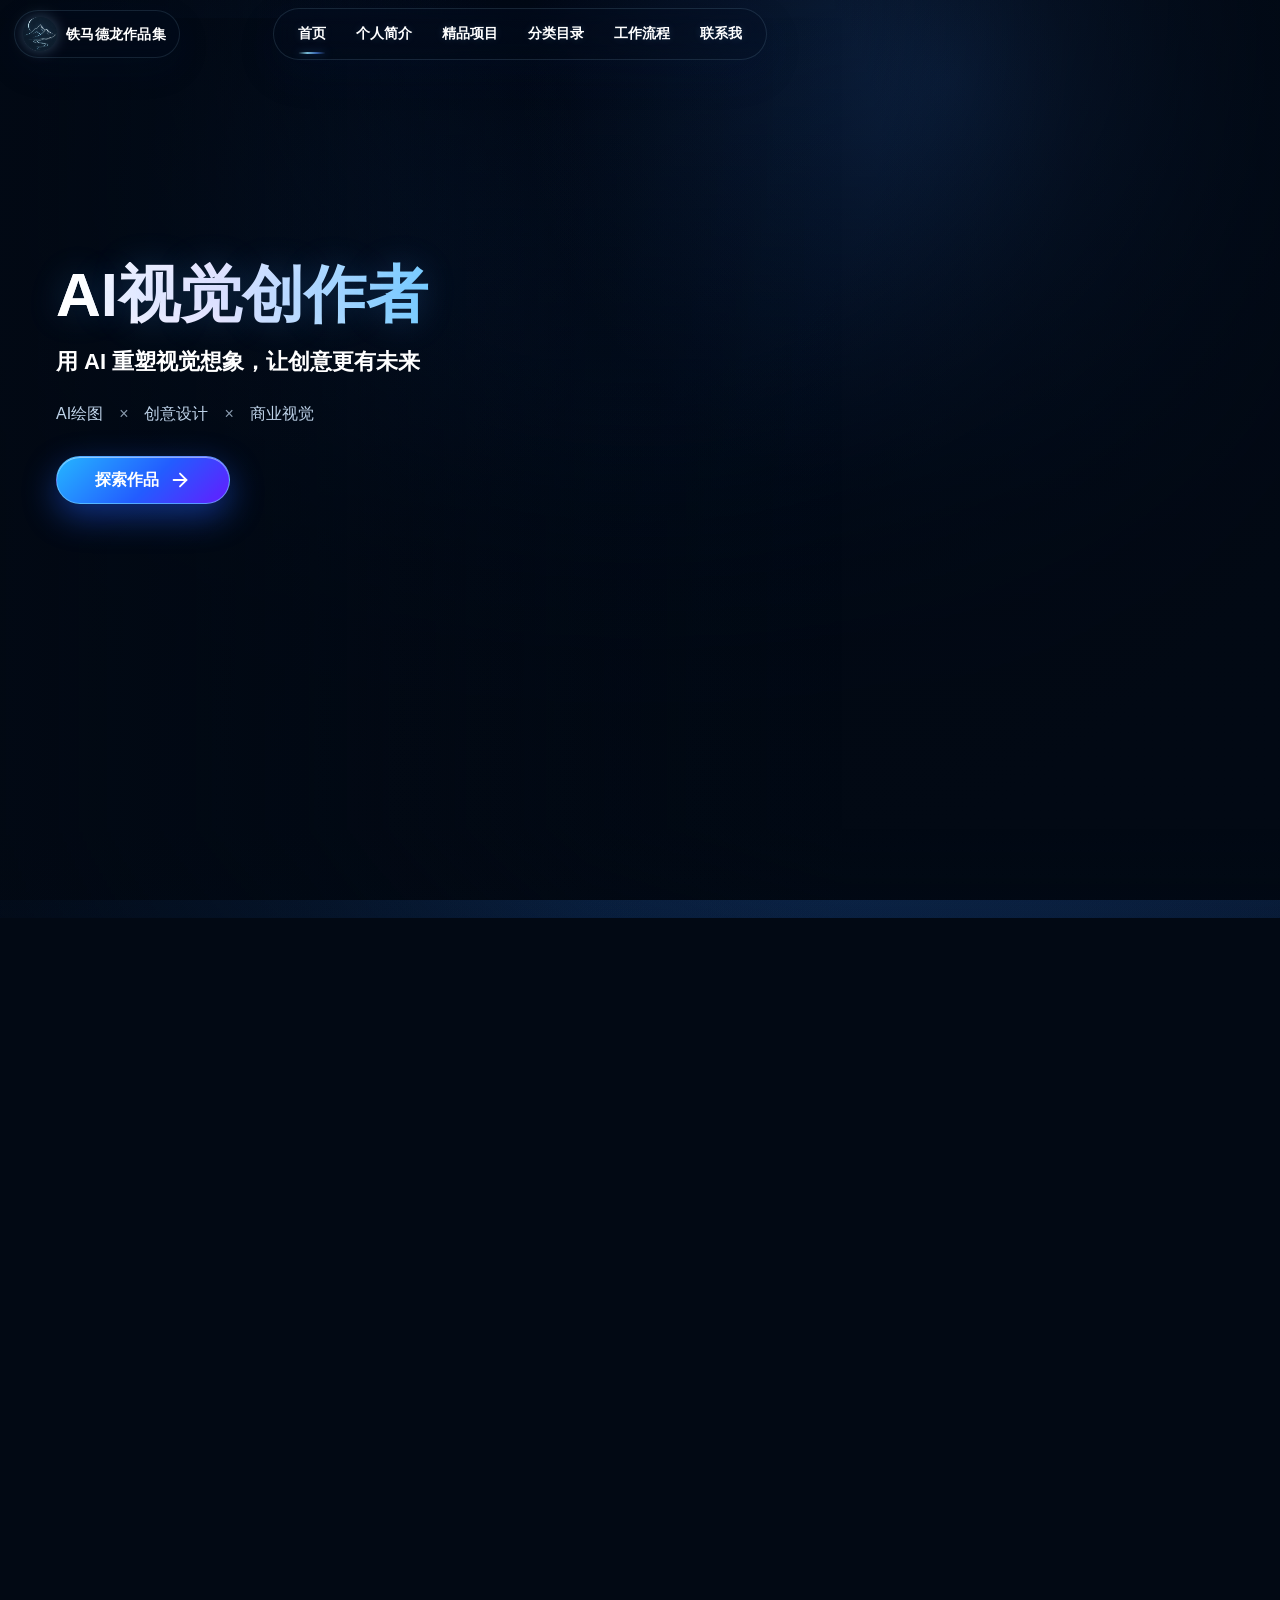
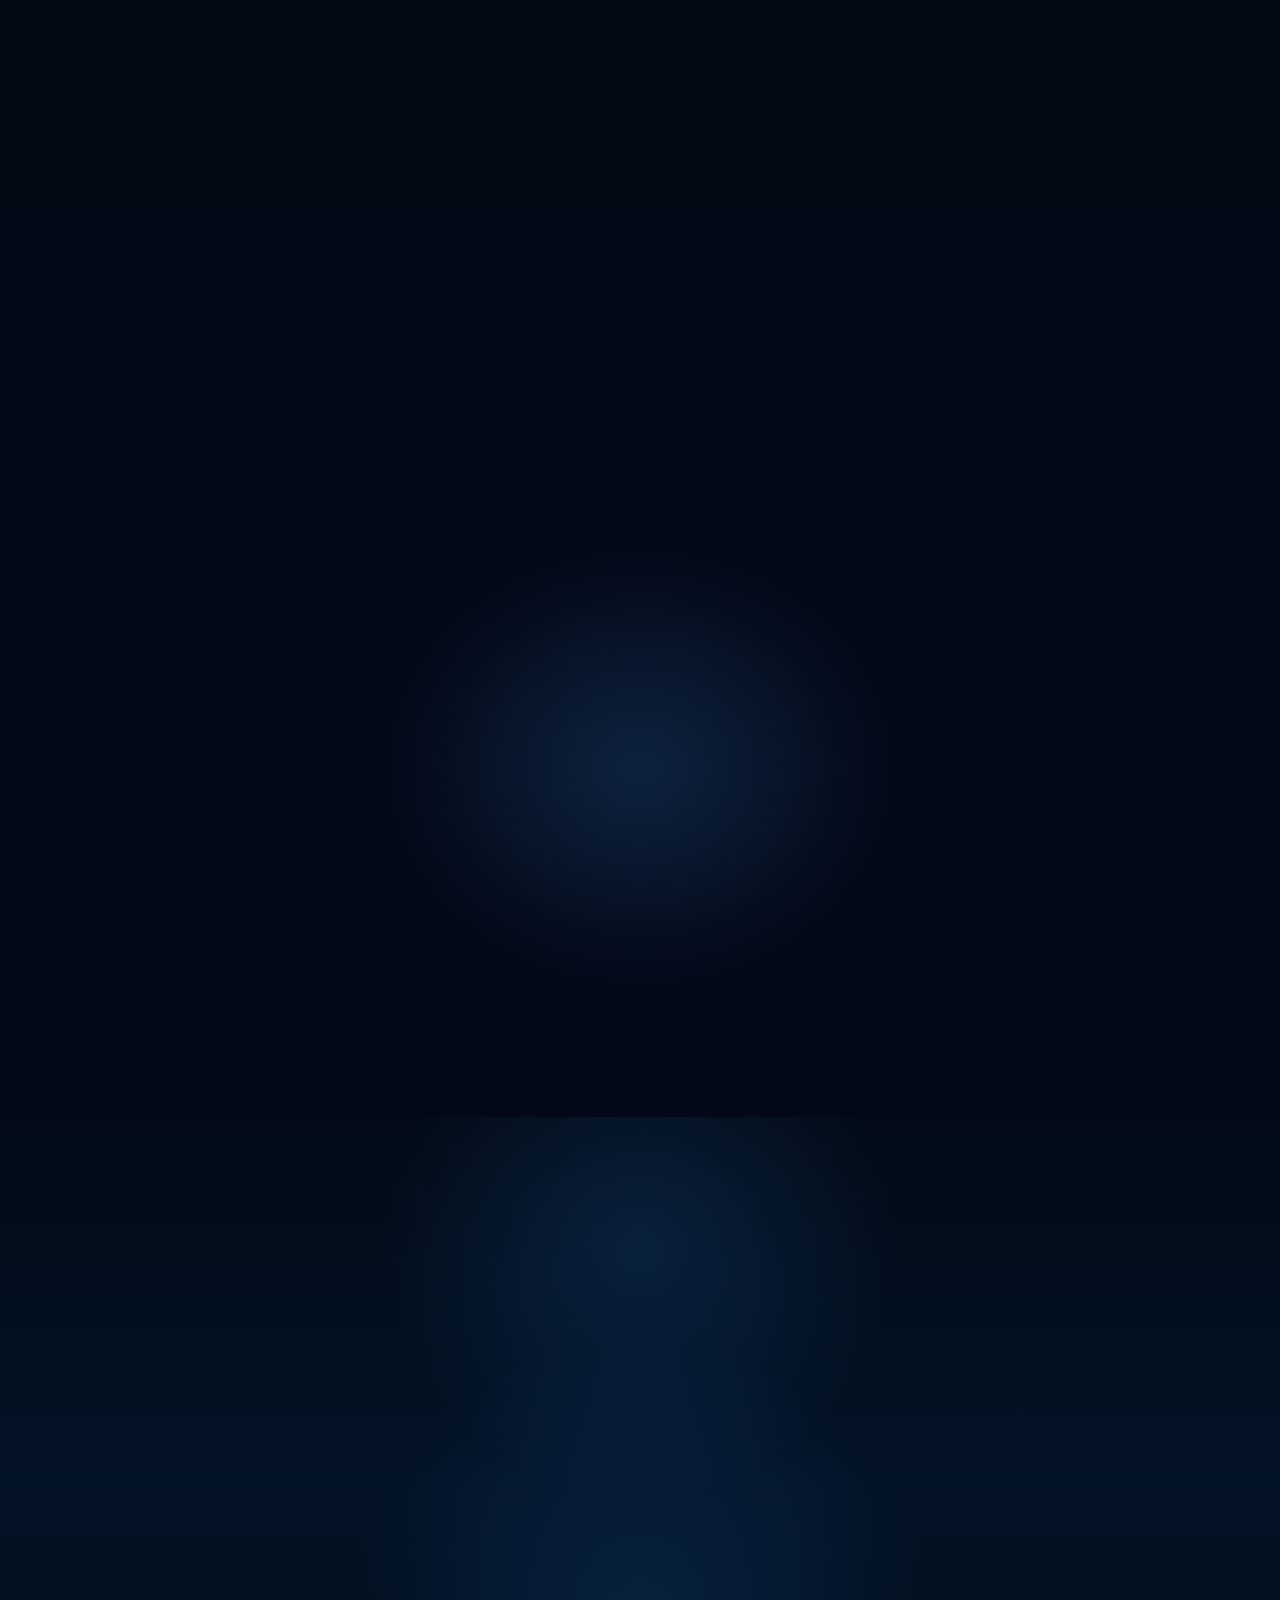
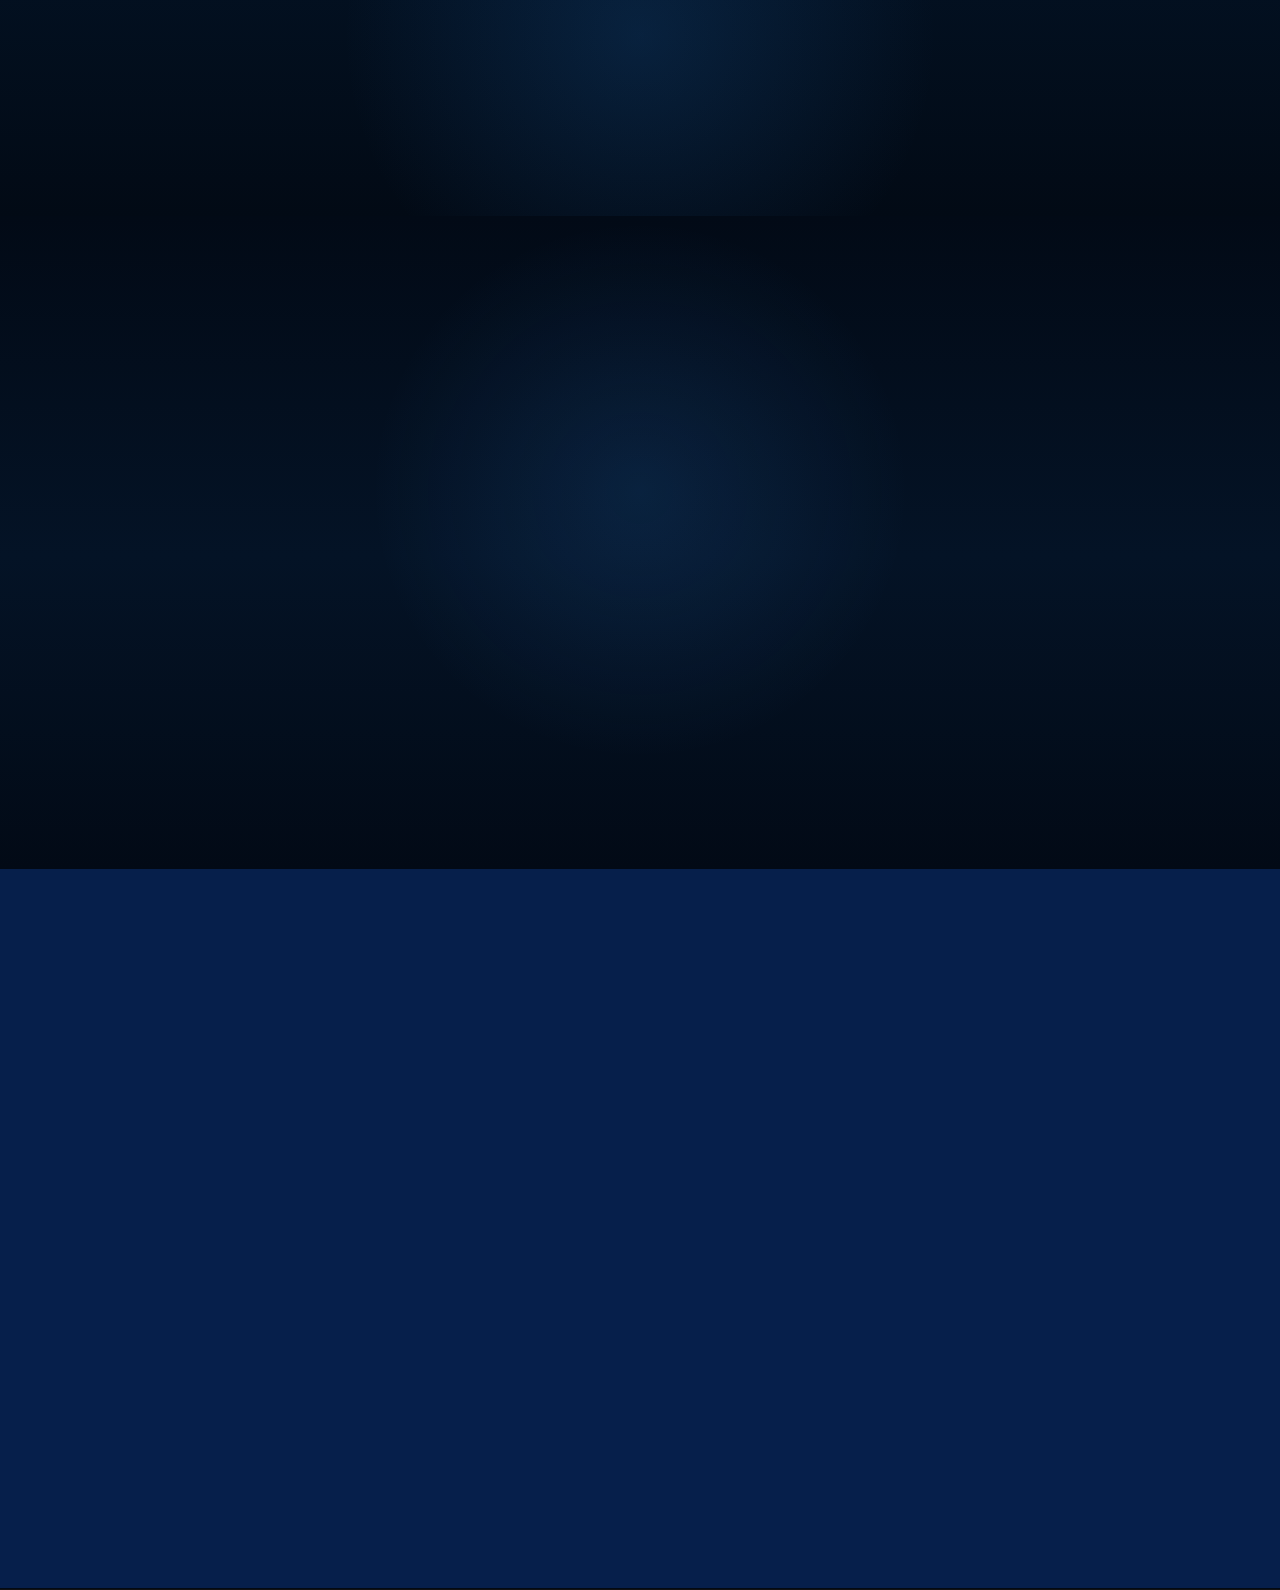
==== commit 222dc267: "Preserve contact accessibility text after nav update" ====
--- a/index.html
+++ b/index.html
@@ -159,19 +159,19 @@
 
     <section id="contact" class="contact-journey" aria-label="联系我">
       <div class="contact-art-stage" aria-label="联系方式卡片">
-        <img class="contact-art-image" src="./尾页联系我-1.2.4.png?v=contact-ending-20260622" alt="联系方式卡片" loading="lazy" decoding="async" width="1672" height="941">
+        <img class="contact-art-image" src="./尾页联系我-1.2.4.png?v=contact-ending-20260622" alt="手机号 &#49;&#56;&#56; &#48;&#49;&#48;&#49; &#55;&#54;&#55;&#57;，微信号 seerstar&#49;&#57;&#53;&#56;&#49;&#48;，邮箱 tmdl&#64;vip.sina.com，B站 UID &#51;&#53;&#52;&#54;&#55;&#52;&#50;&#54;&#54;&#56;&#54;&#53;&#57;&#48;&#52;&#50;" loading="lazy" decoding="async" width="1672" height="941">
 
-        <button class="contact-journey-item contact-art-hotspot contact-art-phone" type="button" data-copy="188 0101 7679" aria-label="点击复制手机号">
-          <span class="visually-hidden">手机号</span>
+        <button class="contact-journey-item contact-art-hotspot contact-art-phone" type="button" data-copy="&#49;&#56;&#56; &#48;&#49;&#48;&#49; &#55;&#54;&#55;&#57;" aria-label="点击复制手机号 &#49;&#56;&#56; &#48;&#49;&#48;&#49; &#55;&#54;&#55;&#57;">
+          <span class="visually-hidden">&#49;&#56;&#56; &#48;&#49;&#48;&#49; &#55;&#54;&#55;&#57;</span>
         </button>
-        <button class="contact-journey-item contact-art-hotspot contact-art-wechat" type="button" data-copy="seerstar195810" aria-label="点击复制微信号">
-          <span class="visually-hidden">微信号</span>
+        <button class="contact-journey-item contact-art-hotspot contact-art-wechat" type="button" data-copy="seerstar&#49;&#57;&#53;&#56;&#49;&#48;" aria-label="点击复制微信号 seerstar&#49;&#57;&#53;&#56;&#49;&#48;">
+          <span class="visually-hidden">seerstar&#49;&#57;&#53;&#56;&#49;&#48;</span>
         </button>
-        <button class="contact-journey-item contact-art-hotspot contact-art-mail" type="button" data-copy="tmdl@vip.sina.com" aria-label="点击复制邮箱">
-          <span class="visually-hidden">邮箱</span>
+        <button class="contact-journey-item contact-art-hotspot contact-art-mail" type="button" data-copy="tmdl&#64;vip.sina.com" aria-label="点击复制邮箱 tmdl&#64;vip.sina.com">
+          <span class="visually-hidden">tmdl&#64;vip.sina.com</span>
         </button>
-        <button class="contact-journey-item contact-art-hotspot contact-art-bili" type="button" data-copy="3546742668659042" aria-label="点击复制 B站 UID">
-          <span class="visually-hidden">B站 UID</span>
+        <button class="contact-journey-item contact-art-hotspot contact-art-bili" type="button" data-copy="&#51;&#53;&#52;&#54;&#55;&#52;&#50;&#54;&#54;&#56;&#54;&#53;&#57;&#48;&#52;&#50;" aria-label="点击复制 B站 UID &#51;&#53;&#52;&#54;&#55;&#52;&#50;&#54;&#54;&#56;&#54;&#53;&#57;&#48;&#52;&#50;">
+          <span class="visually-hidden">&#51;&#53;&#52;&#54;&#55;&#52;&#50;&#54;&#54;&#56;&#54;&#53;&#57;&#48;&#52;&#50;</span>
         </button>
         <a class="contact-journey-download contact-art-hotspot contact-art-download" href="./AIGC简历.pdf" download="铁马德龙简历-AIGC.pdf" aria-label="下载简历 PDF">
           <small class="visually-hidden">DOWNLOAD CV</small>
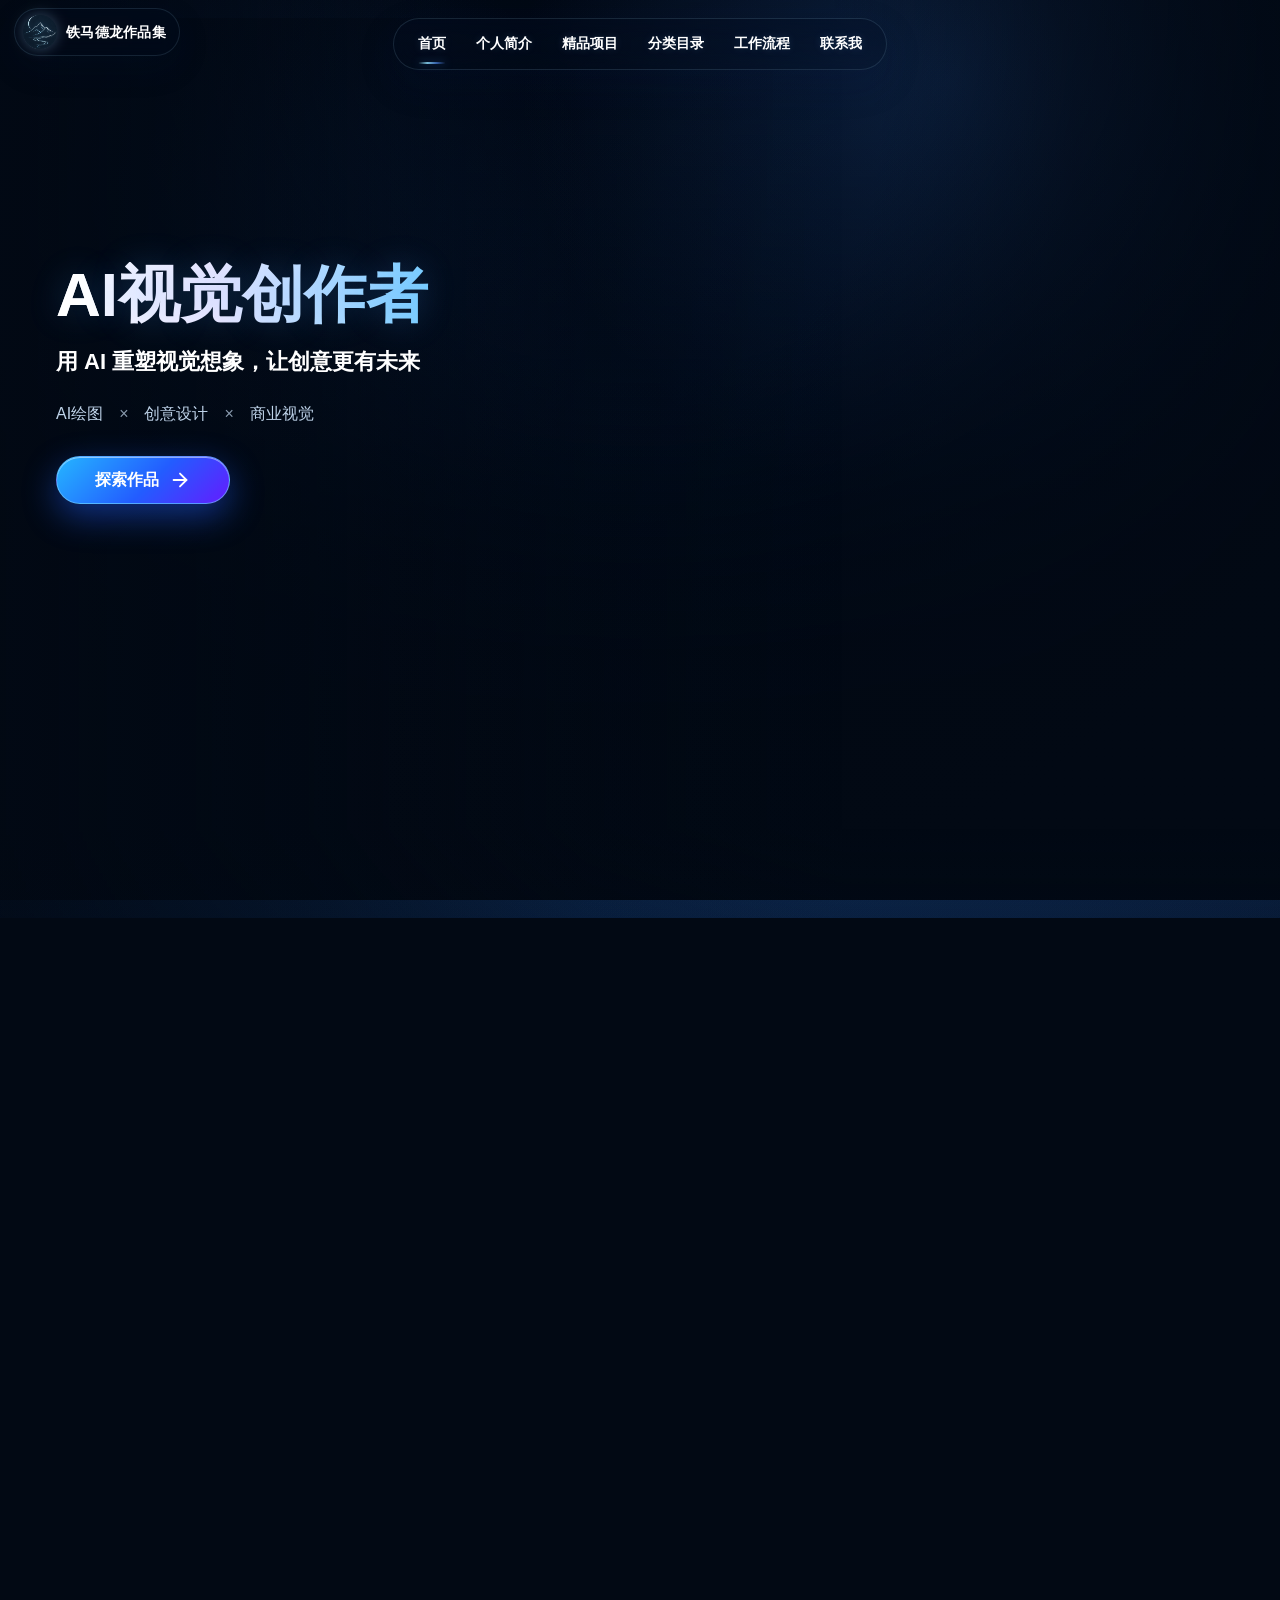
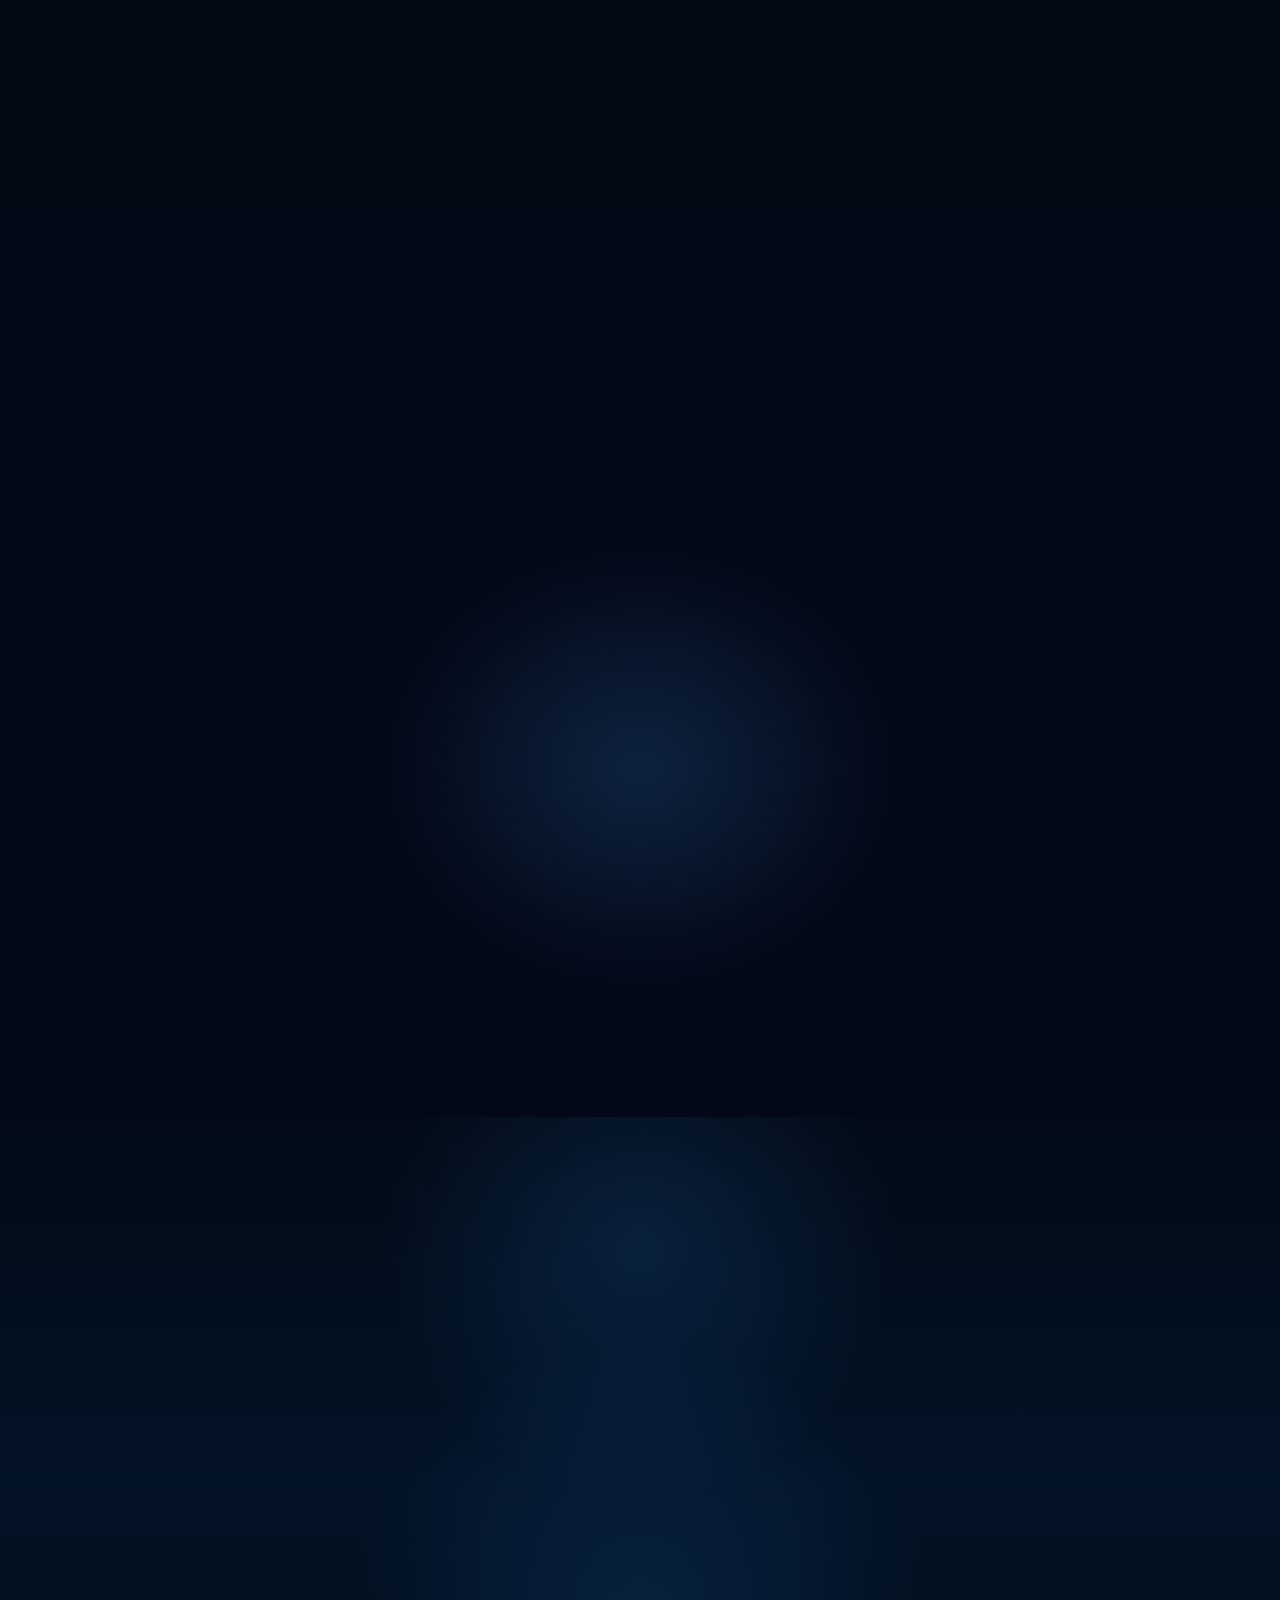
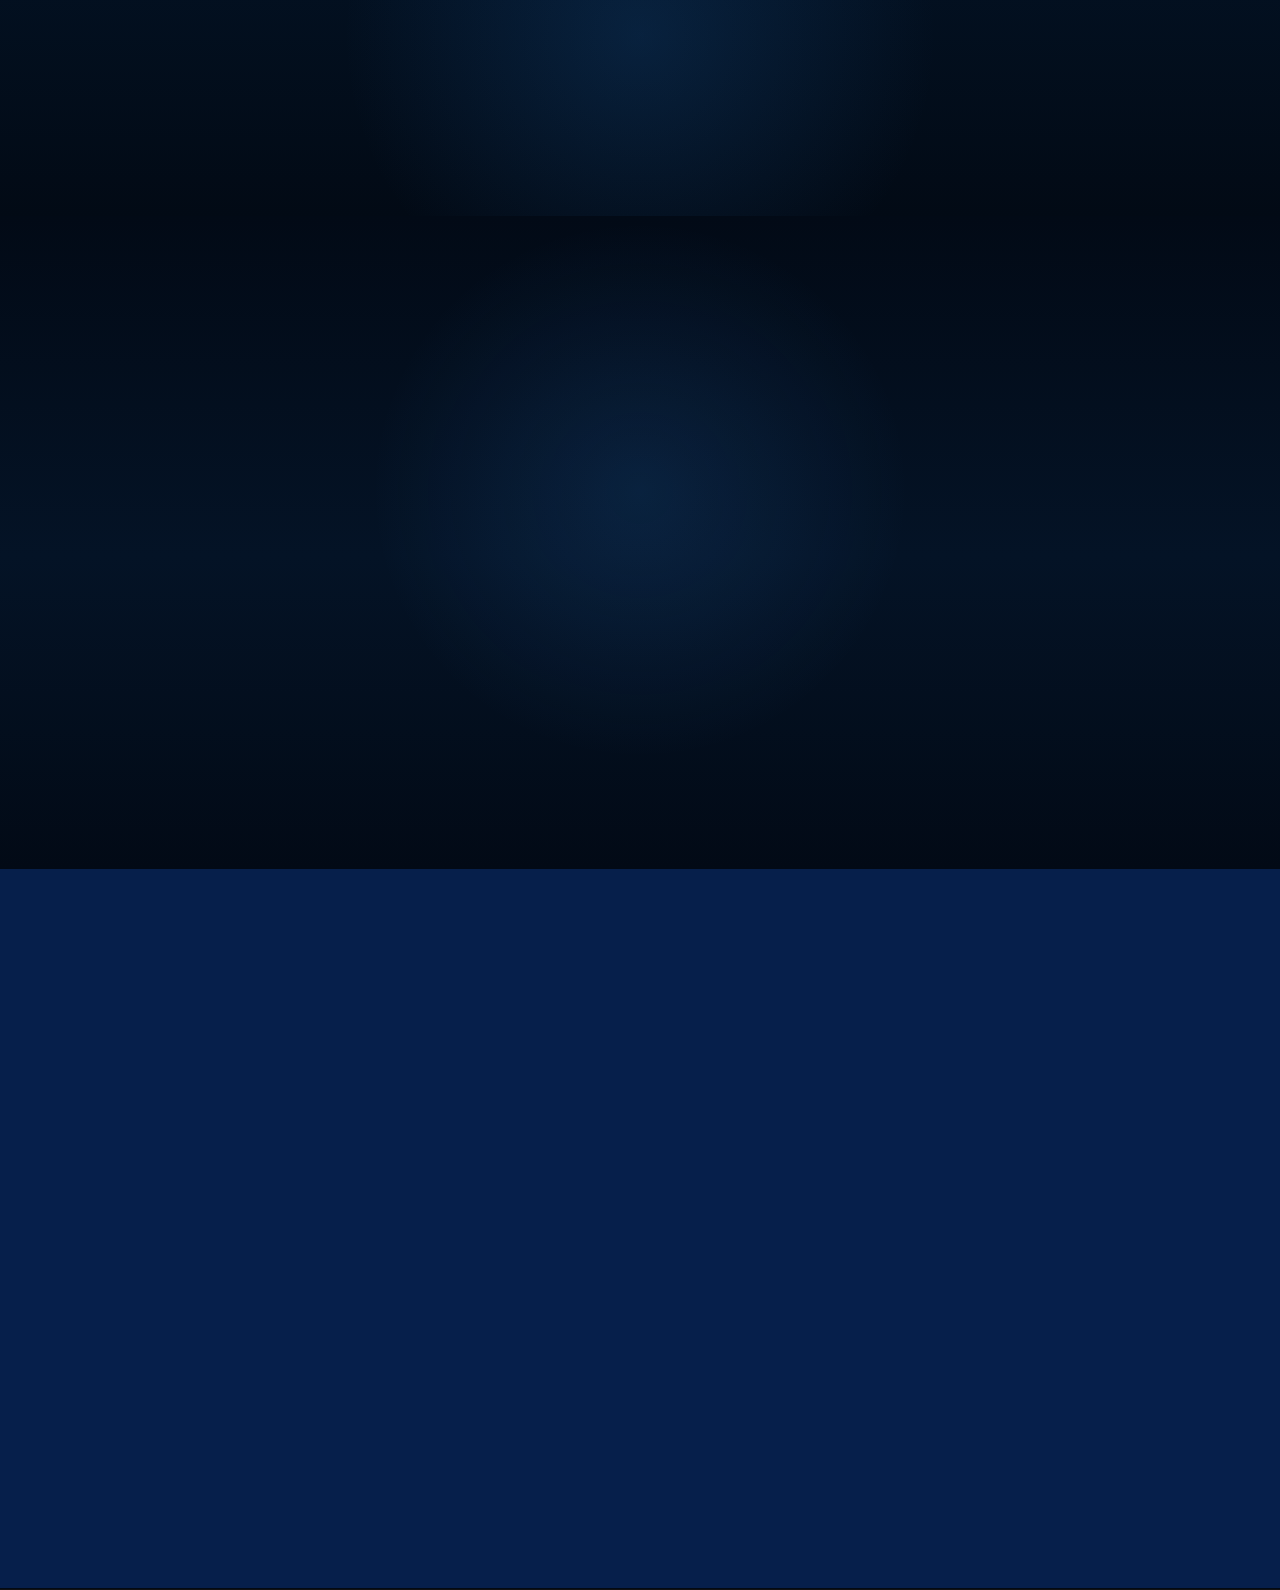
==== commit 81a7421e: "Bust nav center cache" ====
--- a/index.html
+++ b/index.html
@@ -9,7 +9,7 @@
   <link rel="stylesheet" href="./card-color-overrides.css?v=category-individual-20260623">
   <link rel="stylesheet" href="./responsive-fixes.css?v=featured-module-rollback-20260623">
   <link rel="stylesheet" href="./nav-polish.css?v=contact-character-glow-20260624">
-  <link rel="stylesheet" href="./nav-center.css?v=desktop-nav-center-20260702">
+  <link rel="stylesheet" href="./nav-center.css?v=desktop-nav-center-20260702-2">
 </head>
 <body>
   <header class="site-header">
--- a/nav-center.css
+++ b/nav-center.css
@@ -1,16 +1,26 @@
-/* Center desktop level-one navigation only. */
+/* Desktop level-one navigation and page scrollbar rail fix. */
 @media (min-width: 901px) {
-  .site-header {
-    grid-template-columns: 1fr auto 1fr;
-  }
-
   .site-header > .brand {
-    grid-column: 1;
     justify-self: start;
   }
 
   .site-header > .main-nav {
-    grid-column: 2;
-    justify-self: center;
+    position: fixed;
+    top: 18px;
+    left: 50vw;
+    transform: translateX(-50%);
+    justify-self: auto;
+    z-index: 60;
   }
 }
+
+html,
+body {
+  scrollbar-width: none;
+}
+
+html::-webkit-scrollbar,
+body::-webkit-scrollbar {
+  width: 0;
+  height: 0;
+}
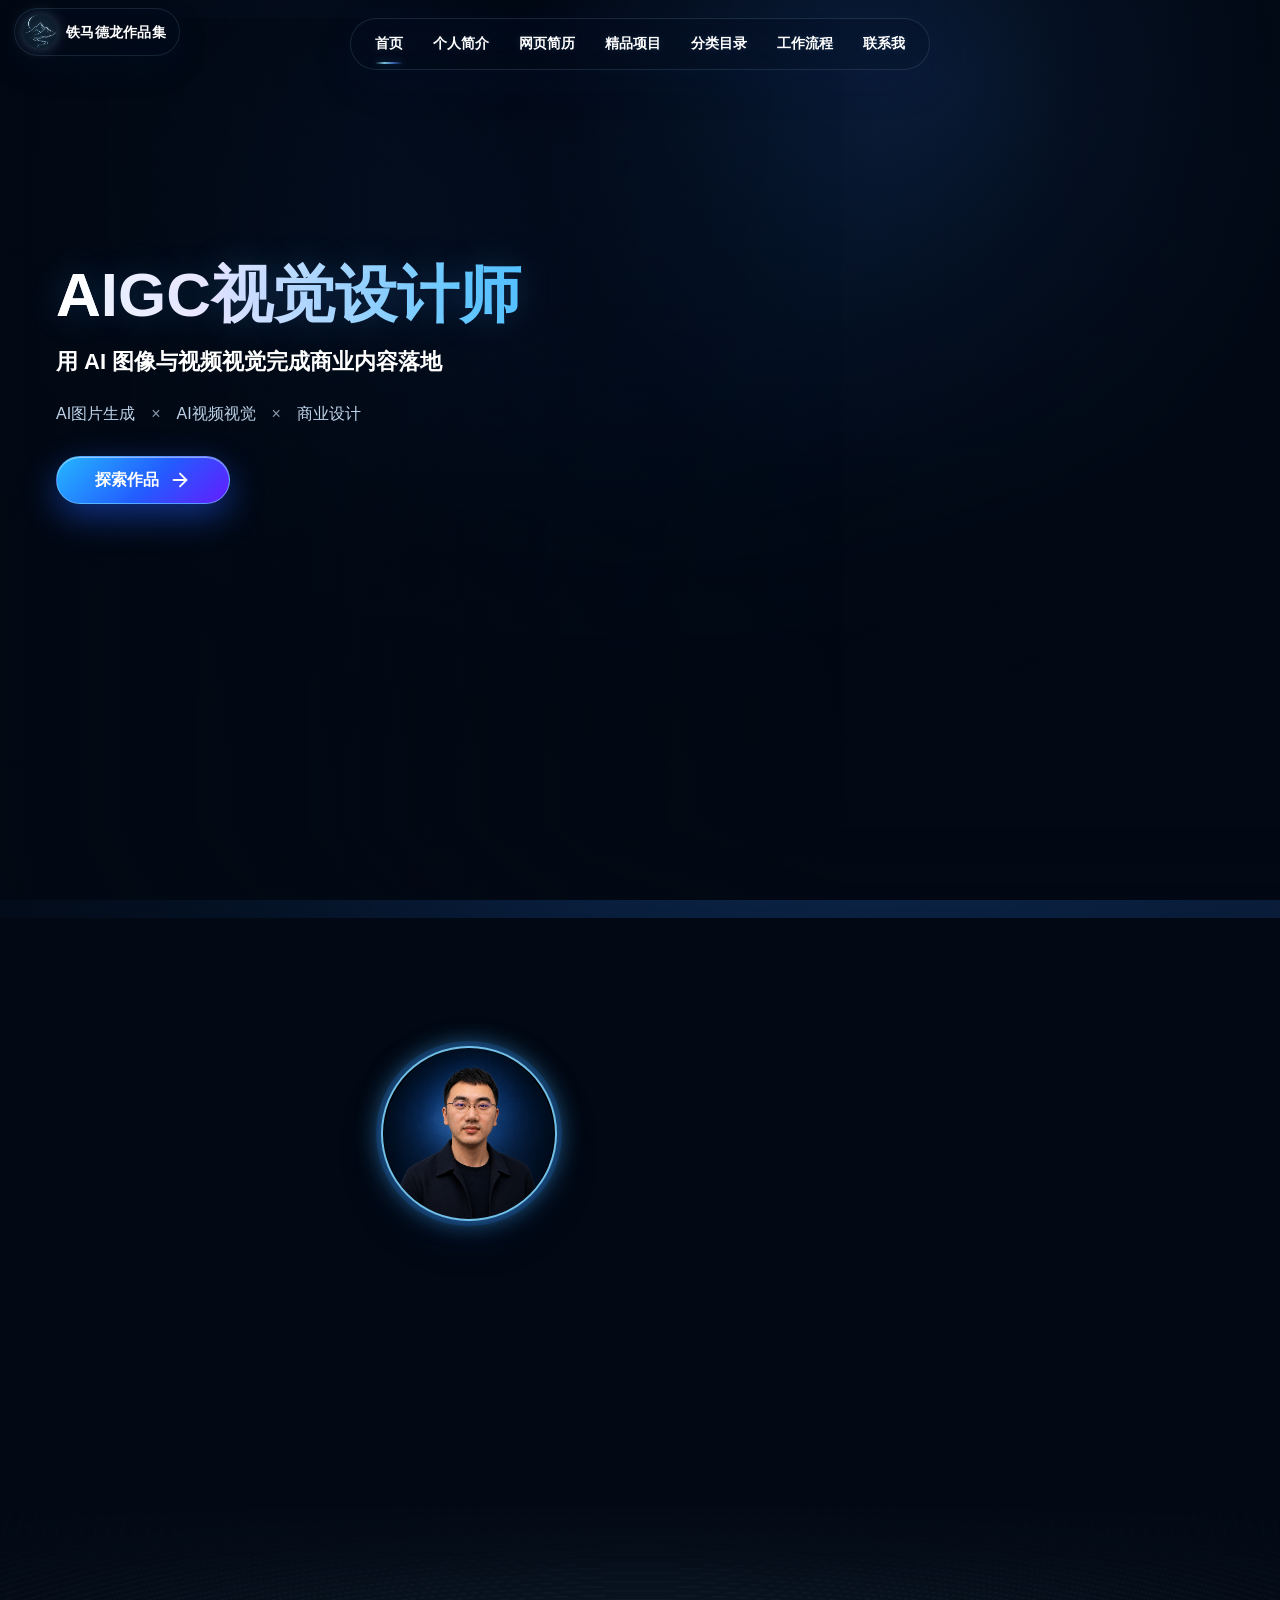
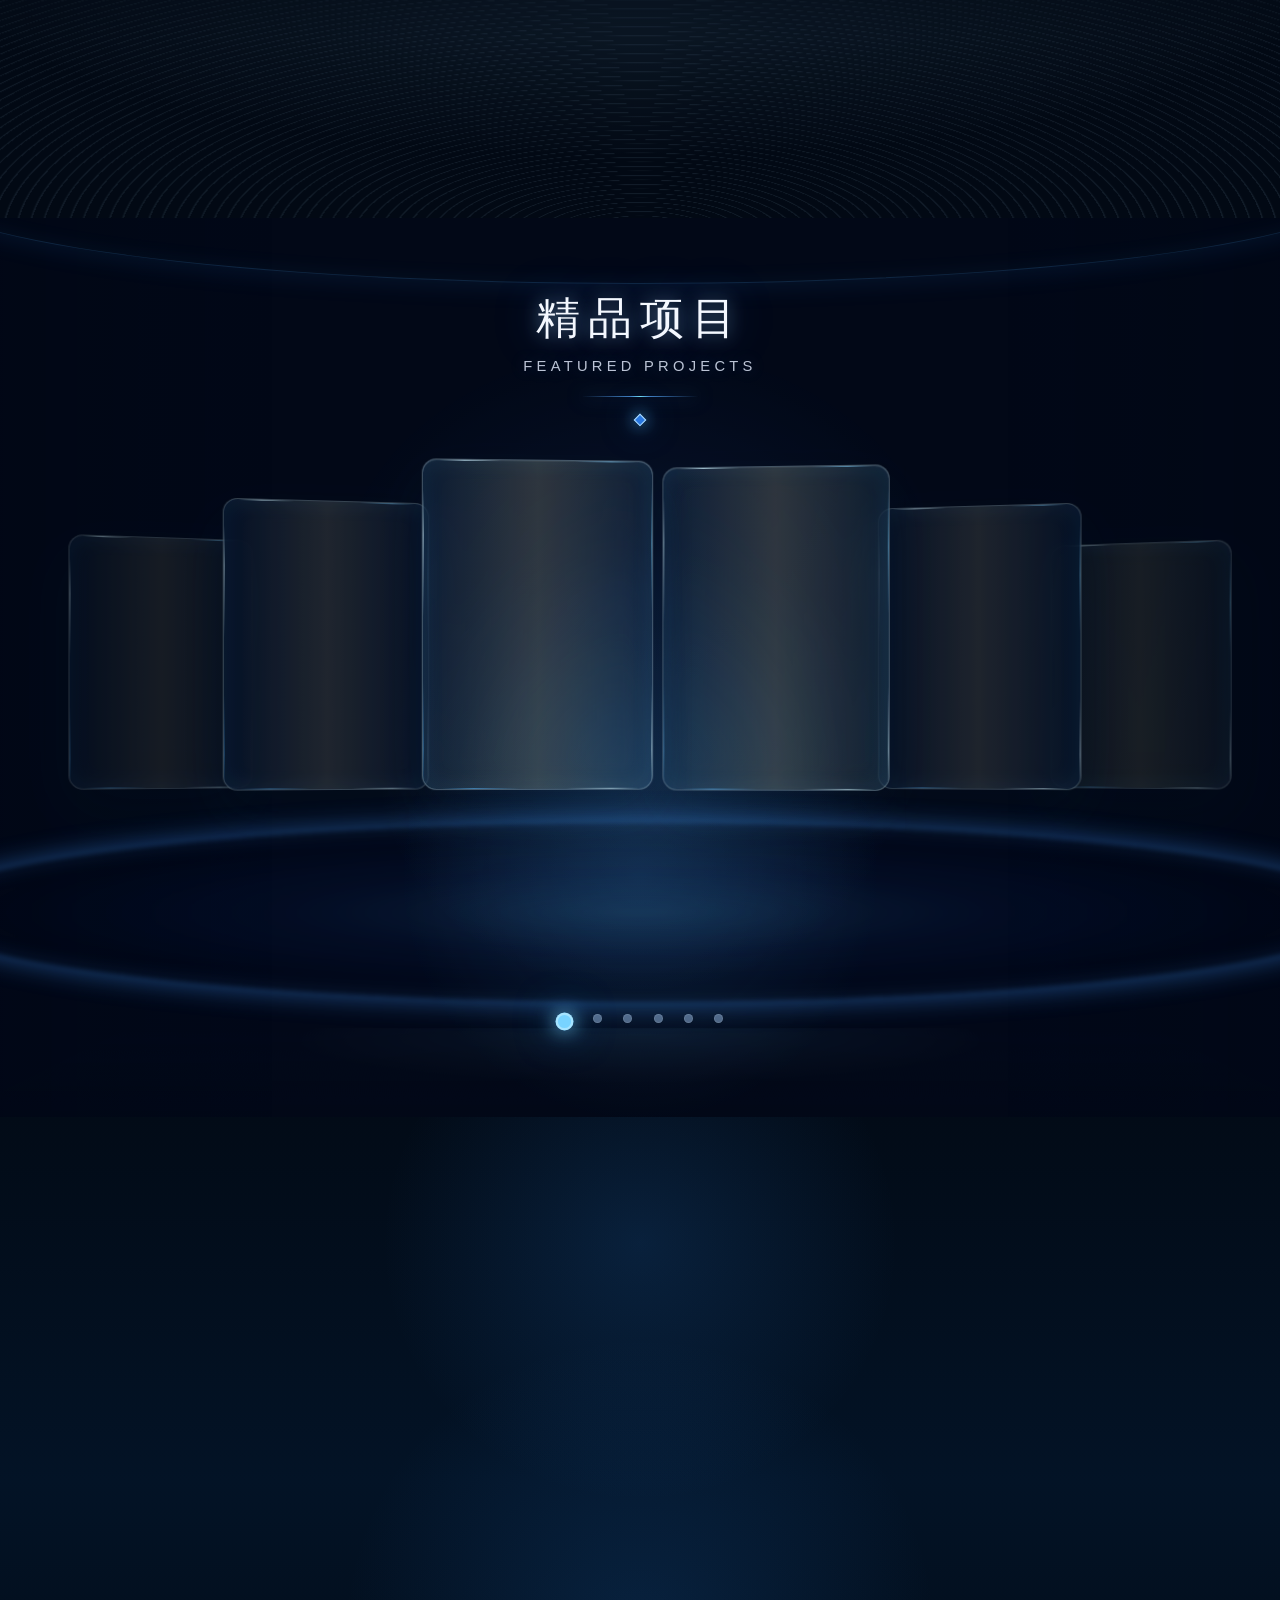
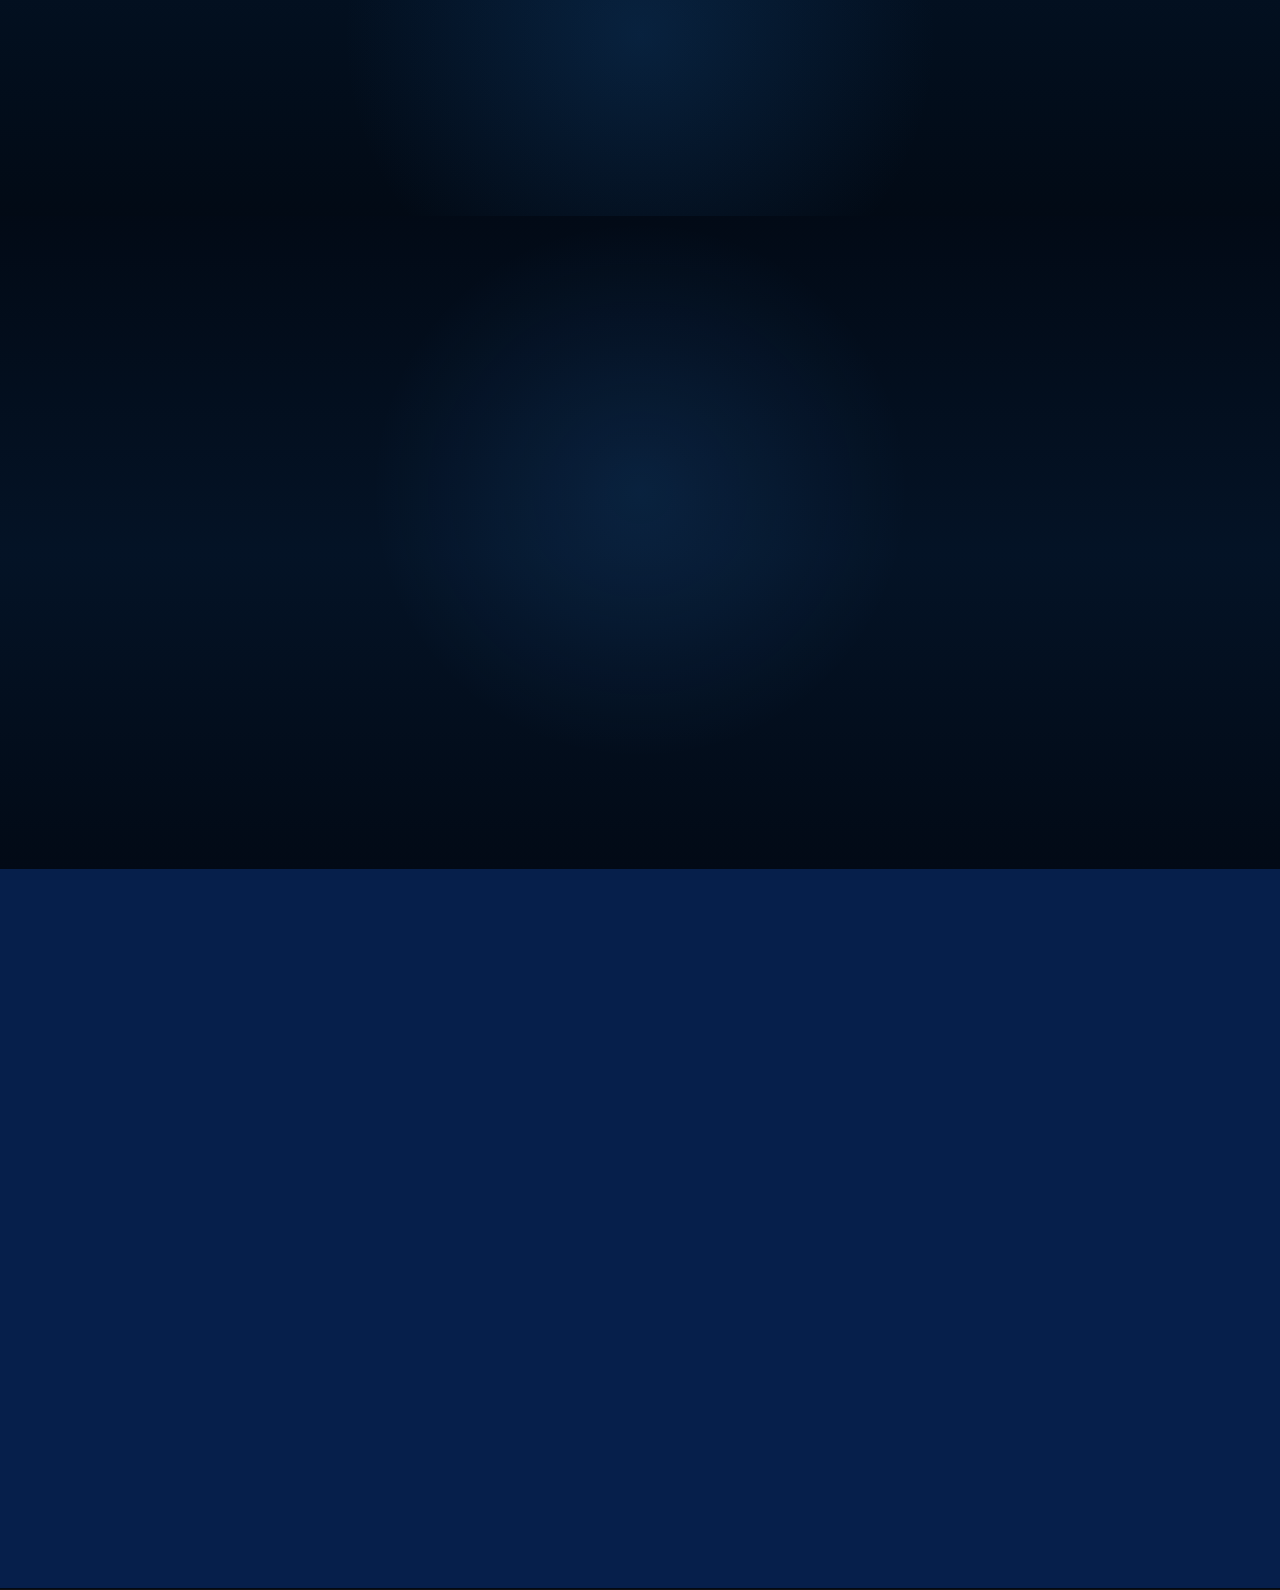
==== commit ab757034: "Optimize homepage resume copy and add web resume entry" ====
--- a/index.html
+++ b/index.html
@@ -3,8 +3,8 @@
 <head>
   <meta charset="UTF-8">
   <meta name="viewport" content="width=device-width, initial-scale=1.0">
-  <title>铁马德龙作品集</title>
-  <meta name="description" content="铁马德龙作品集，AI 视觉创作与未来东方文明视觉设计展示。">
+  <title>铁马德龙作品集｜AIGC视觉设计师</title>
+  <meta name="description" content="铁马德龙AIGC视觉设计作品集，展示AI图像生成、AI视频视觉、海报Banner、广告素材、产品精修、电商换装、IP设计、UI启动页、ICON、字体设计、AI写真与漫剧视觉。">
   <link rel="stylesheet" href="./styles.css?v=anchor-scroll-20260605">
   <link rel="stylesheet" href="./card-color-overrides.css?v=category-individual-20260623">
   <link rel="stylesheet" href="./responsive-fixes.css?v=featured-module-rollback-20260623">
@@ -25,6 +25,7 @@
     <nav class="main-nav" aria-label="主导航">
       <a class="active" href="#home">首页</a>
       <a href="#about">个人简介</a>
+      <a href="./resume.html">网页简历</a>
       <a href="#projects">精品项目</a>
       <a href="#categories">分类目录</a>
       <a href="#workflow">工作流程</a>
@@ -44,12 +45,12 @@
   <main id="home" class="page-shell">
     <section class="hero-panel" aria-labelledby="hero-title">
       <div class="hero-copy">
-        <h1 id="hero-title">AI视觉创作者</h1>
-        <p>用 AI 重塑视觉想象，让创意更有未来</p>
+        <h1 id="hero-title">AIGC视觉设计师</h1>
+        <p>用 AI 图像与视频视觉完成商业内容落地</p>
         <div class="hero-tags" aria-label="能力标签">
-          <span>AI绘图</span>
-          <span>创意设计</span>
-          <span>商业视觉</span>
+          <span>AI图片生成</span>
+          <span>AI视频视觉</span>
+          <span>商业设计</span>
         </div>
         <a class="primary-button" href="#projects">
           <span>探索作品</span>
@@ -61,7 +62,8 @@
 
     <section id="about" class="content-card about-card about-visual" aria-labelledby="about-title">
       <h2 id="about-title" class="visually-hidden">个人简介</h2>
-      <img src="./assets/about-profile-new.png" alt="铁马德龙个人简介：AI视觉创作者，AIGC Visual Designer，擅长 AI 写真、商业视觉、产品精修、Banner 海报、IP 设计、动态影像。" loading="lazy" decoding="async" width="1600" height="900">
+      <img src="./assets/about-profile-new.png" alt="铁马德龙个人简介：AIGC视觉设计师，具备AI图像生成、视觉设计、后期精修与内容落地经验，能够围绕品牌宣传、活动推广、产品展示、IP形象及短视频画面等需求完成视觉内容制作。" loading="lazy" decoding="async" width="1600" height="900">
+      <p class="visually-hidden">具备AI图像生成、视觉设计、后期精修与内容落地经验，主要作品方向包括海报、Banner、广告素材、产品精修、电商换装、IP设计、UI启动页、ICON、字体设计、AI写真、漫剧视觉与短视频视觉素材。</p>
     </section>
 
     <section id="projects" class="content-card project-card" aria-labelledby="projects-title">
@@ -70,7 +72,7 @@
           <h2 id="projects-title">精品项目</h2>
           <p>FEATURED PROJECTS</p>
         </div>
-        <p class="project-summary">精选AI视觉创意项目，展示从概念到成品的完整创作能力</p>
+        <p class="project-summary">精选AIGC商业视觉项目，展示从需求理解、AI生成、筛选优化、后期精修到最终交付的完整能力</p>
       </div>
 
       <div class="carousel featured-arc-carousel" aria-label="精品项目弧形轮播展墙">
--- a/nav-center.css
+++ b/nav-center.css
@@ -14,6 +14,13 @@
   }
 }
 
+/* Remove the clipped left edge ghost card in the featured carousel only. */
+#projects .project-edge-clone {
+  display: none !important;
+  opacity: 0 !important;
+  pointer-events: none !important;
+}
+
 html,
 body {
   scrollbar-width: none;
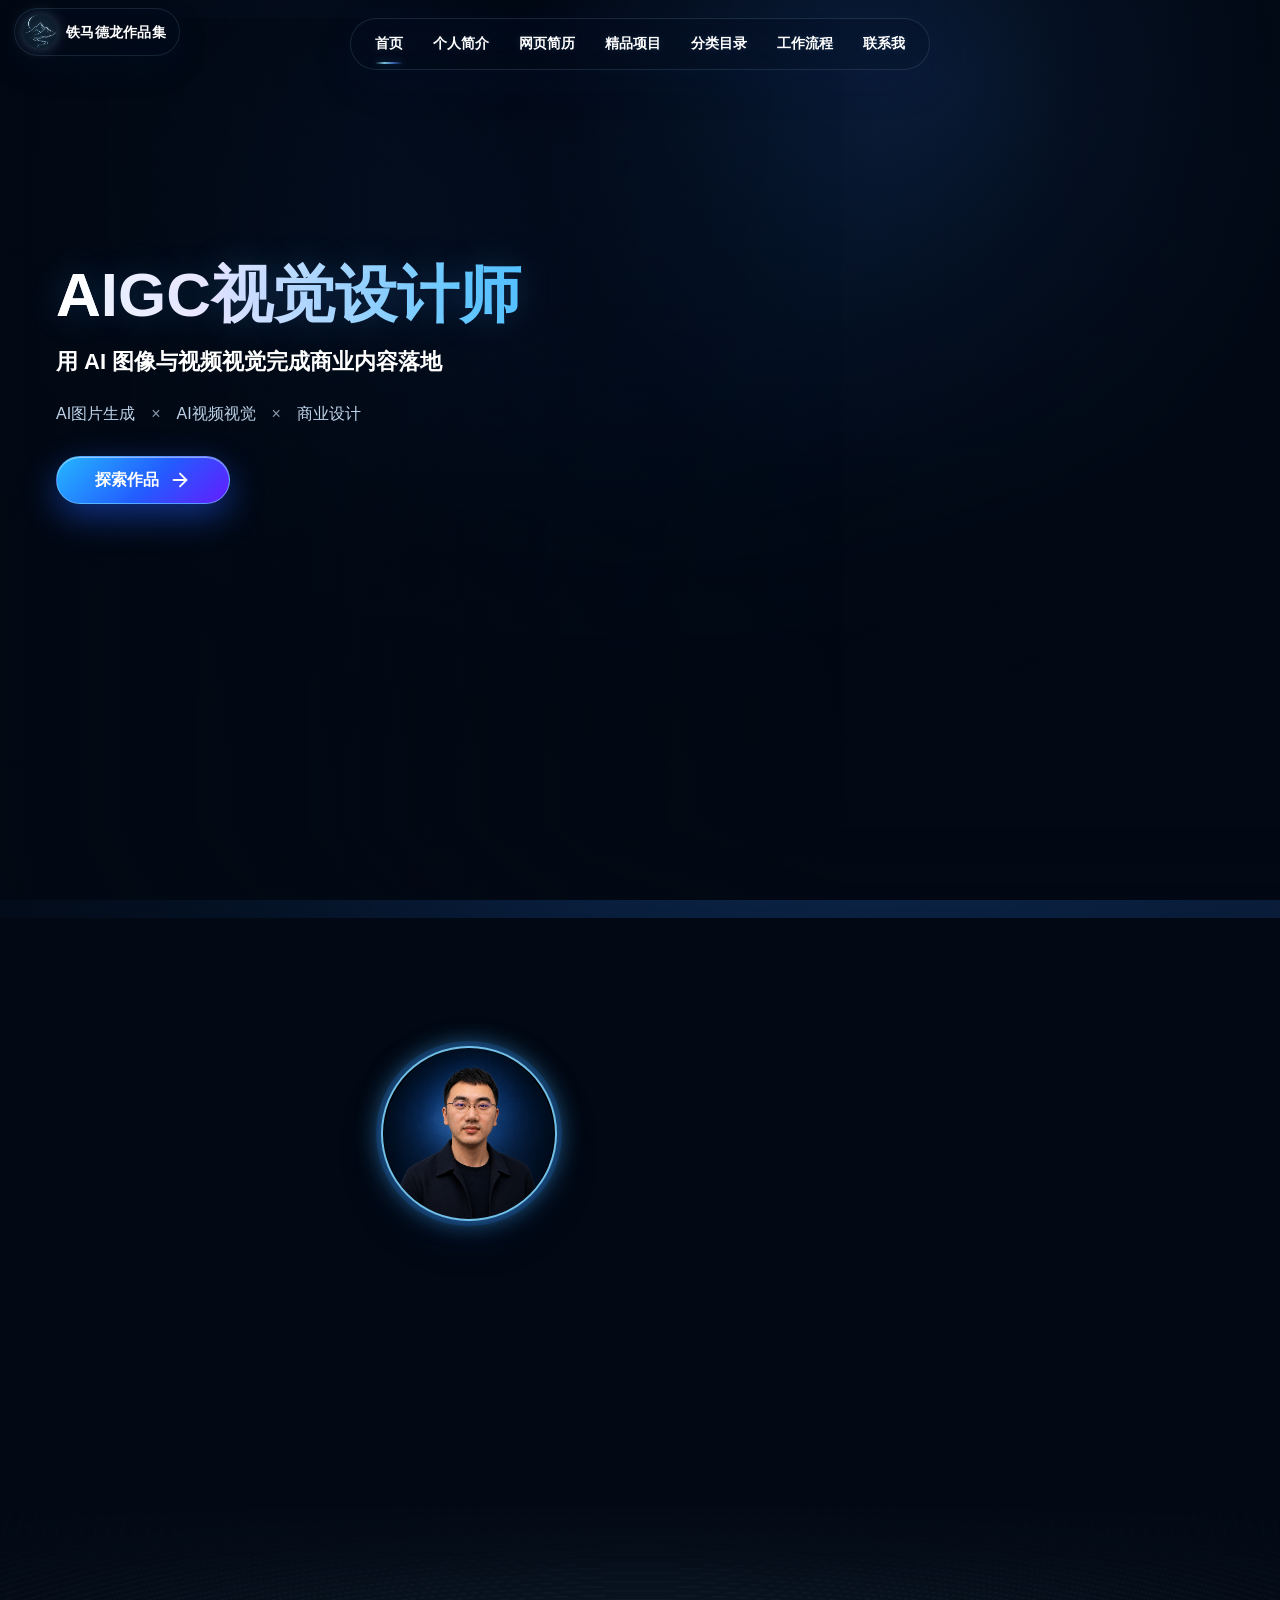
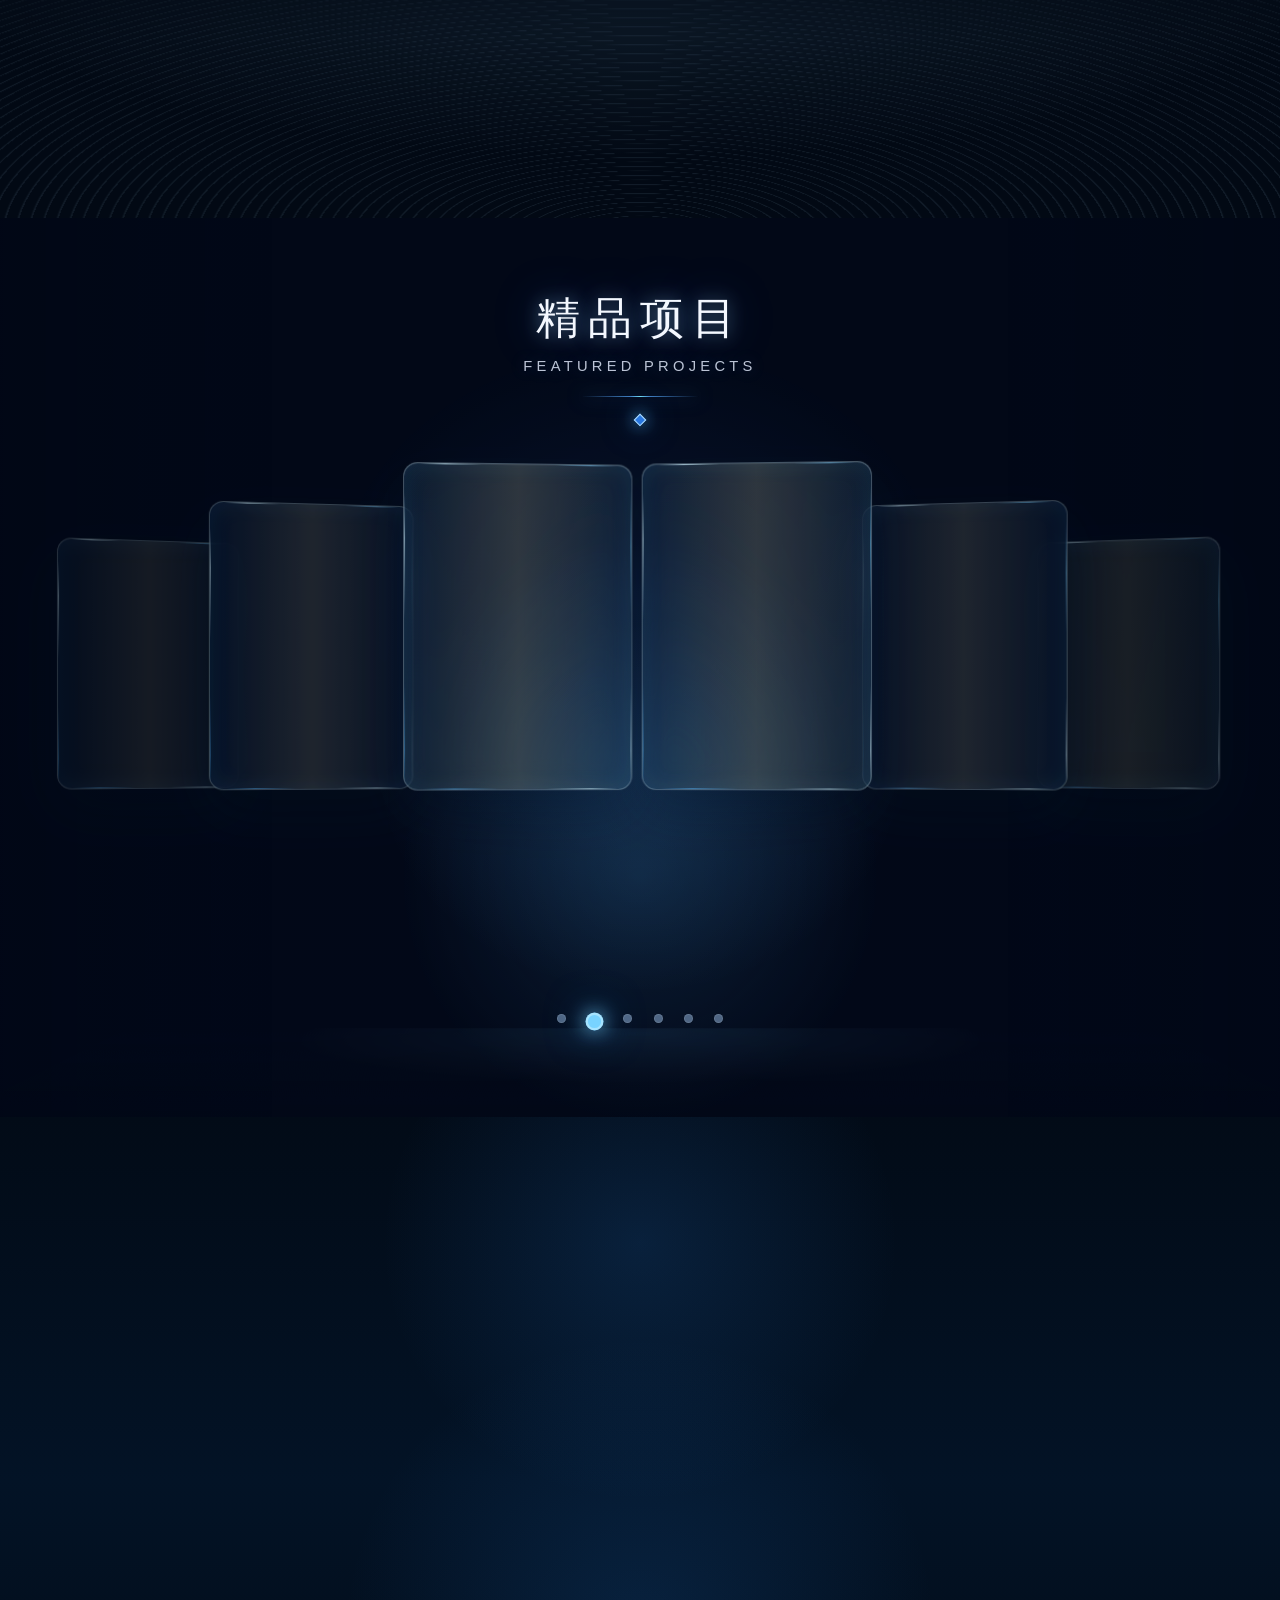
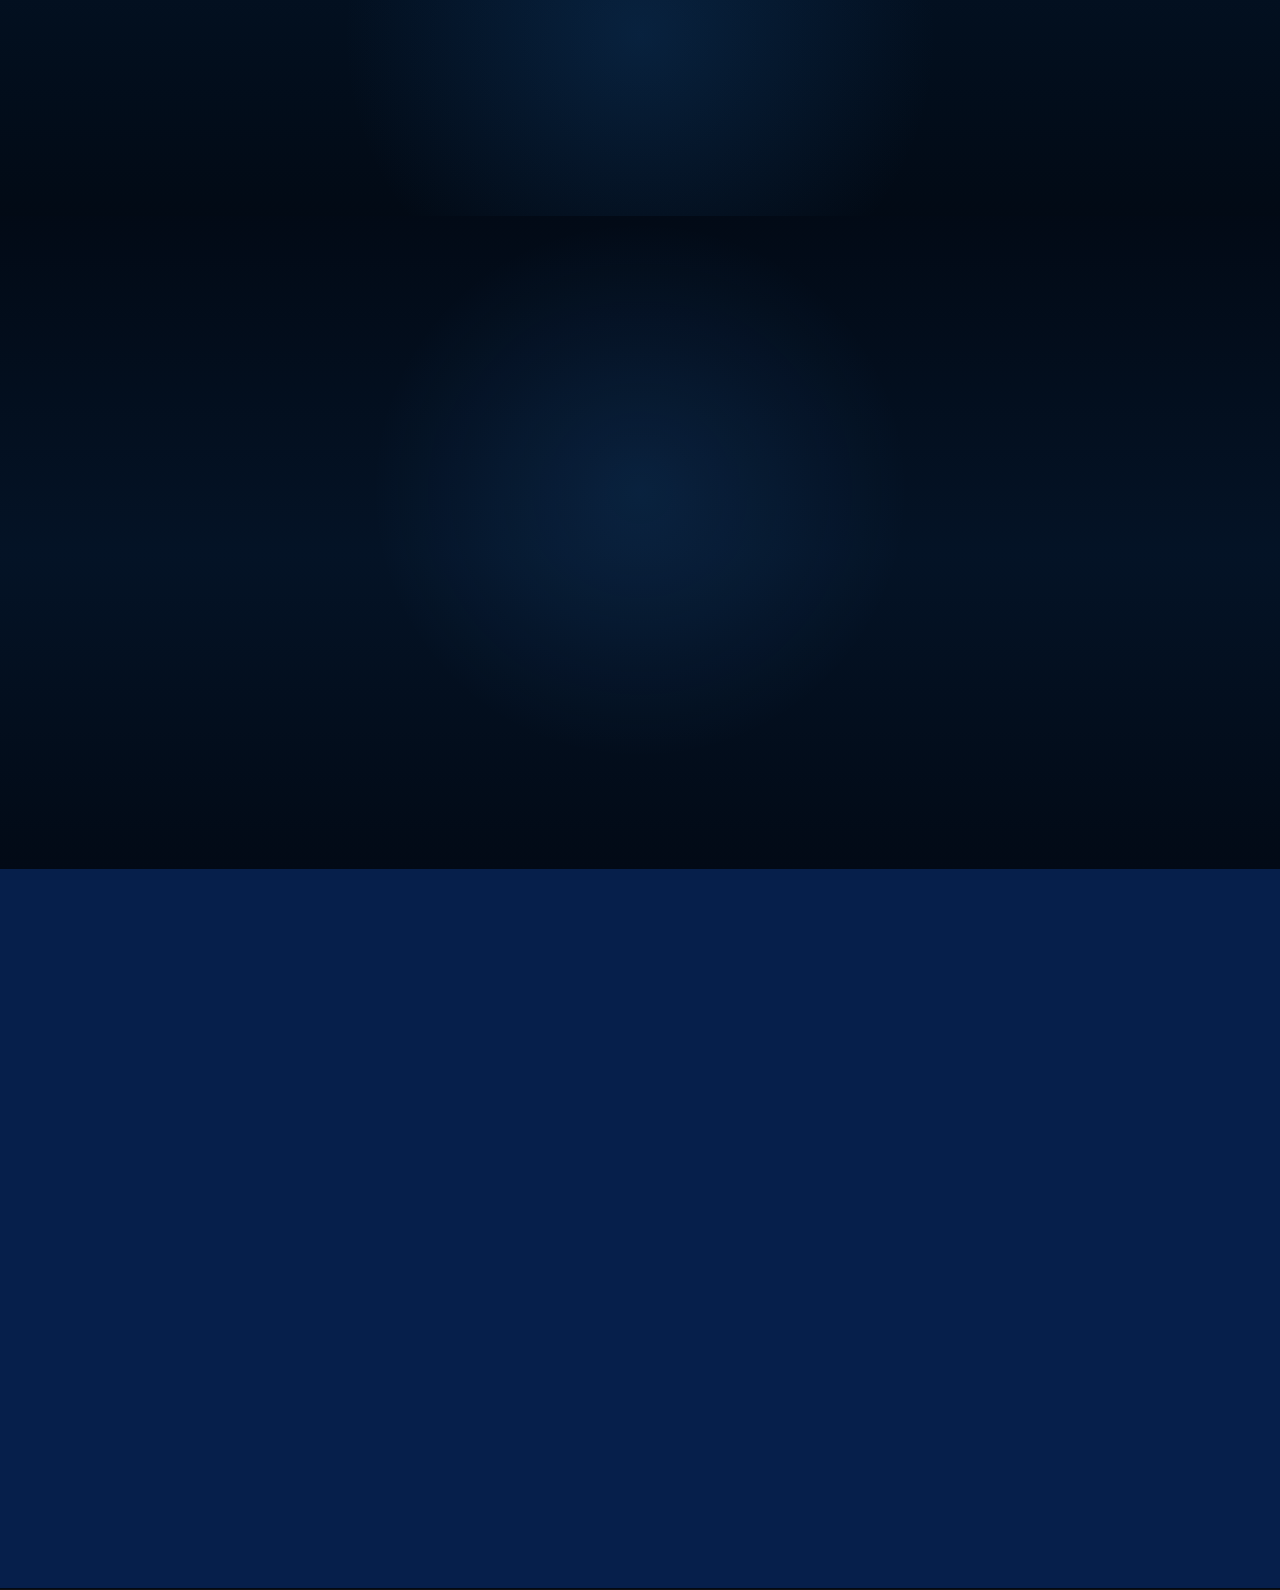
==== commit 88590475: "Fix homepage resume download link" ====
--- a/index.html
+++ b/index.html
@@ -175,7 +175,7 @@
         <button class="contact-journey-item contact-art-hotspot contact-art-bili" type="button" data-copy="&#51;&#53;&#52;&#54;&#55;&#52;&#50;&#54;&#54;&#56;&#54;&#53;&#57;&#48;&#52;&#50;" aria-label="点击复制 B站 UID &#51;&#53;&#52;&#54;&#55;&#52;&#50;&#54;&#54;&#56;&#54;&#53;&#57;&#48;&#52;&#50;">
           <span class="visually-hidden">&#51;&#53;&#52;&#54;&#55;&#52;&#50;&#54;&#54;&#56;&#54;&#53;&#57;&#48;&#52;&#50;</span>
         </button>
-        <a class="contact-journey-download contact-art-hotspot contact-art-download" href="./AIGC简历.pdf" download="铁马德龙简历-AIGC.pdf" aria-label="下载简历 PDF">
+        <a class="contact-journey-download contact-art-hotspot contact-art-download" href="./%E9%93%81%E9%A9%AC%E5%BE%B7%E9%BE%99%E7%AE%80%E5%8E%86-AIGC2.0.pdf?v=20260708" download="铁马德龙简历-AIGC2.0.pdf" aria-label="下载简历 PDF">
           <small class="visually-hidden">DOWNLOAD CV</small>
         </a>
       </div>
@@ -185,4 +185,4 @@
   <script src="./data/projects.js?v=drama-project-a-20260621"></script>
   <script src="./script.js?v=contact-character-copy-20260623"></script>
 </body>
-</html>
+</html>
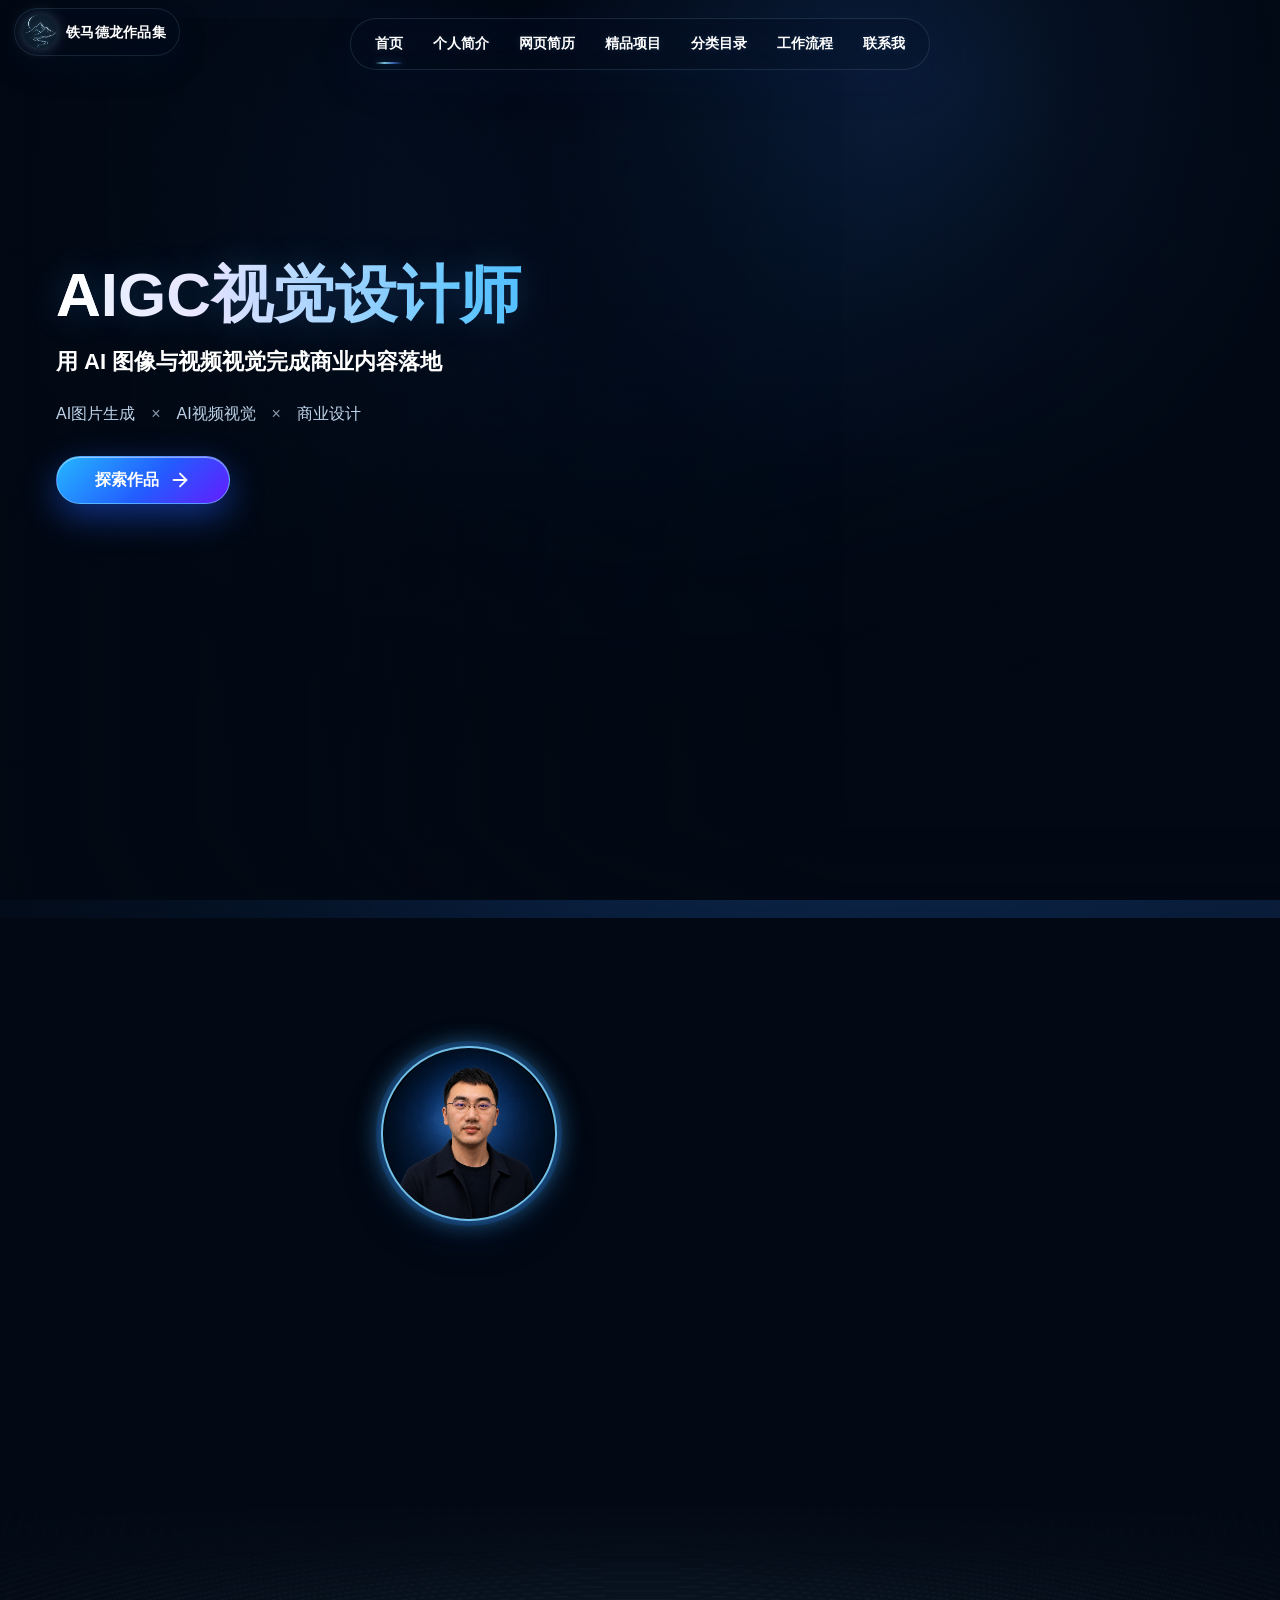
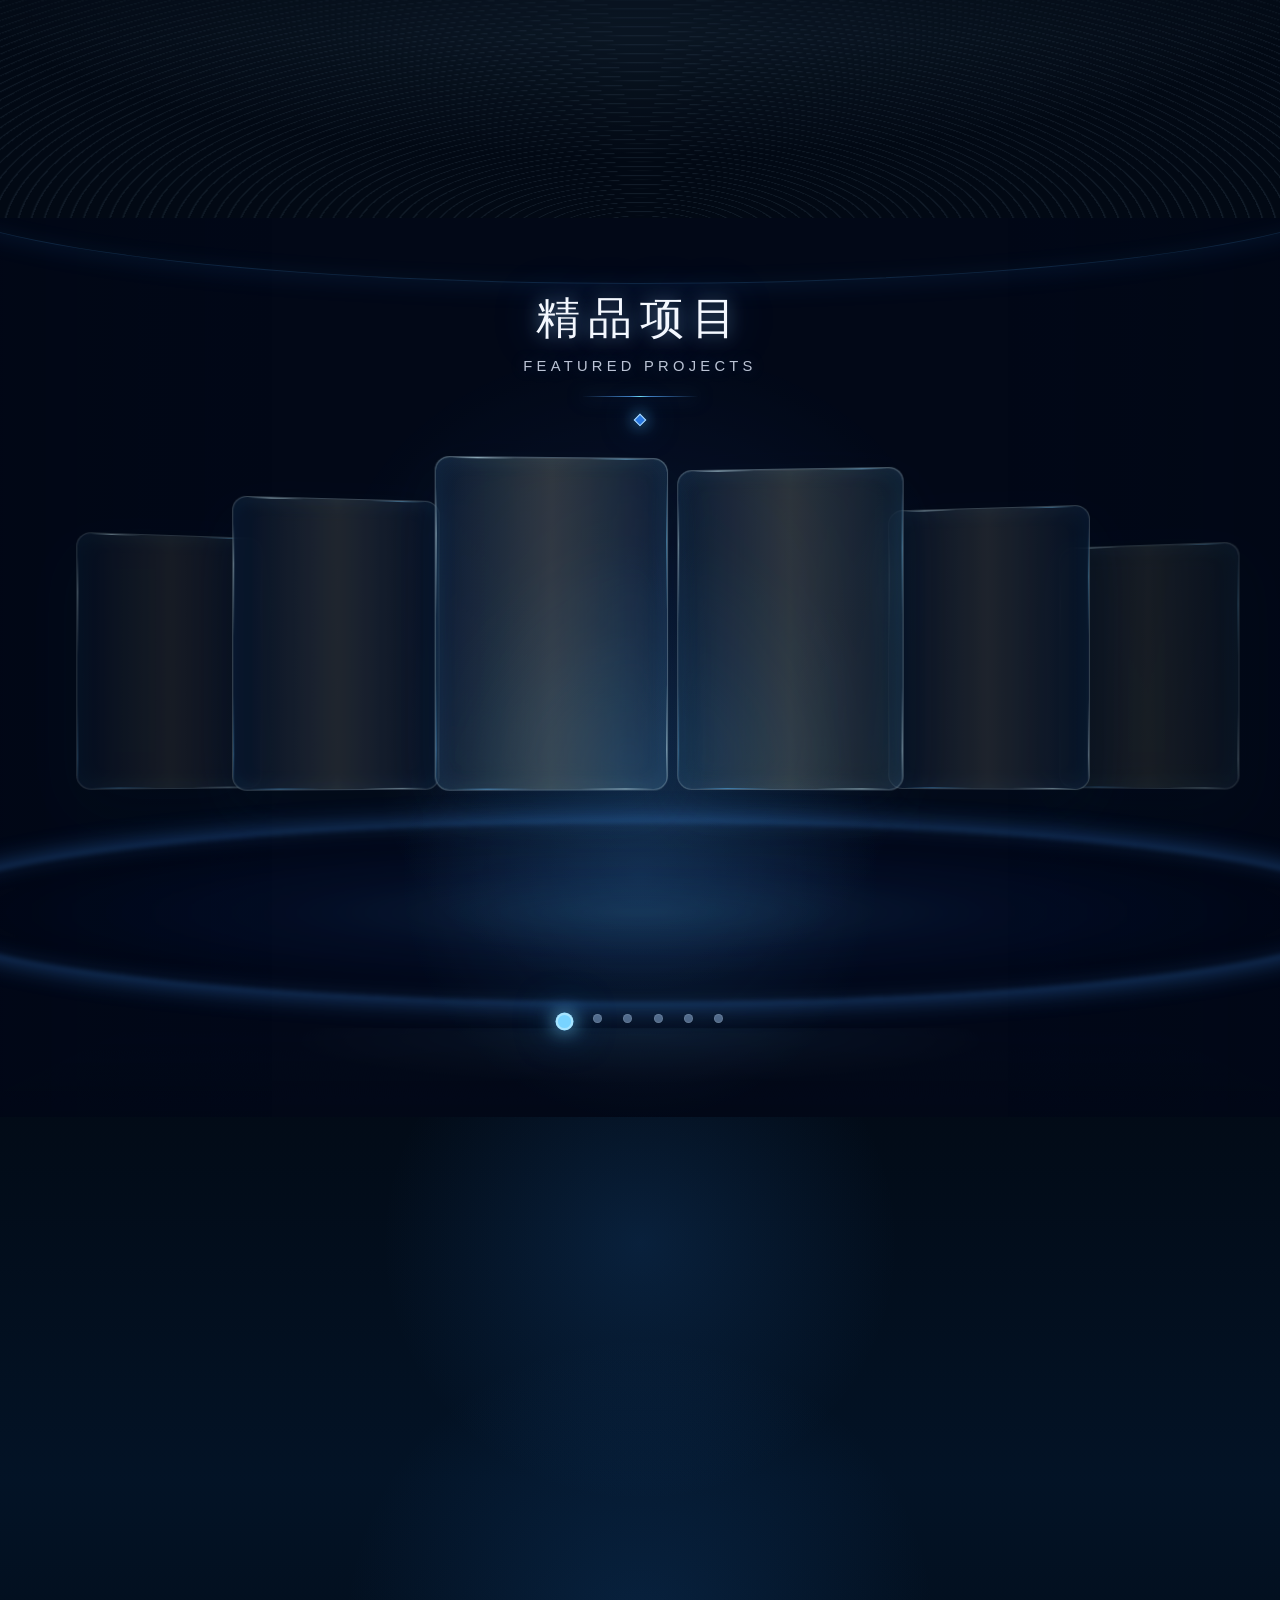
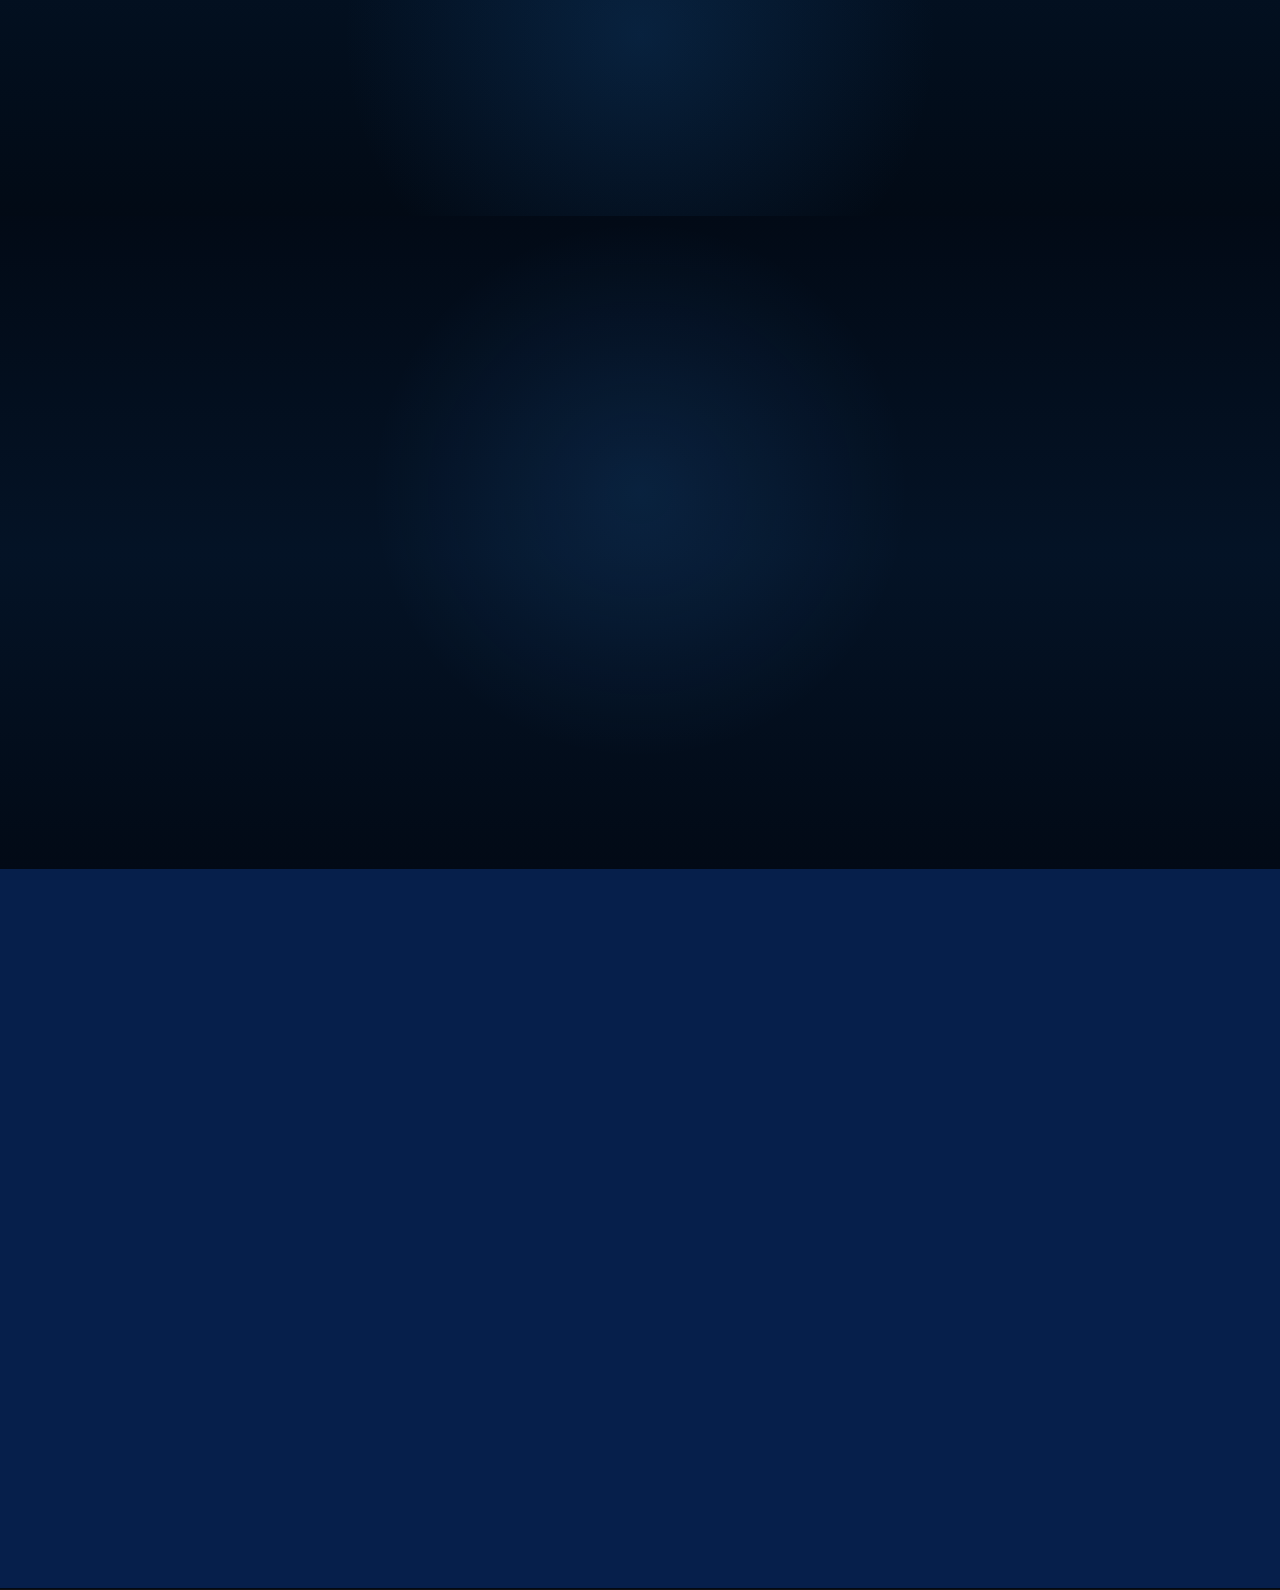
==== commit 180b5313: "Optimize homepage loading priority" ====
--- a/index.html
+++ b/index.html
@@ -5,11 +5,21 @@
   <meta name="viewport" content="width=device-width, initial-scale=1.0">
   <title>铁马德龙作品集｜AIGC视觉设计师</title>
   <meta name="description" content="铁马德龙AIGC视觉设计作品集，展示AI图像生成、AI视频视觉、海报Banner、广告素材、产品精修、电商换装、IP设计、UI启动页、ICON、字体设计、AI写真与漫剧视觉。">
+  <link rel="preload" as="image" href="./assets/brand-tiemadelong.png" fetchpriority="high">
   <link rel="stylesheet" href="./styles.css?v=anchor-scroll-20260605">
   <link rel="stylesheet" href="./card-color-overrides.css?v=category-individual-20260623">
   <link rel="stylesheet" href="./responsive-fixes.css?v=featured-module-rollback-20260623">
   <link rel="stylesheet" href="./nav-polish.css?v=contact-character-glow-20260624">
   <link rel="stylesheet" href="./nav-center.css?v=desktop-nav-center-20260702-2">
+  <style>
+    #projects,
+    #categories,
+    #workflow,
+    #contact {
+      content-visibility: auto;
+      contain-intrinsic-size: 900px;
+    }
+  </style>
 </head>
 <body>
   <header class="site-header">
@@ -81,42 +91,42 @@
         </button>
         <div class="project-stage">
           <a class="project-item project-item-wide" href="./featured.html?project=ad&v=featured-entry-links-20260616" data-project="广告" data-featured="ad">
-            <img src="./一级页面精品项目卡片封面/卡片封面01广告2.png?v=featured-card-covers-20260624" alt="01 广告卡片封面" loading="lazy" decoding="async" width="1024" height="1536">
+            <img src="./一级页面精品项目卡片封面/卡片封面01广告2.png?v=featured-card-covers-20260624" alt="01 广告卡片封面" loading="lazy" fetchpriority="low" decoding="async" width="1024" height="1536">
             <span class="project-number">01</span>
             <strong>广告</strong>
             <small>ADVERTISING</small>
             <span class="project-desc">商业视觉创意设计</span>
           </a>
           <a class="project-item project-item-wide" href="./featured.html?project=banner&v=featured-entry-links-20260616" data-project="Banner" data-featured="banner">
-            <img src="./一级页面精品项目卡片封面/卡片封面02banner.png?v=featured-card-covers-20260624" alt="02 Banner卡片封面" loading="lazy" decoding="async" width="1024" height="1536">
+            <img src="./一级页面精品项目卡片封面/卡片封面02banner.png?v=featured-card-covers-20260624" alt="02 Banner卡片封面" loading="lazy" fetchpriority="low" decoding="async" width="1024" height="1536">
             <span class="project-number">02</span>
             <strong>Banner</strong>
             <small>BANNER DESIGN</small>
             <span class="project-desc">品牌活动横幅设计</span>
           </a>
           <a class="project-item project-item-narrow" href="./featured.html?project=poster&v=featured-entry-links-20260616" data-project="竖版海报" data-featured="poster">
-            <img src="./一级页面精品项目卡片封面/卡片封面03竖版海报.png?v=featured-card-covers-20260624" alt="03 竖版海报卡片封面" loading="lazy" decoding="async" width="1024" height="1536">
+            <img src="./一级页面精品项目卡片封面/卡片封面03竖版海报.png?v=featured-card-covers-20260624" alt="03 竖版海报卡片封面" loading="lazy" fetchpriority="low" decoding="async" width="1024" height="1536">
             <span class="project-number">03</span>
             <strong>竖版海报</strong>
             <small>POSTER DESIGN</small>
             <span class="project-desc">竖屏视觉叙事设计</span>
           </a>
           <a class="project-item project-item-medium" href="./featured.html?project=drama&v=featured-drama-shanhai-biaoju-20260624" data-project="动漫短剧" data-featured="drama">
-            <img src="./一级页面精品项目卡片封面/卡片封面04漫剧1.png?v=featured-card-covers-20260624" alt="04 动漫短剧卡片封面" loading="lazy" decoding="async" width="1024" height="1536">
+            <img src="./一级页面精品项目卡片封面/卡片封面04漫剧1.png?v=featured-card-covers-20260624" alt="04 动漫短剧卡片封面" loading="lazy" fetchpriority="low" decoding="async" width="1024" height="1536">
             <span class="project-number">04</span>
             <strong>动漫短剧</strong>
             <small>ANIMATION SHORT</small>
             <span class="project-desc">动态故事影像创作</span>
           </a>
           <a class="project-item project-item-narrow" href="./featured.html?project=ui&v=featured-entry-links-20260616" data-project="UI启动页" data-featured="ui">
-            <img src="./一级页面精品项目卡片封面/卡片封面05UI启动页.png?v=featured-card-covers-20260624" alt="05 UI启动页卡片封面" loading="lazy" decoding="async" width="1024" height="1536">
+            <img src="./一级页面精品项目卡片封面/卡片封面05UI启动页.png?v=featured-card-covers-20260624" alt="05 UI启动页卡片封面" loading="lazy" fetchpriority="low" decoding="async" width="1024" height="1536">
             <span class="project-number">05</span>
             <strong>UI启动页</strong>
             <small>UI LAUNCH SCREEN</small>
             <span class="project-desc">未来科技界面视觉</span>
           </a>
           <a class="project-item project-item-medium" href="./featured.html?project=ip&v=featured-entry-links-20260616" data-project="IP设计" data-featured="ip">
-            <img src="./一级页面精品项目卡片封面/卡片封面06IP.png?v=featured-card-covers-20260624" alt="06 IP设计卡片封面" loading="lazy" decoding="async" width="1024" height="1536">
+            <img src="./一级页面精品项目卡片封面/卡片封面06IP.png?v=featured-card-covers-20260624" alt="06 IP设计卡片封面" loading="lazy" fetchpriority="low" decoding="async" width="1024" height="1536">
             <span class="project-number">06</span>
             <strong>IP设计</strong>
             <small>IP DESIGN</small>
@@ -137,7 +147,7 @@
       <h2 id="categories-title" class="visually-hidden">分类目录</h2>
       <div class="category-hall-scroll" aria-label="分类目录">
         <div class="category-hall">
-          <img src="./assets/category-directory-hall.png" alt="" aria-hidden="true" loading="lazy" decoding="async" width="1600" height="900">
+          <img src="./assets/category-directory-hall.png" alt="" aria-hidden="true" loading="lazy" fetchpriority="low" decoding="async" width="1600" height="900">
           <nav class="category-grid" aria-label="分类目录导航">
             <a href="./category.html?cat=portrait" aria-label="AI写真"></a>
             <a href="./category.html?cat=outfit" aria-label="模特换装"></a>
@@ -156,12 +166,12 @@
 
     <section id="workflow" class="content-card workflow-card workflow-visual-section" aria-labelledby="workflow-title">
       <h2 id="workflow-title" class="visually-hidden">工作流程</h2>
-      <img class="workflow-visual" src="./assets/workflow-module-2.png" alt="工作流程：需求分析、灵感构思、参考收集、AI生成、筛选优化、后期精修、成品输出，以及常用工具展示。" loading="lazy" decoding="async" width="1755" height="896">
+      <img class="workflow-visual" src="./assets/workflow-module-2.png" alt="工作流程：需求分析、灵感构思、参考收集、AI生成、筛选优化、后期精修、成品输出，以及常用工具展示。" loading="lazy" fetchpriority="low" decoding="async" width="1755" height="896">
     </section>
 
     <section id="contact" class="contact-journey" aria-label="联系我">
       <div class="contact-art-stage" aria-label="联系方式卡片">
-        <img class="contact-art-image" src="./尾页联系我-1.2.4.png?v=contact-ending-20260622" alt="手机号 &#49;&#56;&#56; &#48;&#49;&#48;&#49; &#55;&#54;&#55;&#57;，微信号 seerstar&#49;&#57;&#53;&#56;&#49;&#48;，邮箱 tmdl&#64;vip.sina.com，B站 UID &#51;&#53;&#52;&#54;&#55;&#52;&#50;&#54;&#54;&#56;&#54;&#53;&#57;&#48;&#52;&#50;" loading="lazy" decoding="async" width="1672" height="941">
+        <img class="contact-art-image" src="./尾页联系我-1.2.4.png?v=contact-ending-20260622" alt="手机号 &#49;&#56;&#56; &#48;&#49;&#48;&#49; &#55;&#54;&#55;&#57;，微信号 seerstar&#49;&#57;&#53;&#56;&#49;&#48;，邮箱 tmdl&#64;vip.sina.com，B站 UID &#51;&#53;&#52;&#54;&#55;&#52;&#50;&#54;&#54;&#56;&#54;&#53;&#57;&#48;&#52;&#50;" loading="lazy" fetchpriority="low" decoding="async" width="1672" height="941">
 
         <button class="contact-journey-item contact-art-hotspot contact-art-phone" type="button" data-copy="&#49;&#56;&#56; &#48;&#49;&#48;&#49; &#55;&#54;&#55;&#57;" aria-label="点击复制手机号 &#49;&#56;&#56; &#48;&#49;&#48;&#49; &#55;&#54;&#55;&#57;">
           <span class="visually-hidden">&#49;&#56;&#56; &#48;&#49;&#48;&#49; &#55;&#54;&#55;&#57;</span>
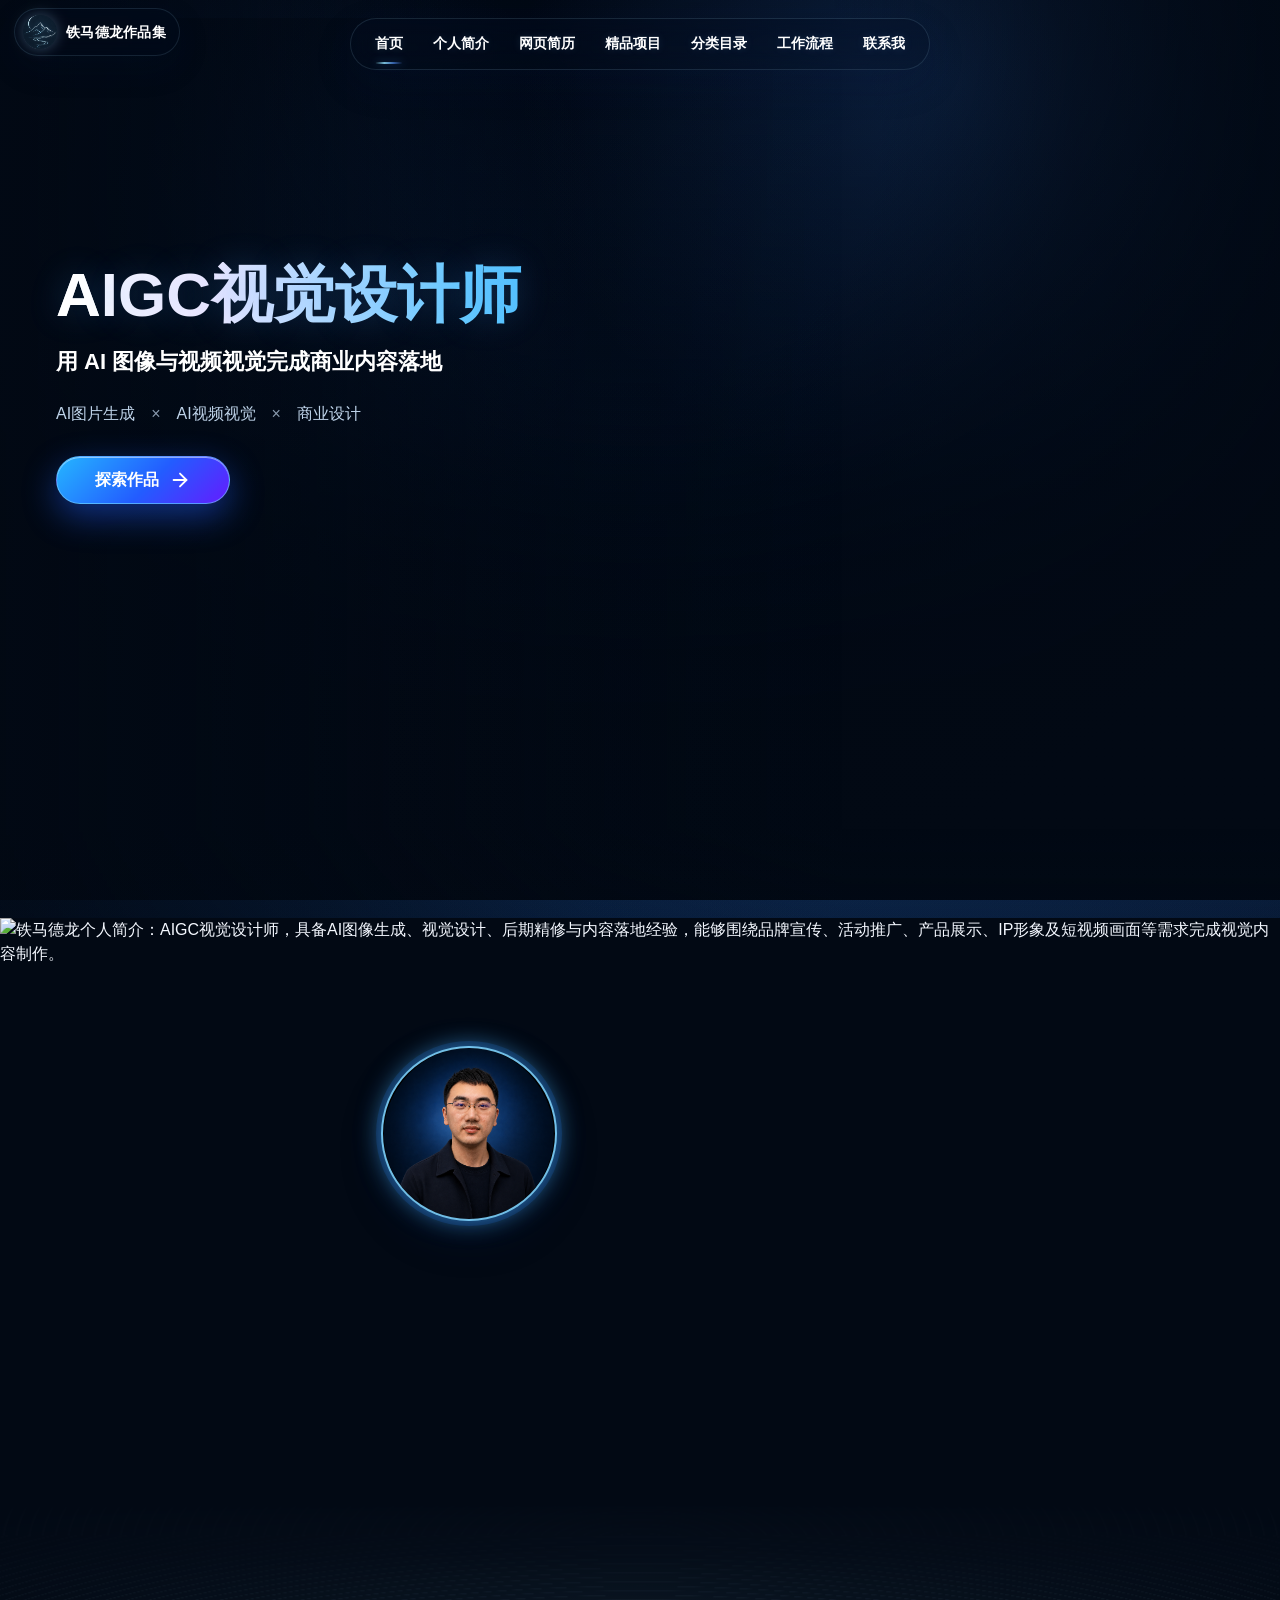
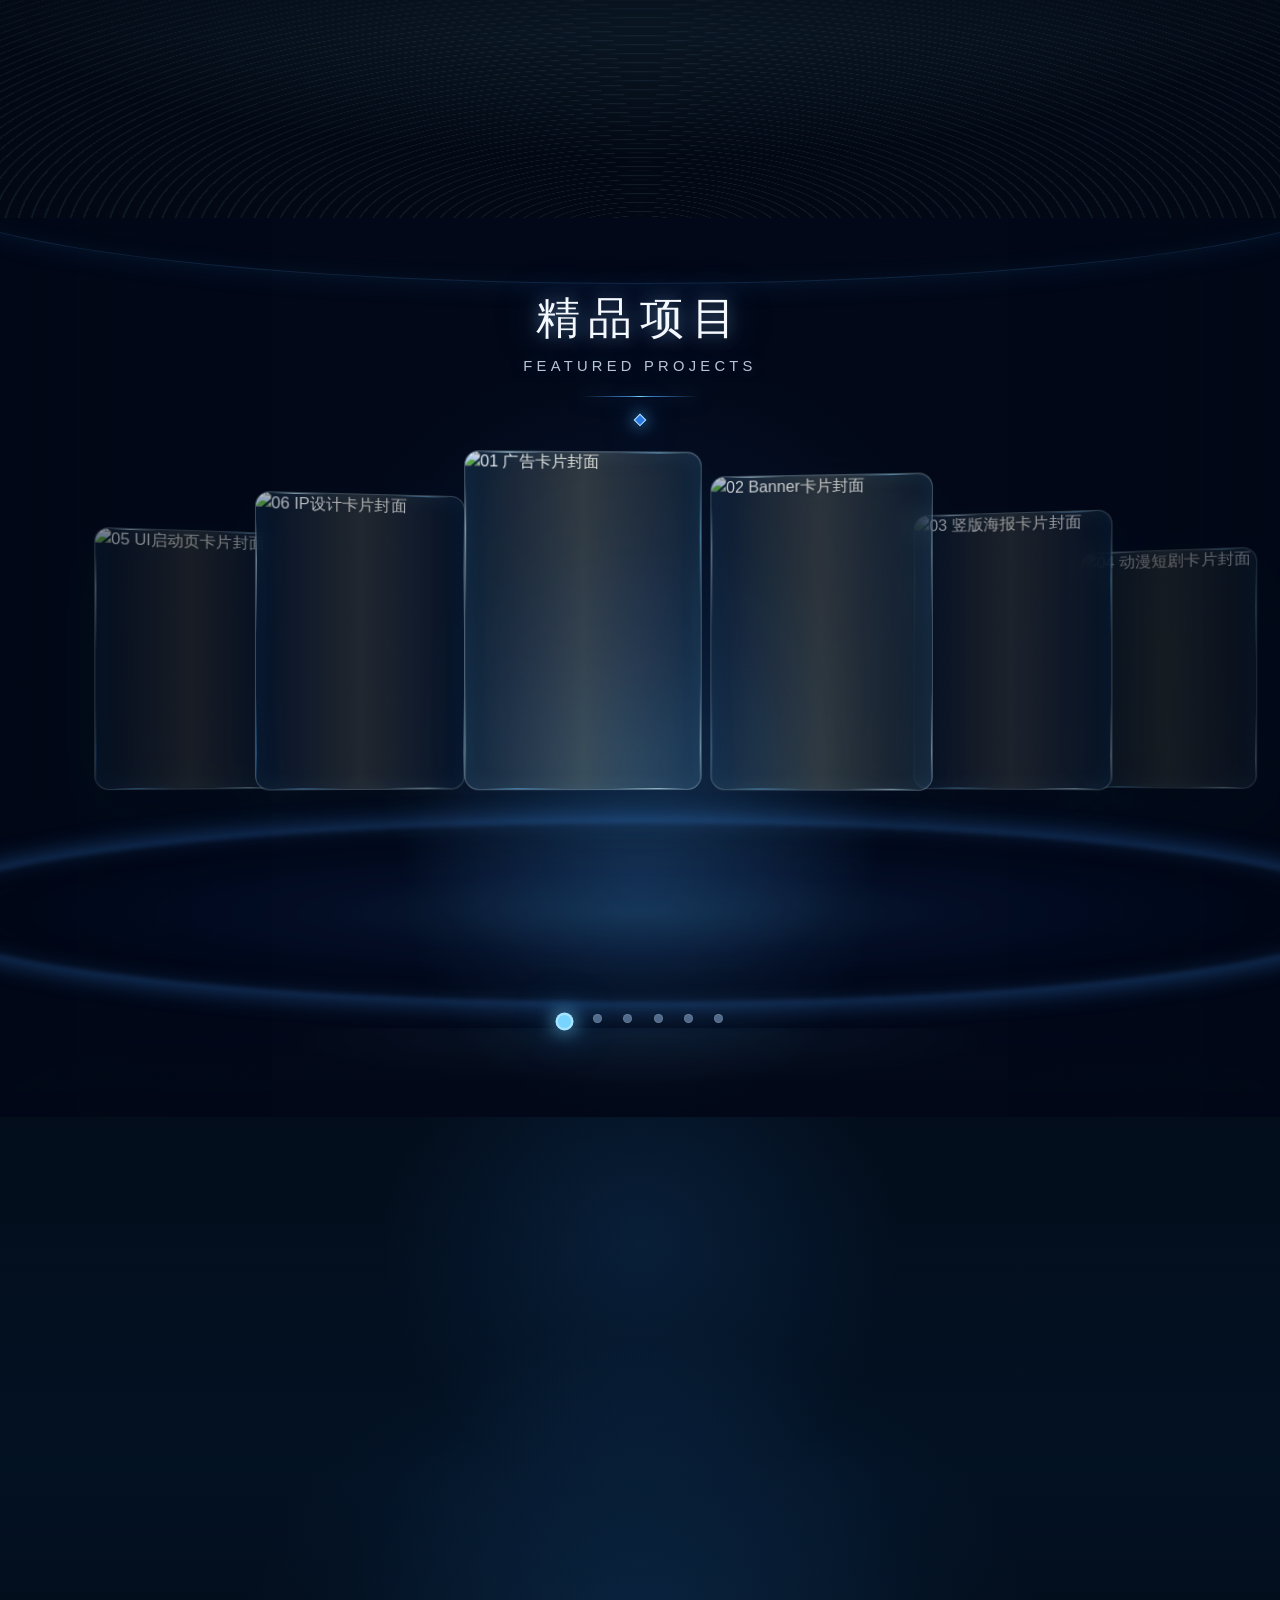
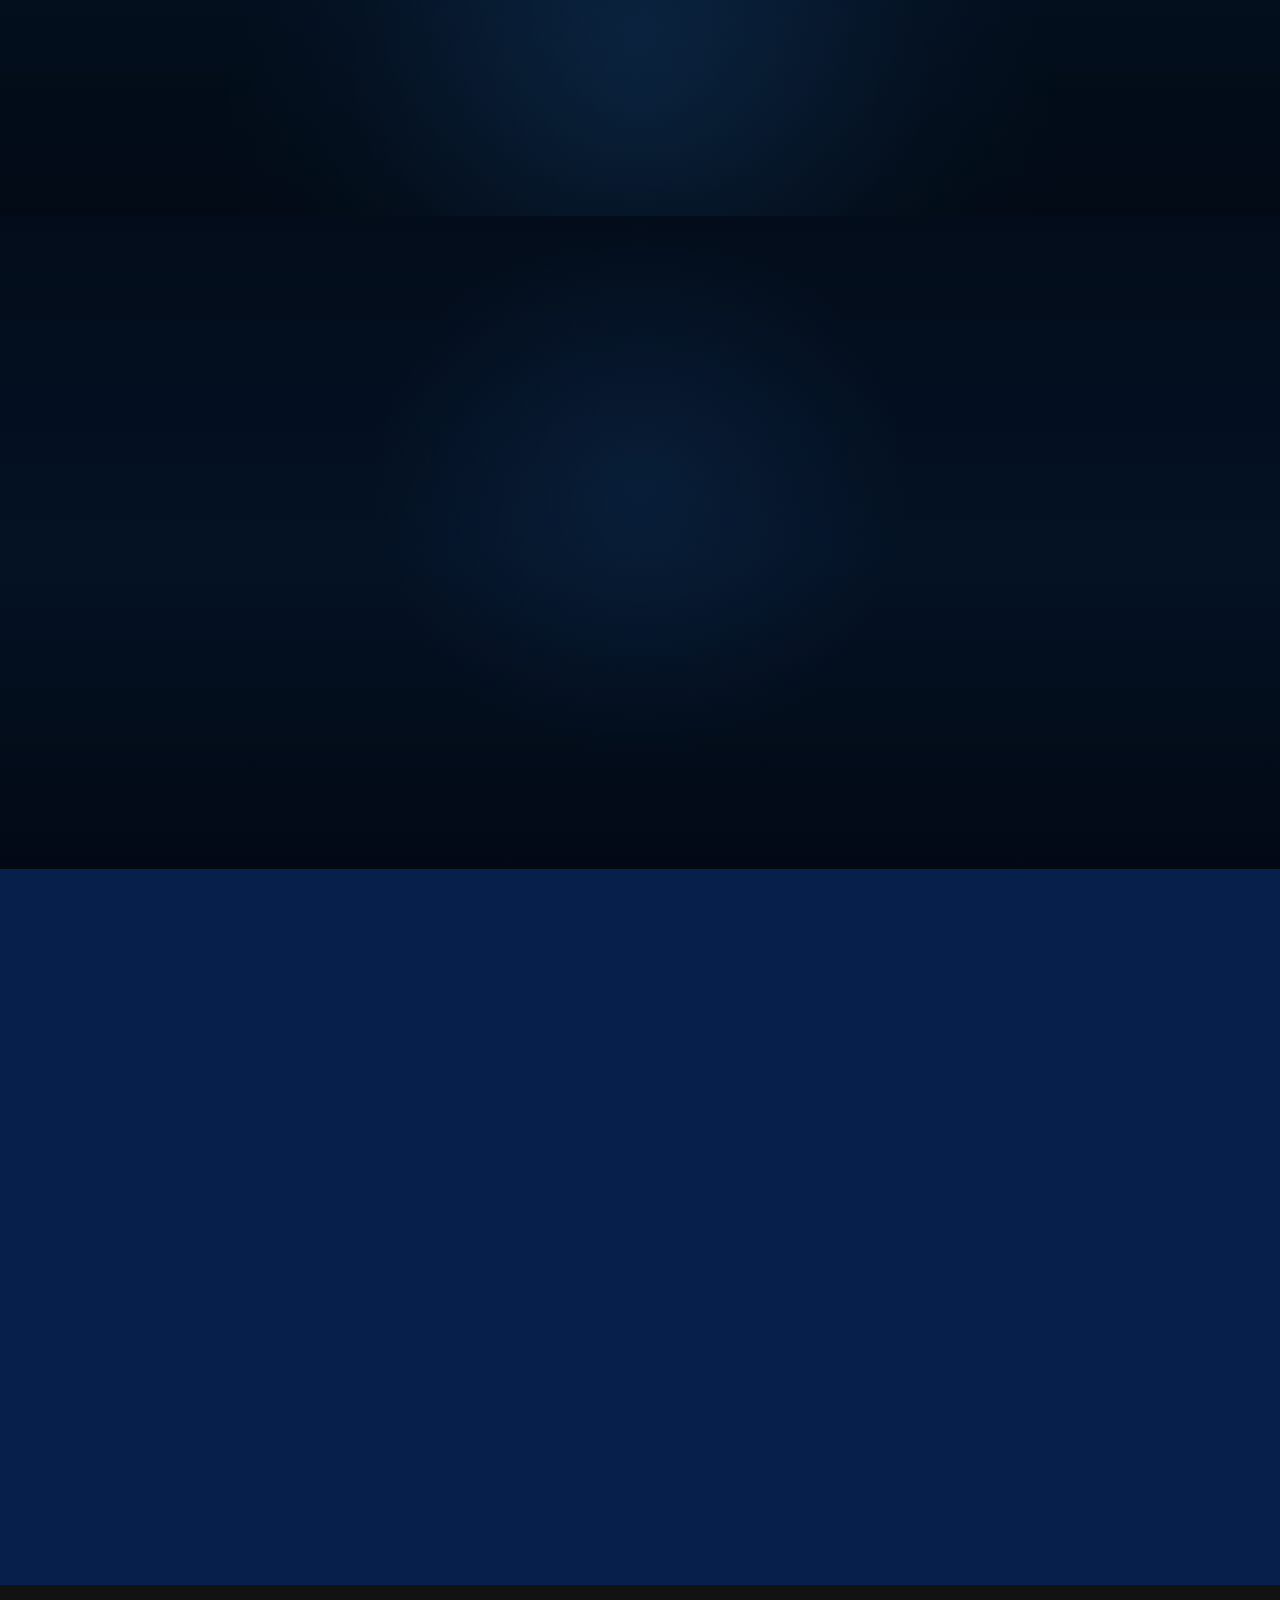
==== commit 07e54a5b: "Update homepage resume download to latest PDF" ====
--- a/index.html
+++ b/index.html
@@ -185,7 +185,7 @@
         <button class="contact-journey-item contact-art-hotspot contact-art-bili" type="button" data-copy="&#51;&#53;&#52;&#54;&#55;&#52;&#50;&#54;&#54;&#56;&#54;&#53;&#57;&#48;&#52;&#50;" aria-label="点击复制 B站 UID &#51;&#53;&#52;&#54;&#55;&#52;&#50;&#54;&#54;&#56;&#54;&#53;&#57;&#48;&#52;&#50;">
           <span class="visually-hidden">&#51;&#53;&#52;&#54;&#55;&#52;&#50;&#54;&#54;&#56;&#54;&#53;&#57;&#48;&#52;&#50;</span>
         </button>
-        <a class="contact-journey-download contact-art-hotspot contact-art-download" href="./%E9%93%81%E9%A9%AC%E5%BE%B7%E9%BE%99%E7%AE%80%E5%8E%86-AIGC2.0.pdf?v=20260708" download="铁马德龙简历-AIGC2.0.pdf" aria-label="下载简历 PDF">
+        <a class="contact-journey-download contact-art-hotspot contact-art-download" href="./%E9%93%81%E9%A9%AC%E5%BE%B7%E9%BE%99%E7%AE%80%E5%8E%86_AIGC.pdf?v=20260709" download="铁马德龙简历_AIGC.pdf" aria-label="下载简历 PDF">
           <small class="visually-hidden">DOWNLOAD CV</small>
         </a>
       </div>
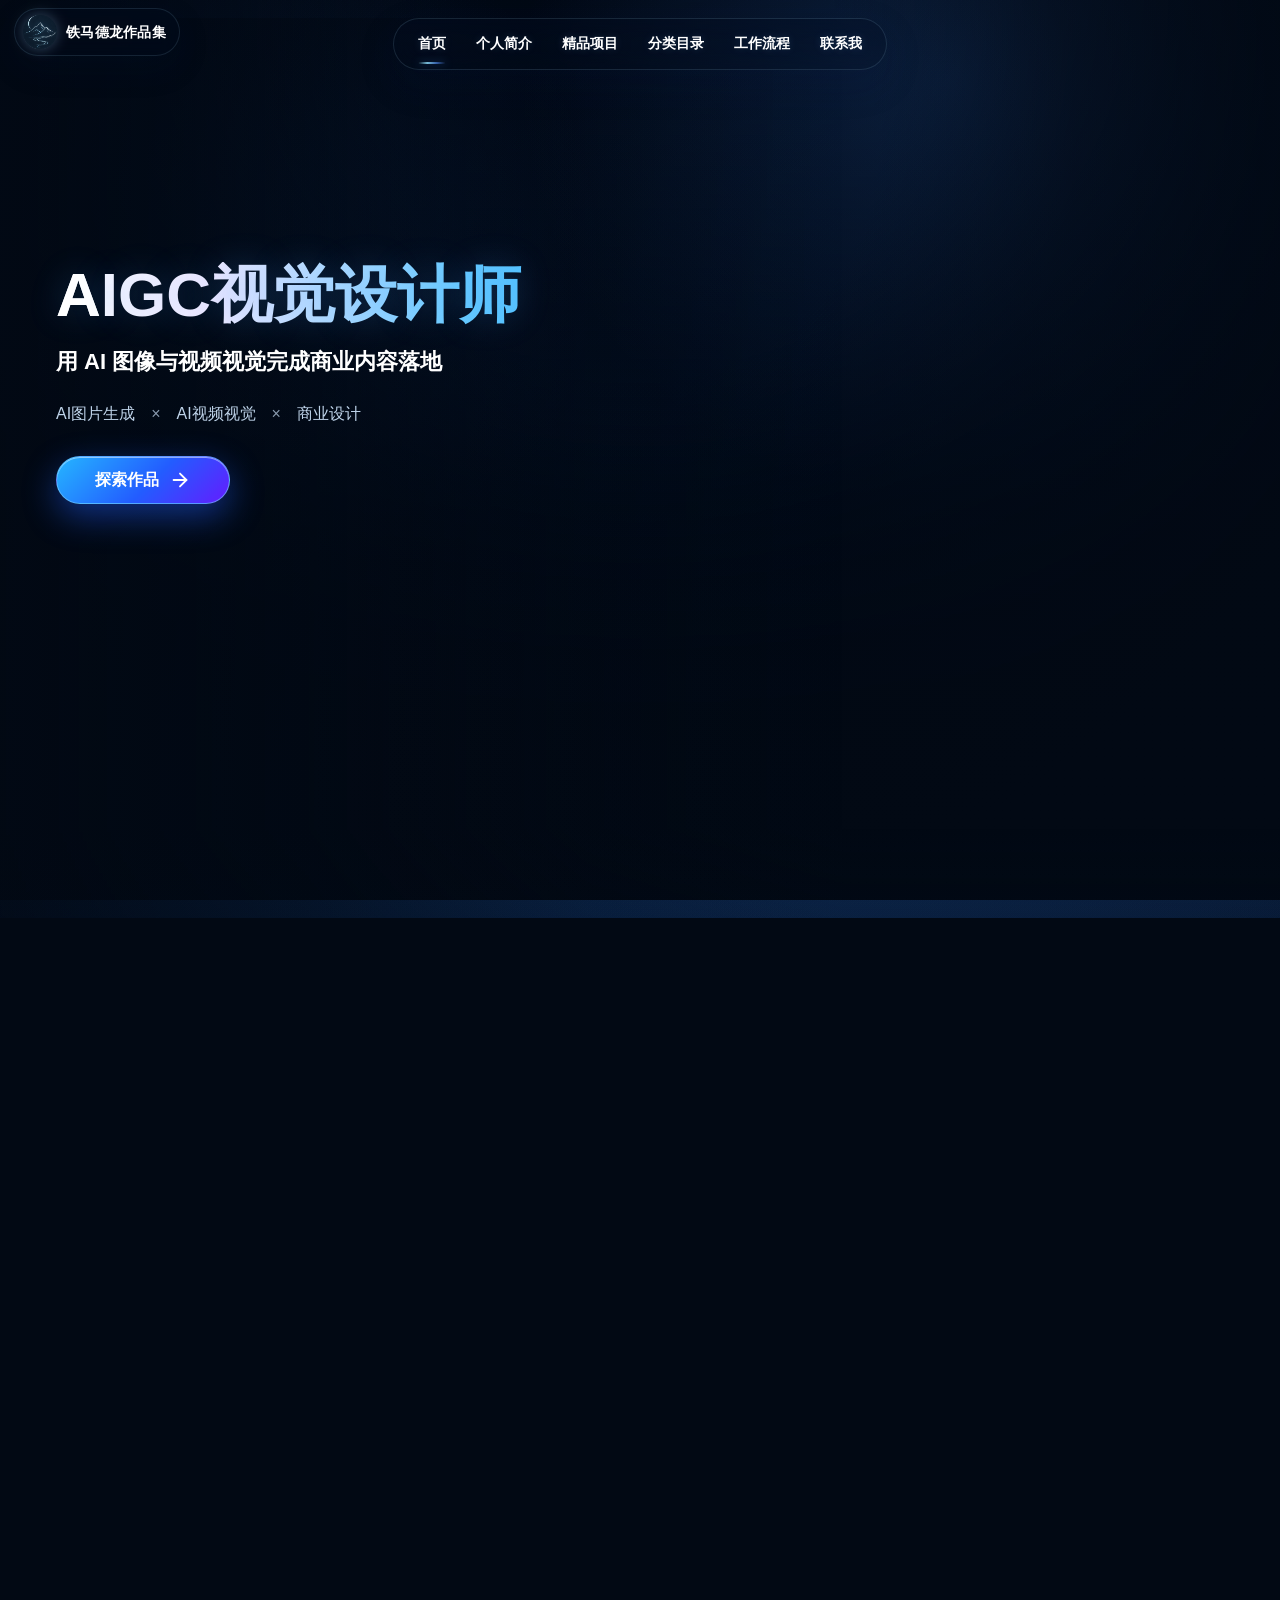
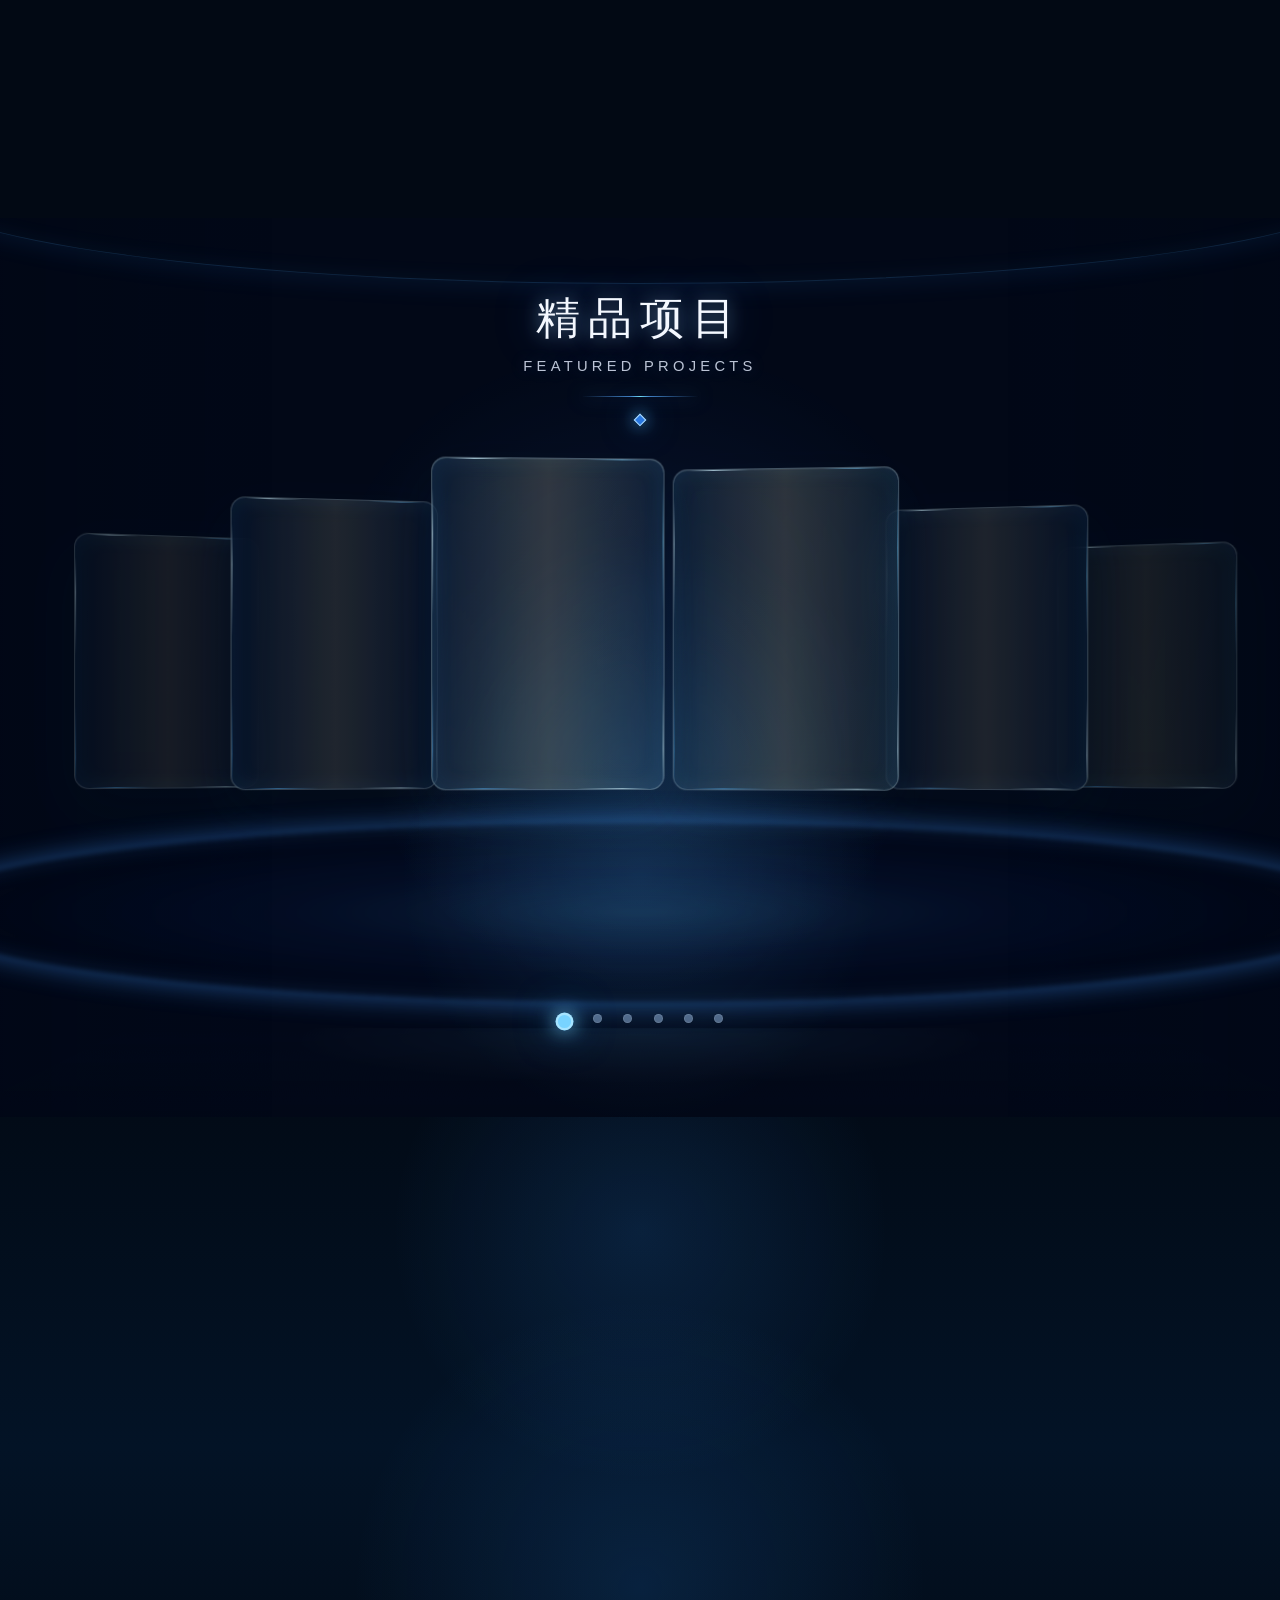
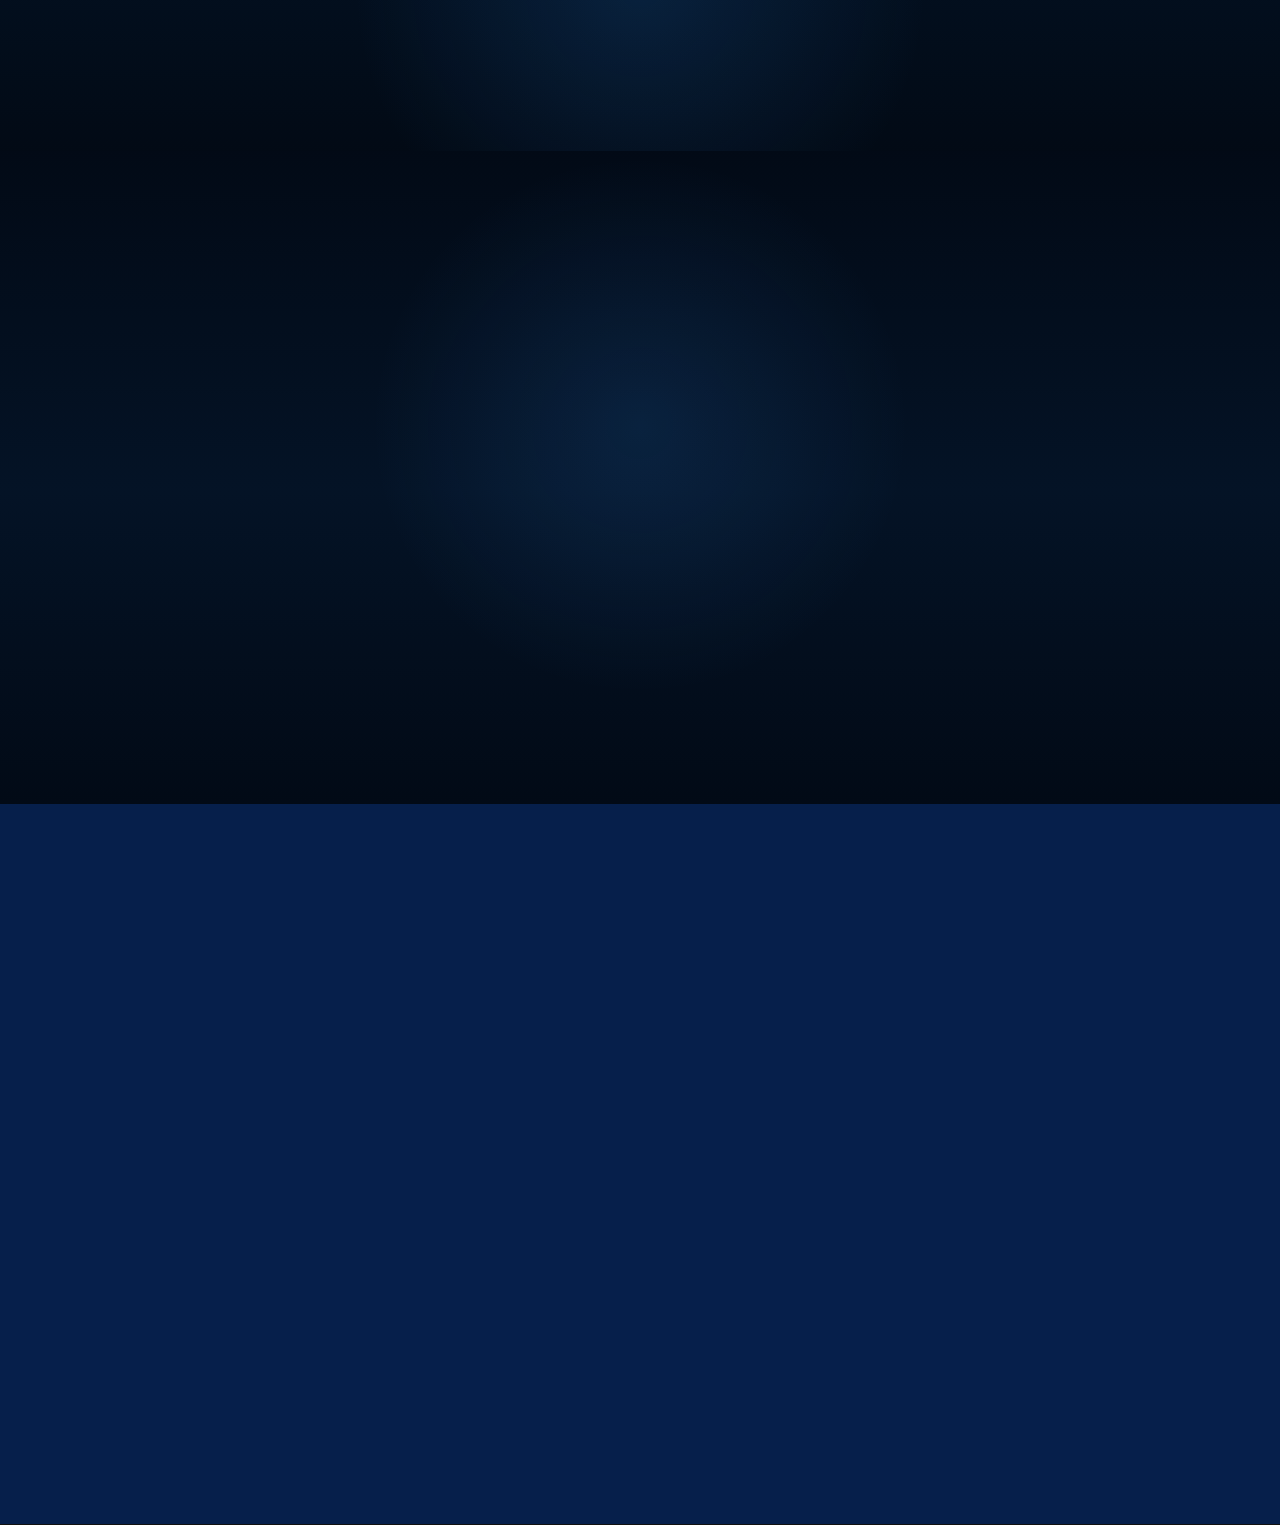
==== commit d3832fd2: "Remove web resume navigation link" ====
--- a/index.html
+++ b/index.html
@@ -35,7 +35,6 @@
     <nav class="main-nav" aria-label="主导航">
       <a class="active" href="#home">首页</a>
       <a href="#about">个人简介</a>
-      <a href="./resume.html">网页简历</a>
       <a href="#projects">精品项目</a>
       <a href="#categories">分类目录</a>
       <a href="#workflow">工作流程</a>
